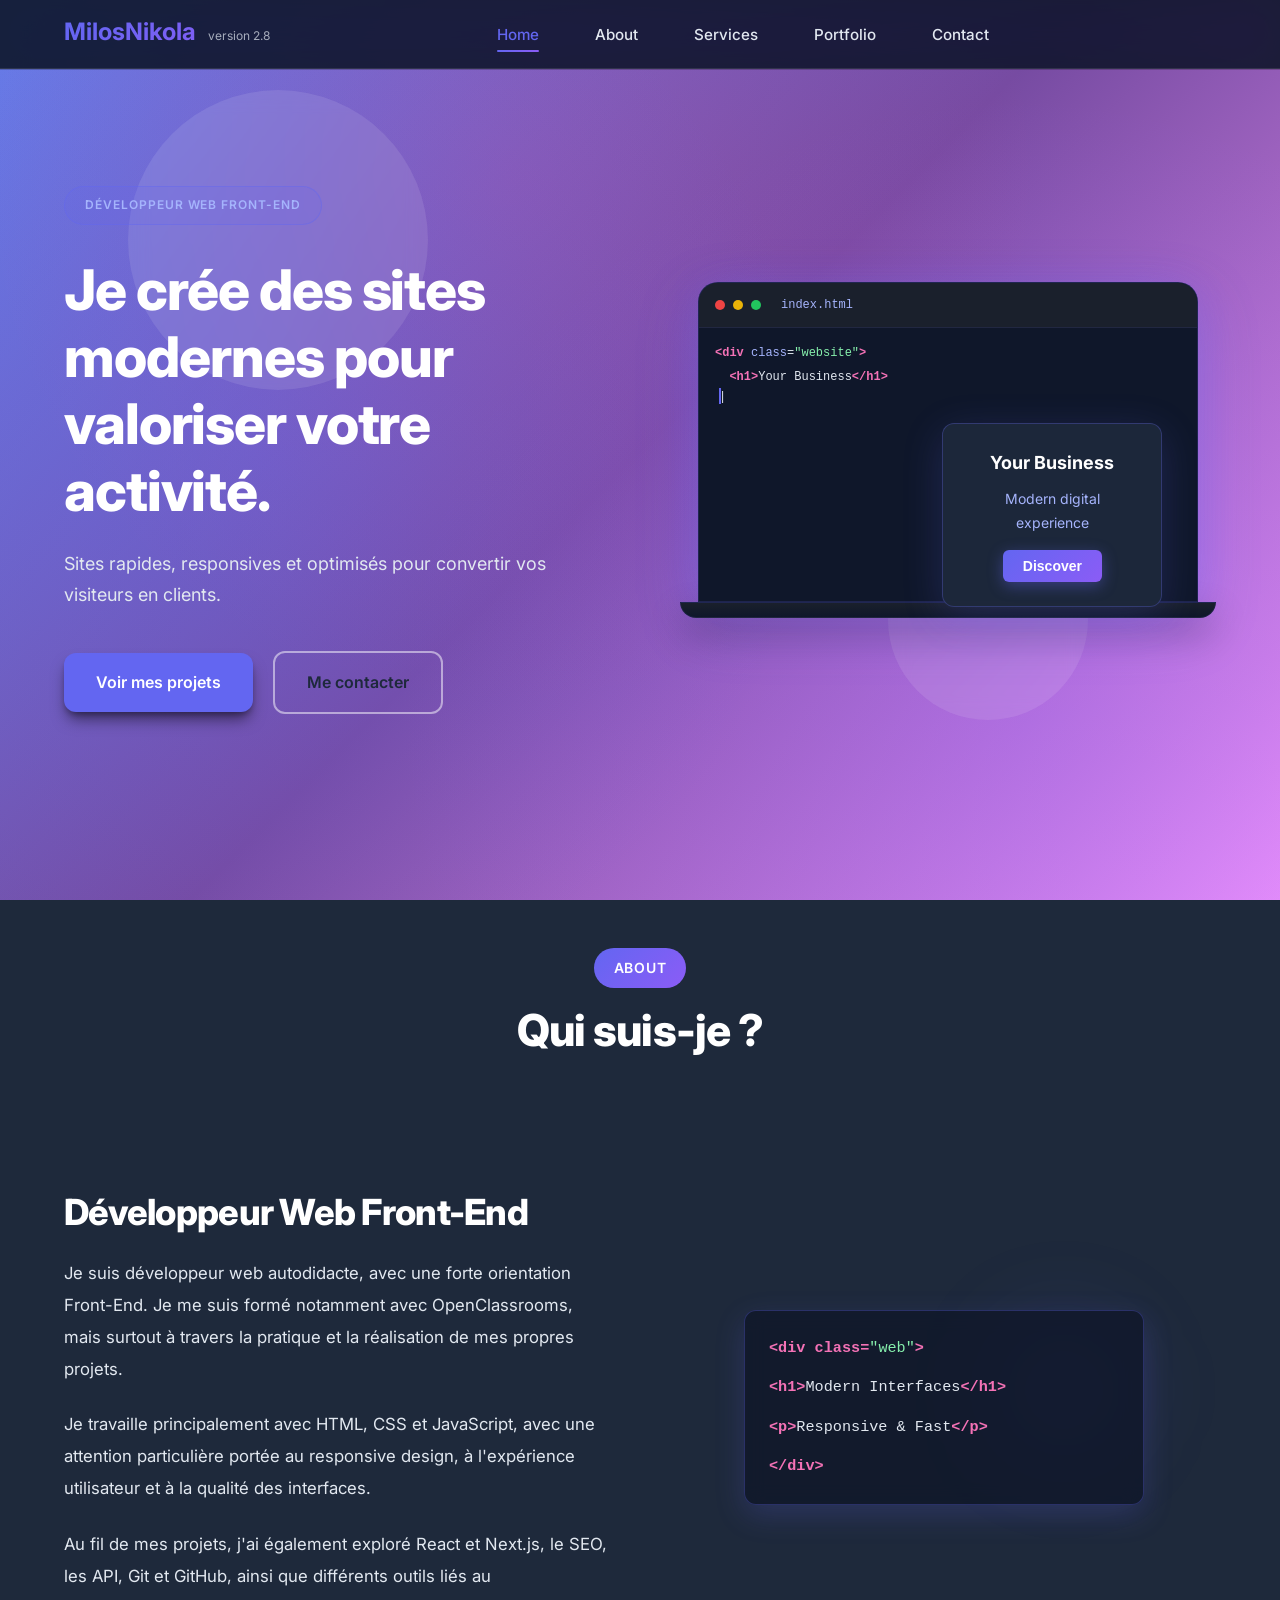
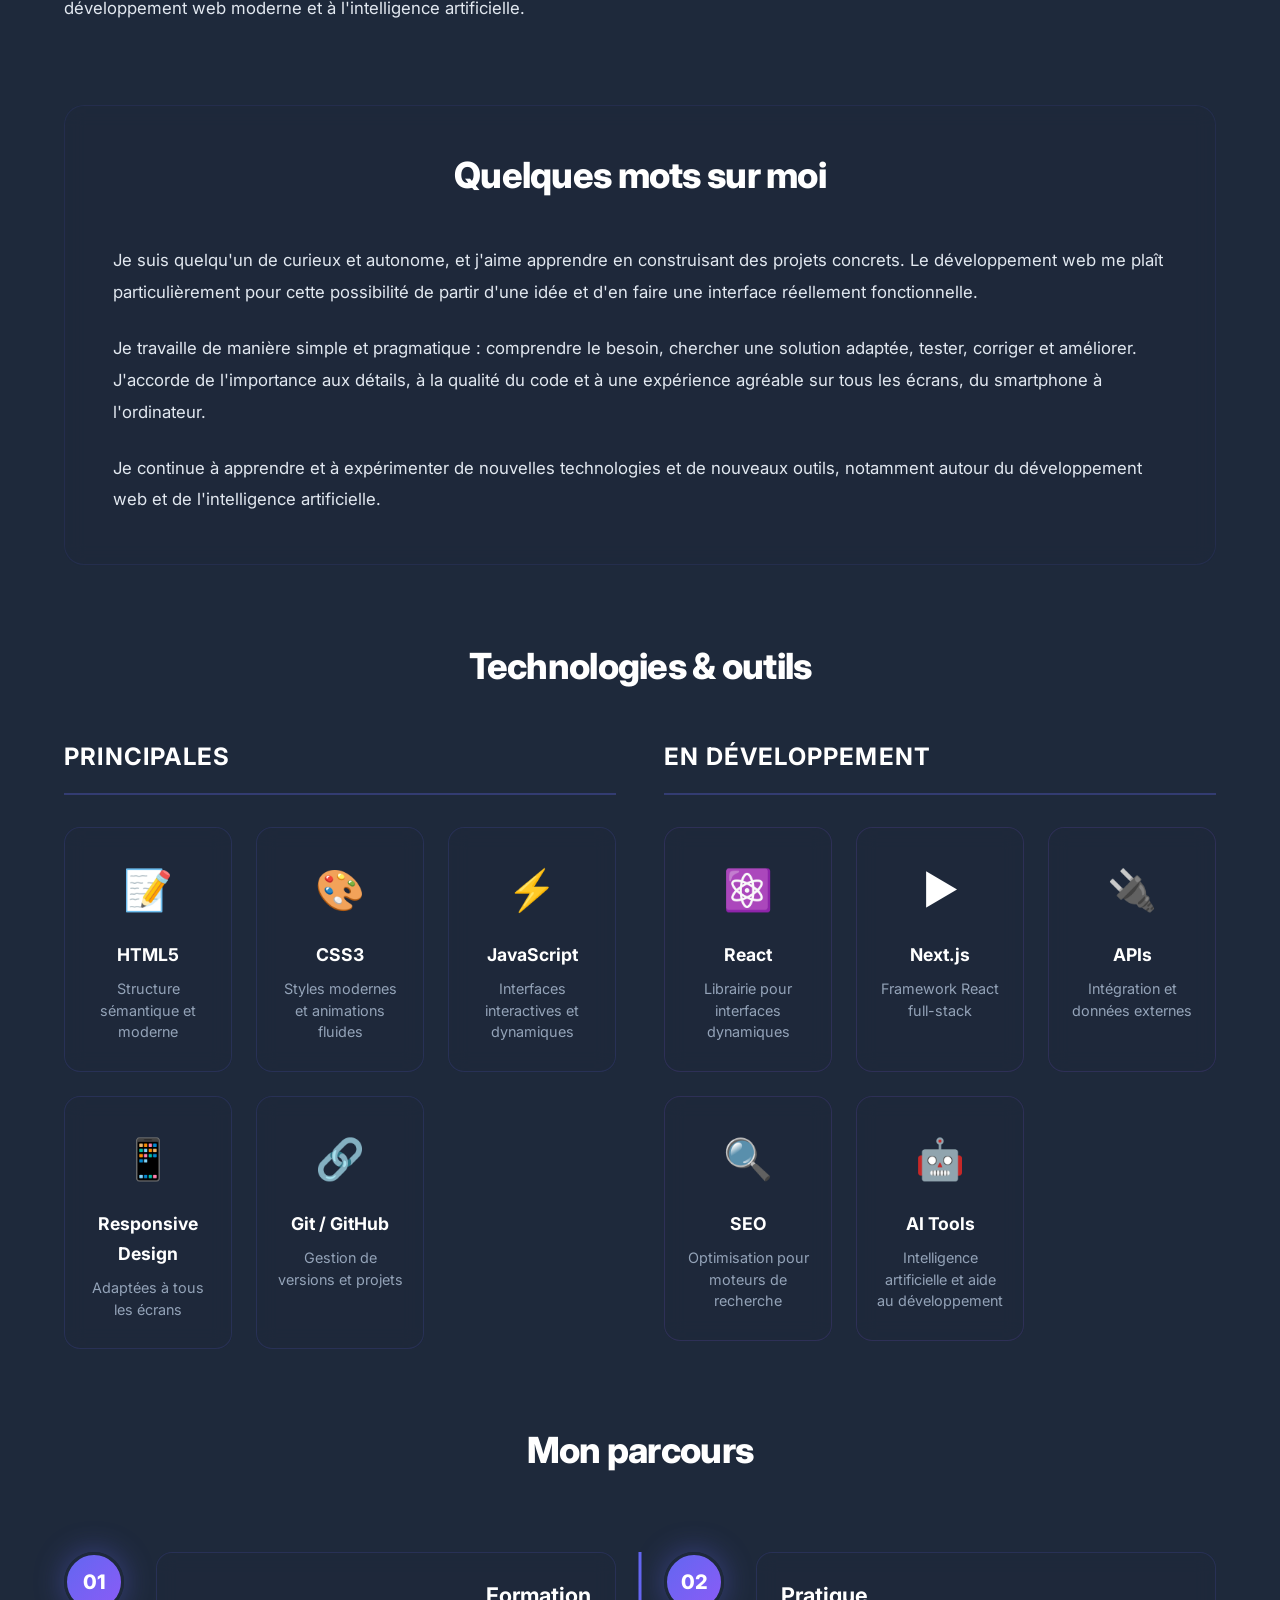
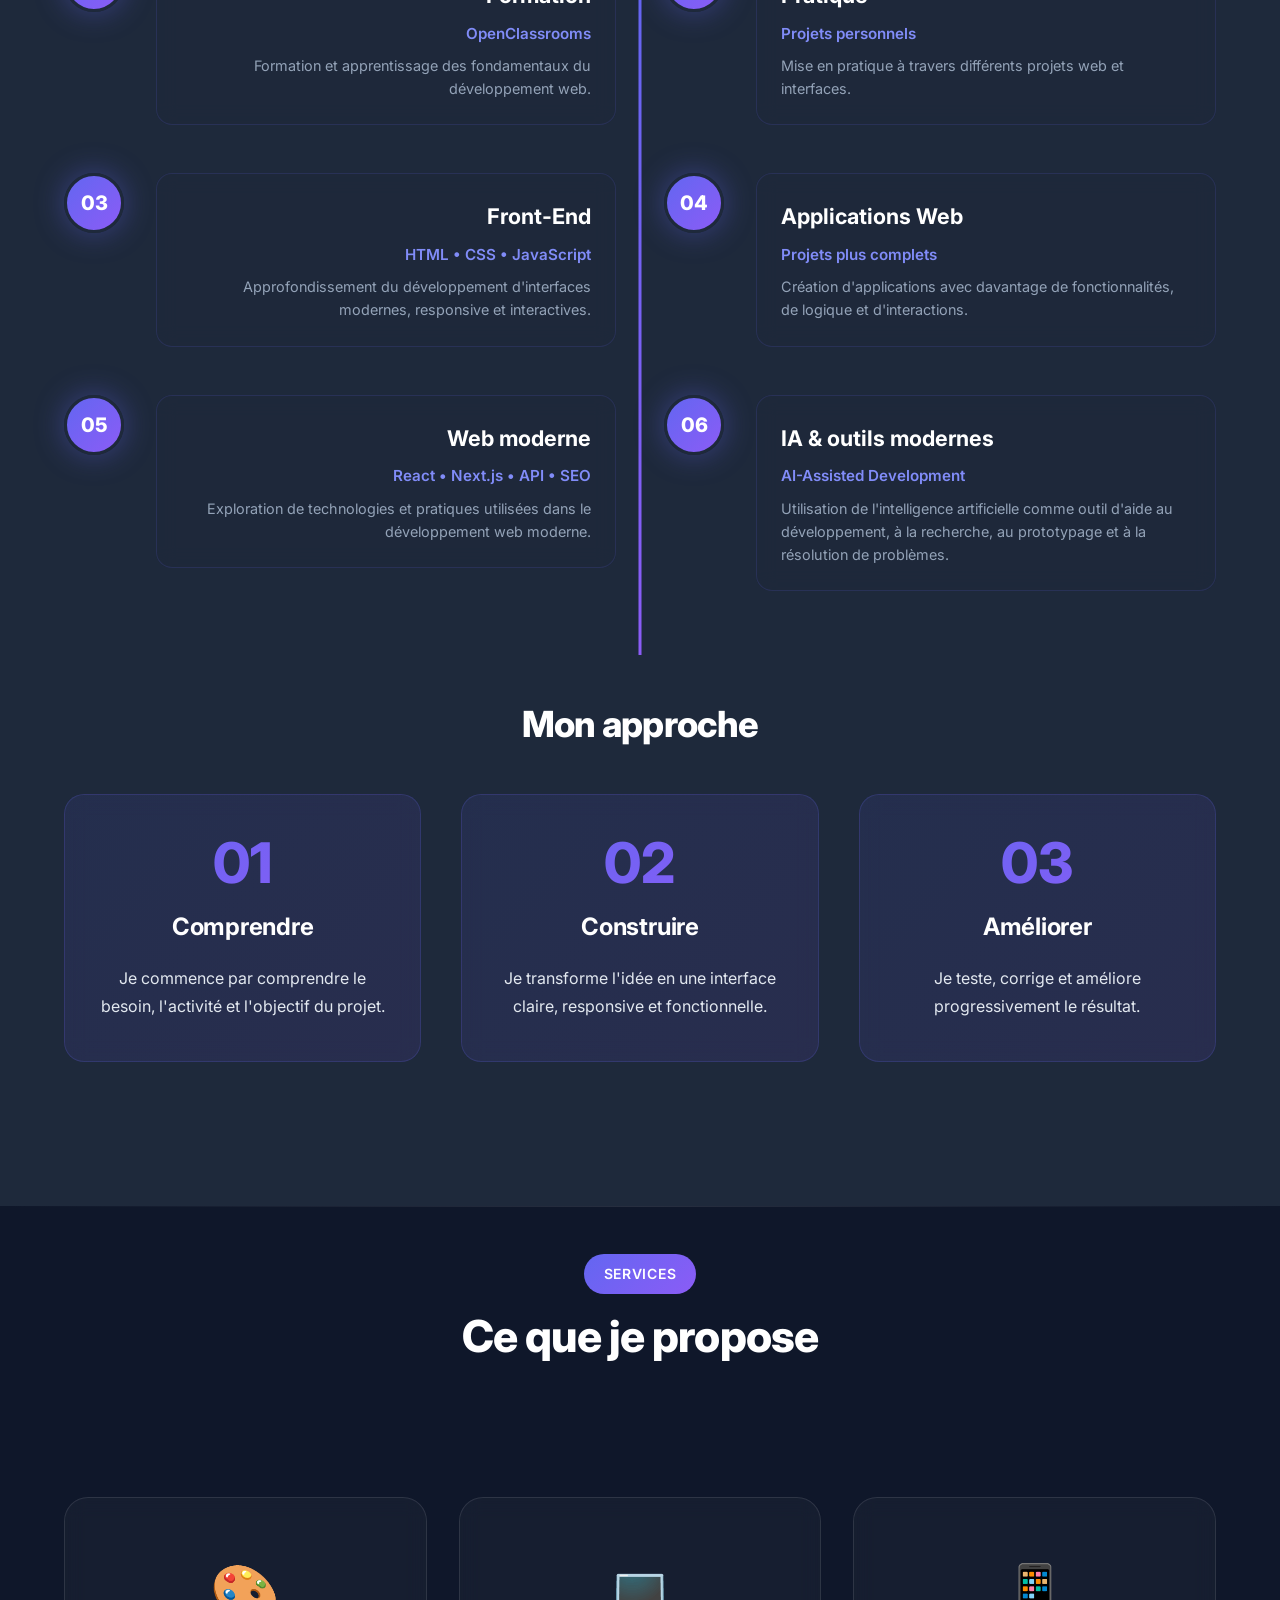
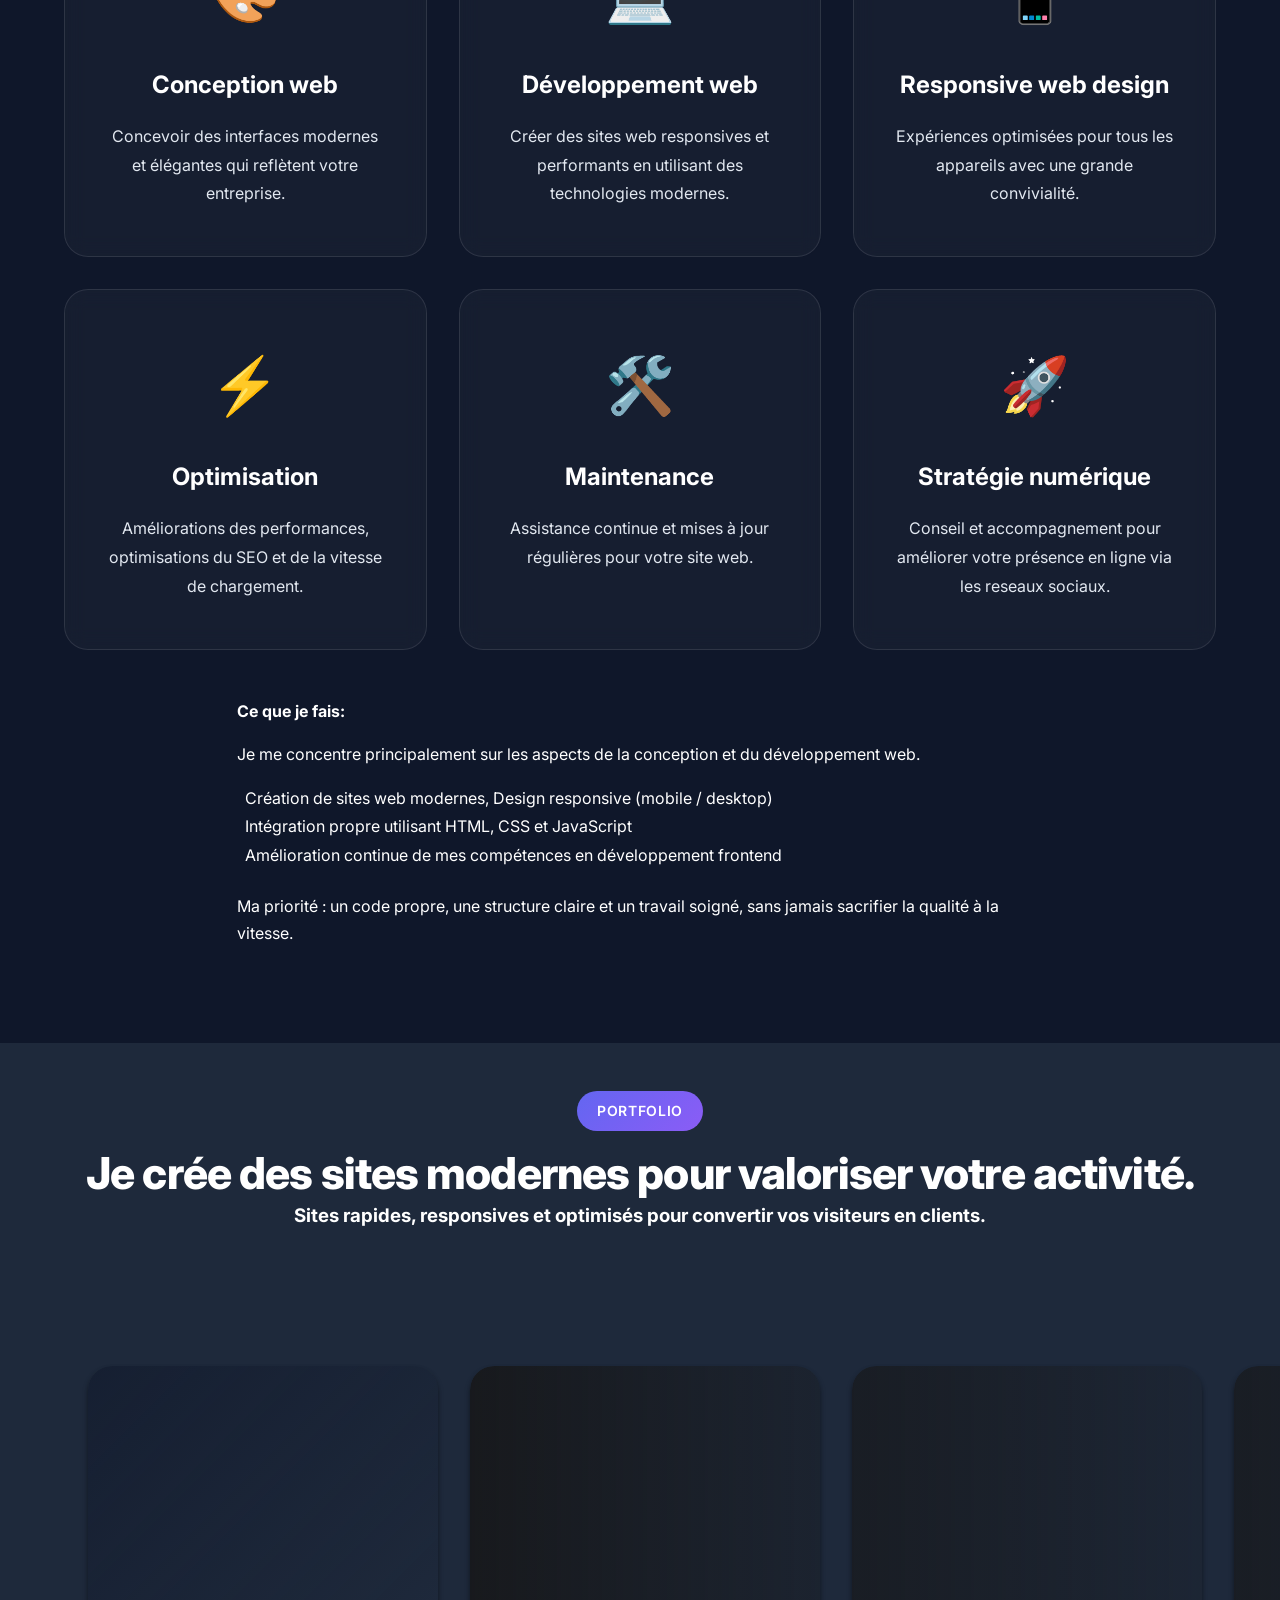
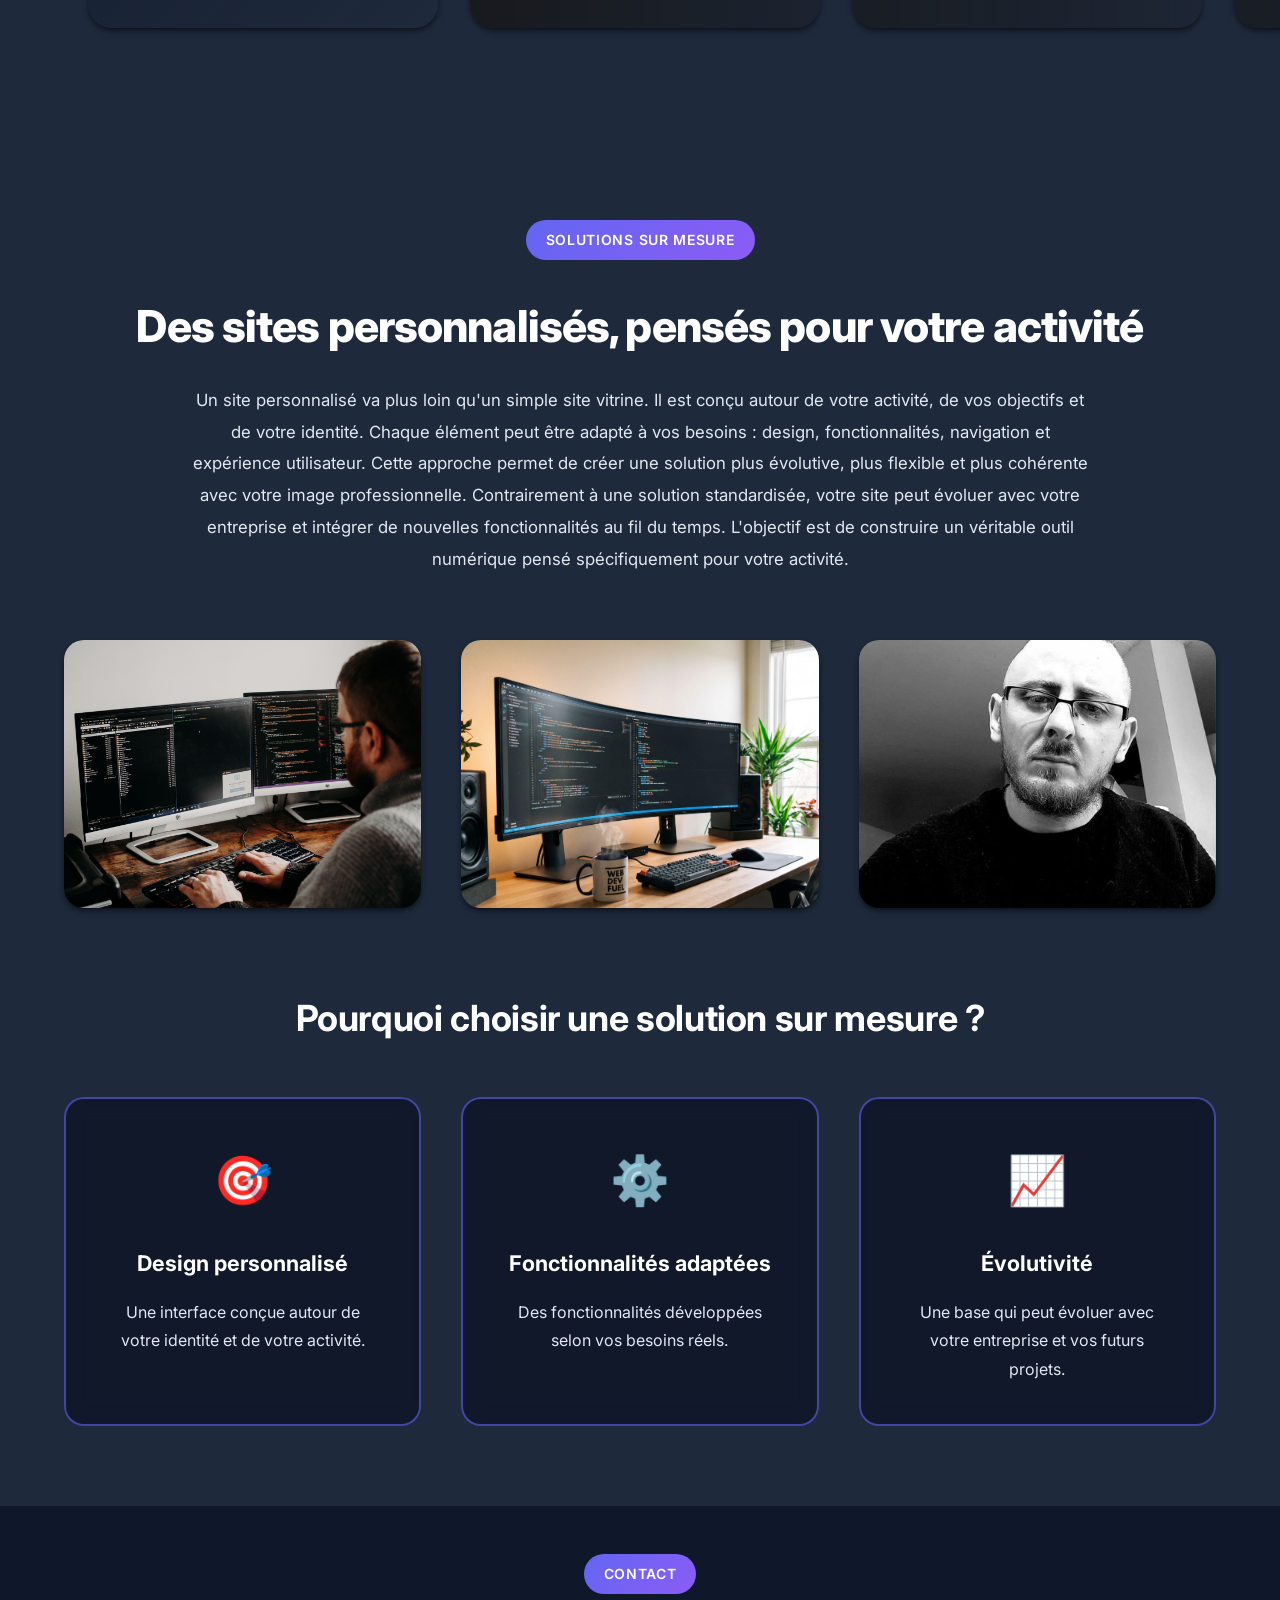
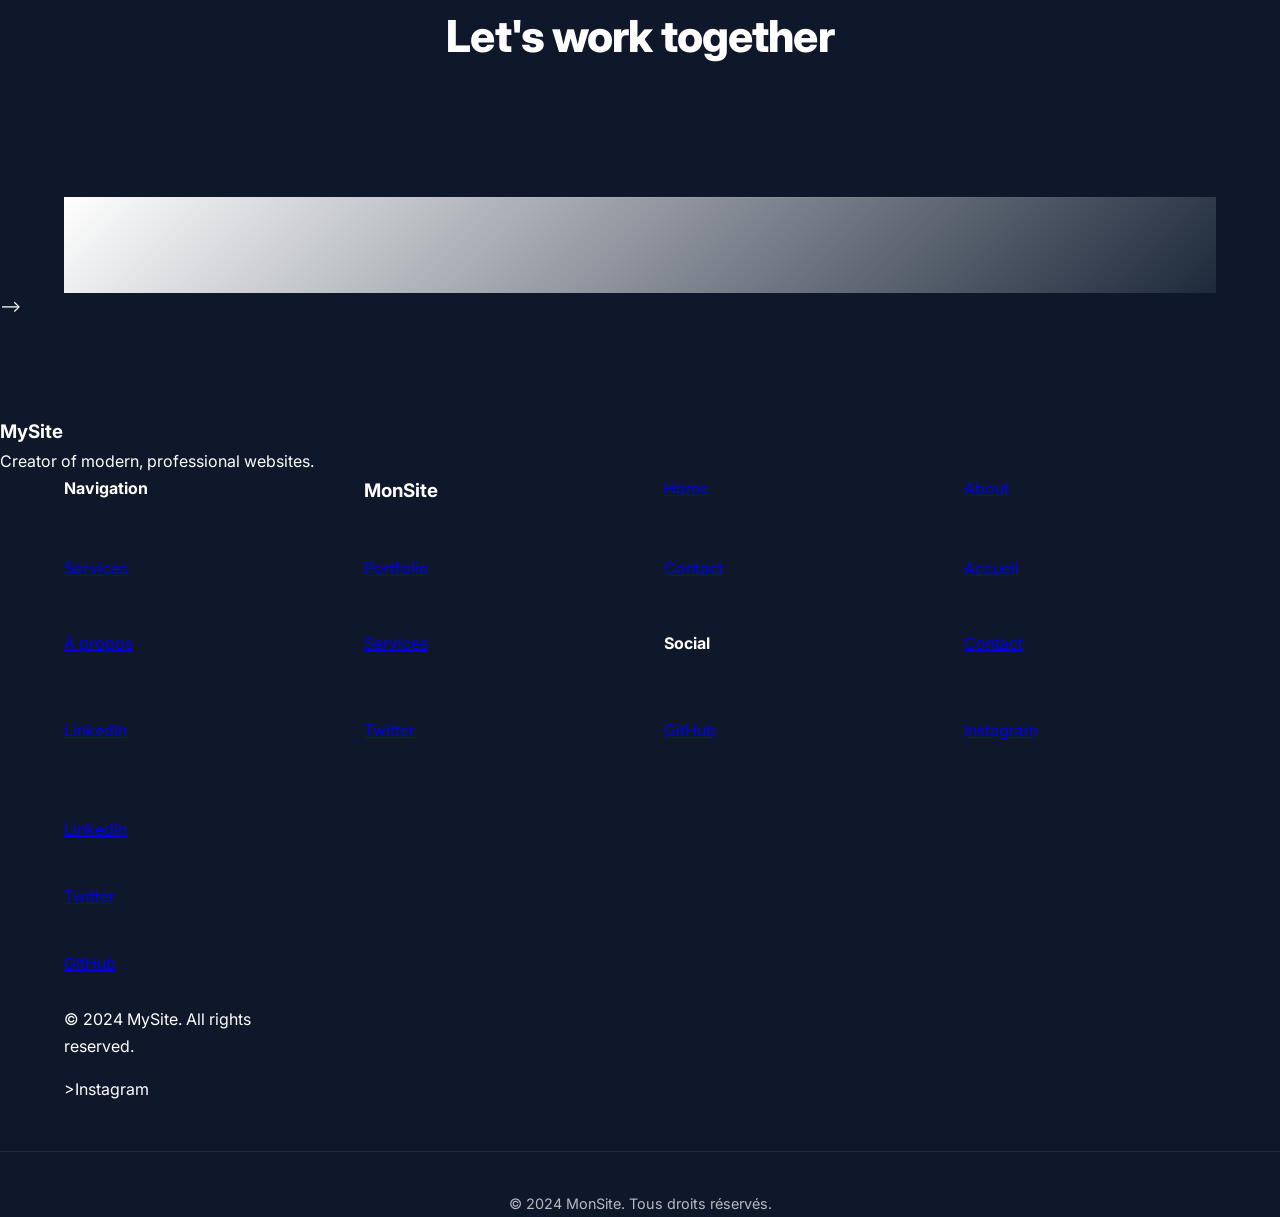
==== index.html @ c911ca12 "Add files via upload" ====
<!DOCTYPE html>
<html lang="en">

<head>
  <meta charset="UTF-8" />
  <meta name="viewport" content="width=device-width, initial-scale=1.0" />
  <title>Mon Site Web - Portfolio Professionnel</title>
  <link rel="stylesheet" href="style.css" />
  <link rel="preconnect" href="https://fonts.googleapis.com" />
  <link rel="preconnect" href="https://fonts.gstatic.com" crossorigin />
  <link href="https://fonts.googleapis.com/css2?family=Inter:wght@300;400;500;600;700&display=swap" rel="stylesheet" />
</head>

<body>
  <!-- Navigation -->
  <nav class="navbar">
    <div class="container">
      <div class="nav-wrapper">
        <div class="logo">
          <a href="#home">MilosNikola <span class="version">version 2.8</span></a>
        </div>
        <ul class="nav-menu">
          <li><a href="#home" class="nav-link">Home</a></li>
          <li><a href="#about" class="nav-link">About</a></li>
          <li><a href="#services" class="nav-link">Services</a></li>
          <li><a href="#portfolio" class="nav-link">Portfolio</a></li>
          <li><a href="#contact" class="nav-link">Contact</a></li>
        </ul>
        <div class="hamburger">
          <span></span>
          <span></span>
          <span></span>
        </div>
      </div>
    </div>
  </nav>

  <!-- Web Developer Section -->

  <section id="home" class="hero">
    <div class="hero-background">
      <div class="hero-gradient"></div>
      <div class="floating-shapes">
        <div class="shape shape-1"></div>
        <div class="shape shape-2"></div>
        <div class="shape shape-3"></div>
      </div>
    </div>
    <div class="container" style="position: relative; z-index: 1;">
      <div class="hero-content">
        <span class="hero-label">DÉVELOPPEUR WEB FRONT-END</span>
        <h1 class="hero-title">Je crée des sites modernes pour valoriser votre activité.</h1>
        <p class="hero-description">Sites rapides, responsives et optimisés pour convertir vos visiteurs en clients.</p>
        <div class="hero-buttons">
          <a href="#portfolio" class="btn btn-primary">
            Voir mes projets
          </a>
          <a href="#contact" class="btn btn-secondary">
            Me contacter
          </a>
        </div>
      </div>
      <div class="hero-code-window">
        <div class="hero-code-laptop">
          <div class="laptop-body">
            <div class="laptop-screen">
              <div class="hero-code-header">
                <div class="header-dots">
                  <span class="header-dot"></span>
                  <span class="header-dot"></span>
                  <span class="header-dot"></span>
                </div>
                <span class="header-filename">index.html</span>
              </div>
              <div class="hero-code-editor">
                <div class="hero-code-content" id="codeContent"></div>
                <span class="hero-code-cursor" id="codeCursor">|</span>
              </div>
            </div>
          </div>
          <div class="laptop-bottom"></div>
        </div>
        <div class="hero-code-preview" id="codePreview">
          <div class="preview-content">
            <h2 class="preview-title">Your Business</h2>
            <p class="preview-subtitle">Modern digital experience</p>
            <button class="preview-button">Discover</button>
          </div>
        </div>
      </div>
    </div>
  </section>

  <!-- About -->
  <section id="about" class="about">
    <div class="container">
      <!-- Section Header -->
      <div class="section-header">
        <span class="section-label">ABOUT</span>
        <h2 class="section-title">Qui suis-je ?</h2>
      </div>

      <!-- 1. Who Am I - Two Column Layout -->
      <div class="about-intro about-fade-in">
        <div class="about-intro-content">
          <h3 class="about-intro-title">Développeur Web Front-End</h3>
          <p class="about-intro-text">
            Je suis développeur web autodidacte, avec une forte orientation Front-End. Je me suis formé notamment avec OpenClassrooms, mais surtout à travers la pratique et la réalisation de mes propres projets.
          </p>
          <p class="about-intro-text">
            Je travaille principalement avec HTML, CSS et JavaScript, avec une attention particulière portée au responsive design, à l'expérience utilisateur et à la qualité des interfaces.
          </p>
          <p class="about-intro-text">
            Au fil de mes projets, j'ai également exploré React et Next.js, le SEO, les API, Git et GitHub, ainsi que différents outils liés au développement web moderne et à l'intelligence artificielle.
          </p>
        </div>
        <div class="about-intro-visual">
          <div class="about-visual-element">
            <div class="visual-code-block">
              <div class="code-line">
                <span class="code-tag">&lt;div class=</span><span class="code-string">"web"</span><span class="code-tag">&gt;</span>
              </div>
              <div class="code-line">
                <span class="code-text">  </span><span class="code-tag">&lt;h1&gt;</span><span class="code-text">Modern Interfaces</span><span class="code-tag">&lt;/h1&gt;</span>
              </div>
              <div class="code-line">
                <span class="code-text">  </span><span class="code-tag">&lt;p&gt;</span><span class="code-text">Responsive &amp; Fast</span><span class="code-tag">&lt;/p&gt;</span>
              </div>
              <div class="code-line">
                <span class="code-tag">&lt;/div&gt;</span>
              </div>
            </div>
            <div class="visual-gradient"></div>
          </div>
        </div>
      </div>

      <!-- 2. About Me - Working Approach -->
      <div class="about-approach-section about-fade-in">
        <h2 class="about-section-title">Quelques mots sur moi</h2>
        <p class="about-approach-text">
          Je suis quelqu'un de curieux et autonome, et j'aime apprendre en construisant des projets concrets. Le développement web me plaît particulièrement pour cette possibilité de partir d'une idée et d'en faire une interface réellement fonctionnelle.
        </p>
        <p class="about-approach-text">
          Je travaille de manière simple et pragmatique : comprendre le besoin, chercher une solution adaptée, tester, corriger et améliorer. J'accorde de l'importance aux détails, à la qualité du code et à une expérience agréable sur tous les écrans, du smartphone à l'ordinateur.
        </p>
        <p class="about-approach-text">
          Je continue à apprendre et à expérimenter de nouvelles technologies et de nouveaux outils, notamment autour du développement web et de l'intelligence artificielle.
        </p>
      </div>

      <!-- 3. Technologies & Tools -->
      <div class="about-technologies about-fade-in">
        <h2 class="about-section-title">Technologies & outils</h2>
        
        <div class="about-tech-categories">
          <div class="about-tech-category">
            <h3 class="about-tech-category-title">Principales</h3>
            <div class="about-tech-grid">
              <div class="about-tech-card about-tech-fade-in">
                <div class="about-tech-icon">📝</div>
                <h4>HTML5</h4>
                <p>Structure sémantique et moderne</p>
              </div>
              <div class="about-tech-card about-tech-fade-in">
                <div class="about-tech-icon">🎨</div>
                <h4>CSS3</h4>
                <p>Styles modernes et animations fluides</p>
              </div>
              <div class="about-tech-card about-tech-fade-in">
                <div class="about-tech-icon">⚡</div>
                <h4>JavaScript</h4>
                <p>Interfaces interactives et dynamiques</p>
              </div>
              <div class="about-tech-card about-tech-fade-in">
                <div class="about-tech-icon">📱</div>
                <h4>Responsive Design</h4>
                <p>Adaptées à tous les écrans</p>
              </div>
              <div class="about-tech-card about-tech-fade-in">
                <div class="about-tech-icon">🔗</div>
                <h4>Git / GitHub</h4>
                <p>Gestion de versions et projets</p>
              </div>
            </div>
          </div>

          <div class="about-tech-category">
            <h3 class="about-tech-category-title">En développement</h3>
            <div class="about-tech-grid">
              <div class="about-tech-card about-tech-fade-in about-tech-exploring">
                <div class="about-tech-icon">⚛️</div>
                <h4>React</h4>
                <p>Librairie pour interfaces dynamiques</p>
              </div>
              <div class="about-tech-card about-tech-fade-in about-tech-exploring">
                <div class="about-tech-icon">▶️</div>
                <h4>Next.js</h4>
                <p>Framework React full-stack</p>
              </div>
              <div class="about-tech-card about-tech-fade-in about-tech-exploring">
                <div class="about-tech-icon">🔌</div>
                <h4>APIs</h4>
                <p>Intégration et données externes</p>
              </div>
              <div class="about-tech-card about-tech-fade-in about-tech-exploring">
                <div class="about-tech-icon">🔍</div>
                <h4>SEO</h4>
                <p>Optimisation pour moteurs de recherche</p>
              </div>
              <div class="about-tech-card about-tech-fade-in about-tech-exploring">
                <div class="about-tech-icon">🤖</div>
                <h4>AI Tools</h4>
                <p>Intelligence artificielle et aide au développement</p>
              </div>
            </div>
          </div>
        </div>
      </div>

      <!-- 4. Journey Timeline -->
      <div class="about-timeline about-fade-in">
        <h2 class="about-section-title">Mon parcours</h2>
        
        <div class="timeline-container">
          <div class="timeline-line"></div>
          
          <div class="timeline-items">
            <div class="timeline-item about-timeline-item">
              <div class="timeline-marker">
                <span class="timeline-number">01</span>
              </div>
              <div class="timeline-content">
                <h3>Formation</h3>
                <p><strong>OpenClassrooms</strong></p>
                <p>Formation et apprentissage des fondamentaux du développement web.</p>
              </div>
            </div>

            <div class="timeline-item about-timeline-item">
              <div class="timeline-marker">
                <span class="timeline-number">02</span>
              </div>
              <div class="timeline-content">
                <h3>Pratique</h3>
                <p><strong>Projets personnels</strong></p>
                <p>Mise en pratique à travers différents projets web et interfaces.</p>
              </div>
            </div>

            <div class="timeline-item about-timeline-item">
              <div class="timeline-marker">
                <span class="timeline-number">03</span>
              </div>
              <div class="timeline-content">
                <h3>Front-End</h3>
                <p><strong>HTML • CSS • JavaScript</strong></p>
                <p>Approfondissement du développement d'interfaces modernes, responsive et interactives.</p>
              </div>
            </div>

            <div class="timeline-item about-timeline-item">
              <div class="timeline-marker">
                <span class="timeline-number">04</span>
              </div>
              <div class="timeline-content">
                <h3>Applications Web</h3>
                <p><strong>Projets plus complets</strong></p>
                <p>Création d'applications avec davantage de fonctionnalités, de logique et d'interactions.</p>
              </div>
            </div>

            <div class="timeline-item about-timeline-item">
              <div class="timeline-marker">
                <span class="timeline-number">05</span>
              </div>
              <div class="timeline-content">
                <h3>Web moderne</h3>
                <p><strong>React • Next.js • API • SEO</strong></p>
                <p>Exploration de technologies et pratiques utilisées dans le développement web moderne.</p>
              </div>
            </div>

            <div class="timeline-item about-timeline-item">
              <div class="timeline-marker">
                <span class="timeline-number">06</span>
              </div>
              <div class="timeline-content">
                <h3>IA & outils modernes</h3>
                <p><strong>AI-Assisted Development</strong></p>
                <p>Utilisation de l'intelligence artificielle comme outil d'aide au développement, à la recherche, au prototypage et à la résolution de problèmes.</p>
              </div>
            </div>
          </div>
        </div>
      </div>

      <!-- 5. My Approach -->
      <div class="about-methodology about-fade-in">
        <h2 class="about-section-title">Mon approche</h2>
        
        <div class="about-approach-cards">
          <div class="about-approach-card about-approach-card-fade">
            <div class="approach-number">01</div>
            <h3 class="approach-title">Comprendre</h3>
            <p class="approach-description">Je commence par comprendre le besoin, l'activité et l'objectif du projet.</p>
          </div>

          <div class="about-approach-card about-approach-card-fade">
            <div class="approach-number">02</div>
            <h3 class="approach-title">Construire</h3>
            <p class="approach-description">Je transforme l'idée en une interface claire, responsive et fonctionnelle.</p>
          </div>

          <div class="about-approach-card about-approach-card-fade">
            <div class="approach-number">03</div>
            <h3 class="approach-title">Améliorer</h3>
            <p class="approach-description">Je teste, corrige et améliore progressivement le résultat.</p>
          </div>
        </div>
      </div>
    </div>
  </section>

  <!-- Services -->
  <section id="services" class="services">
    <div class="container">
      <div class="section-header">
        <span class="section-label">Services</span>
        <h2 class="section-title">Ce que je propose</h2>
      </div>
      <div class="services-grid">
        <div class="service-card">
          <div class="service-icon">🎨</div>
          <h3>Conception web</h3>
          <p>Concevoir des interfaces modernes et élégantes qui reflètent votre entreprise.</p>
        </div>
        <div class="service-card">
          <div class="service-icon">💻</div>
          <h3>Développement web</h3>
          <p>
            Créer des sites web responsives et performants en utilisant des technologies modernes.
          </p>
        </div>
        <div class="service-card">
          <div class="service-icon">📱</div>
          <h3>Responsive web design</h3>
          <p>Expériences optimisées pour tous les appareils avec une grande convivialité.</p>
        </div>
        <div class="service-card">
          <div class="service-icon">⚡</div>
          <h3>Optimisation</h3>
          <p>
            Améliorations des performances, optimisations du SEO et de la vitesse de chargement.
          </p>
        </div>
        <div class="service-card">
          <div class="service-icon">🛠️</div>
          <h3>Maintenance</h3>
          <p>Assistance continue et mises à jour régulières pour votre site web.</p>
        </div>
        <div class="service-card">
          <div class="service-icon">🚀</div>
          <h3>Stratégie numérique</h3>
          <p>Conseil et accompagnement pour améliorer votre présence en ligne via les reseaux sociaux.</p>
        </div>
      </div>
      <div class="p" style="width: 70%;margin: 3rem auto 0;">
        <strong style="margin-bottom: 1rem; display: block;">Ce que je fais:</strong>
        <p style="margin-bottom: 1rem;">Je me concentre principalement sur les aspects de la conception et du développement web.</p>
        <ul style="text-align: left; display: inline-block;">
          <li>Création de sites web modernes,
          Design responsive (mobile / desktop)</li>
          <li>Intégration propre utilisant HTML, CSS et JavaScript</li>
          <li>Amélioration continue de mes compétences en développement frontend</li>
        </ul>
        <p style="margin-top: 1.5rem;">Ma priorité : un code propre, une structure claire et un travail soigné, sans jamais sacrifier la qualité à la vitesse.
        </p>
      </div>
    </div>
  </section>

  <!-- Portfolio -->
  <section id="portfolio" class="portfolio">
    <div class="container">
      <div class="section-header">
        <span class="section-label">Portfolio</span>
        <h2 class="section-title">Je crée des sites modernes pour valoriser votre activité.
        </h2>
        <h3>Sites rapides, responsives et optimisés pour convertir vos visiteurs en clients.</h3>
      </div>
      <!-- <ul class="portfolio-categories hidden">
        <li data-type="restaurant">Restaurant</li>
        <li data-type="artisan">Artisans</li>
        <li data-type="coiffeur">Coiffeurs/Barbiers</li>
        <li data-type="association">Associations</li>
        <li data-type="coach">Coachs</li>
        <li data-type="therapeute">Thérapeutes</li>
        <li data-type="pme">Petites Entreprises</li>
        <li data-type="independant">Indépendants</li>
        <li data-type="commercant">Commerçants</li>
        <li data-type="libéral">Professions Libérales</li>
      </ul> -->
      <div class="portfolio-grid">
        <div class="portfolio-item fade-in visible" data-category="restauran"t>
          <div class="portfolio-image">
            <div class="portfolio-overlay">
              <h3>Restaurant Gastronomique</h3>
              <p>Site vitrine complet pour restaurant</p>
              <a href="restaurant/index.html" class="portfolio-link 1" target="_blank" rel="noopener noreferrer">View
                project →</a>
            </div>
          </div>
        </div>
        <div class="portfolio-item fade-in visible" data-category="artisan">
          <div class="portfolio-image">
            <div class="portfolio-overlay">
              <h3>Artisans</h3>
              <p>Site professionnel pour artisan</p>
              <a href="artisans/index.html" class="portfolio-link 2" target="_blank" rel="noopener noreferrer">View
                project →</a>
            </div>
          </div>
        </div>
        <div class="portfolio-item fade-in visible" data-category="coiffeur">
          <div class="portfolio-image">
            <div class="portfolio-overlay">
              <h3>Coiffeurs/Barbiers</h3>
              <p>Site de salon de coiffure</p>
              <a href="coiffeur/index.html" class="portfolio-link 3" target="_blank" rel="noopener noreferrer">View
                project →</a>
            </div>
          </div>
        </div>
        <div class="portfolio-item fade-in visible" data-category="association">
          <div class="portfolio-image">
            <div class="portfolio-overlay">
              <h3>Associations</h3>
              <p>Site pour association</p>
              <a href="association/index.html" class="portfolio-link 4" target="_blank" rel="noopener noreferrer">View
                project →</a>
            </div>
          </div>
        </div>
        <div class="portfolio-item fade-in visible" data-category="coach">
          <div class="portfolio-image">
            <div class="portfolio-overlay">
              <h3>Coachs</h3>
              <p>Site pour coach professionnel</p>
              <a href="coach/index.html" class="portfolio-link 5" target="_blank" rel="noopener noreferrer">View project
                →</a>
            </div>
          </div>
        </div>
        <div class="portfolio-item fade-in visible" data-category="therapeute">
          <div class="portfolio-image">
            <div class="portfolio-overlay">
              <h3>Thérapeutes</h3>
              <p>Site pour praticien thérapeute</p>
              <a href="therapeute/index.html" class="portfolio-link 6" target="_blank" rel="noopener noreferrer">View
                project →</a>
            </div>
          </div>
        </div>
        <div class="portfolio-item fade-in visible" data-category="pme">
          <div class="portfolio-image">
            <div class="portfolio-overlay">
              <h3>Petites Entreprises</h3>
              <p>Site pour PME</p>
              <a href="pme/index.html" class="portfolio-link 7" target="_blank" rel="noopener noreferrer">View project
                →</a>
            </div>
          </div>
        </div>
        <div class="portfolio-item fade-in visible" data-category="independant">
          <div class="portfolio-image">
            <div class="portfolio-overlay">
              <h3>Indépendants</h3>
              <p>Site pour travailleur indépendant</p>
              <a href="independant/index.html" class="portfolio-link 8" target="_blank" rel="noopener noreferrer">View
                project →</a>
            </div>
          </div>
        </div>
        <div class="portfolio-item fade-in visible" data-category="commercant">
          <div class="portfolio-image">
            <div class="portfolio-overlay">
              <h3>Commerçants</h3>
              <p>Site pour commerce local</p>
              <a href="commercant/index.html" class="portfolio-link 9" target="_blank" rel="noopener noreferrer">View
                project →</a>
            </div>
          </div>
        </div>
        <div class="portfolio-item fade-in visible" data-category="libéral">
          <div class="portfolio-image">
            <div class="portfolio-overlay">
              <h3>Professions Libérales</h3>
              <p>Site pour profession libérale</p>
              <a href="liberal/index.html" class="portfolio-link 10" target="_blank" rel="noopener noreferrer">View
                project →</a>
            </div>
          </div>
        </div>
        <div class="portfolio-item fade-in visible" data-category="libéral">
          <div class="portfolio-image">
            <div class="portfolio-overlay">
              <h3>Autres secteurs d’activité ..</h3>
              <p>Site pour profession diverse</p>
            </div>
          </div>
        </div>
      </div>
    </div>
  </section>

  <!-- Custom Websites Section -->
  <section class="custom-websites">
    <div class="container">
      <div class="custom-websites-header">
        <span class="section-label">SOLUTIONS SUR MESURE</span>
        <h2 class="section-title">Des sites personnalisés, pensés pour votre activité</h2>
        <p class="custom-websites-description">
          Un site personnalisé va plus loin qu'un simple site vitrine. Il est conçu autour de votre activité, de vos
          objectifs et de votre identité. Chaque élément peut être adapté à vos besoins : design, fonctionnalités,
          navigation et expérience utilisateur. Cette approche permet de créer une solution plus évolutive, plus
          flexible et plus cohérente avec votre image professionnelle. Contrairement à une solution standardisée, votre
          site peut évoluer avec votre entreprise et intégrer de nouvelles fonctionnalités au fil du temps. L'objectif
          est de construire un véritable outil numérique pensé spécifiquement pour votre activité.
        </p>
      </div>

      <div class="custom-websites-gallery">
        <div class="custom-websites-image">
          <img src="img/custom-websites/dev-code.jpg"
            alt="Ordinateur portable affichant du code pour le développement d'un site web" />
        </div>
        <div class="custom-websites-image">
          <img src="img/custom-websites/dev-coffee.jpg" alt="Environnement de développement avec code et mug de café" />
        </div>
        <div class="custom-websites-image">
          <img src="img/custom-websites/dev-screen.jpg" alt="Bureau de développeur avec écran affichant du code" />
        </div>
      </div>

      <div class="custom-websites-benefits-header">
        <h3>Pourquoi choisir une solution sur mesure ?</h3>
      </div>

      <div class="custom-websites-benefits">
        <div class="custom-websites-benefit">
          <div class="benefit-icon">🎯</div>
          <h4>Design personnalisé</h4>
          <p>Une interface conçue autour de votre identité et de votre activité.</p>
        </div>
        <div class="custom-websites-benefit">
          <div class="benefit-icon">⚙️</div>
          <h4>Fonctionnalités adaptées</h4>
          <p>Des fonctionnalités développées selon vos besoins réels.</p>
        </div>
        <div class="custom-websites-benefit">
          <div class="benefit-icon">📈</div>
          <h4>Évolutivité</h4>
          <p>Une base qui peut évoluer avec votre entreprise et vos futurs projets.</p>
        </div>
        <!-- <div class="custom-websites-benefit fade-in">
          <div class="benefit-icon">✨</div>
          <h4>Expérience utilisateur</h4>
          <p>Une navigation pensée pour offrir une expérience claire, fluide et professionnelle.</p>
        </div> -->
      </div>
    </div>
  </section>

  <!-- Contact -->
  <section id="contact" class="contact">
    <div class="container">
      <div class="section-header">
        <span class="section-label">Contact</span>
        <h2 class="section-title">Let's work together</h2>
      </div>
      <!-- <div class="contact-content">
        <div class="contact-info">
          <h3>Contact information</h3>
          <p>Feel free to reach out to discuss your project.</p>
          <div class="contact-details">
            <div class="contact-detail-item">
              <strong>Email:</strong>
              <a href="mailto:contact@monsite.com">contact@monsite.com</a>
            </div>
            <div class="contact-detail-item">
              <strong>Phone:</strong>
              <a href="tel:+33123456789">+33 1 23 45 67 89</a>
            </div>
            <div class="contact-detail-item">
              <strong>Address:</strong>
              <span>123 Example Street, 75000 Paris, France</span>
            </div>
          </div>
        </div>
        <form class="contact-form" id="contactForm">
          <div class="form-group">
            <label for="name">Full name</label>
            <input type="text" id="name" name="name" required />
          </div>
          <div class="form-group">
            <label for="email">Email</label>
            <input type="email" id="email" name="email" required />
          </div>
          <div class="form-group">
            <label for="subject">Subject</label>
            <input type="text" id="subject" name="subject" required />
          </div>
          <div class="form-group">
            <label for="message">Message</label>
            <textarea id="message" name="message" rows="5" required></textarea>
          </div>
          <button type="submit" class="btn btn-primary">Send message</button>
          <!-- Footer -->
      <footer class="footer">
    </div> -->
  </section>

  <h3>MySite</h3>
  <p>Creator of modern, professional websites.</p>
  <div class="container">
    <div class="footer-content">
      <h4>Navigation</h4>
      <h3>MonSite</h3>
      <li style="list-style-type: none!important;"><a href="#home">Home</a></li>
      <li style="list-style-type: none!important;"><a href="#about">About</a></li>
      <li style="list-style-type: none!important;"><a href="#services">Services</a></li>
      <li style="list-style-type: none!important;"><a href="#portfolio">Portfolio</a></li>
      <li style="list-style-type: none!important;"><a href="#contact">Contact</a></li>
      <li style="list-style-type: none!important;"><a href="#home">Accueil</a></li>
      <li style="list-style-type: none!important;"><a href="#about">À propos</a></li>
      <li style="list-style-type: none!important;"><a href="#services">Services</a></li>
      <h4>Social</h4>
      <li style="list-style-type: none!important;"><a href="#contact">Contact</a></li>
      <a href="#" class="social-link" aria-label="LinkedIn">LinkedIn</a>
      <a href="#" class="social-link" aria-label="Twitter">Twitter</a>
      <a href="#" class="social-link" aria-label="GitHub">GitHub</a>
      <a href="#" class="social-link" aria-label="Instagram">Instagram</a>
      <div class="social-links">
        <a href="#" class="social-link" aria-label="LinkedIn">LinkedIn</a>
        <a href="#" class="social-link" aria-label="Twitter">Twitter</a>
        <a href="#" class="social-link" aria-label="GitHub">GitHub</a>
        <p>&copy; 2024 MySite. All rights reserved.</p>
        >Instagram</a>
      </div>
    </div>
  </div>
  <div class="footer-bottom">
    <p>&copy; 2024 MonSite. Tous droits réservés.</p>
  </div>
  </div>
  </footer>

  <script src="script.js?v=5"></script>
</body>

</html>
---- style.css ----
* {
  margin: 0;
  padding: 0;
  box-sizing: border-box;
}

:root {
  --primary-color: #6366f1;
  --primary-dark: #4f46e5;
  --primary-light: #818cf8;
  --secondary-color: #8b5cf6;
  --accent-color: #ec4899;
  --text-dark: #ffffff;
  --text-medium: #e2e8f0;
  --text-light: #94a3b8;
  --bg-dark: #0f172a;
  --bg-light: #1e293b;
  --bg-white: #1e293b;
  --bg-section: #1e293b;
  --border-color: rgba(255, 255, 255, 0.1);
  --shadow-sm: 0 1px 2px 0 rgba(0, 0, 0, 0.3);
  --shadow-md:
    0 4px 6px -1px rgba(0, 0, 0, 0.4), 0 2px 4px -1px rgba(0, 0, 0, 0.3);
  --shadow-lg:
    0 10px 15px -3px rgba(0, 0, 0, 0.5), 0 4px 6px -2px rgba(0, 0, 0, 0.3);
  --shadow-xl:
    0 20px 25px -5px rgba(0, 0, 0, 0.6), 0 10px 10px -5px rgba(0, 0, 0, 0.4);
  --shadow-glow: 0 0 30px rgba(99, 102, 241, 0.5);
  --transition: all 0.3s cubic-bezier(0.4, 0, 0.2, 1);
  --transition-fast: all 0.15s cubic-bezier(0.4, 0, 0.2, 1);
}

/* Mode sombre uniquement - pas de bouton toggle */

/* Mode sombre permanent appliqué */

html {
  scroll-behavior: smooth;
}

body {
  font-family:
    "Inter",
    -apple-system,
    BlinkMacSystemFont,
    "Segoe UI",
    sans-serif;
  color: #ffffff;
  line-height: 1.7;
  overflow-x: hidden;
  background: #0f172a;
}

.version {
  font-size: 0.75rem;
  color: #e2e8f0;
  font-weight: 400;
  margin-left: 0.75rem;
  opacity: 0.7;
  -webkit-text-fill-color: #e2e8f0;
  vertical-align: baseline;
  line-height: 1;
}

.container {
  max-width: 1200px;
  margin: 0 auto;
  padding: 0 24px;
}

/* Center lists inside any .container and remove default bullets */
.container ul {
  list-style: none;
  padding: 0;
  margin: 0 auto;
  text-align: center;
}
.container ul li {
  display: inline-block;
  margin: 0 0.5rem;
  vertical-align: middle;
}

/* Specifically remove bullets in footer navigation lists */
.footer .footer-section ul {
  list-style: none;
  padding: 0;
  margin: 0;
}
.footer .footer-section ul li {
  display: inline-block;
  margin: 0 0.75rem;
}

/* Ensure markers are removed in footer list items (explicitly via ::marker) */
.footer .footer-section ul li::marker {
  content: "";
  color: transparent;
  font-size: 0;
}

section {
  padding: 6rem 0;
  position: relative;
}

.navbar {
  position: fixed;
  top: 0;
  left: 0;
  right: 0;
  background: rgba(15, 23, 42, 0.9);
  backdrop-filter: blur(20px) saturate(180%);
  -webkit-backdrop-filter: blur(20px) saturate(180%);
  box-shadow: 0 1px 0 0 rgba(0, 0, 0, 0.2);
  border-bottom: 1px solid rgba(255, 255, 255, 0.1);
  z-index: 1000;
  transition: all 0.3s cubic-bezier(0.4, 0, 0.2, 1);
}
.navbar.scrolled {
  background: rgba(15, 23, 42, 0.95);
  box-shadow:
    0 4px 6px -1px rgba(0, 0, 0, 0.4),
    0 2px 4px -1px rgba(0, 0, 0, 0.3);
}

.nav-wrapper {
  display: flex;
  justify-content: space-between;
  align-items: center;
  padding: 1.25rem 0;
}

.logo a {
  font-size: 1.5rem;
  font-weight: 700;
  background: linear-gradient(135deg, #6366f1, #8b5cf6);
  -webkit-background-clip: text;
  -webkit-text-fill-color: transparent;
  background-clip: text;
  text-decoration: none;
  transition: all 0.3s cubic-bezier(0.4, 0, 0.2, 1);
  display: inline-flex;
  align-items: baseline;
  line-height: 1;
}

.nav-menu {
  display: flex;
  list-style: none;
  gap: 2.5rem;
}

.nav-link {
  color: #e2e8f0;
  text-decoration: none;
  font-weight: 500;
  font-size: 0.95rem;
  transition: all 0.3s cubic-bezier(0.4, 0, 0.2, 1);
  position: relative;
  padding: 0.5rem 0;
}
.nav-link::before {
  content: "";
  position: absolute;
  bottom: 0;
  left: 50%;
  transform: translateX(-50%);
  width: 0;
  height: 2px;
  background: linear-gradient(90deg, #6366f1, #8b5cf6);
  transition: all 0.3s cubic-bezier(0.4, 0, 0.2, 1);
  border-radius: 2px;
}
.nav-link:hover::before,
.nav-link.active::before {
  width: 100%;
}
.nav-link:hover,
.nav-link.active {
  color: #6366f1;
}

.hamburger {
  display: none;
  flex-direction: column;
  cursor: pointer;
  gap: 6px;
  padding: 0.5rem;
}
.hamburger span {
  width: 28px;
  height: 3px;
  background: #e2e8f0;
  border-radius: 2px;
  transition: all 0.3s cubic-bezier(0.4, 0, 0.2, 1);
}

.btn {
  display: inline-flex;
  align-items: center;
  gap: 0.75rem;
  padding: 1rem 2rem;
  border-radius: 12px;
  text-decoration: none;
  font-weight: 600;
  font-size: 1rem;
  transition: all 0.3s cubic-bezier(0.4, 0, 0.2, 1);
  border: none;
  cursor: pointer;
  position: relative;
  overflow: hidden;
}
.btn::before {
  content: "";
  position: absolute;
  top: 50%;
  left: 50%;
  width: 0;
  height: 0;
  border-radius: 50%;
  background: rgba(255, 255, 255, 0.3);
  transform: translate(-50%, -50%);
  transition:
    width 0.6s,
    height 0.6s;
}
.btn:hover::before {
  width: 300px;
  height: 300px;
}
.btn span,
.btn svg {
  position: relative;
  z-index: 1;
}
.btn svg {
  transition: transform 0.3s ease;
}
.btn:hover svg {
  transform: translateX(4px);
}
.btn.btn-primary {
  background: #6366f1;
  color: white;
  box-shadow:
    0 10px 15px -3px rgba(0, 0, 0, 0.5),
    0 4px 6px -2px rgba(0, 0, 0, 0.3);
}
.btn.btn-primary:hover {
  transform: translateY(-3px);
  box-shadow:
    0 20px 25px -5px rgba(0, 0, 0, 0.6),
    0 10px 10px -5px rgba(0, 0, 0, 0.4);
  background: #818cf8;
  color: white;
}
.btn.btn-secondary {
  background: transparent;
  color: #1e293b;
  border: 2px solid rgba(255, 255, 255, 0.5);
  backdrop-filter: blur(10px);
}
.btn.btn-secondary:hover {
  background: rgba(255, 255, 255, 0.1);
  border-color: rgba(255, 255, 255, 0.8);
  transform: translateY(-3px);
  box-shadow:
    0 20px 25px -5px rgba(0, 0, 0, 0.6),
    0 10px 10px -5px rgba(0, 0, 0, 0.4);
}

.hero {
  min-height: 100vh;
  display: flex;
  align-items: center;
  /* padding-top: 00px; */
  position: relative;
  overflow: hidden;
  background: linear-gradient(135deg, #667eea 0%, #764ba2 50%, #f093fb 100%);
}

/* Removed hero-top-section - integrated into main hero content */

.hero-background {
  position: absolute;
  top: 0;
  left: 0;
  right: 0;
  bottom: 0;
  z-index: 0;
}

.hero-gradient {
  position: absolute;
  top: 0;
  left: 0;
  right: 0;
  bottom: 0;
  background:
    radial-gradient(
      circle at 20% 50%,
      rgba(99, 102, 241, 0.3) 0%,
      transparent 50%
    ),
    radial-gradient(
      circle at 80% 80%,
      rgba(139, 92, 246, 0.3) 0%,
      transparent 50%
    ),
    radial-gradient(
      circle at 40% 20%,
      rgba(236, 72, 153, 0.2) 0%,
      transparent 50%
    );
  animation: gradientShift 15s ease infinite;
}

@keyframes gradientShift {
  0%,
  100% {
    opacity: 1;
    transform: scale(1);
  }
  50% {
    opacity: 0.8;
    transform: scale(1.1);
  }
}
.floating-shapes {
  position: absolute;
  width: 100%;
  height: 100%;
  overflow: hidden;
}

.shape {
  position: absolute;
  border-radius: 50%;
  background: rgba(255, 255, 255, 0.1);
  backdrop-filter: blur(10px);
  animation: float 20s infinite ease-in-out;
}
.shape.shape-1 {
  width: 300px;
  height: 300px;
  top: 10%;
  left: 10%;
  animation-delay: 0s;
}
.shape.shape-2 {
  width: 200px;
  height: 200px;
  bottom: 20%;
  right: 15%;
  animation-delay: -5s;
}
.shape.shape-3 {
  width: 150px;
  height: 150px;
  top: 50%;
  right: 30%;
  animation-delay: -10s;
}

@keyframes float {
  0%,
  100% {
    transform: translate(0, 0) rotate(0deg);
  }
  33% {
    transform: translate(30px, -30px) rotate(120deg);
  }
  66% {
    transform: translate(-20px, 20px) rotate(240deg);
  }
}
.hero .container {
  position: relative;
  z-index: 1;
  display: grid;
  grid-template-columns: 1fr 1fr;
  gap: 5rem;
  align-items: center;
}

.hero-content {
  color: white;
}

.hero-label {
  display: inline-block;
  padding: 0.5rem 1.25rem;
  background: rgba(99, 102, 241, 0.15);
  border: 1px solid rgba(99, 102, 241, 0.4);
  border-radius: 50px;
  font-size: 0.75rem;
  font-weight: 600;
  letter-spacing: 0.08em;
  color: #a5b4fc;
  margin-bottom: 2rem;
  animation: fadeInDown 0.8s ease 0.2s both;
}

@media (prefers-reduced-motion: reduce) {
  .hero-label {
    animation: none;
  }
}

@keyframes fadeInDown {
  from {
    opacity: 0;
    transform: translateY(-20px);
  }
  to {
    opacity: 1;
    transform: translateY(0);
  }
}
.hero-title {
  font-size: 3.5rem;
  font-weight: 800;
  margin-bottom: 1.5rem;
  line-height: 1.2;
  letter-spacing: -0.02em;
  max-width: 800px;
  color: #ffffff;
  animation: fadeInUp 0.8s ease 0.3s both;
}

@media (prefers-reduced-motion: reduce) {
  .hero-title {
    animation: none;
  }
}

.hero-description {
  font-size: 1.125rem;
  margin-bottom: 2.5rem;
  color: #e2e8f0;
  line-height: 1.7;
  font-weight: 400;
  max-width: 700px;
  animation: fadeInUp 0.8s ease 0.5s both;
}

@media (prefers-reduced-motion: reduce) {
  .hero-description {
    animation: none;
  }
}

.hero-buttons {
  display: flex;
  gap: 1.25rem;
  flex-wrap: wrap;
  align-items: center;
  animation: fadeInUp 0.8s ease 0.7s both;
}

@media (prefers-reduced-motion: reduce) {
  .hero-buttons {
    animation: none;
  }
}

.hero-image {
  position: relative;
  animation: fadeInRight 1s ease;
  width: 100%;
  height: 450px;
  z-index: 100;
  overflow: hidden;
  /* background-image: url(./img/me.jpg); */
  /* background-size: 50%; */
  /* background-repeat: no-repeat;
  background-position: center; */
}

@media (prefers-reduced-motion: reduce) {
  .hero-image {
    animation: none;
  }
}

.hero-image-tag {
  width: 50%;
  height: 60%;
  object-fit: cover;
  border-radius: 100px;
  position: absolute;
  top: 20%;
  left: 25%;
  /* background-size: 50%; */
}

.hero-shape {
  width: 64%;
  height: 64%;
  background: transparent;
  border-radius: 100px;
  border: 1px solid rgba(255, 255, 255, 0.2);
  position: relative;
  overflow: hidden;
  box-shadow: none;
  left: 17%;
  right: 20%;
  top: 18%;
}

.shape-glow {
  position: absolute;
  top: -50%;
  left: -50%;
  width: 200%;
  height: 200%;
  background: radial-gradient(
    circle,
    rgba(255, 255, 255, 0.3) 0%,
    transparent 70%
  );
  animation: rotateGlow 10s linear infinite;
}

@keyframes rotateGlow {
  from {
    transform: rotate(0deg);
  }
  to {
    transform: rotate(360deg);
  }
}

/* Hero Code Window - Laptop Animation */
.hero-code-window {
  display: flex;
  align-items: center;
  justify-content: center;
  width: 100%;
  height: 450px;
  position: relative;
  animation: fadeInRight 1s ease;
}

@media (prefers-reduced-motion: reduce) {
  .hero-code-window {
    animation: none;
  }
}

.hero-code-laptop {
  flex: 1;
  height: 100%;
  perspective: 1000px;
  display: flex;
  flex-direction: column;
  align-items: center;
  justify-content: center;
  animation: floatLaptop 4s ease-in-out infinite;
}

@media (prefers-reduced-motion: reduce) {
  .hero-code-laptop {
    animation: none;
  }
}

@keyframes floatLaptop {
  0%,
  100% {
    transform: translateY(0);
  }
  50% {
    transform: translateY(-8px);
  }
}

.laptop-body {
  width: 100%;
  max-width: 500px;
  height: 320px;
  background: #0f172a;
  border-radius: 20px 20px 0 0;
  overflow: hidden;
  box-shadow:
    0 20px 60px rgba(99, 102, 241, 0.3),
    0 0 40px rgba(99, 102, 241, 0.15);
  border: 1px solid rgba(99, 102, 241, 0.2);
}

.laptop-screen {
  width: 100%;
  height: 100%;
  display: flex;
  flex-direction: column;
  background: linear-gradient(135deg, #1e293b 0%, #0f172a 100%);
  overflow: hidden;
}

.hero-code-header {
  display: flex;
  align-items: center;
  gap: 0.75rem;
  padding: 0.75rem 1rem;
  background: #1a202c;
  border-bottom: 1px solid rgba(99, 102, 241, 0.1);
  min-height: 40px;
  flex-shrink: 0;
}

.header-dots {
  display: flex;
  gap: 0.5rem;
}

.header-dot {
  width: 10px;
  height: 10px;
  border-radius: 50%;
  background: rgba(99, 102, 241, 0.4);
  display: block;
}

.header-dot:nth-child(1) {
  background: #ef4444;
}

.header-dot:nth-child(2) {
  background: #eab308;
}

.header-dot:nth-child(3) {
  background: #22c55e;
}

.header-filename {
  font-size: 0.75rem;
  color: #a5b4fc;
  font-weight: 500;
  margin-left: 0.5rem;
  font-family: "Monaco", "Menlo", monospace;
}

.hero-code-editor {
  flex: 1;
  padding: 1rem;
  overflow: hidden;
  font-family: "Fira Code", "Monaco", "Menlo", monospace;
  font-size: 0.75rem;
  line-height: 1.6;
  color: #e2e8f0;
  background: #0f172a;
  position: relative;
  display: flex;
  flex-direction: column;
  justify-content: flex-start;
}

.hero-code-content {
  display: flex;
  flex-direction: column;
  gap: 0.25rem;
}

.hero-code-line {
  min-height: 1.2rem;
  white-space: nowrap;
  overflow: hidden;
}

.code-tag {
  color: #f472b6;
}

.code-bracket {
  color: #f472b6;
}

.code-attr {
  color: #a5b4fc;
}

.code-string {
  color: #86efac;
}

.code-text {
  color: #e2e8f0;
}

.hero-code-cursor {
  display: inline-block;
  width: 2px;
  height: 1rem;
  background: #6366f1;
  margin-left: 0.25rem;
  animation: cursorBlink 1s steps(2, start) infinite;
  position: relative;
  top: 0.1rem;
}

@keyframes cursorBlink {
  0%,
  49% {
    opacity: 1;
  }
  50%,
  100% {
    opacity: 0;
  }
}

@media (prefers-reduced-motion: reduce) {
  .hero-code-cursor {
    animation: none;
    opacity: 1;
  }
}

.laptop-bottom {
  width: 100%;
  height: 16px;
  background: linear-gradient(to bottom, #1a202c, #0f172a);
  border-radius: 0 0 20px 20px;
  box-shadow: 0 15px 35px rgba(0, 0, 0, 0.3);
  border: 1px solid rgba(99, 102, 241, 0.1);
  border-top: 1px solid rgba(99, 102, 241, 0.2);
}

.hero-code-preview {
  position: absolute;
  right: 10%;
  bottom: 15%;
  width: 220px;
  padding: 1.5rem;
  background: rgba(30, 41, 59, 0.95);
  border: 1px solid rgba(99, 102, 241, 0.3);
  border-radius: 12px;
  backdrop-filter: blur(10px);
  box-shadow: 0 10px 40px rgba(99, 102, 241, 0.2);
  opacity: 0;
  animation: previewFadeIn 1s ease 3.5s forwards;
}

@keyframes previewFadeIn {
  from {
    opacity: 0;
    transform: translateY(20px);
  }
  to {
    opacity: 1;
    transform: translateY(0);
  }
}

@media (prefers-reduced-motion: reduce) {
  .hero-code-preview {
    animation: none;
    opacity: 1;
  }
}

.preview-content {
  text-align: center;
}

.preview-title {
  font-size: 1.125rem;
  font-weight: 700;
  color: #ffffff;
  margin-bottom: 0.5rem;
}

.preview-subtitle {
  font-size: 0.875rem;
  color: #a5b4fc;
  margin-bottom: 1rem;
}

.preview-button {
  padding: 0.5rem 1.25rem;
  background: linear-gradient(135deg, #6366f1, #8b5cf6);
  color: white;
  border: none;
  border-radius: 6px;
  font-size: 0.875rem;
  font-weight: 600;
  cursor: pointer;
  transition: var(--transition);
  box-shadow: 0 4px 15px rgba(99, 102, 241, 0.4);
}

.preview-button:hover {
  transform: translateY(-2px);
  box-shadow: 0 6px 20px rgba(99, 102, 241, 0.5);
}

/* Responsive adjustments */
@media (max-width: 1024px) {
  .hero-code-window {
    height: 380px;
  }

  .laptop-body {
    max-width: 420px;
    height: 260px;
  }

  .hero-code-editor {
    padding: 0.75rem;
    font-size: 0.7rem;
  }

  .hero-code-preview {
    width: 180px;
    padding: 1rem;
    right: 5%;
  }
}

@media (max-width: 768px) {
  .hero-code-window {
    height: 350px;
    margin-top: 2rem;
  }

  .laptop-body {
    max-width: 90%;
    height: 240px;
  }

  .hero-code-editor {
    padding: 0.6rem;
    font-size: 0.65rem;
  }

  .hero-code-preview {
    position: static;
    width: auto;
    max-width: 300px;
    margin-top: 1.5rem;
    animation: previewFadeIn 1s ease 3.5s forwards;
  }
}

@media (max-width: 640px) {
  .hero-code-window {
    height: auto;
    flex-direction: column;
  }

  .hero-code-laptop {
    width: 100%;
    height: auto;
    min-height: 280px;
  }

  .laptop-body {
    max-width: 100%;
    height: 250px;
  }

  .hero-code-editor {
    padding: 0.5rem;
    font-size: 0.6rem;
  }

  .header-filename {
    font-size: 0.65rem;
  }

  .hero-code-preview {
    position: static;
    width: 100%;
    margin-top: 1.5rem;
  }
}

.section-header {
  text-align: center;
  margin-top: -3rem;
  margin-bottom: 8.375rem;
}

.section-label {
  display: inline-block;
  padding: 0.5rem 1.25rem;
  background: linear-gradient(135deg, #6366f1, #8b5cf6);
  color: white;
  font-size: 0.875rem;
  font-weight: 600;
  border-radius: 50px;
  text-transform: uppercase;
  letter-spacing: 0.05em;
  margin-bottom: 1rem;
}

.section-title {
  font-size: 2.75rem;
  font-weight: 800;
  color: #ffffff;
  line-height: 1.2;
  letter-spacing: -0.02em;
}

.about {
  background: #1e293b;
  padding: 5rem 0;
}

.about-content {
  display: grid;
  grid-template-columns: 1fr;
  gap: 3rem;
  align-items: center;
}

.about-text h3 {
  font-size: 2rem;
  margin-bottom: 1rem;
  color: #ffffff;
  font-weight: 700;
  text-align: center;
}
.about-text p {
  margin-bottom: 1rem;
  color: #e2e8f0;
  line-height: 1.9;
  font-size: 1.05rem;
  text-align: justify;
}

.about-stats {
  display: grid;
  grid-template-columns: repeat(3, 1fr);
  gap: 1.5rem;
}

.stat-item {
  text-align: center;
  padding: 2.5rem 2rem;
  background: rgba(255, 255, 255, 0.03);
  border-radius: 20px;
  transition: all 0.3s cubic-bezier(0.4, 0, 0.2, 1);
  border: 1px solid rgba(255, 255, 255, 0.1);
  position: relative;
  overflow: hidden;
  backdrop-filter: blur(10px);
}
.stat-item::before {
  content: "";
  position: absolute;
  top: 0;
  left: 0;
  right: 0;
  height: 4px;
  background: linear-gradient(90deg, #6366f1, #8b5cf6);
  transform: scaleX(0);
  transition: transform 0.3s ease;
}
.stat-item:hover {
  transform: translateY(-8px);
  box-shadow:
    0 20px 25px -5px rgba(0, 0, 0, 0.6),
    0 10px 10px -5px rgba(0, 0, 0, 0.4);
  border-color: #818cf8;
}
.stat-item:hover::before {
  transform: scaleX(1);
}

.stat-number {
  font-size: 3.5rem;
  font-weight: 800;
  background: linear-gradient(135deg, #6366f1, #8b5cf6);
  -webkit-background-clip: text;
  -webkit-text-fill-color: transparent;
  background-clip: text;
  margin-bottom: 0.75rem;
  line-height: 1;
}

.stat-label {
  color: #e2e8f0;
  font-weight: 600;
  font-size: 0.95rem;
  text-transform: uppercase;
  letter-spacing: 0.05em;
}

.stat-label {
  color: #e2e8f0;
  font-weight: 600;
  font-size: 0.95rem;
  text-transform: uppercase;
  letter-spacing: 0.05em;
}

/* ========================================
   NEW ABOUT SECTION - COMPREHENSIVE REDESIGN
   ======================================== */

/* Base About Section */
.about {
  background: #1e293b;
  padding: 6rem 0;
}

/* About Fade-in Animation Class */
.about-fade-in {
  opacity: 0;
  transform: translateY(40px);
  transition:
    opacity 0.8s cubic-bezier(0.4, 0, 0.2, 1),
    transform 0.8s cubic-bezier(0.4, 0, 0.2, 1);
}

.about-fade-in.visible {
  opacity: 1;
  transform: translateY(0);
}

/* ========================================
   PART 1: INTRODUCTION - TWO COLUMN LAYOUT
   ======================================== */

.about-intro {
  display: grid;
  grid-template-columns: 1fr 1fr;
  gap: 4rem;
  align-items: center;
  margin-bottom: 5rem;
}

.about-intro-content {
  display: flex;
  flex-direction: column;
  gap: 1.5rem;
}

.about-intro-title {
  font-size: 2.25rem;
  font-weight: 800;
  color: #ffffff;
  line-height: 1.2;
  letter-spacing: -0.02em;
}

.about-intro-text {
  color: #e2e8f0;
  line-height: 1.9;
  font-size: 1.05rem;
}

.about-intro-text strong {
  color: #ffffff;
  font-weight: 600;
}

.about-intro-visual {
  display: flex;
  justify-content: center;
  align-items: center;
  position: relative;
}

.about-visual-element {
  position: relative;
  width: 100%;
  max-width: 400px;
}

.visual-code-block {
  background: rgba(15, 23, 42, 0.8);
  border: 1px solid rgba(99, 102, 241, 0.3);
  border-radius: 12px;
  padding: 1.5rem;
  font-family: "Fira Code", "Monaco", "Courier New", monospace;
  font-size: 0.95rem;
  color: #e2e8f0;
  line-height: 1.8;
  backdrop-filter: blur(10px);
  position: relative;
  z-index: 1;
  box-shadow: 0 10px 30px rgba(99, 102, 241, 0.2);
}

.code-line {
  display: flex;
  align-items: center;
  margin-bottom: 0.75rem;
}

.code-line:last-child {
  margin-bottom: 0;
}

.code-tag {
  color: #f472b6;
  font-weight: 600;
}

.code-attr {
  color: #a5b4fc;
}

.code-string {
  color: #86efac;
}

.code-text {
  color: #e2e8f0;
}

.visual-gradient {
  position: absolute;
  top: -20px;
  right: -20px;
  width: 200px;
  height: 200px;
  background: radial-gradient(
    circle,
    rgba(99, 102, 241, 0.2) 0%,
    transparent 70%
  );
  border-radius: 50%;
  filter: blur(40px);
  z-index: 0;
}

/* ========================================
   PART 2: ABOUT ME - WORKING APPROACH
   ======================================== */

.about-approach-section {
  background: rgba(30, 41, 59, 0.5);
  border: 1px solid rgba(99, 102, 241, 0.1);
  border-radius: 20px;
  padding: 3rem;
  margin-bottom: 5rem;
  backdrop-filter: blur(10px);
}

.about-approach-text {
  color: #e2e8f0;
  line-height: 1.9;
  font-size: 1.05rem;
  margin-bottom: 1.5rem;
}

.about-approach-text:last-child {
  margin-bottom: 0;
}

/* ========================================
   PART 3: TECHNOLOGIES & TOOLS
   ======================================== */

.about-technologies {
  margin-bottom: 5rem;
}

.about-tech-categories {
  display: grid;
  grid-template-columns: 1fr 1fr;
  gap: 3rem;
}

.about-tech-category {
  display: flex;
  flex-direction: column;
  gap: 2rem;
}

.about-tech-category-title {
  font-size: 1.5rem;
  font-weight: 700;
  color: #ffffff;
  text-transform: uppercase;
  letter-spacing: 0.05em;
  padding-bottom: 1rem;
  border-bottom: 2px solid rgba(99, 102, 241, 0.3);
}

.about-tech-grid {
  display: grid;
  grid-template-columns: repeat(3, 1fr);
  gap: 1.5rem;
}

.about-tech-card {
  background: rgba(30, 41, 59, 0.5);
  border: 1px solid rgba(99, 102, 241, 0.15);
  border-radius: 16px;
  padding: 1.75rem 1.25rem;
  text-align: center;
  transition:
    all 0.3s cubic-bezier(0.4, 0, 0.2, 1),
    transform 0.3s ease;
  backdrop-filter: blur(10px);
  position: relative;
  overflow: hidden;
}

.about-tech-card::before {
  content: "";
  position: absolute;
  top: 0;
  left: 0;
  right: 0;
  height: 3px;
  background: linear-gradient(90deg, #6366f1, #8b5cf6);
  transform: scaleX(0);
  transform-origin: left;
  transition: transform 0.3s cubic-bezier(0.4, 0, 0.2, 1);
}

.about-tech-card:hover::before {
  transform: scaleX(1);
}

.about-tech-card:hover {
  border-color: rgba(99, 102, 241, 0.5);
  transform: translateY(-8px);
  box-shadow: 0 10px 30px rgba(99, 102, 241, 0.2);
}

.about-tech-card.about-tech-exploring {
  border-color: rgba(139, 92, 246, 0.15);
}

.about-tech-card.about-tech-exploring:hover {
  border-color: rgba(139, 92, 246, 0.5);
  box-shadow: 0 10px 30px rgba(139, 92, 246, 0.2);
}

.about-tech-icon {
  font-size: 2.5rem;
  margin-bottom: 1rem;
  display: block;
}

.about-tech-card h4 {
  font-size: 1.1rem;
  font-weight: 700;
  color: #ffffff;
  margin-bottom: 0.5rem;
}

.about-tech-card p {
  font-size: 0.9rem;
  color: #94a3b8;
  line-height: 1.5;
}

.about-tech-fade-in {
  opacity: 0;
  transform: translateY(20px);
  animation: none;
  transition:
    opacity 0.6s cubic-bezier(0.4, 0, 0.2, 1),
    transform 0.6s cubic-bezier(0.4, 0, 0.2, 1);
}

.about-tech-fade-in.visible {
  opacity: 1;
  transform: translateY(0);
}

/* ========================================
   PART 4: JOURNEY TIMELINE
   ======================================== */

.about-timeline {
  margin-bottom: 5rem;
}

.timeline-container {
  position: relative;
  padding: 2rem 0;
}

.timeline-line {
  position: absolute;
  left: 50%;
  transform: translateX(-50%);
  width: 3px;
  height: 0;
  background: linear-gradient(180deg, #6366f1, #8b5cf6);
  opacity: 0;
  transition: height 1s cubic-bezier(0.4, 0, 0.2, 1);
}

.timeline-line.visible {
  opacity: 1;
  height: 100%;
}

.timeline-items {
  display: grid;
  grid-template-columns: 1fr 1fr;
  gap: 3rem;
  position: relative;
}

.timeline-item {
  display: grid;
  grid-template-columns: auto 1fr;
  gap: 2rem;
  align-items: flex-start;
}

.timeline-item:nth-child(odd) {
  text-align: right;
}

.timeline-item:nth-child(odd) .timeline-content {
  text-align: right;
}

.timeline-item:nth-child(even) {
  grid-column: 2;
}

.timeline-marker {
  position: relative;
  z-index: 2;
  flex-shrink: 0;
}

.timeline-number {
  display: inline-flex;
  align-items: center;
  justify-content: center;
  width: 60px;
  height: 60px;
  background: linear-gradient(135deg, #6366f1, #8b5cf6);
  border-radius: 50%;
  font-size: 1.25rem;
  font-weight: 800;
  color: #ffffff;
  box-shadow: 0 0 30px rgba(99, 102, 241, 0.4);
  position: relative;
  border: 3px solid #1e293b;
  opacity: 0;
  transform: scale(0.5);
  transition:
    opacity 0.6s cubic-bezier(0.4, 0, 0.2, 1),
    transform 0.6s cubic-bezier(0.4, 0, 0.2, 1);
}

.timeline-item.visible .timeline-number {
  opacity: 1;
  transform: scale(1);
}

.timeline-content {
  padding: 1.5rem;
  background: rgba(30, 41, 59, 0.5);
  border: 1px solid rgba(99, 102, 241, 0.15);
  border-radius: 16px;
  backdrop-filter: blur(10px);
  opacity: 0;
  transform: translateY(20px);
  transition:
    opacity 0.6s cubic-bezier(0.4, 0, 0.2, 1),
    transform 0.6s cubic-bezier(0.4, 0, 0.2, 1);
}

.timeline-item.visible .timeline-content {
  opacity: 1;
  transform: translateY(0);
}

.timeline-content h3 {
  font-size: 1.35rem;
  font-weight: 700;
  color: #ffffff;
  margin-bottom: 0.5rem;
}

.timeline-content p {
  color: #e2e8f0;
  font-size: 0.95rem;
  line-height: 1.6;
  margin-bottom: 0.5rem;
}

.timeline-content p:last-child {
  margin-bottom: 0;
  color: #94a3b8;
  font-size: 0.9rem;
}

.timeline-content strong {
  color: #818cf8;
  font-weight: 600;
}

/* ========================================
   PART 5: MY APPROACH - 3 CARDS
   ======================================== */

.about-methodology {
  margin-bottom: 3rem;
}

.about-approach-cards {
  display: grid;
  grid-template-columns: repeat(3, 1fr);
  gap: 2.5rem;
}

.about-approach-card {
  background: linear-gradient(
    135deg,
    rgba(99, 102, 241, 0.1),
    rgba(139, 92, 246, 0.1)
  );
  border: 1px solid rgba(99, 102, 241, 0.2);
  border-radius: 20px;
  padding: 2.5rem 2rem;
  text-align: center;
  position: relative;
  overflow: hidden;
  transition:
    all 0.3s cubic-bezier(0.4, 0, 0.2, 1),
    transform 0.3s ease;
  backdrop-filter: blur(10px);
}

.about-approach-card::before {
  content: "";
  position: absolute;
  top: 0;
  left: 0;
  right: 0;
  height: 4px;
  background: linear-gradient(90deg, #6366f1, #8b5cf6);
  transform: scaleX(0);
  transform-origin: center;
  transition: transform 0.3s cubic-bezier(0.4, 0, 0.2, 1);
}

.about-approach-card:hover::before {
  transform: scaleX(1);
}

.about-approach-card:hover {
  transform: translateY(-12px);
  border-color: rgba(99, 102, 241, 0.4);
  box-shadow:
    0 20px 25px -5px rgba(99, 102, 241, 0.2),
    0 10px 10px -5px rgba(99, 102, 241, 0.1);
}

.approach-number {
  font-size: 3.5rem;
  font-weight: 800;
  background: linear-gradient(135deg, #6366f1, #8b5cf6);
  -webkit-background-clip: text;
  -webkit-text-fill-color: transparent;
  background-clip: text;
  margin-bottom: 1rem;
  line-height: 1;
}

.approach-title {
  font-size: 1.5rem;
  font-weight: 700;
  color: #ffffff;
  margin-bottom: 1rem;
  letter-spacing: -0.01em;
}

.approach-description {
  color: #e2e8f0;
  line-height: 1.8;
  font-size: 1rem;
}

.about-approach-card-fade {
  opacity: 0;
  transform: translateY(20px);
  transition:
    opacity 0.6s cubic-bezier(0.4, 0, 0.2, 1),
    transform 0.6s cubic-bezier(0.4, 0, 0.2, 1);
}

.about-approach-card-fade.visible {
  opacity: 1;
  transform: translateY(0);
}

/* About Section Title - Used across subsections */
.about-section-title {
  font-size: 2.25rem;
  font-weight: 800;
  color: #ffffff;
  margin-bottom: 3rem;
  text-align: center;
  line-height: 1.2;
  letter-spacing: -0.02em;
}

/* ========================================
   ACCESSIBILITY: Reduced Motion Support
   ======================================== */

@media (prefers-reduced-motion: reduce) {
  .about-fade-in,
  .about-tech-fade-in,
  .about-approach-card-fade,
  .timeline-number,
  .timeline-content,
  .timeline-line {
    transition: none;
    animation: none;
  }

  .about-fade-in.visible,
  .about-tech-fade-in.visible,
  .about-approach-card-fade.visible {
    opacity: 1;
    transform: none;
  }

  .timeline-line.visible {
    height: 100%;
    opacity: 1;
  }

  .timeline-item.visible .timeline-number,
  .timeline-item.visible .timeline-content {
    opacity: 1;
    transform: none;
  }

  .about-approach-card:hover {
    transform: none;
  }

  .about-tech-card:hover {
    transform: none;
  }
}

/* ========================================
   RESPONSIVE DESIGN - DESKTOP (1024px+)
   ======================================== */

@media (min-width: 1024px) {
  .about-intro {
    gap: 4rem;
  }

  .about-tech-grid {
    grid-template-columns: repeat(3, 1fr);
  }

  .about-approach-cards {
    grid-template-columns: repeat(3, 1fr);
  }

  .timeline-items {
    grid-template-columns: 1fr 1fr;
  }
}

/* ========================================
   RESPONSIVE DESIGN - TABLET (768px - 1023px)
   ======================================== */

@media (max-width: 1023px) {
  .about {
    padding: 4rem 0;
  }

  .about-intro {
    grid-template-columns: 1fr;
    gap: 3rem;
    margin-bottom: 4rem;
  }

  .about-intro-visual {
    order: -1;
  }

  .about-section-title {
    font-size: 1.875rem;
    margin-bottom: 2.5rem;
  }

  .about-tech-categories {
    grid-template-columns: 1fr;
    gap: 2.5rem;
  }

  .about-tech-grid {
    grid-template-columns: repeat(2, 1fr);
    gap: 1.25rem;
  }

  .about-approach-cards {
    grid-template-columns: repeat(2, 1fr);
    gap: 2rem;
  }

  .timeline-items {
    grid-template-columns: 1fr;
    gap: 2.5rem;
  }

  .timeline-item {
    grid-template-columns: 60px 1fr;
  }

  .timeline-item:nth-child(odd) {
    text-align: left;
  }

  .timeline-item:nth-child(odd) .timeline-content {
    text-align: left;
  }

  .timeline-item:nth-child(even) {
    grid-column: 1;
  }

  .timeline-line {
    left: 30px;
  }

  .about-approach-section {
    padding: 2.5rem;
  }
}

/* ========================================
   RESPONSIVE DESIGN - MOBILE (640px - 767px)
   ======================================== */

@media (max-width: 767px) {
  .about {
    padding: 3rem 0;
  }

  .about-intro {
    grid-template-columns: 1fr;
    gap: 2.5rem;
    margin-bottom: 3.5rem;
  }

  .about-intro-title {
    font-size: 1.75rem;
  }

  .about-intro-text {
    font-size: 0.95rem;
  }

  .visual-code-block {
    font-size: 0.85rem;
    padding: 1.25rem;
  }

  .about-section-title {
    font-size: 1.5rem;
    margin-bottom: 2rem;
  }

  .about-approach-section {
    padding: 2rem;
    margin-bottom: 3.5rem;
  }

  .about-approach-text {
    font-size: 0.95rem;
  }

  .about-tech-categories {
    grid-template-columns: 1fr;
    gap: 2rem;
  }

  .about-tech-category-title {
    font-size: 1.25rem;
  }

  .about-tech-grid {
    grid-template-columns: repeat(2, 1fr);
    gap: 1rem;
  }

  .about-tech-card {
    padding: 1.25rem 1rem;
  }

  .about-tech-icon {
    font-size: 2rem;
    margin-bottom: 0.75rem;
  }

  .about-tech-card h4 {
    font-size: 0.95rem;
  }

  .about-tech-card p {
    font-size: 0.8rem;
  }

  .timeline-items {
    grid-template-columns: 1fr;
    gap: 2rem;
  }

  .timeline-line {
    left: 25px;
  }

  .timeline-marker {
    flex-shrink: 0;
  }

  .timeline-number {
    width: 50px;
    height: 50px;
    font-size: 1rem;
  }

  .timeline-content {
    padding: 1.25rem;
  }

  .timeline-content h3 {
    font-size: 1.1rem;
  }

  .timeline-content p {
    font-size: 0.85rem;
  }

  .about-approach-cards {
    grid-template-columns: 1fr;
    gap: 1.5rem;
  }

  .about-approach-card {
    padding: 2rem 1.5rem;
  }

  .approach-number {
    font-size: 2.5rem;
    margin-bottom: 0.75rem;
  }

  .approach-title {
    font-size: 1.25rem;
    margin-bottom: 0.75rem;
  }

  .approach-description {
    font-size: 0.9rem;
  }
}

/* ========================================
   RESPONSIVE DESIGN - SMALL MOBILE (max 639px)
   ======================================== */

@media (max-width: 639px) {
  .about {
    padding: 2.5rem 0;
  }

  .about-intro-title {
    font-size: 1.5rem;
  }

  .about-section-title {
    font-size: 1.35rem;
    margin-bottom: 1.75rem;
  }

  .about-approach-section {
    padding: 1.5rem;
    margin-bottom: 3rem;
  }

  .visual-code-block {
    font-size: 0.8rem;
    padding: 1rem;
  }

  .about-tech-grid {
    grid-template-columns: 1fr;
    gap: 0.75rem;
  }

  .about-tech-card {
    padding: 1rem 0.75rem;
  }

  .about-tech-icon {
    font-size: 1.75rem;
    margin-bottom: 0.5rem;
  }

  .timeline-number {
    width: 45px;
    height: 45px;
    font-size: 0.9rem;
  }

  .timeline-line {
    left: 20px;
  }

  .about-approach-card {
    padding: 1.5rem 1.25rem;
  }

  .approach-number {
    font-size: 2rem;
  }

  .approach-title {
    font-size: 1.1rem;
  }
}

.services {
  background: #0f172a;
  position: relative;
}
.services::before {
  content: "";
  position: absolute;
  top: 0;
  left: 0;
  right: 0;
  height: 1px;
  background: linear-gradient(
    90deg,
    transparent,
    rgba(255, 255, 255, 0.1),
    transparent
  );
}

.services-grid {
  display: grid;
  grid-template-columns: repeat(auto-fit, minmax(320px, 1fr));
  gap: 2rem;
}

.service-card {
  background: rgba(255, 255, 255, 0.03);
  backdrop-filter: blur(10px);
  border-radius: 24px;
  border: 1px solid rgba(255, 255, 255, 0.1);
  transition: all 0.3s cubic-bezier(0.4, 0, 0.2, 1);
}
.service-card:hover {
  transform: translateY(-8px);
  box-shadow:
    0 20px 25px -5px rgba(0, 0, 0, 0.6),
    0 10px 10px -5px rgba(0, 0, 0, 0.4);
  border-color: rgba(99, 102, 241, 0.3);
}
.service-card {
  padding: 3rem 2.5rem;
  text-align: center;
  background: rgba(255, 255, 255, 0.03);
  backdrop-filter: blur(10px);
}
.service-card::before {
  content: "";
  position: absolute;
  top: 0;
  left: 0;
  right: 0;
  bottom: 0;
  background: linear-gradient(135deg, #6366f1, #8b5cf6);
  opacity: 0;
  transition: opacity 0.3s ease;
  z-index: 0;
}
.service-card:hover::before {
  opacity: 0.05;
}
.service-card .service-icon,
.service-card h3,
.service-card p {
  position: relative;
  z-index: 1;
}
.service-card:hover {
  transform: translateY(-12px);
  border-color: #818cf8;
}

.service-icon {
  font-size: 3.5rem;
  margin-bottom: 1.5rem;
  display: inline-block;
  transition: transform 0.3s ease;
}

.service-card:hover .service-icon {
  transform: scale(1.1) rotate(5deg);
}

.service-card h3 {
  font-size: 1.5rem;
  margin-bottom: 1rem;
  color: #ffffff;
  font-weight: 700;
}
.service-card p {
  color: #e2e8f0;
  line-height: 1.8;
  font-size: 1rem;
}

.portfolio {
  background: #1e293b;
  overflow-x: hidden;
}

/* Auto-scroll animation */
@keyframes autoScroll {
  0% {
    transform: translateX(0);
  }
  100% {
    transform: translateX(-100%);
  }
}

/* Scale pulse animation */
@keyframes scalePulse {
  0%,
  100% {
    transform: scale(1);
  }
  50% {
    transform: scale(1.1);
  }
}

.portfolio-grid {
  display: flex;
  gap: 2rem;
  padding-bottom: 1rem;
  padding-left: 24px;
  padding-right: 24px;
  margin-left: 0;
  margin-right: 0;
  scroll-behavior: smooth;
  -webkit-overflow-scrolling: touch;
  width: 100%;
  animation: autoScroll 60s linear infinite;
  scrollbar-width: none;
}

.portfolio-grid::-webkit-scrollbar {
  display: none;
}

.portfolio-grid.paused {
  animation-play-state: paused;
}

.portfolio-item {
  border-radius: 24px;
  overflow: hidden;
  position: relative;
  aspect-ratio: 4/3;
  min-width: 350px;
  flex-shrink: 0;
  box-shadow:
    0 4px 6px -1px rgba(0, 0, 0, 0.4),
    0 2px 4px -1px rgba(0, 0, 0, 0.3);
  transition: all 0.7s ease;
  cursor: pointer;
}
.portfolio-item::before {
  content: "";
  position: absolute;
  top: 0;
  left: 0;
  right: 0;
  bottom: 0;
  background: linear-gradient(135deg, #6366f1, #8b5cf6);
  opacity: 0;
  transition: opacity 0.3s ease;
  z-index: 1;
}
.portfolio-item:hover {
  box-shadow:
    0 20px 25px -5px rgba(0, 0, 0, 0.6),
    0 10px 10px -5px rgba(0, 0, 0, 0.4);
  transition: all 0.7s ease;
}
.portfolio-item:hover::before {
  opacity: 0.1;
}
.portfolio-item:hover .portfolio-overlay {
  opacity: 1;
}
.portfolio-item:hover .portfolio-overlay h3,
.portfolio-item:hover .portfolio-overlay p {
  transform: translateY(0);
}
.portfolio-item:hover .portfolio-overlay .portfolio-link {
  transform: translateY(0);
}

.portfolio-image {
  width: 100%;
  height: 100%;
  background: linear-gradient(135deg, #6366f1, #8b5cf6);
  position: relative;
  overflow: hidden;
  border-radius: 24px;
}

.portfolio-item:nth-child(2) .portfolio-image {
  background:
    linear-gradient(90deg, rgba(20, 17, 13, 0.65), rgba(20, 17, 13, 0.25)),
    url("https://images.unsplash.com/photo-1562183241-b937e95585b6?auto=format&fit=crop&w=1200&q=85")
      center/cover;
}

.portfolio-item:nth-child(3) .portfolio-image {
  background:
    linear-gradient(90deg, rgba(20, 17, 13, 0.5), rgba(20, 17, 13, 0.15)),
    url("https://images.unsplash.com/photo-1560066984-138dadb4c035?auto=format&fit=crop&w=1200&q=85")
      center/cover;
}

.portfolio-item:nth-child(4) .portfolio-image {
  background:
    linear-gradient(90deg, rgba(20, 17, 13, 0.5), rgba(20, 17, 13, 0.15)),
    url("https://images.unsplash.com/photo-1559027615-cd4628902d4a?auto=format&fit=crop&w=1200&q=85")
      center/cover;
}

.portfolio-item:nth-child(5) .portfolio-image {
  background:
    linear-gradient(90deg, rgba(20, 17, 13, 0.5), rgba(20, 17, 13, 0.15)),
    url("https://images.unsplash.com/photo-1551836022-d5d88e9218df?auto=format&fit=crop&w=1200&q=85")
      center/cover;
}
.portfolio-item:nth-child(6) .portfolio-image {
  background:
    linear-gradient(90deg, rgba(20, 17, 13, 0.5), rgba(20, 17, 13, 0.15)),
    url("https://images.unsplash.com/photo-1499209974431-9dddcece7f88?auto=format&fit=crop&w=1200&q=85")
      center/cover;
}
.portfolio-item:nth-child(7) .portfolio-image {
  background:
    linear-gradient(90deg, rgba(20, 17, 13, 0.5), rgba(20, 17, 13, 0.15)),
    url("https://images.unsplash.com/photo-1524758631624-e2822e304c36?auto=format&fit=crop&w=1200&q=85")
      center/cover;
}
.portfolio-item:nth-child(8) .portfolio-image {
  background:
    linear-gradient(90deg, rgba(20, 17, 13, 0.5), rgba(20, 17, 13, 0.15)),
    url("https://images.unsplash.com/photo-1521737711867-e3b97375f902?auto=format&fit=crop&w=1200&q=85")
      center/cover;
}
.portfolio-item:nth-child(9) .portfolio-image {
  background:
    linear-gradient(90deg, rgba(20, 17, 13, 0.5), rgba(20, 17, 13, 0.15)),
    url("https://images.unsplash.com/photo-1441986300917-64674bd600d8?auto=format&fit=crop&w=1200&q=85")
      center/cover;
}
.portfolio-item:nth-child(10) .portfolio-image {
  background:
    linear-gradient(90deg, rgba(20, 17, 13, 0.5), rgba(20, 17, 13, 0.15)),
    url("https://images.unsplash.com/photo-1450101499163-c8848c66ca85?auto=format&fit=crop&w=1200&q=85")
      center/cover;
}

.portfolio-item:nth-child(1) .portfolio-image {
  background:
    linear-gradient(135deg, rgba(15, 23, 42, 0.55), rgba(30, 41, 59, 0.75)),
    url("https://images.unsplash.com/photo-1517248135467-4c7edcad34c4?auto=format&fit=crop&w=800&q=70")
      center/cover;
}

.portfolio-overlay {
  position: absolute;
  top: 0;
  left: 0;
  right: 0;
  bottom: 0;
  background: linear-gradient(
    135deg,
    rgba(15, 23, 42, 0.95),
    rgba(30, 41, 59, 0.9)
  );
  display: flex;
  flex-direction: column;
  justify-content: center;
  align-items: center;
  opacity: 0;
  transition: all 0.3s cubic-bezier(0.4, 0, 0.2, 1);
  padding: 2.5rem;
  text-align: center;
  color: white;
  z-index: 2;
}
.portfolio-overlay h3 {
  font-size: 1.75rem;
  margin-bottom: 0.75rem;
  font-weight: 700;
  transform: translateY(20px);
  transition: transform 0.3s ease 0.1s;
}
.portfolio-overlay p {
  margin-bottom: 1.5rem;
  opacity: 0.9;
  font-size: 1.05rem;
  transform: translateY(20px);
  transition: transform 0.3s ease 0.2s;
}

.portfolio-link {
  color: white;
  text-decoration: none;
  font-weight: 600;
  padding: 0.75rem 1.5rem;
  background: rgba(255, 255, 255, 0.1);
  backdrop-filter: blur(10px);
  border: 1px solid rgba(255, 255, 255, 0.2);
  border-radius: 50px;
  transition: all 0.3s cubic-bezier(0.4, 0, 0.2, 1);
  display: inline-flex;
  align-items: center;
  gap: 0.5rem;
  transform: translateY(20px);
  transition: all 0.3s ease 0.3s;
}
.portfolio-link:hover {
  background: rgba(255, 255, 255, 0.2);
  border-color: rgba(255, 255, 255, 0.4);
  transform: translateX(4px);
}

/* Portfolio Items Fade-in & Visible */
.portfolio-item.fade-in {
  opacity: 0;
  transform: translateY(30px);
  transition:
    opacity 0.6s ease 0.1s,
    transform 0.6s ease 0.1s;
}

.portfolio-item.fade-in.visible {
  opacity: 1;
  transform: translateY(0);
}

/* Portfolio Categories Dropdown */
.portfolio-categories {
  position: absolute;
  top: calc(100% + 0.75rem);
  left: 50%;
  transform: translateX(-50%);
  background: #1a1a2e;
  border: 1px solid #6366f1;
  border-radius: 12px;
  list-style: none;
  padding: 0.75rem 0;
  margin: 0;
  min-width: 220px;
  box-shadow: 0 10px 30px rgba(0, 0, 0, 0.5);
  z-index: 100;
  max-height: 300px;
  overflow-y: auto;
}

.portfolio-categories.hidden {
  display: none;
}

.portfolio-categories li {
  padding: 0.75rem 1rem;
  color: #e2e8f0;
  cursor: pointer;
  transition: all 0.3s cubic-bezier(0.4, 0, 0.2, 1);
  font-size: 0.95rem;
}

.portfolio-categories li:hover {
  transform: scale(1.2);
  color: #6366f1;
  background: rgba(99, 102, 241, 0.1);
  padding-left: 1.25rem;
}

.contact {
  background: #0f172a;
}

.contact-content {
  display: grid;
  grid-template-columns: 1fr 1.5fr;
  gap: 5rem;
}

.contact-info h3 {
  font-size: 2rem;
  margin-bottom: 1.5rem;
  color: #ffffff;
  font-weight: 700;
}
.contact-info p {
  color: #e2e8f0;
  margin-bottom: 2.5rem;
  font-size: 1.05rem;
  line-height: 1.8;
}

.contact-details {
  display: flex;
  flex-direction: column;
  gap: 2rem;
}

.contact-detail-item {
  display: flex;
  flex-direction: column;
  gap: 0.75rem;
  padding: 1.5rem;
  background: rgba(255, 255, 255, 0.03);
  backdrop-filter: blur(10px);
  border-radius: 16px;
  border: 1px solid rgba(255, 255, 255, 0.1);
  transition: all 0.3s cubic-bezier(0.4, 0, 0.2, 1);
}
.contact-detail-item:hover {
  border-color: #818cf8;
  box-shadow:
    0 4px 6px -1px rgba(0, 0, 0, 0.4),
    0 2px 4px -1px rgba(0, 0, 0, 0.3);
  transform: translateX(4px);
}
.contact-detail-item strong {
  color: #ffffff;
  font-weight: 600;
  font-size: 0.9rem;
  text-transform: uppercase;
  letter-spacing: 0.05em;
}
.contact-detail-item a,
.contact-detail-item span {
  color: #e2e8f0;
  text-decoration: none;
  transition: all 0.3s cubic-bezier(0.4, 0, 0.2, 1);
  font-size: 1.05rem;
}
.contact-detail-item a:hover {
  color: #6366f1;
}

.contact-form {
  background: rgba(255, 255, 255, 0.03);
  backdrop-filter: blur(10px);
  padding: 3rem;
  border-radius: 24px;
  box-shadow:
    0 10px 15px -3px rgba(0, 0, 0, 0.5),
    0 4px 6px -2px rgba(0, 0, 0, 0.3);
  border: 1px solid rgba(255, 255, 255, 0.1);
}

.form-group {
  margin-bottom: 1.75rem;
}
.form-group label {
  display: block;
  margin-bottom: 0.75rem;
  color: #ffffff;
  font-weight: 600;
  font-size: 0.95rem;
}
.form-group input,
.form-group textarea {
  width: 100%;
  padding: 1rem 1.25rem;
  border: 2px solid rgba(255, 255, 255, 0.1);
  border-radius: 12px;
  font-size: 1rem;
  font-family: inherit;
  transition: all 0.3s cubic-bezier(0.4, 0, 0.2, 1);
  background: rgba(255, 255, 255, 0.05);
  color: #ffffff;
}
.form-group input:focus,
.form-group textarea:focus {
  outline: none;
  border-color: #6366f1;
  background: rgba(255, 255, 255, 0.08);
  box-shadow: 0 0 0 4px rgba(99, 102, 241, 0.2);
}
.form-group textarea {
  resize: vertical;
  min-height: 150px;
}

.footer {
  background: linear-gradient(135deg, #ffffff 0%, #1e293b 100%);
  color: white;
  padding: 4rem 0 2rem;
  position: relative;
}
.footer::before {
  content: "";
  position: absolute;
  top: 0;
  left: 0;
  right: 0;
  height: 1px;
  background: linear-gradient(
    90deg,
    transparent,
    rgba(255, 255, 255, 0.1),
    transparent
  );
}

.footer-content {
  display: grid;
  grid-template-columns: repeat(auto-fit, minmax(250px, 1fr));
  gap: 3rem;
  margin-bottom: 3rem;
}

.footer-section h3,
.footer-section h4 {
  margin-bottom: 1.5rem;
  font-weight: 700;
}
.footer-section h3 {
  background: linear-gradient(135deg, #fff, rgba(255, 255, 255, 0.8));
  -webkit-background-clip: text;
  -webkit-text-fill-color: transparent;
  background-clip: text;
}
.footer-section p {
  opacity: 0.8;
  line-height: 1.8;
  font-size: 0.95rem;
}
.footer-section ul {
  list-style: none;
}
.footer-section ul li {
  margin-bottom: 0.75rem;
  list-style-type: none;
}
.footer-section a {
  color: rgba(255, 255, 255, 0.8);
  text-decoration: none;
  transition: all 0.3s cubic-bezier(0.4, 0, 0.2, 1);
  font-size: 0.95rem;
  display: inline-block;
}
.footer-section a:hover {
  color: white;
  transform: translateX(4px);
}

.social-links {
  display: flex;
  flex-direction: column;
  gap: 1rem;
}

.social-link {
  padding: 0.75rem 0;
  position: relative;
}
.social-link::before {
  content: "";
  position: absolute;
  left: 0;
  bottom: 0.5rem;
  width: 0;
  height: 2px;
  background: linear-gradient(90deg, #6366f1, #8b5cf6);
  transition: width 0.3s ease;
}
.social-link:hover::before {
  width: 40px;
}

.footer-bottom {
  text-align: center;
  padding-top: 2.5rem;
  border-top: 1px solid rgba(255, 255, 255, 0.1);
  opacity: 0.7;
  font-size: 0.9rem;
}

@keyframes fadeInUp {
  from {
    opacity: 0;
    transform: translateY(40px);
  }
  to {
    opacity: 1;
    transform: translateY(0);
  }
}
@keyframes fadeInRight {
  from {
    opacity: 0;
    transform: translateX(40px);
  }
  to {
    opacity: 1;
    transform: translateX(0);
  }
}
.fade-in {
  opacity: 0;
  transform: translateY(40px);
  transition:
    opacity 0.8s cubic-bezier(0.4, 0, 0.2, 1),
    transform 0.8s cubic-bezier(0.4, 0, 0.2, 1);
}
.fade-in.visible {
  opacity: 1;
  transform: translateY(0);
}

/* ========================================
   CUSTOM WEBSITES SECTION
   ======================================== */

.custom-websites {
  background: #1e293b;
  padding: 5rem 0;
  position: relative;
  overflow: hidden;
}

.custom-websites-header {
  text-align: center;
  margin-bottom: 4rem;
}

.custom-websites-header h2 {
  margin-bottom: 2rem;
  margin-top: 1.5rem;
}

.custom-websites-description {
  max-width: 900px;
  margin: 0 auto;
  color: #e2e8f0;
  line-height: 1.9;
  font-size: 1.05rem;
  text-align: center;
}

/* Gallery */
.custom-websites-gallery {
  display: grid;
  grid-template-columns: repeat(auto-fit, minmax(320px, 1fr));
  gap: 2.5rem;
  margin-bottom: 5rem;
}

.custom-websites-image {
  position: relative;
  border-radius: 20px;
  overflow: hidden;
  aspect-ratio: 4/3;
  box-shadow: var(--shadow-md);
  transition: var(--transition);
}

.custom-websites-image img {
  width: 100%;
  height: 100%;
  object-fit: cover;
  transition: var(--transition);
}

.custom-websites-image:hover img {
  transform: scale(1.08);
}

.custom-websites-image::after {
  content: "";
  position: absolute;
  top: 0;
  left: 0;
  right: 0;
  bottom: 0;
  background: linear-gradient(
    135deg,
    rgba(99, 102, 241, 0.1),
    rgba(139, 92, 246, 0.05)
  );
  opacity: 0;
  transition: var(--transition);
}

.custom-websites-image:hover::after {
  opacity: 1;
}

/* Benefits Section */
.custom-websites-benefits-header {
  text-align: center;
  margin-bottom: 3rem;
}

.custom-websites-benefits-header h3 {
  font-size: 2.25rem;
  font-weight: 700;
  color: #ffffff;
  letter-spacing: -0.01em;
}

.custom-websites-benefits {
  display: grid;
  grid-template-columns: repeat(auto-fit, minmax(280px, 1fr));
  gap: 2.5rem;
}

.custom-websites-benefit {
  background: rgba(15, 23, 42, 0.9);
  backdrop-filter: blur(10px);
  border: 2px solid rgba(99, 102, 241, 0.6);
  border-radius: 20px;
  padding: 2.5rem;
  text-align: center;
  transition: var(--transition);
  position: relative;
}

.custom-websites-benefit:hover {
  transform: translateY(-8px);
  border-color: rgba(99, 102, 241, 0.3);
  box-shadow:
    0 20px 25px -5px rgba(0, 0, 0, 0.6),
    0 10px 10px -5px rgba(0, 0, 0, 0.4);
}

.custom-websites-benefit::before {
  content: "";
  position: absolute;
  top: 0;
  left: 0;
  right: 0;
  bottom: 0;
  background: linear-gradient(135deg, #6366f1, #8b5cf6);
  opacity: 0;
  transition: opacity 0.3s ease;
  z-index: 0;
  border-radius: 20px;
}

.custom-websites-benefit:hover::before {
  opacity: 0.05;
}

.benefit-icon,
.custom-websites-benefit h4,
.custom-websites-benefit p {
  position: relative;
  z-index: 1;
}

.benefit-icon {
  font-size: 3rem;
  margin-bottom: 1.5rem;
  display: block;
  transition: transform 0.3s ease;
}

.custom-websites-benefit:hover .benefit-icon {
  transform: scale(1.15) rotate(-5deg);
}

.custom-websites-benefit h4 {
  font-size: 1.35rem;
  font-weight: 700;
  color: #ffffff;
  margin-bottom: 1rem;
}

.custom-websites-benefit p {
  font-size: 1rem;
  color: #e2e8f0;
  line-height: 1.8;
  margin: 0;
}

@media (max-width: 968px) {
  .nav-menu {
    position: fixed;
    left: -100%;
    top: 80px;
    flex-direction: column;
    background: rgba(15, 23, 42, 0.98);
    backdrop-filter: blur(20px) saturate(180%);
    -webkit-backdrop-filter: blur(20px) saturate(180%);
    border-bottom: 1px solid rgba(255, 255, 255, 0.1);
    width: 100%;
    text-align: center;
    transition: all 0.3s cubic-bezier(0.4, 0, 0.2, 1);
    box-shadow:
      0 10px 15px -3px rgba(0, 0, 0, 0.5),
      0 4px 6px -2px rgba(0, 0, 0, 0.3);
    padding: 2rem 0;
    gap: 0;
  }
  .nav-menu.active {
    left: 0;
  }
  .nav-menu li {
    padding: 1rem 0;
  }
  .hamburger {
    display: flex;
  }
  .hamburger.active span:nth-child(1) {
    transform: rotate(45deg) translate(9px, 9px);
  }
  .hamburger.active span:nth-child(2) {
    opacity: 0;
  }
  .hamburger.active span:nth-child(3) {
    transform: rotate(-45deg) translate(8px, -8px);
  }
  .hero .container {
    grid-template-columns: 1fr;
    text-align: center;
    gap: 3rem;
  }
  .hero-title {
    font-size: 3rem;
  }
  .hero-shape {
    height: 350px;
  }
  .about-content {
    grid-template-columns: 1fr;
    gap: 3rem;
  }
  .about-stats {
    grid-template-columns: repeat(3, 1fr);
    gap: 1rem;
  }
  /* About section adjustments for mobile */
  .about-intro {
    grid-template-columns: 1fr;
    gap: 2rem;
  }

  .about-intro-visual {
    order: -1;
  }

  .about-tech-grid {
    grid-template-columns: 1fr;
    gap: 1rem;
  }

  .about-approach-cards {
    grid-template-columns: 1fr;
    gap: 1.5rem;
  }

  .timeline-items {
    gap: 2rem;
  }

  .stat-number {
    font-size: 2.5rem;
  }
  .contact-content {
    grid-template-columns: 1fr;
    gap: 3rem;
  }
  .section-title {
    font-size: 2.25rem;
  }
  .services-grid,
  .portfolio-grid {
    grid-template-columns: 1fr;
  }
}

@media (max-width: 1024px) {
  .hero .container {
    grid-template-columns: 1fr;
    gap: 3rem;
  }
  .hero-title {
    font-size: 2.75rem;
  }
  .hero-image {
    display: none;
  }
}

@media (max-width: 768px) {
  .hero .container {
    gap: 2rem;
  }
  .hero-title {
    font-size: 2rem;
  }
  .hero-description {
    font-size: 1rem;
  }
}

@media (max-width: 640px) {
  .container {
    padding: 0 20px;
  }
  .hero .container {
    grid-template-columns: 1fr;
    gap: 2rem;
  }
  .hero-title {
    font-size: 1.75rem;
  }
  .hero-description {
    font-size: 0.95rem;
  }
  .hero-buttons {
    flex-direction: column;
    width: 100%;
  }
  .hero-buttons .btn {
    width: 100%;
    text-align: center;
  }
  .btn {
    width: 100%;
    justify-content: center;
  }
  .hero-shape {
    height: 280px;
  }
  .section-title {
    font-size: 2rem;
  }
  .about-stats {
    grid-template-columns: 1fr;
  }
  .stat-item {
    padding: 2rem 1.5rem;
  }
  .service-card,
  .contact-form {
    padding: 2rem 1.5rem;
  }
  .footer-content {
    grid-template-columns: 1fr;
    gap: 2rem;
  }

  /* Custom Websites Responsive */
  .custom-websites {
    padding: 3.5rem 0;
  }

  .custom-websites-gallery {
    gap: 1.5rem;
    margin-bottom: 3rem;
  }

  .custom-websites-image {
    aspect-ratio: 3/2;
  }

  .custom-websites-benefits {
    gap: 1.5rem;
  }

  .custom-websites-benefit {
    padding: 1.5rem;
  }

  .benefit-icon {
    font-size: 2.5rem;
    margin-bottom: 1rem;
  }

  .custom-websites-benefit h4 {
    font-size: 1.1rem;
  }
}

@media (max-width: 768px) {
  /* Custom Websites at 768px */
  .custom-websites-gallery {
    grid-template-columns: 1fr;
  }

  .custom-websites-benefits {
    grid-template-columns: 1fr;
  }

  .custom-websites-header h2 {
    font-size: 2rem;
  }

  .custom-websites-description {
    font-size: 1rem;
  }
}

@media (max-width: 640px) {
  /* Custom Websites at 640px */
  .custom-websites {
    padding: 2rem 0;
  }

  .custom-websites-header {
    margin-bottom: 2.5rem;
  }

  .custom-websites-description {
    font-size: 0.95rem;
  }

  .custom-websites-gallery {
    gap: 1rem;
    margin-bottom: 2.5rem;
  }

  .custom-websites-image {
    aspect-ratio: 2/1;
  }

  .custom-websites-benefits-header h3 {
    font-size: 1.75rem;
  }

  .custom-websites-benefit {
    padding: 1.25rem;
  }

  .benefit-icon {
    font-size: 2rem;
    margin-bottom: 0.75rem;
  }

  .custom-websites-benefit h4 {
    font-size: 1rem;
  }

  .custom-websites-benefit p {
    font-size: 0.9rem;
  }
}

/*# sourceMappingURL=style.css.map */
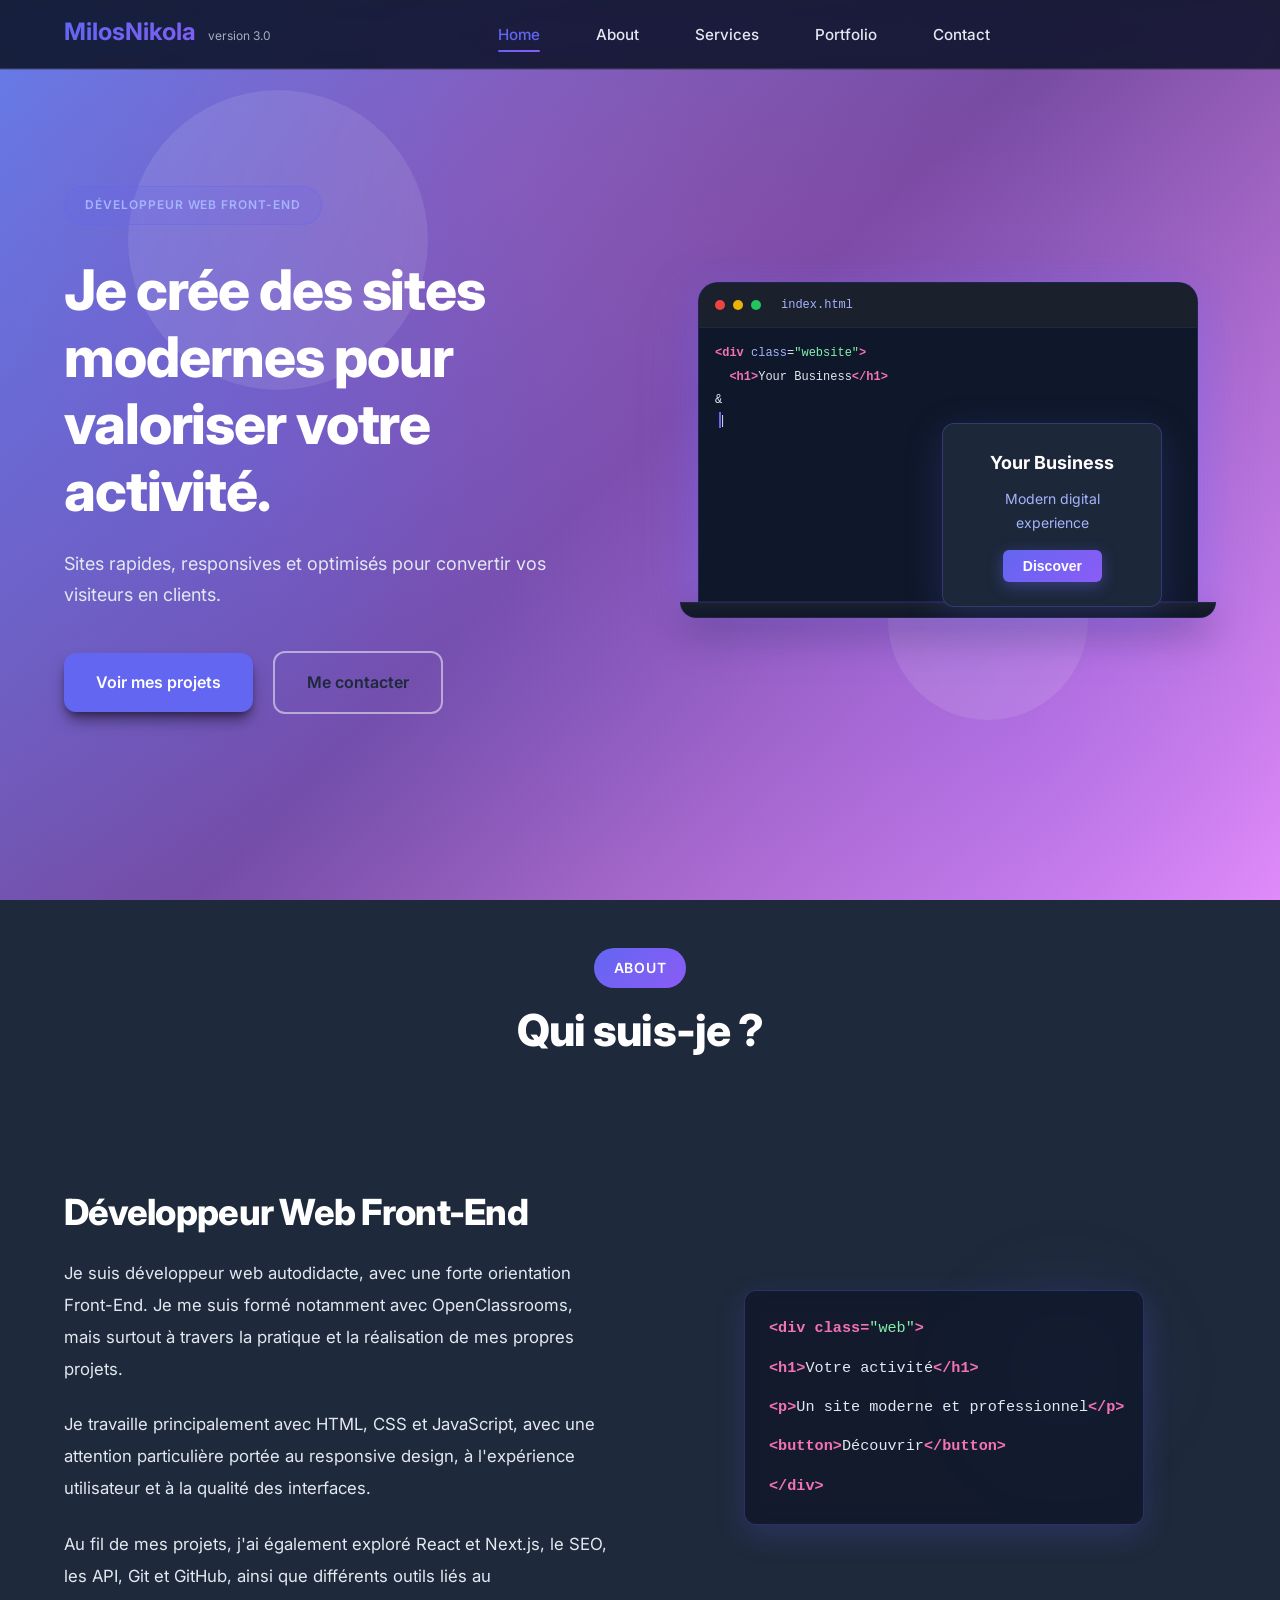
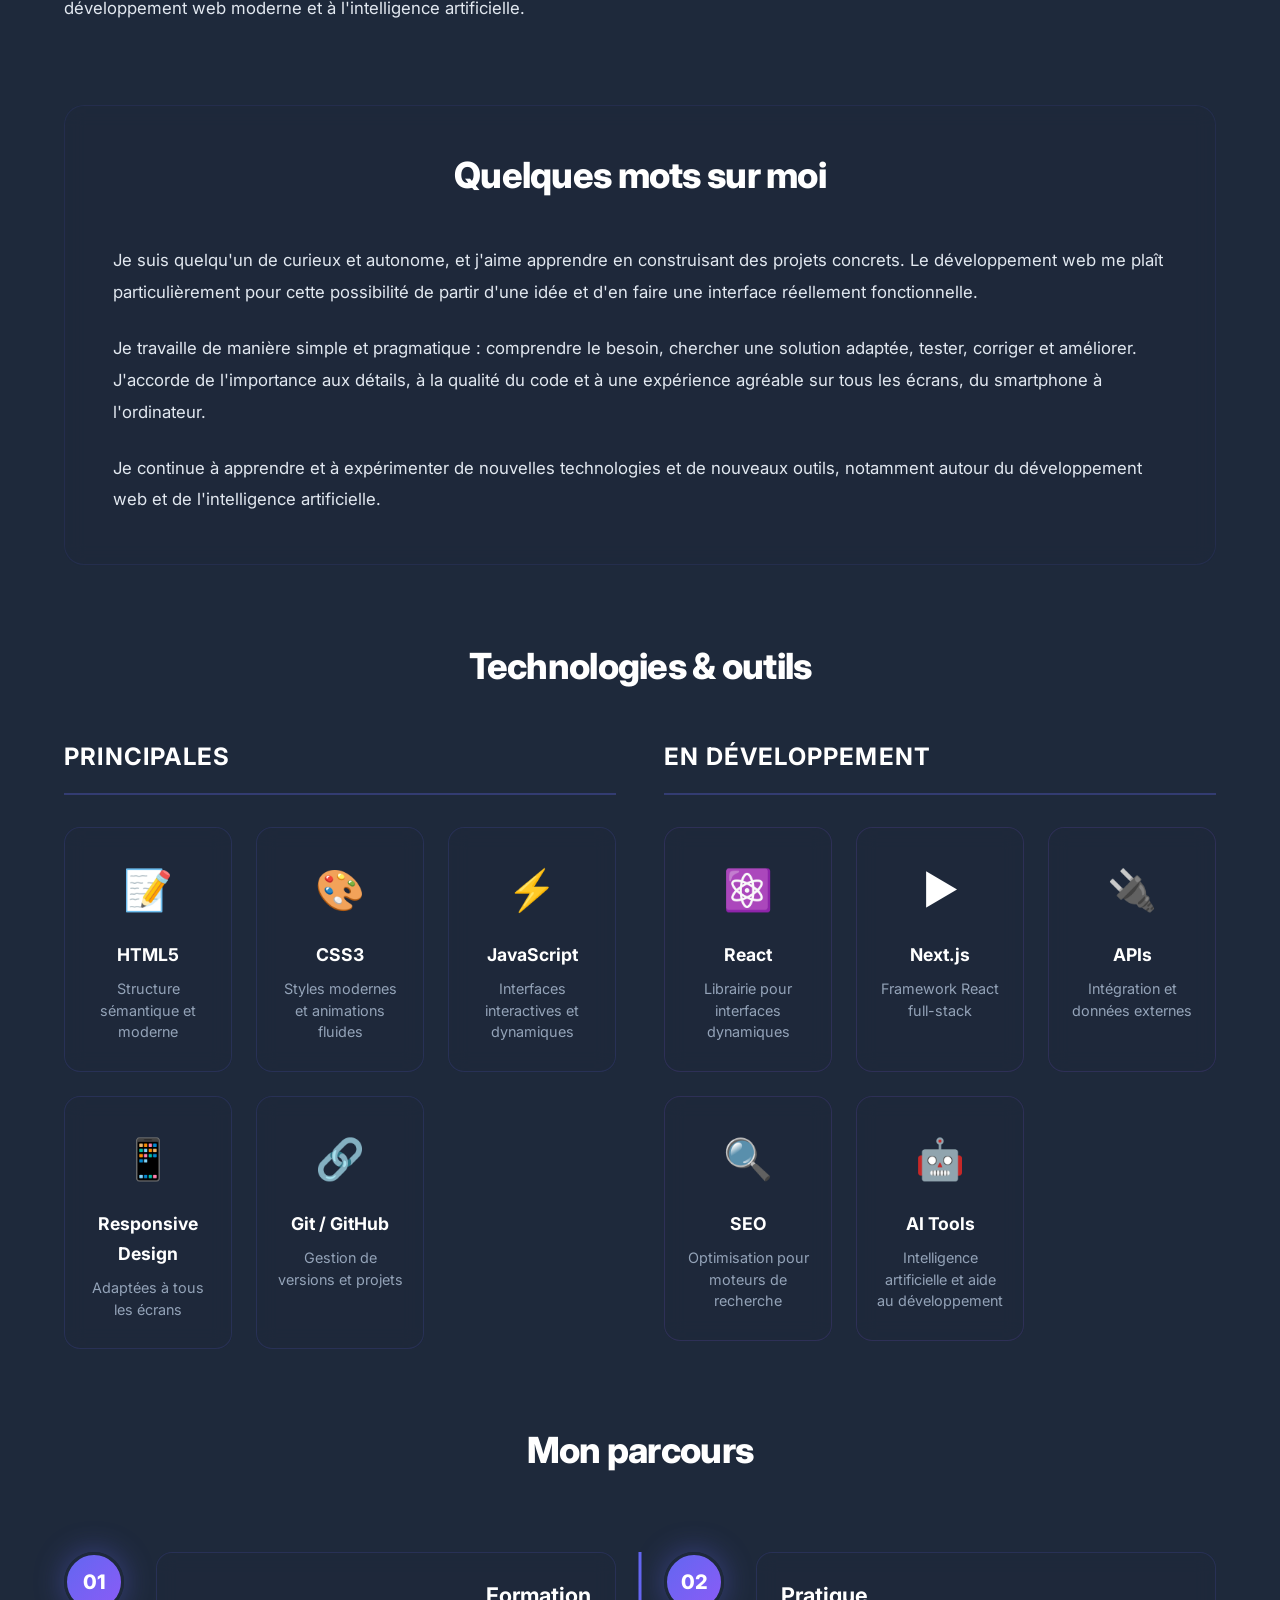
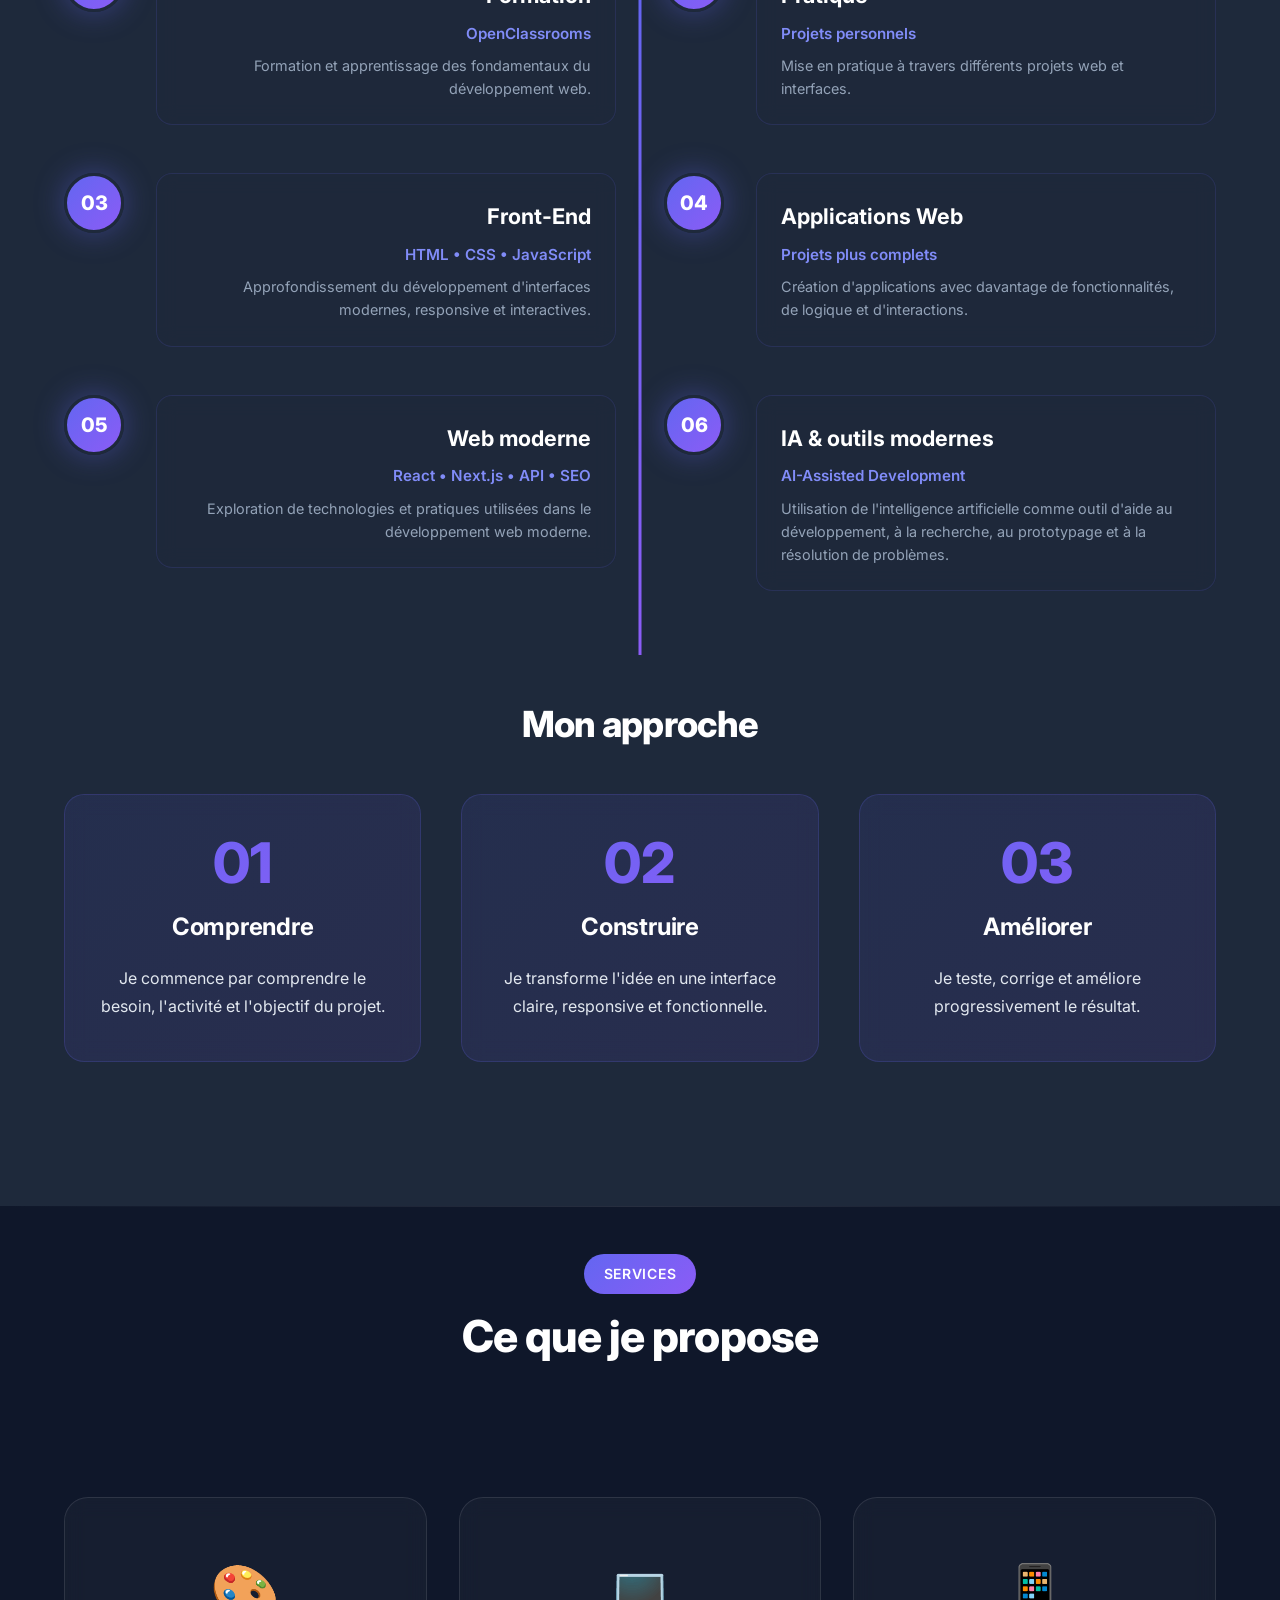
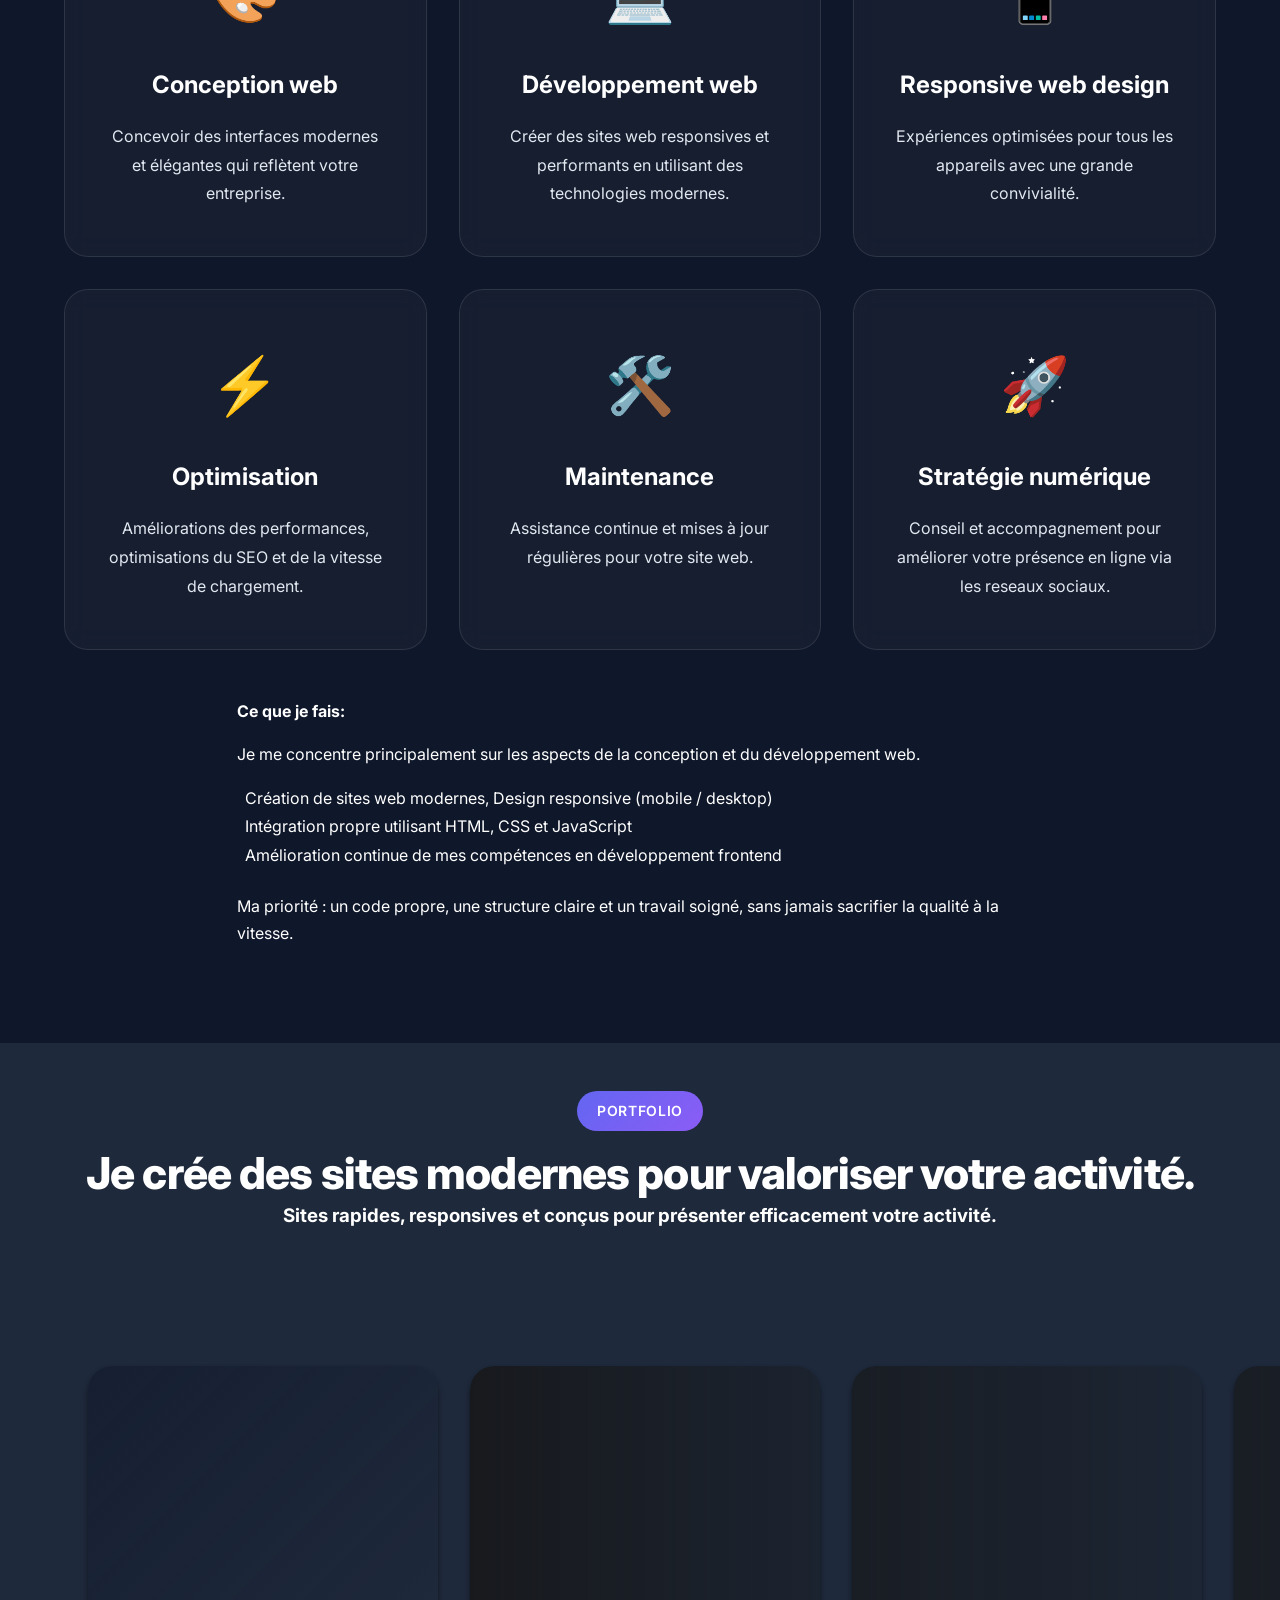
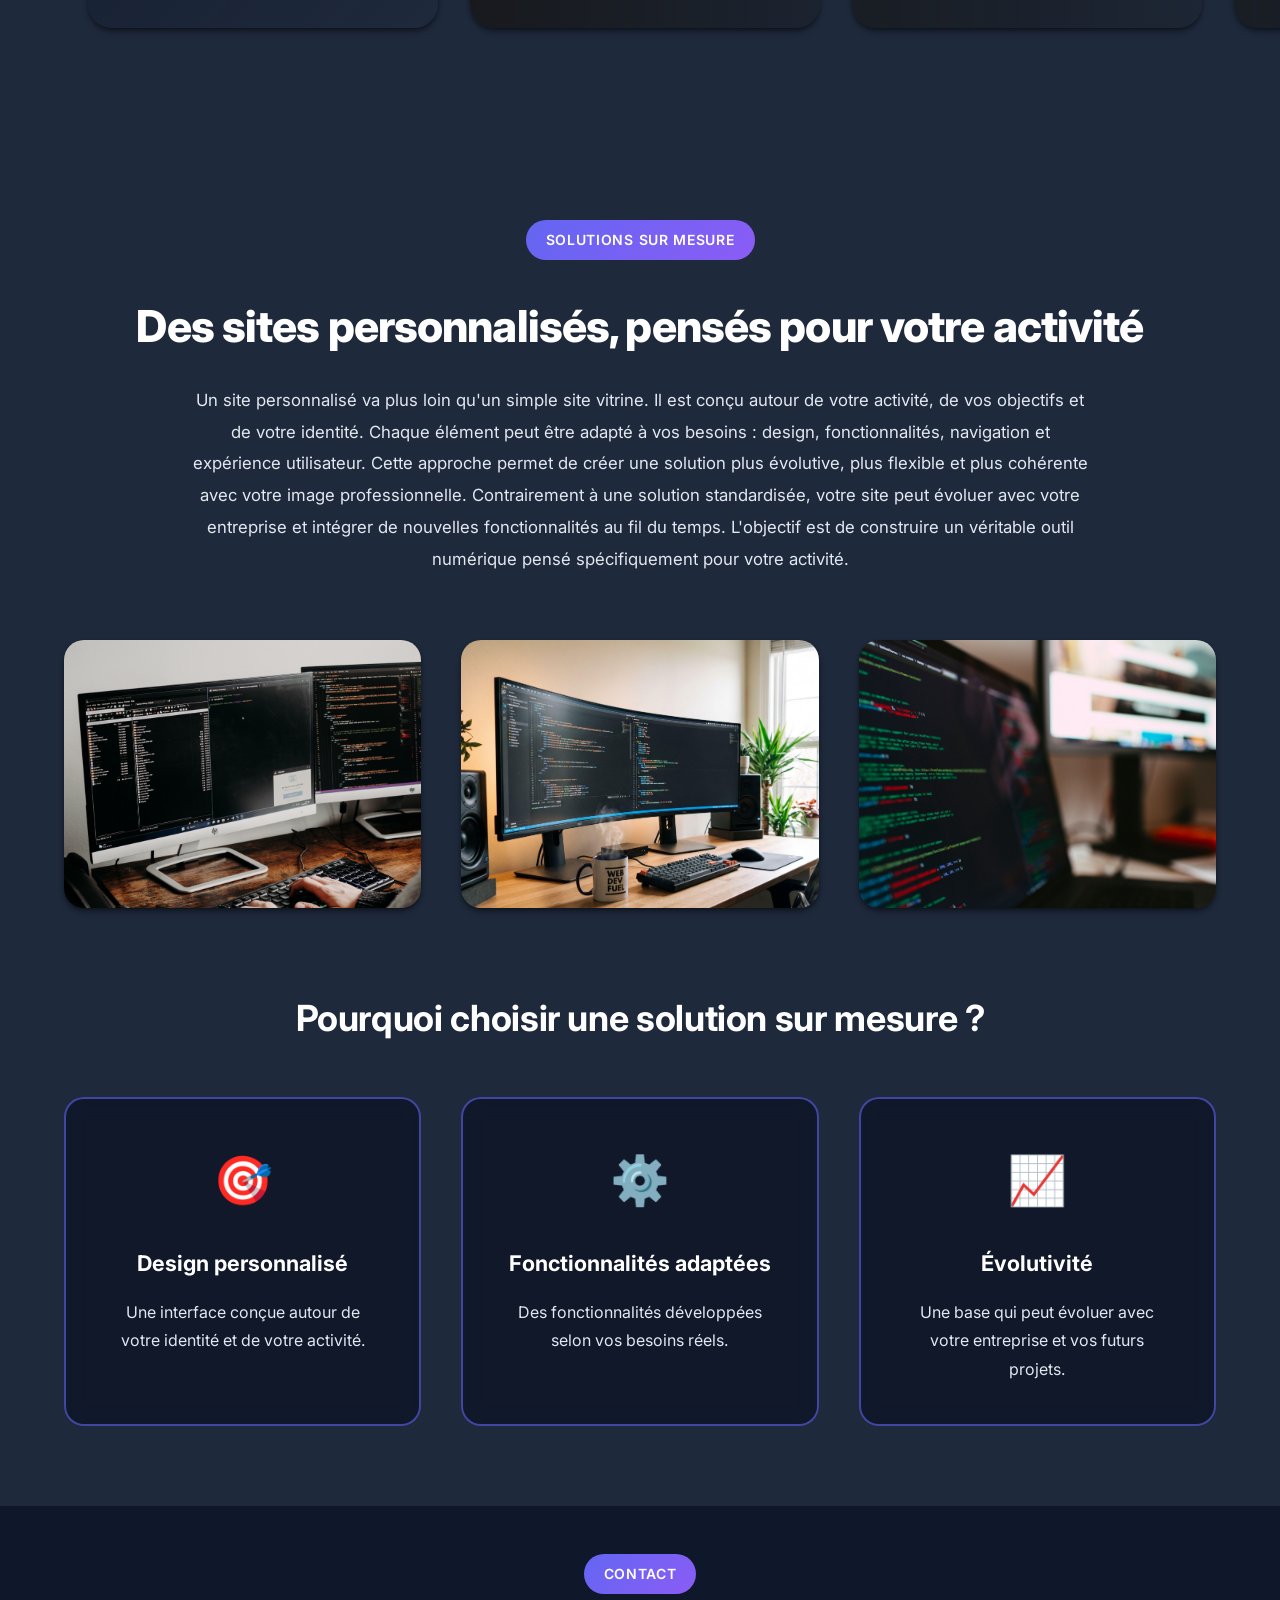
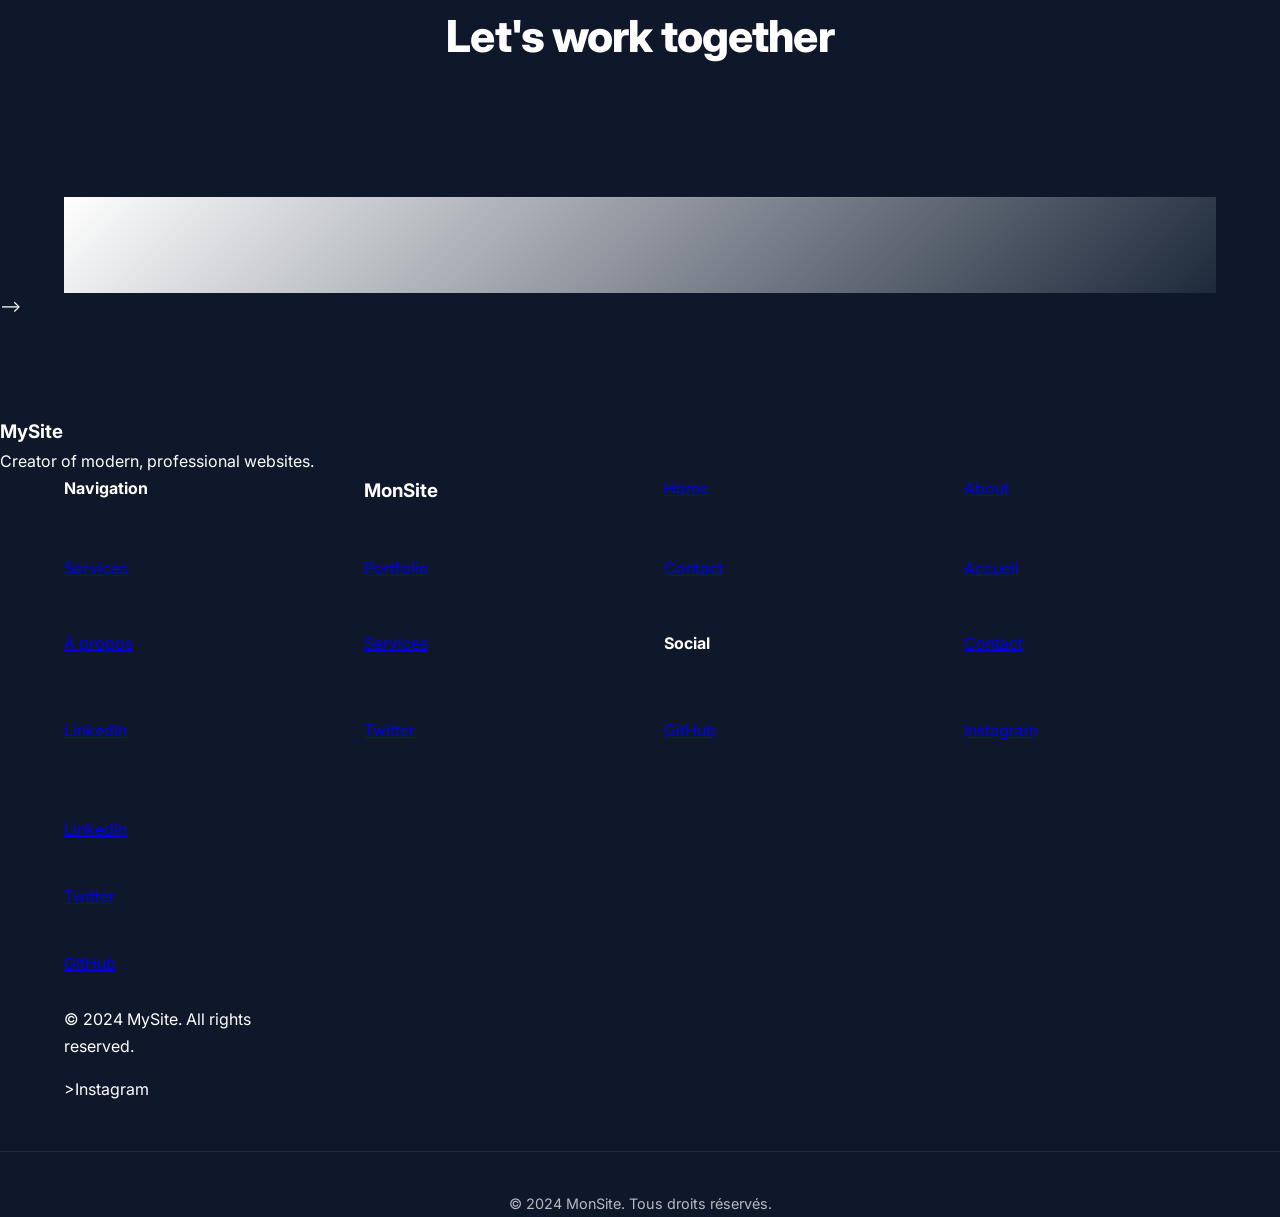
==== commit 64a6e20b: "Add files via upload" ====
--- a/index.html
+++ b/index.html
@@ -17,7 +17,7 @@
     <div class="container">
       <div class="nav-wrapper">
         <div class="logo">
-          <a href="#home">MilosNikola <span class="version">version 2.8</span></a>
+          <a href="#home">MilosNikola <span class="version">version 3.0</span></a>
         </div>
         <ul class="nav-menu">
           <li><a href="#home" class="nav-link">Home</a></li>
@@ -121,10 +121,13 @@
                 <span class="code-tag">&lt;div class=</span><span class="code-string">"web"</span><span class="code-tag">&gt;</span>
               </div>
               <div class="code-line">
-                <span class="code-text">  </span><span class="code-tag">&lt;h1&gt;</span><span class="code-text">Modern Interfaces</span><span class="code-tag">&lt;/h1&gt;</span>
+                <span class="code-text">  </span><span class="code-tag">&lt;h1&gt;</span><span class="code-text">Votre activité</span><span class="code-tag">&lt;/h1&gt;</span>
               </div>
               <div class="code-line">
-                <span class="code-text">  </span><span class="code-tag">&lt;p&gt;</span><span class="code-text">Responsive &amp; Fast</span><span class="code-tag">&lt;/p&gt;</span>
+                <span class="code-text">  </span><span class="code-tag">&lt;p&gt;</span><span class="code-text">Un site moderne et professionnel</span><span class="code-tag">&lt;/p&gt;</span>
+              </div>
+              <div class="code-line">
+                <span class="code-text">  </span><span class="code-tag">&lt;button&gt;</span><span class="code-text">Découvrir</span><span class="code-tag">&lt;/button&gt;</span>
               </div>
               <div class="code-line">
                 <span class="code-tag">&lt;/div&gt;</span>
@@ -387,7 +390,7 @@
         <span class="section-label">Portfolio</span>
         <h2 class="section-title">Je crée des sites modernes pour valoriser votre activité.
         </h2>
-        <h3>Sites rapides, responsives et optimisés pour convertir vos visiteurs en clients.</h3>
+        <h3>Sites rapides, responsives et conçus pour présenter efficacement votre activité.</h3>
       </div>
       <!-- <ul class="portfolio-categories hidden">
         <li data-type="restaurant">Restaurant</li>
--- a/style.css
+++ b/style.css
@@ -1090,6 +1090,7 @@
   display: flex;
   align-items: center;
   margin-bottom: 0.75rem;
+  white-space: nowrap;
 }
 
 .code-line:last-child {
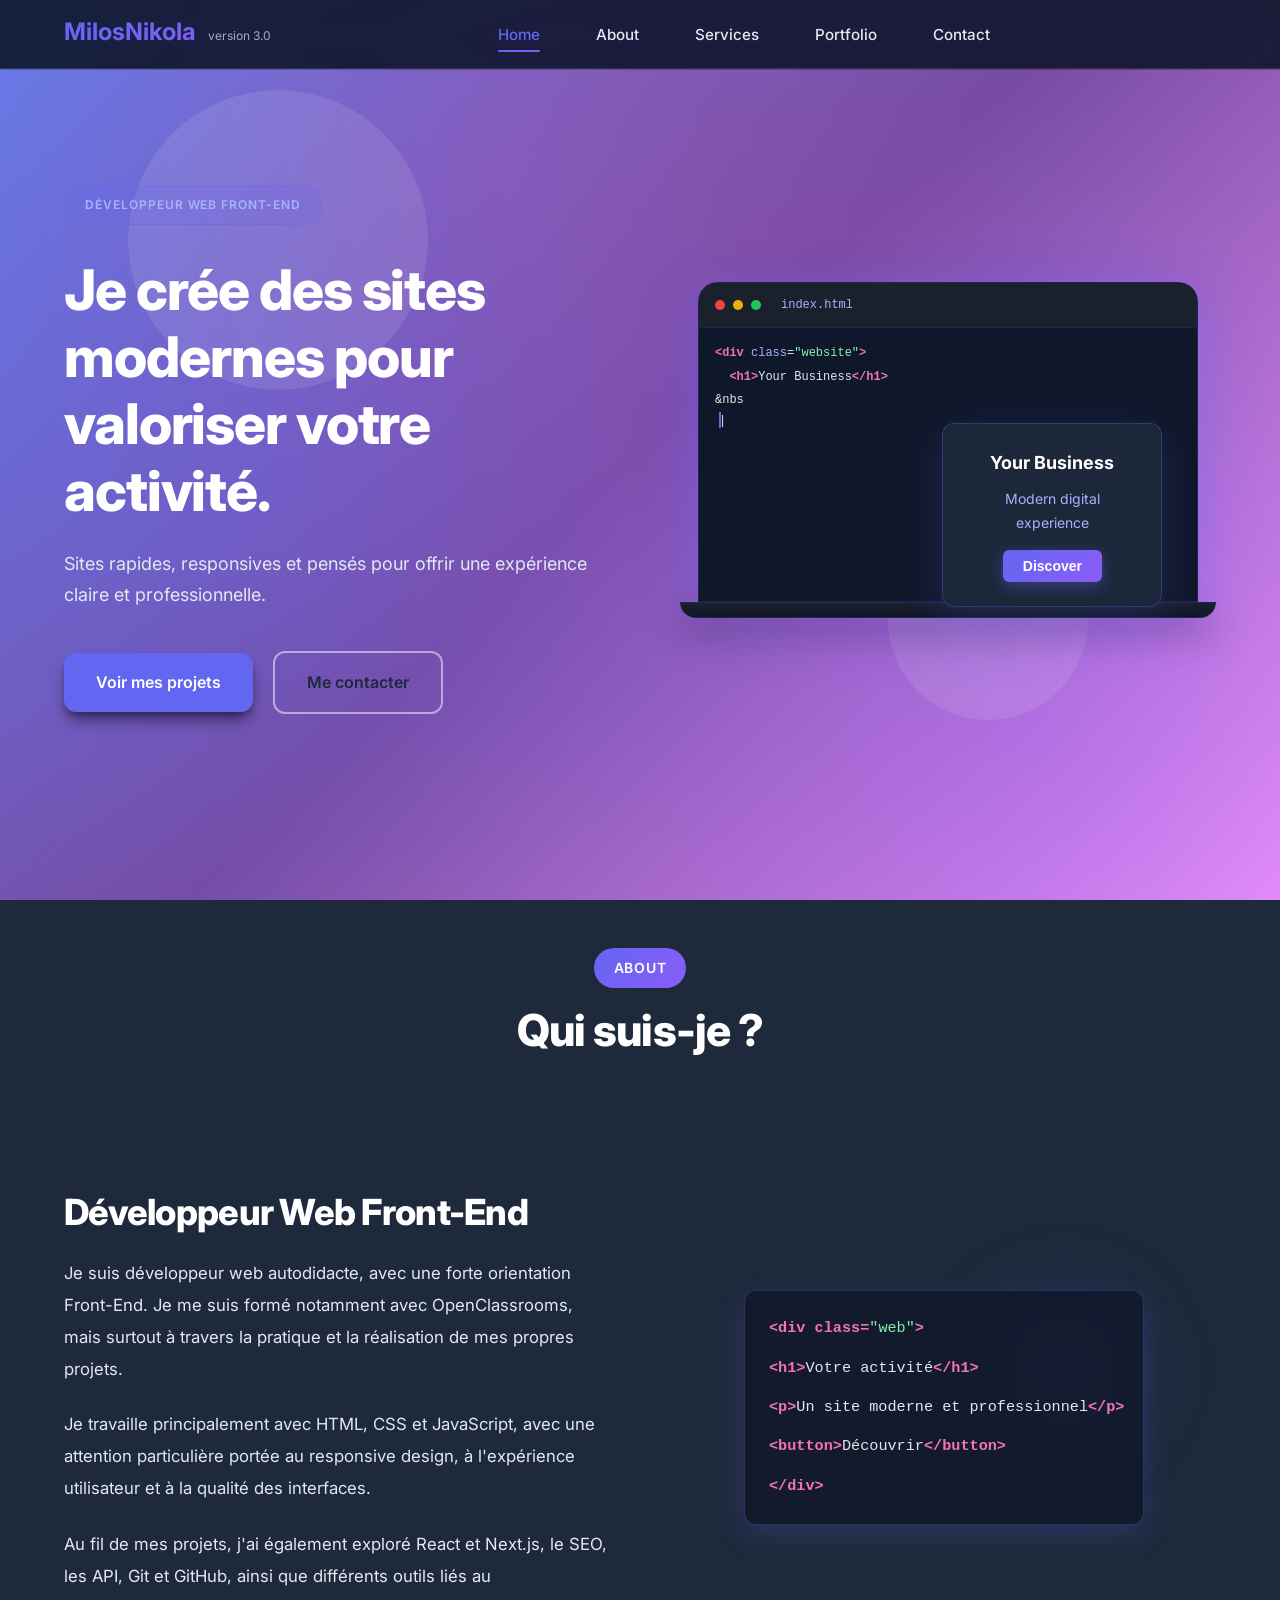
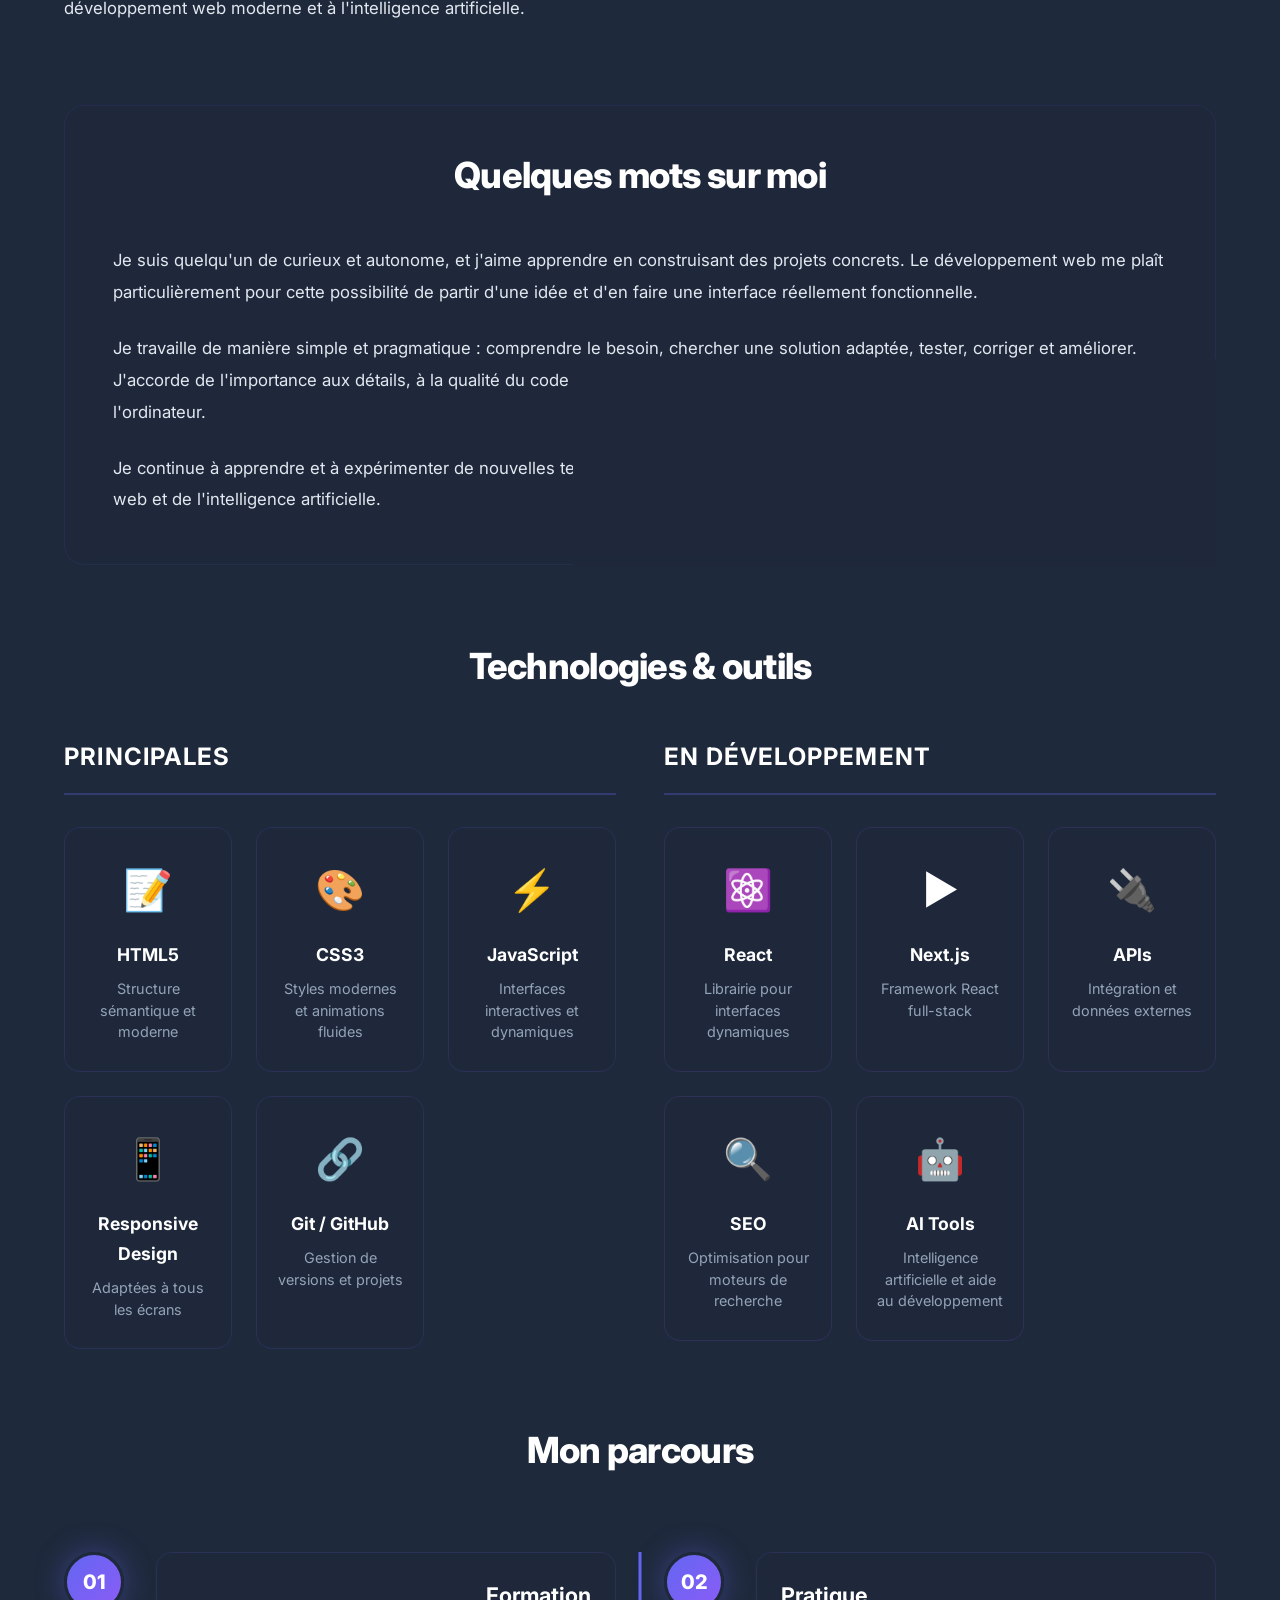
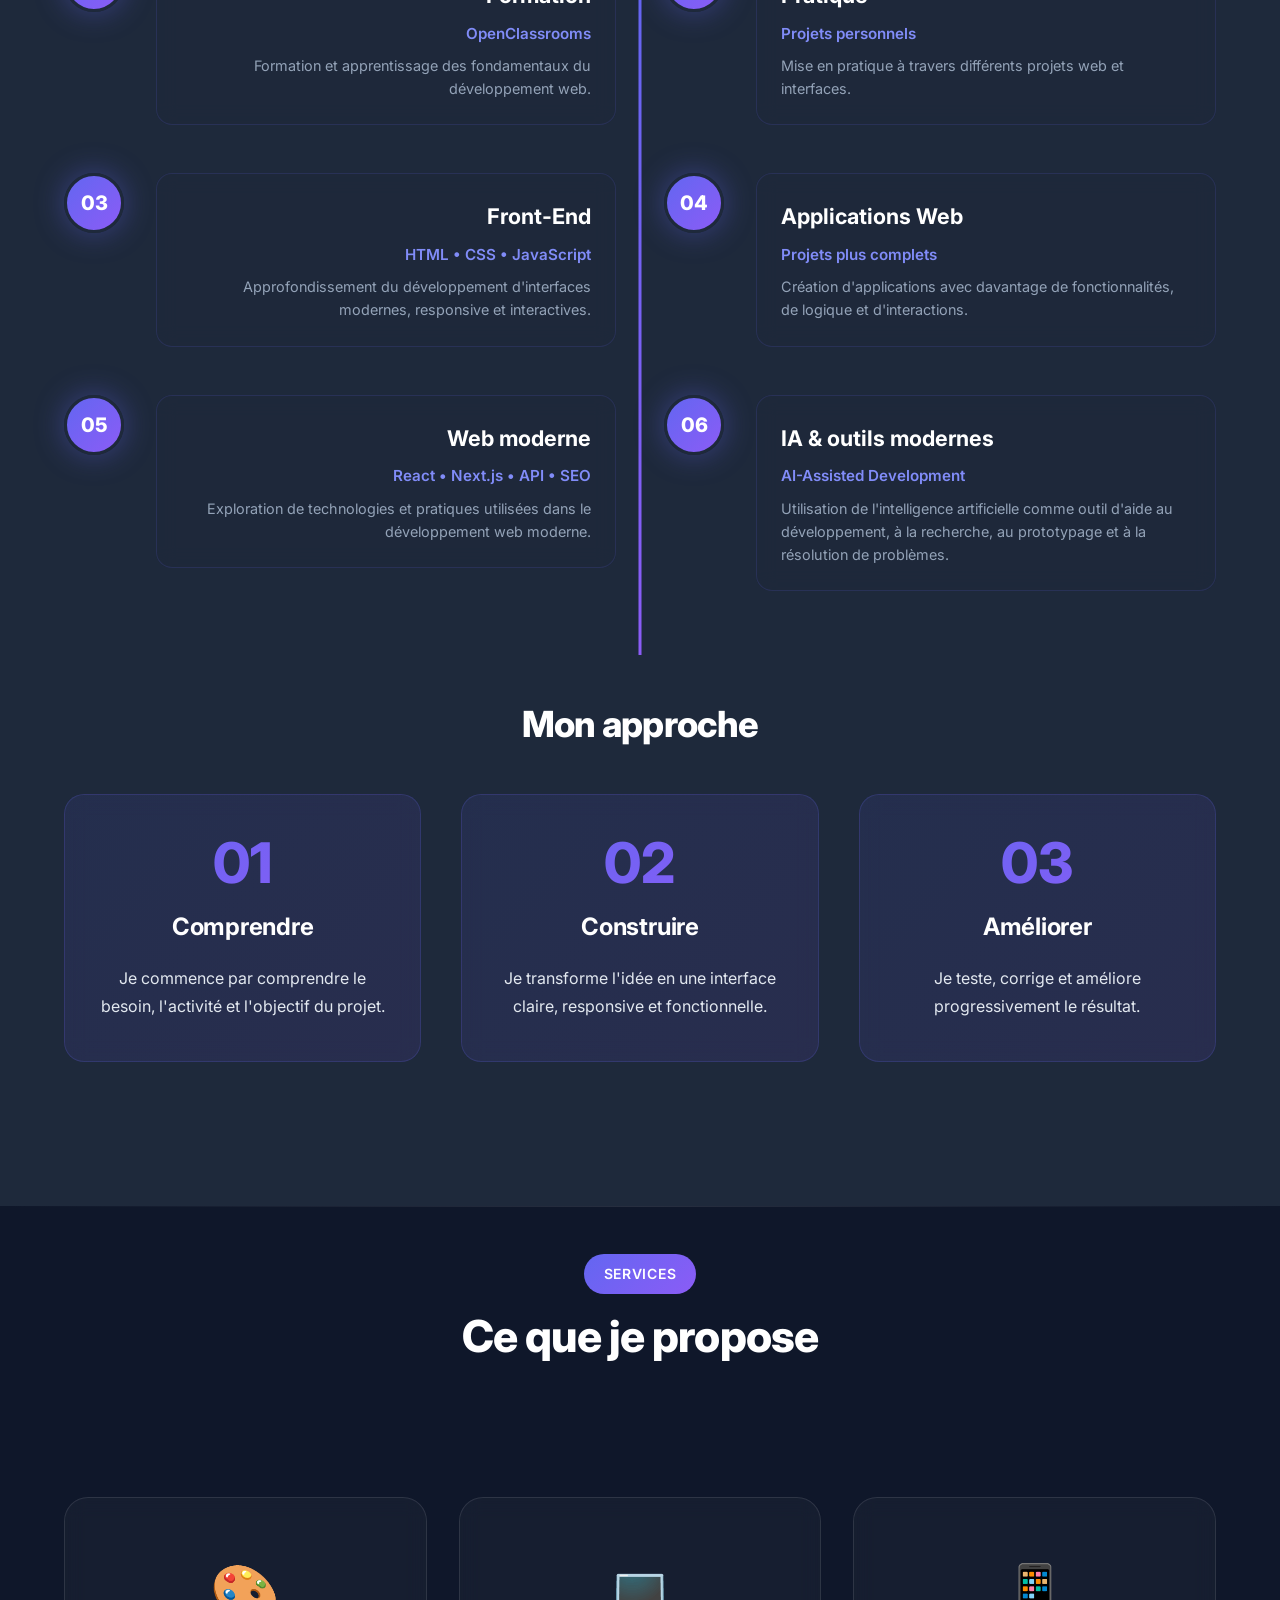
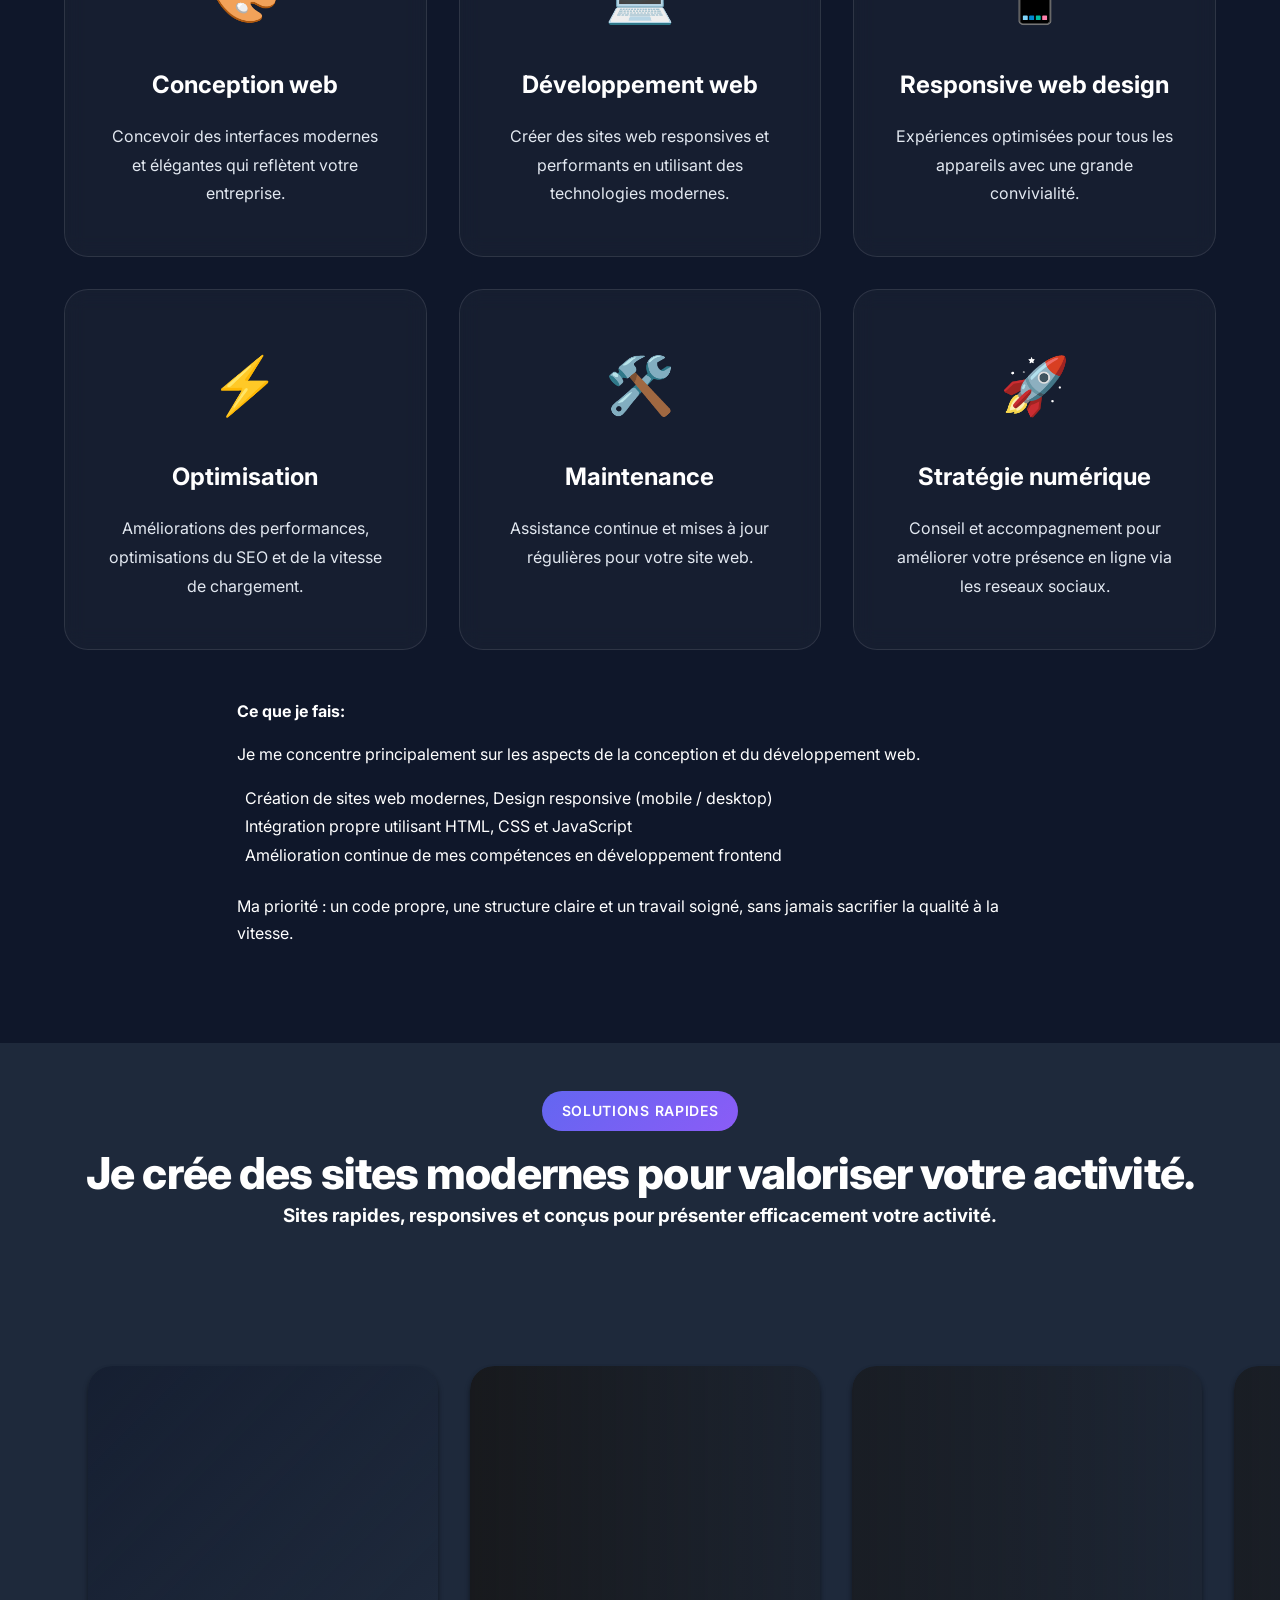
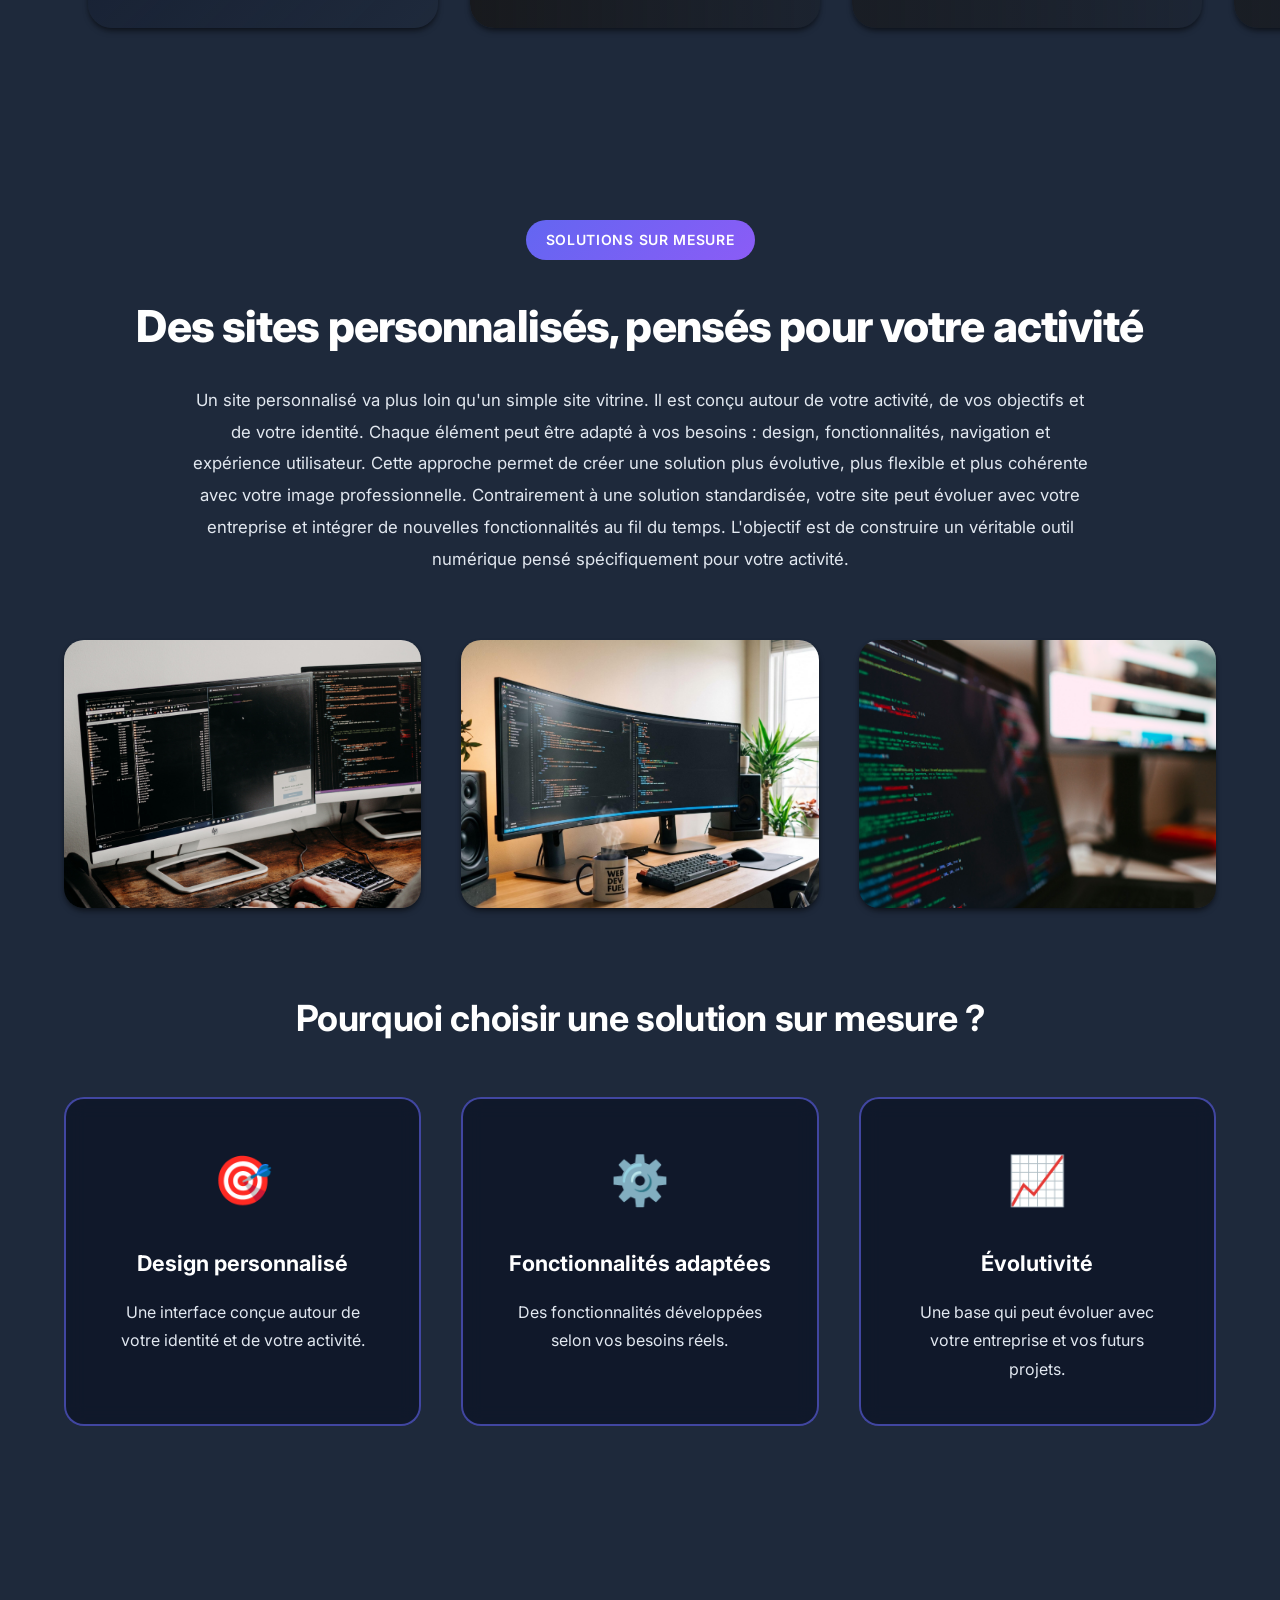
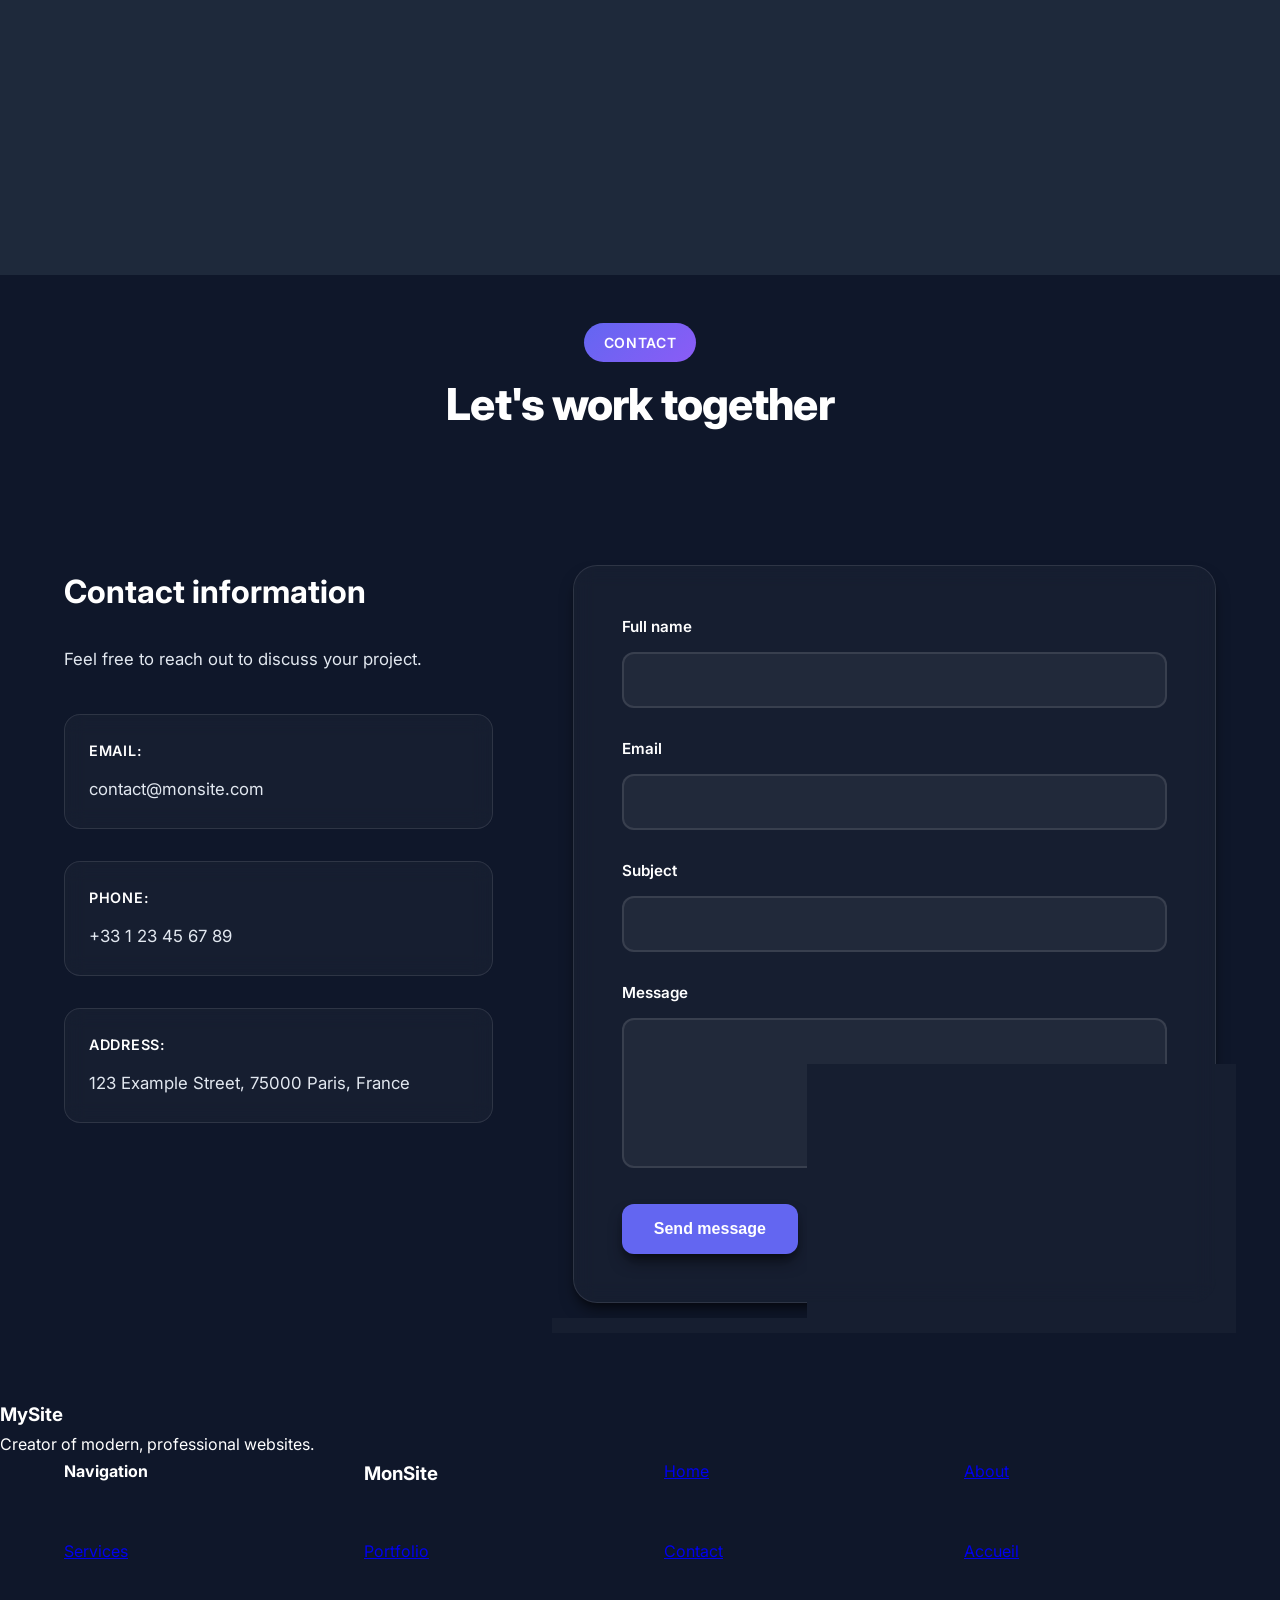
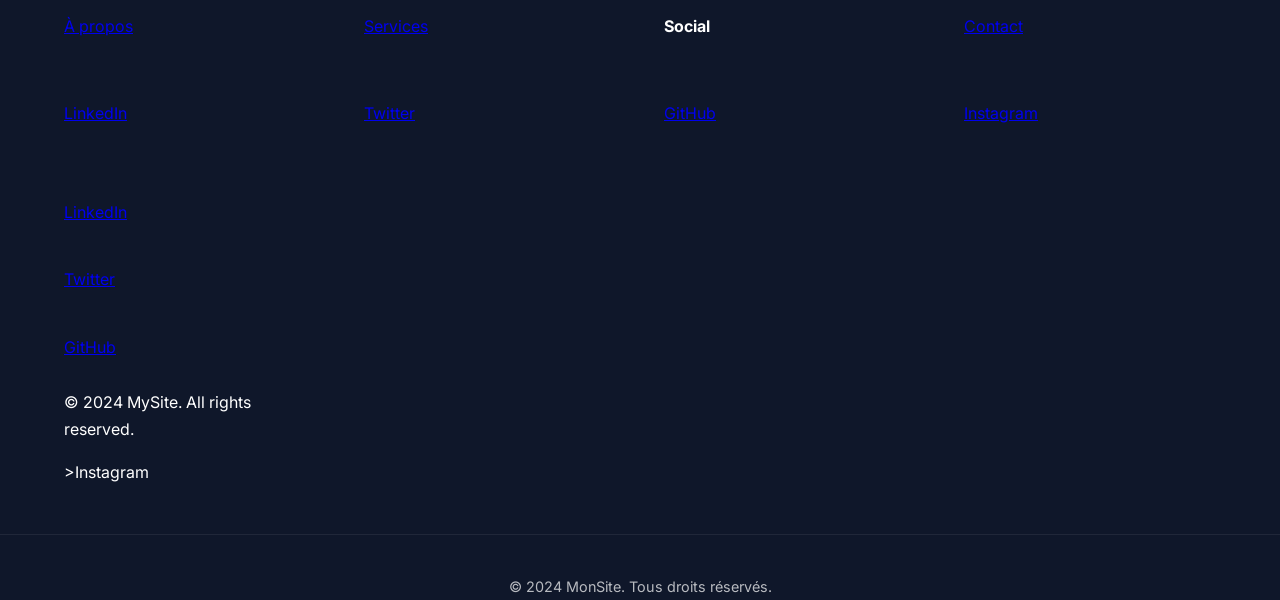
==== commit cf53a19e: "Add files via upload" ====
--- a/index.html
+++ b/index.html
@@ -40,7 +40,7 @@
   <section id="home" class="hero">
     <div class="hero-background">
       <div class="hero-gradient"></div>
-      <div class="floating-shapes">
+      <div  class="floating-shapes">
         <div class="shape shape-1"></div>
         <div class="shape shape-2"></div>
         <div class="shape shape-3"></div>
@@ -50,7 +50,7 @@
       <div class="hero-content">
         <span class="hero-label">DÉVELOPPEUR WEB FRONT-END</span>
         <h1 class="hero-title">Je crée des sites modernes pour valoriser votre activité.</h1>
-        <p class="hero-description">Sites rapides, responsives et optimisés pour convertir vos visiteurs en clients.</p>
+        <p class="hero-description">Sites rapides, responsives et pensés pour offrir une expérience claire et professionnelle.</p>
         <div class="hero-buttons">
           <a href="#portfolio" class="btn btn-primary">
             Voir mes projets
@@ -387,7 +387,7 @@
   <section id="portfolio" class="portfolio">
     <div class="container">
       <div class="section-header">
-        <span class="section-label">Portfolio</span>
+        <span class="section-label">Solutions Rapides</span>
         <h2 class="section-title">Je crée des sites modernes pour valoriser votre activité.
         </h2>
         <h3>Sites rapides, responsives et conçus pour présenter efficacement votre activité.</h3>
@@ -566,11 +566,11 @@
           <h4>Évolutivité</h4>
           <p>Une base qui peut évoluer avec votre entreprise et vos futurs projets.</p>
         </div>
-        <!-- <div class="custom-websites-benefit fade-in">
+        <div class="custom-websites-benefit fade-in">
           <div class="benefit-icon">✨</div>
           <h4>Expérience utilisateur</h4>
           <p>Une navigation pensée pour offrir une expérience claire, fluide et professionnelle.</p>
-        </div> -->
+        </div>
       </div>
     </div>
   </section>
@@ -582,7 +582,7 @@
         <span class="section-label">Contact</span>
         <h2 class="section-title">Let's work together</h2>
       </div>
-      <!-- <div class="contact-content">
+      <div class="contact-content">
         <div class="contact-info">
           <h3>Contact information</h3>
           <p>Feel free to reach out to discuss your project.</p>
@@ -619,7 +619,7 @@
             <textarea id="message" name="message" rows="5" required></textarea>
           </div>
           <button type="submit" class="btn btn-primary">Send message</button>
-          <!-- Footer -->
+          <!-- Footer
       <footer class="footer">
     </div> -->
   </section>
--- a/style.css
+++ b/style.css
@@ -1962,7 +1962,7 @@
   scroll-behavior: smooth;
   -webkit-overflow-scrolling: touch;
   width: 100%;
-  animation: autoScroll 60s linear infinite;
+  animation: autoScroll 30s linear infinite;
   scrollbar-width: none;
 }
 
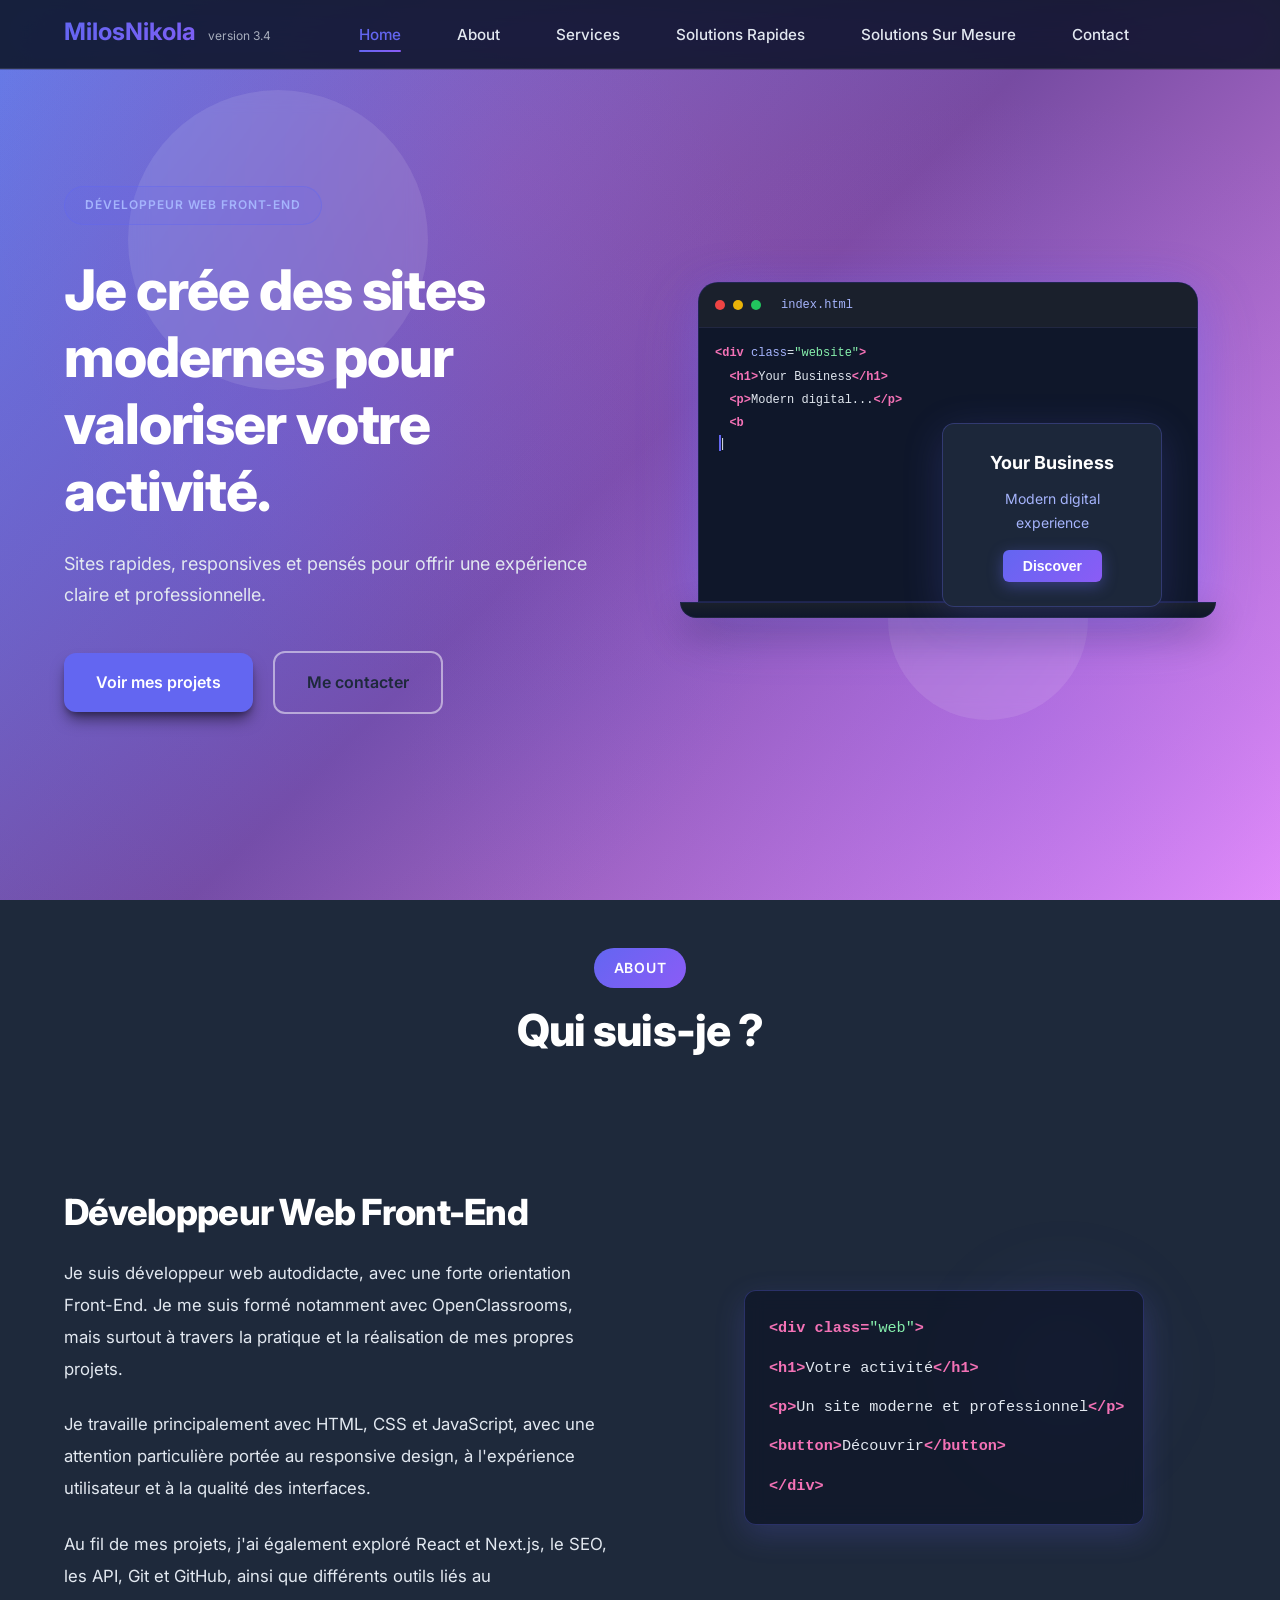
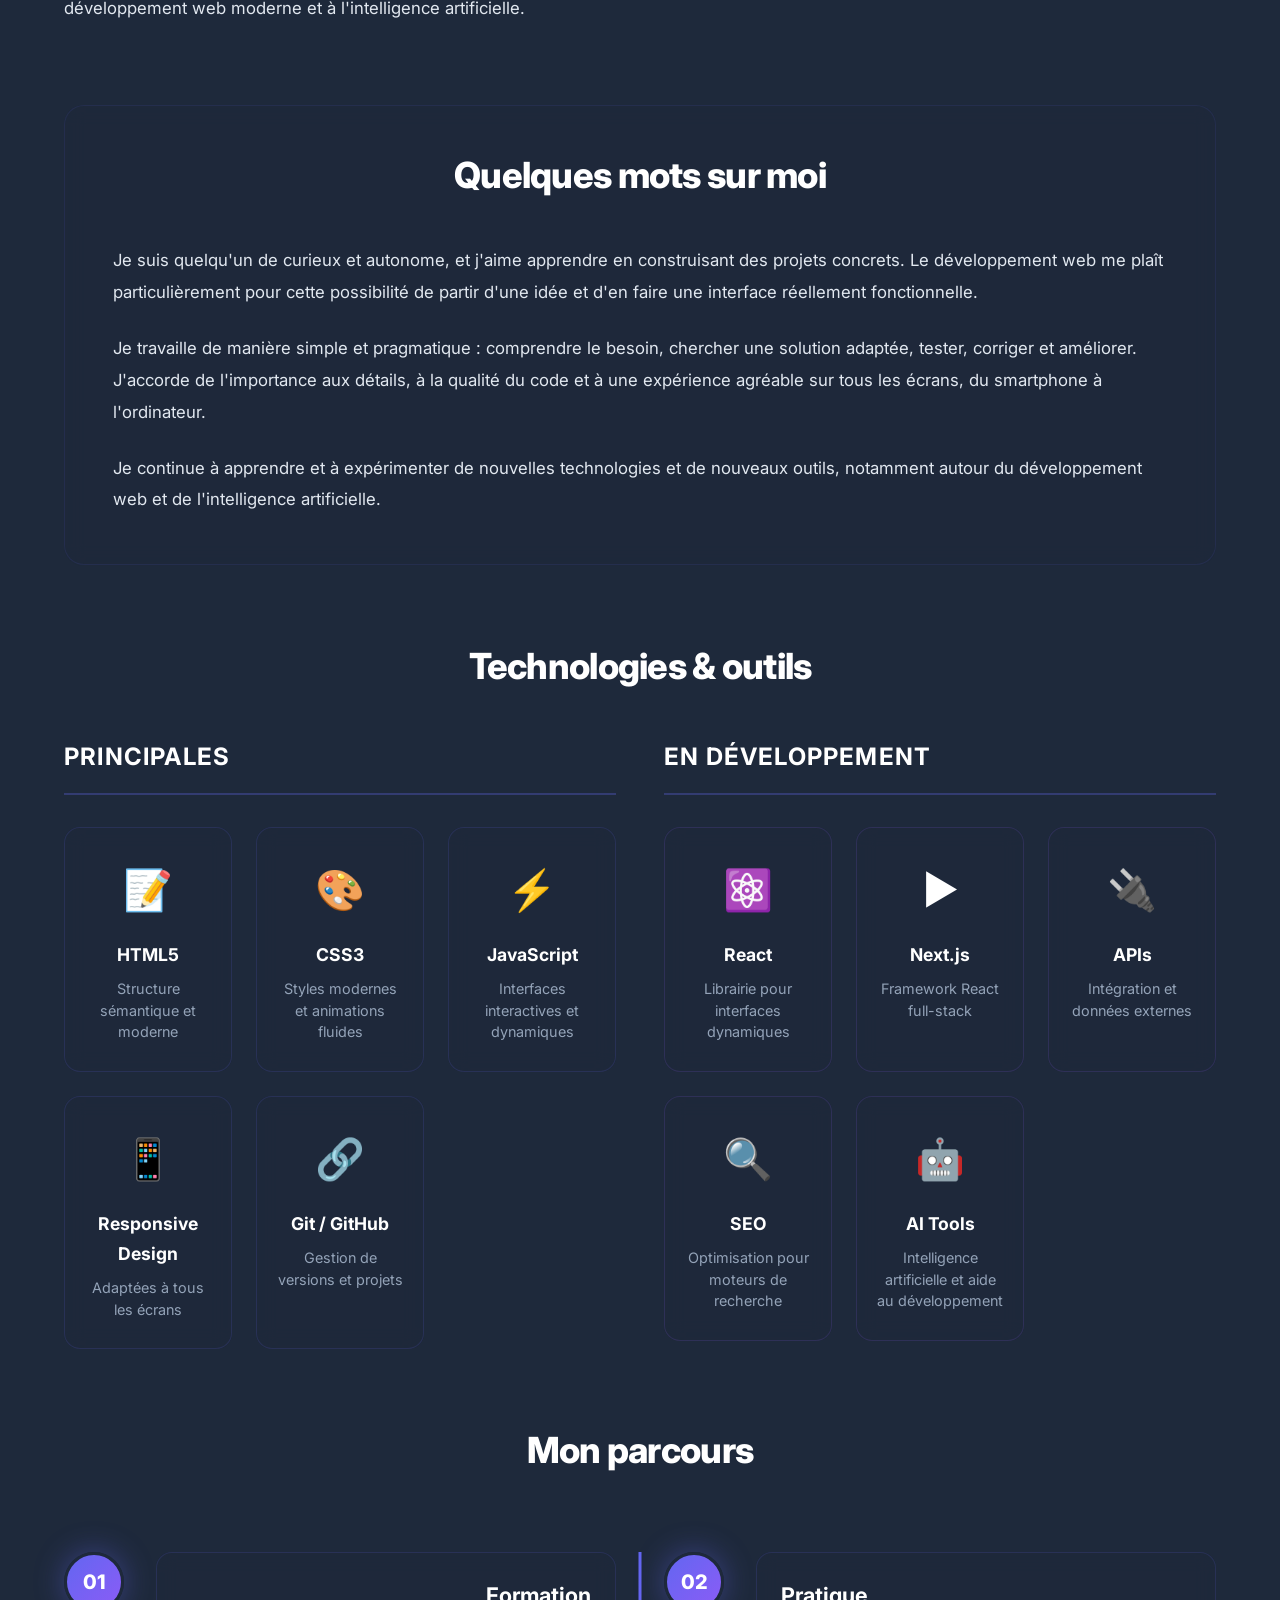
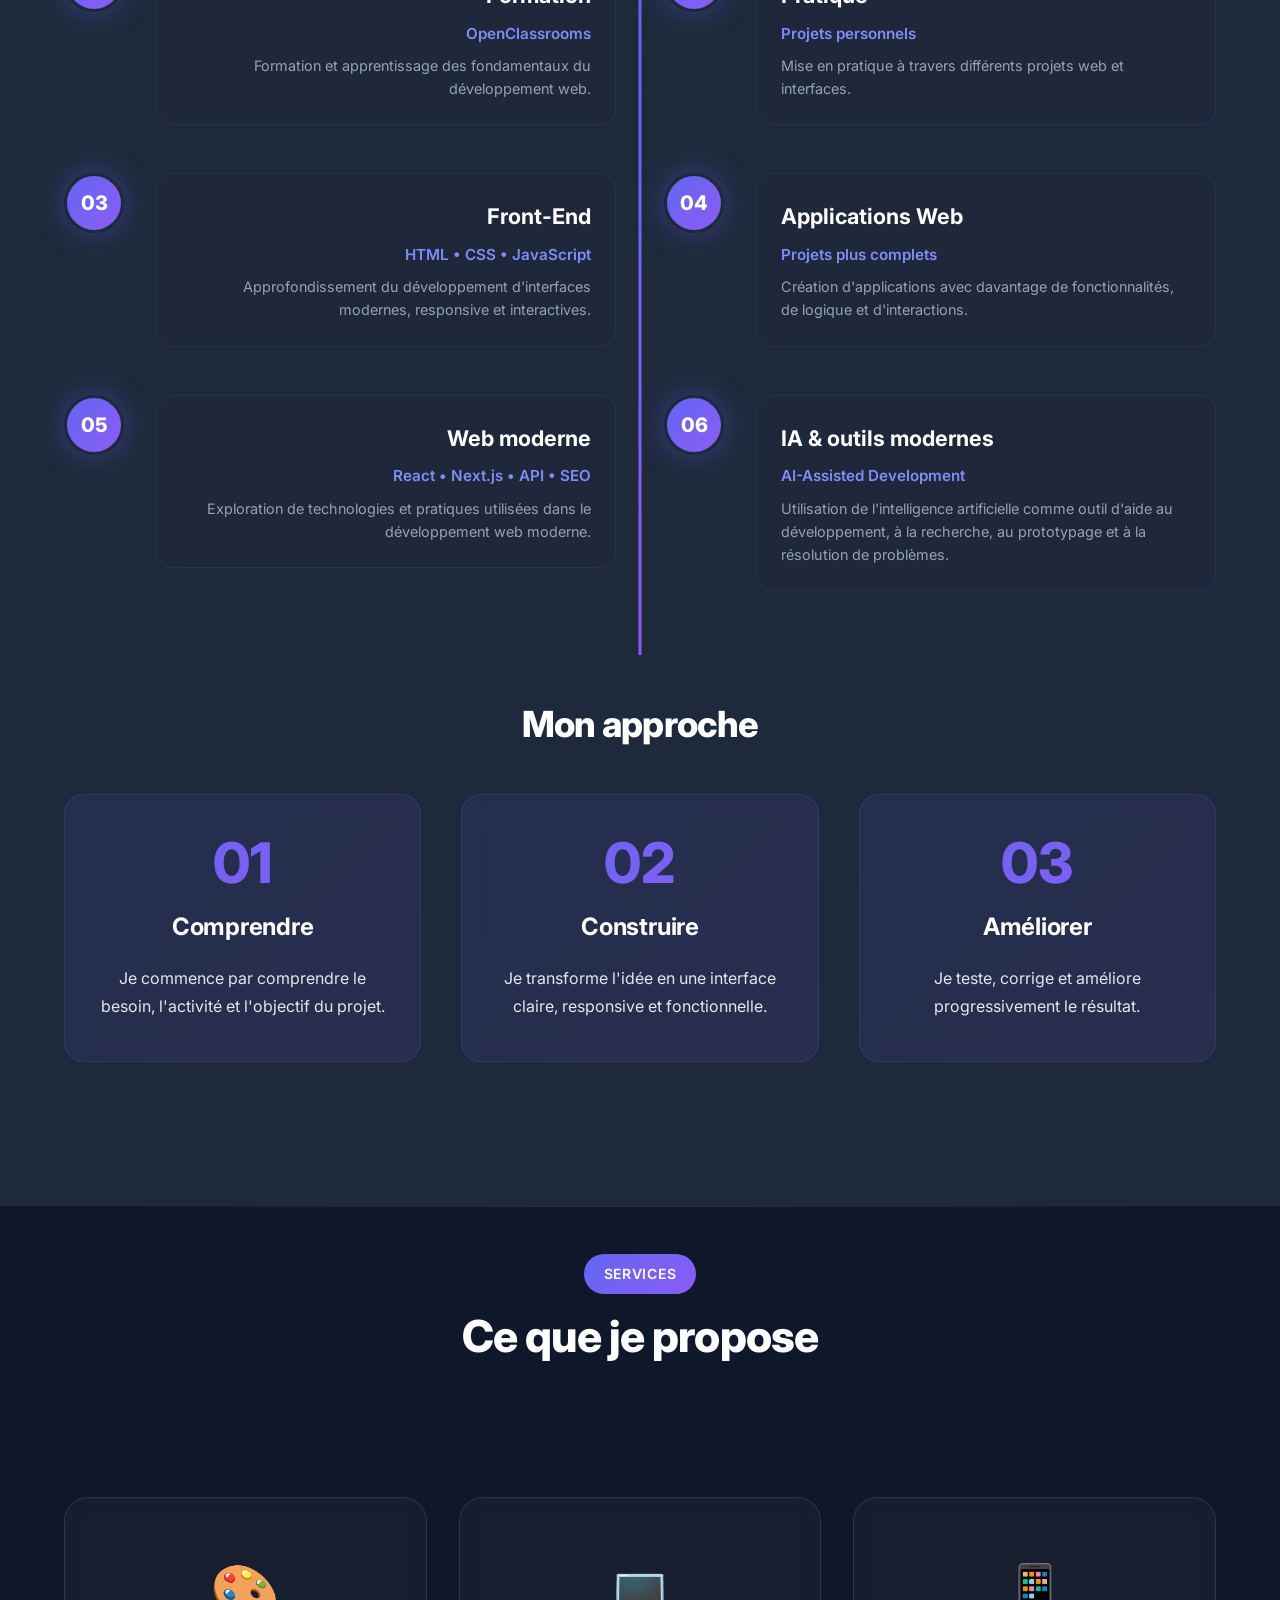
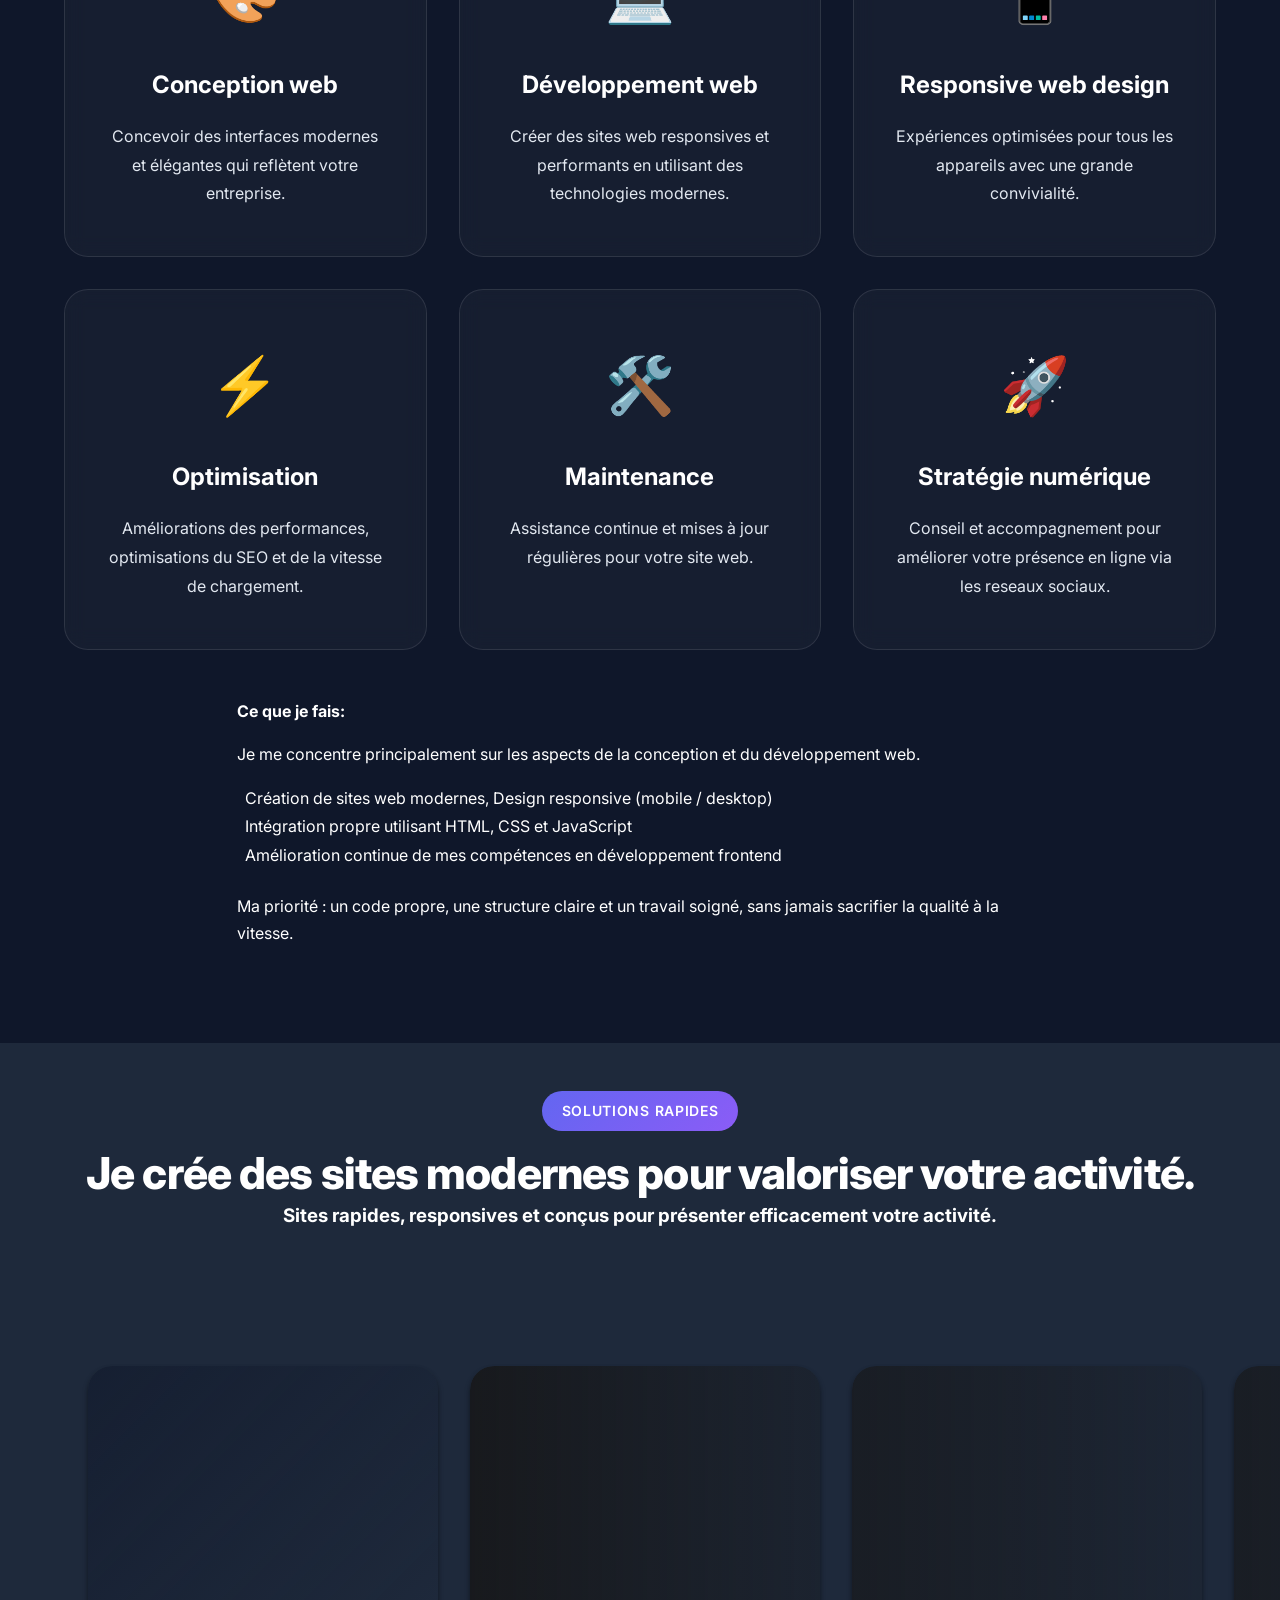
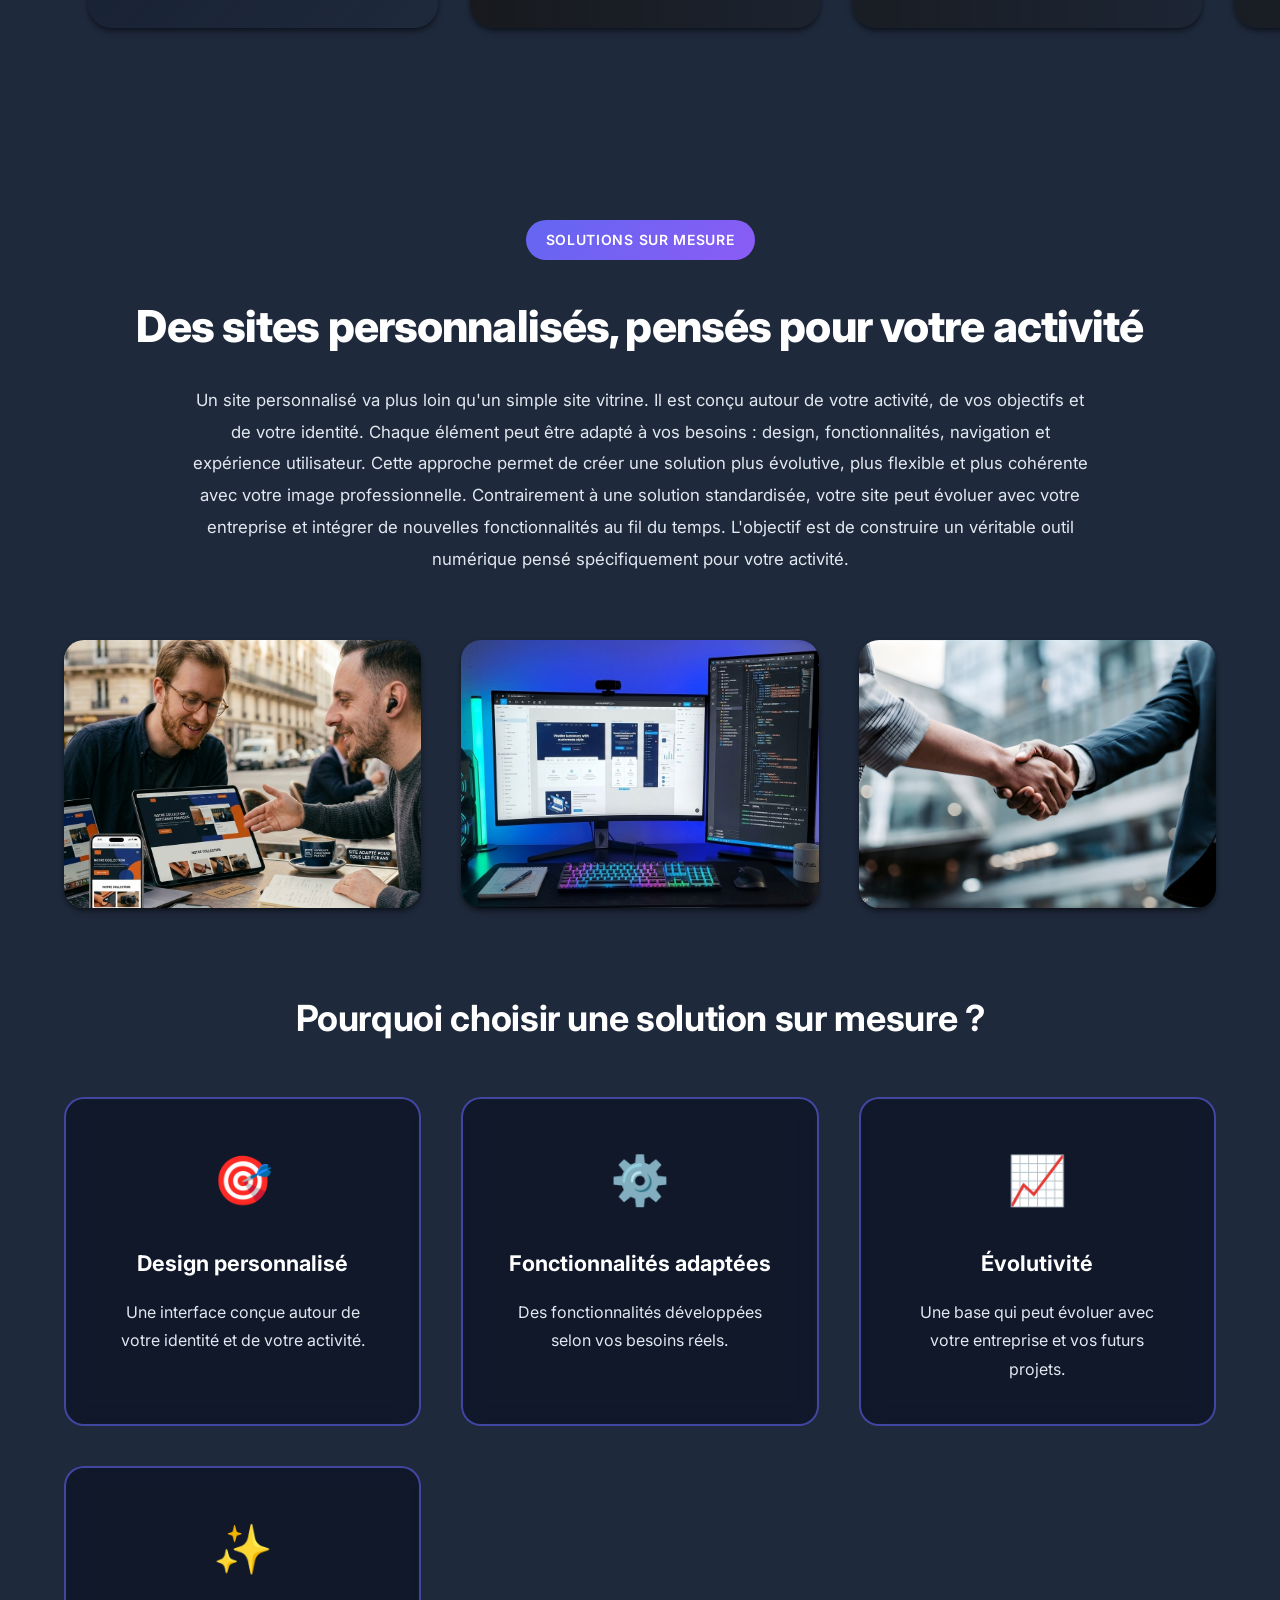
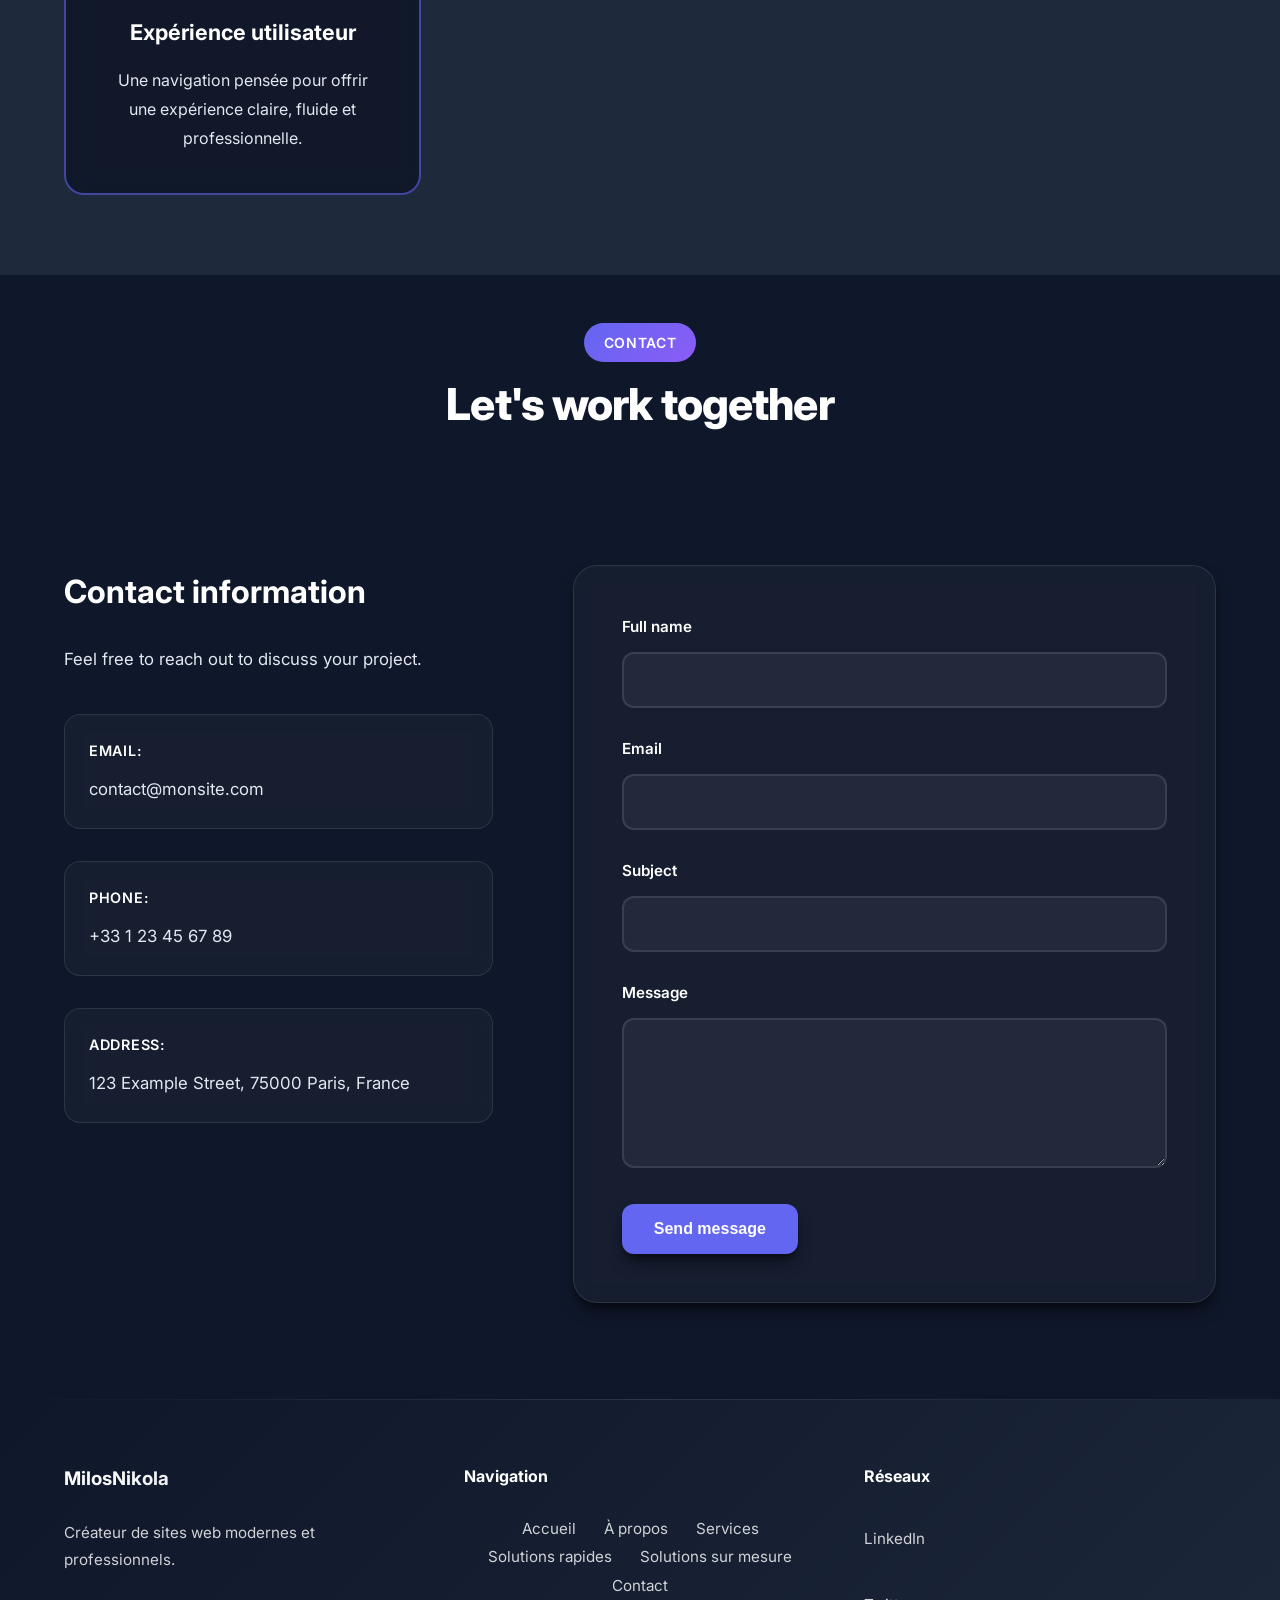
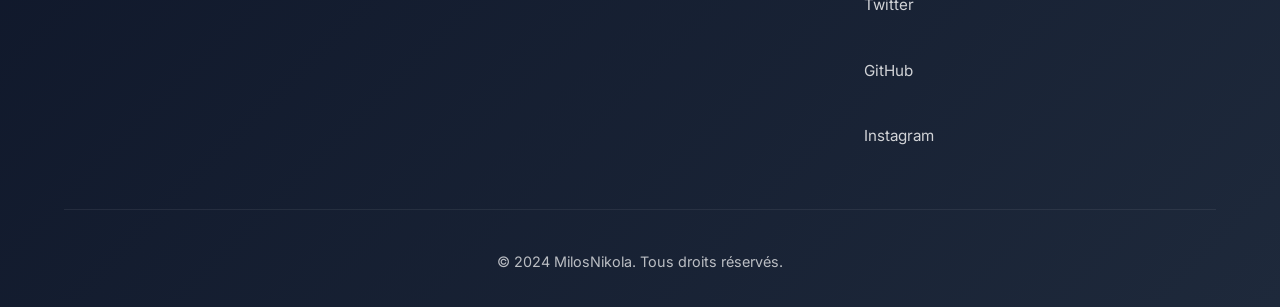
==== commit 69308480: "Add files via upload" ====
--- a/index.html
+++ b/index.html
@@ -1,398 +1,506 @@
-<!DOCTYPE html>
-<html lang="en">
-
-<head>
-  <meta charset="UTF-8" />
-  <meta name="viewport" content="width=device-width, initial-scale=1.0" />
-  <title>Mon Site Web - Portfolio Professionnel</title>
-  <link rel="stylesheet" href="style.css" />
-  <link rel="preconnect" href="https://fonts.googleapis.com" />
-  <link rel="preconnect" href="https://fonts.gstatic.com" crossorigin />
-  <link href="https://fonts.googleapis.com/css2?family=Inter:wght@300;400;500;600;700&display=swap" rel="stylesheet" />
-</head>
-
-<body>
-  <!-- Navigation -->
-  <nav class="navbar">
-    <div class="container">
-      <div class="nav-wrapper">
-        <div class="logo">
-          <a href="#home">MilosNikola <span class="version">version 3.0</span></a>
-        </div>
-        <ul class="nav-menu">
-          <li><a href="#home" class="nav-link">Home</a></li>
-          <li><a href="#about" class="nav-link">About</a></li>
-          <li><a href="#services" class="nav-link">Services</a></li>
-          <li><a href="#portfolio" class="nav-link">Portfolio</a></li>
-          <li><a href="#contact" class="nav-link">Contact</a></li>
-        </ul>
-        <div class="hamburger">
-          <span></span>
-          <span></span>
-          <span></span>
+<!doctype html>
+<html lang="fr">
+  <head>
+    <meta charset="UTF-8" />
+    <meta name="viewport" content="width=device-width, initial-scale=1.0" />
+    <title>Mon Site Web - Portfolio Professionnel</title>
+    <meta
+      name="description"
+      content="Développeur web Front-End : sites modernes, rapides et responsives pour valoriser votre activité."
+    />
+    <link rel="stylesheet" href="style.css" />
+    <link rel="preconnect" href="https://fonts.googleapis.com" />
+    <link rel="preconnect" href="https://fonts.gstatic.com" crossorigin />
+    <link
+      href="https://fonts.googleapis.com/css2?family=Inter:wght@300;400;500;600;700&display=swap"
+      rel="stylesheet"
+    />
+  </head>
+
+  <body>
+    <!-- Navigation -->
+    <nav class="navbar">
+      <div class="container">
+        <div class="nav-wrapper">
+          <div class="logo">
+            <a href="#home"
+              >MilosNikola <span class="version">version 3.4</span></a
+            >
+          </div>
+          <ul class="nav-menu">
+            <li><a href="#home" class="nav-link">Home</a></li>
+            <li><a href="#about" class="nav-link">About</a></li>
+            <li><a href="#services" class="nav-link">Services</a></li>
+            <li><a href="#portfolio" class="nav-link">Solutions Rapides</a></li>
+            <li>
+              <a href="#solutions-sur-mesure" class="nav-link"
+                >Solutions Sur Mesure</a
+              >
+            </li>
+            <li><a href="#contact" class="nav-link">Contact</a></li>
+          </ul>
+          <div class="hamburger">
+            <span></span>
+            <span></span>
+            <span></span>
+          </div>
         </div>
       </div>
-    </div>
-  </nav>
-
-  <!-- Web Developer Section -->
-
-  <section id="home" class="hero">
-    <div class="hero-background">
-      <div class="hero-gradient"></div>
-      <div  class="floating-shapes">
-        <div class="shape shape-1"></div>
-        <div class="shape shape-2"></div>
-        <div class="shape shape-3"></div>
+    </nav>
+
+    <!-- Web Developer Section -->
+
+    <section id="home" class="hero">
+      <div class="hero-background">
+        <div class="hero-gradient"></div>
+        <div class="floating-shapes">
+          <div class="shape shape-1"></div>
+          <div class="shape shape-2"></div>
+          <div class="shape shape-3"></div>
+        </div>
       </div>
-    </div>
-    <div class="container" style="position: relative; z-index: 1;">
-      <div class="hero-content">
-        <span class="hero-label">DÉVELOPPEUR WEB FRONT-END</span>
-        <h1 class="hero-title">Je crée des sites modernes pour valoriser votre activité.</h1>
-        <p class="hero-description">Sites rapides, responsives et pensés pour offrir une expérience claire et professionnelle.</p>
-        <div class="hero-buttons">
-          <a href="#portfolio" class="btn btn-primary">
-            Voir mes projets
-          </a>
-          <a href="#contact" class="btn btn-secondary">
-            Me contacter
-          </a>
+      <div class="container" style="position: relative; z-index: 1">
+        <div class="hero-content">
+          <span class="hero-label">DÉVELOPPEUR WEB FRONT-END</span>
+          <h1 class="hero-title">
+            Je crée des sites modernes pour valoriser votre activité.
+          </h1>
+          <p class="hero-description">
+            Sites rapides, responsives et pensés pour offrir une expérience
+            claire et professionnelle.
+          </p>
+          <div class="hero-buttons">
+            <a href="#portfolio" class="btn btn-primary"> Voir mes projets </a>
+            <a href="#contact" class="btn btn-secondary"> Me contacter </a>
+          </div>
+        </div>
+        <div class="hero-code-window">
+          <div class="hero-code-laptop">
+            <div class="laptop-body">
+              <div class="laptop-screen">
+                <div class="hero-code-header">
+                  <div class="header-dots">
+                    <span class="header-dot"></span>
+                    <span class="header-dot"></span>
+                    <span class="header-dot"></span>
+                  </div>
+                  <span class="header-filename">index.html</span>
+                </div>
+                <div class="hero-code-editor">
+                  <div class="hero-code-content" id="codeContent"></div>
+                  <span class="hero-code-cursor" id="codeCursor">|</span>
+                </div>
+              </div>
+            </div>
+            <div class="laptop-bottom"></div>
+          </div>
+          <div class="hero-code-preview" id="codePreview">
+            <div class="preview-content">
+              <h2 class="preview-title">Your Business</h2>
+              <p class="preview-subtitle">Modern digital experience</p>
+              <button class="preview-button">Discover</button>
+            </div>
+          </div>
         </div>
       </div>
-      <div class="hero-code-window">
-        <div class="hero-code-laptop">
-          <div class="laptop-body">
-            <div class="laptop-screen">
-              <div class="hero-code-header">
-                <div class="header-dots">
-                  <span class="header-dot"></span>
-                  <span class="header-dot"></span>
-                  <span class="header-dot"></span>
-                </div>
-                <span class="header-filename">index.html</span>
-              </div>
-              <div class="hero-code-editor">
-                <div class="hero-code-content" id="codeContent"></div>
-                <span class="hero-code-cursor" id="codeCursor">|</span>
-              </div>
-            </div>
-          </div>
-          <div class="laptop-bottom"></div>
-        </div>
-        <div class="hero-code-preview" id="codePreview">
-          <div class="preview-content">
-            <h2 class="preview-title">Your Business</h2>
-            <p class="preview-subtitle">Modern digital experience</p>
-            <button class="preview-button">Discover</button>
+    </section>
+
+    <!-- About -->
+    <section id="about" class="about">
+      <div class="container">
+        <!-- Section Header -->
+        <div class="section-header">
+          <span class="section-label">ABOUT</span>
+          <h2 class="section-title">Qui suis-je ?</h2>
+        </div>
+
+        <!-- 1. Who Am I - Two Column Layout -->
+        <div class="about-intro about-fade-in">
+          <div class="about-intro-content">
+            <h3 class="about-intro-title">Développeur Web Front-End</h3>
+            <p class="about-intro-text">
+              Je suis développeur web autodidacte, avec une forte orientation
+              Front-End. Je me suis formé notamment avec OpenClassrooms, mais
+              surtout à travers la pratique et la réalisation de mes propres
+              projets.
+            </p>
+            <p class="about-intro-text">
+              Je travaille principalement avec HTML, CSS et JavaScript, avec une
+              attention particulière portée au responsive design, à l'expérience
+              utilisateur et à la qualité des interfaces.
+            </p>
+            <p class="about-intro-text">
+              Au fil de mes projets, j'ai également exploré React et Next.js, le
+              SEO, les API, Git et GitHub, ainsi que différents outils liés au
+              développement web moderne et à l'intelligence artificielle.
+            </p>
+          </div>
+          <div class="about-intro-visual">
+            <div class="about-visual-element">
+              <div class="visual-code-block">
+                <div class="code-line">
+                  <span class="code-tag">&lt;div class=</span
+                  ><span class="code-string">"web"</span
+                  ><span class="code-tag">&gt;</span>
+                </div>
+                <div class="code-line">
+                  <span class="code-text"> </span
+                  ><span class="code-tag">&lt;h1&gt;</span
+                  ><span class="code-text">Votre activité</span
+                  ><span class="code-tag">&lt;/h1&gt;</span>
+                </div>
+                <div class="code-line">
+                  <span class="code-text"> </span
+                  ><span class="code-tag">&lt;p&gt;</span
+                  ><span class="code-text"
+                    >Un site moderne et professionnel</span
+                  ><span class="code-tag">&lt;/p&gt;</span>
+                </div>
+                <div class="code-line">
+                  <span class="code-text"> </span
+                  ><span class="code-tag">&lt;button&gt;</span
+                  ><span class="code-text">Découvrir</span
+                  ><span class="code-tag">&lt;/button&gt;</span>
+                </div>
+                <div class="code-line">
+                  <span class="code-tag">&lt;/div&gt;</span>
+                </div>
+              </div>
+              <div class="visual-gradient"></div>
+            </div>
+          </div>
+        </div>
+
+        <!-- 2. About Me - Working Approach -->
+        <div class="about-approach-section about-fade-in">
+          <h2 class="about-section-title">Quelques mots sur moi</h2>
+          <p class="about-approach-text">
+            Je suis quelqu'un de curieux et autonome, et j'aime apprendre en
+            construisant des projets concrets. Le développement web me plaît
+            particulièrement pour cette possibilité de partir d'une idée et d'en
+            faire une interface réellement fonctionnelle.
+          </p>
+          <p class="about-approach-text">
+            Je travaille de manière simple et pragmatique : comprendre le
+            besoin, chercher une solution adaptée, tester, corriger et
+            améliorer. J'accorde de l'importance aux détails, à la qualité du
+            code et à une expérience agréable sur tous les écrans, du smartphone
+            à l'ordinateur.
+          </p>
+          <p class="about-approach-text">
+            Je continue à apprendre et à expérimenter de nouvelles technologies
+            et de nouveaux outils, notamment autour du développement web et de
+            l'intelligence artificielle.
+          </p>
+        </div>
+
+        <!-- 3. Technologies & Tools -->
+        <div class="about-technologies about-fade-in">
+          <h2 class="about-section-title">Technologies & outils</h2>
+
+          <div class="about-tech-categories">
+            <div class="about-tech-category">
+              <h3 class="about-tech-category-title">Principales</h3>
+              <div class="about-tech-grid">
+                <div class="about-tech-card about-tech-fade-in">
+                  <div class="about-tech-icon">📝</div>
+                  <h4>HTML5</h4>
+                  <p>Structure sémantique et moderne</p>
+                </div>
+                <div class="about-tech-card about-tech-fade-in">
+                  <div class="about-tech-icon">🎨</div>
+                  <h4>CSS3</h4>
+                  <p>Styles modernes et animations fluides</p>
+                </div>
+                <div class="about-tech-card about-tech-fade-in">
+                  <div class="about-tech-icon">⚡</div>
+                  <h4>JavaScript</h4>
+                  <p>Interfaces interactives et dynamiques</p>
+                </div>
+                <div class="about-tech-card about-tech-fade-in">
+                  <div class="about-tech-icon">📱</div>
+                  <h4>Responsive Design</h4>
+                  <p>Adaptées à tous les écrans</p>
+                </div>
+                <div class="about-tech-card about-tech-fade-in">
+                  <div class="about-tech-icon">🔗</div>
+                  <h4>Git / GitHub</h4>
+                  <p>Gestion de versions et projets</p>
+                </div>
+              </div>
+            </div>
+
+            <div class="about-tech-category">
+              <h3 class="about-tech-category-title">En développement</h3>
+              <div class="about-tech-grid">
+                <div
+                  class="about-tech-card about-tech-fade-in about-tech-exploring"
+                >
+                  <div class="about-tech-icon">⚛️</div>
+                  <h4>React</h4>
+                  <p>Librairie pour interfaces dynamiques</p>
+                </div>
+                <div
+                  class="about-tech-card about-tech-fade-in about-tech-exploring"
+                >
+                  <div class="about-tech-icon">▶️</div>
+                  <h4>Next.js</h4>
+                  <p>Framework React full-stack</p>
+                </div>
+                <div
+                  class="about-tech-card about-tech-fade-in about-tech-exploring"
+                >
+                  <div class="about-tech-icon">🔌</div>
+                  <h4>APIs</h4>
+                  <p>Intégration et données externes</p>
+                </div>
+                <div
+                  class="about-tech-card about-tech-fade-in about-tech-exploring"
+                >
+                  <div class="about-tech-icon">🔍</div>
+                  <h4>SEO</h4>
+                  <p>Optimisation pour moteurs de recherche</p>
+                </div>
+                <div
+                  class="about-tech-card about-tech-fade-in about-tech-exploring"
+                >
+                  <div class="about-tech-icon">🤖</div>
+                  <h4>AI Tools</h4>
+                  <p>Intelligence artificielle et aide au développement</p>
+                </div>
+              </div>
+            </div>
+          </div>
+        </div>
+
+        <!-- 4. Journey Timeline -->
+        <div class="about-timeline about-fade-in">
+          <h2 class="about-section-title">Mon parcours</h2>
+
+          <div class="timeline-container">
+            <div class="timeline-line"></div>
+
+            <div class="timeline-items">
+              <div class="timeline-item about-timeline-item">
+                <div class="timeline-marker">
+                  <span class="timeline-number">01</span>
+                </div>
+                <div class="timeline-content">
+                  <h3>Formation</h3>
+                  <p><strong>OpenClassrooms</strong></p>
+                  <p>
+                    Formation et apprentissage des fondamentaux du développement
+                    web.
+                  </p>
+                </div>
+              </div>
+
+              <div class="timeline-item about-timeline-item">
+                <div class="timeline-marker">
+                  <span class="timeline-number">02</span>
+                </div>
+                <div class="timeline-content">
+                  <h3>Pratique</h3>
+                  <p><strong>Projets personnels</strong></p>
+                  <p>
+                    Mise en pratique à travers différents projets web et
+                    interfaces.
+                  </p>
+                </div>
+              </div>
+
+              <div class="timeline-item about-timeline-item">
+                <div class="timeline-marker">
+                  <span class="timeline-number">03</span>
+                </div>
+                <div class="timeline-content">
+                  <h3>Front-End</h3>
+                  <p><strong>HTML • CSS • JavaScript</strong></p>
+                  <p>
+                    Approfondissement du développement d'interfaces modernes,
+                    responsive et interactives.
+                  </p>
+                </div>
+              </div>
+
+              <div class="timeline-item about-timeline-item">
+                <div class="timeline-marker">
+                  <span class="timeline-number">04</span>
+                </div>
+                <div class="timeline-content">
+                  <h3>Applications Web</h3>
+                  <p><strong>Projets plus complets</strong></p>
+                  <p>
+                    Création d'applications avec davantage de fonctionnalités,
+                    de logique et d'interactions.
+                  </p>
+                </div>
+              </div>
+
+              <div class="timeline-item about-timeline-item">
+                <div class="timeline-marker">
+                  <span class="timeline-number">05</span>
+                </div>
+                <div class="timeline-content">
+                  <h3>Web moderne</h3>
+                  <p><strong>React • Next.js • API • SEO</strong></p>
+                  <p>
+                    Exploration de technologies et pratiques utilisées dans le
+                    développement web moderne.
+                  </p>
+                </div>
+              </div>
+
+              <div class="timeline-item about-timeline-item">
+                <div class="timeline-marker">
+                  <span class="timeline-number">06</span>
+                </div>
+                <div class="timeline-content">
+                  <h3>IA & outils modernes</h3>
+                  <p><strong>AI-Assisted Development</strong></p>
+                  <p>
+                    Utilisation de l'intelligence artificielle comme outil
+                    d'aide au développement, à la recherche, au prototypage et à
+                    la résolution de problèmes.
+                  </p>
+                </div>
+              </div>
+            </div>
+          </div>
+        </div>
+
+        <!-- 5. My Approach -->
+        <div class="about-methodology about-fade-in">
+          <h2 class="about-section-title">Mon approche</h2>
+
+          <div class="about-approach-cards">
+            <div class="about-approach-card about-approach-card-fade">
+              <div class="approach-number">01</div>
+              <h3 class="approach-title">Comprendre</h3>
+              <p class="approach-description">
+                Je commence par comprendre le besoin, l'activité et l'objectif
+                du projet.
+              </p>
+            </div>
+
+            <div class="about-approach-card about-approach-card-fade">
+              <div class="approach-number">02</div>
+              <h3 class="approach-title">Construire</h3>
+              <p class="approach-description">
+                Je transforme l'idée en une interface claire, responsive et
+                fonctionnelle.
+              </p>
+            </div>
+
+            <div class="about-approach-card about-approach-card-fade">
+              <div class="approach-number">03</div>
+              <h3 class="approach-title">Améliorer</h3>
+              <p class="approach-description">
+                Je teste, corrige et améliore progressivement le résultat.
+              </p>
+            </div>
           </div>
         </div>
       </div>
-    </div>
-  </section>
-
-  <!-- About -->
-  <section id="about" class="about">
-    <div class="container">
-      <!-- Section Header -->
-      <div class="section-header">
-        <span class="section-label">ABOUT</span>
-        <h2 class="section-title">Qui suis-je ?</h2>
+    </section>
+
+    <!-- Services -->
+    <section id="services" class="services">
+      <div class="container">
+        <div class="section-header">
+          <span class="section-label">Services</span>
+          <h2 class="section-title">Ce que je propose</h2>
+        </div>
+        <div class="services-grid">
+          <div class="service-card">
+            <div class="service-icon">🎨</div>
+            <h3>Conception web</h3>
+            <p>
+              Concevoir des interfaces modernes et élégantes qui reflètent votre
+              entreprise.
+            </p>
+          </div>
+          <div class="service-card">
+            <div class="service-icon">💻</div>
+            <h3>Développement web</h3>
+            <p>
+              Créer des sites web responsives et performants en utilisant des
+              technologies modernes.
+            </p>
+          </div>
+          <div class="service-card">
+            <div class="service-icon">📱</div>
+            <h3>Responsive web design</h3>
+            <p>
+              Expériences optimisées pour tous les appareils avec une grande
+              convivialité.
+            </p>
+          </div>
+          <div class="service-card">
+            <div class="service-icon">⚡</div>
+            <h3>Optimisation</h3>
+            <p>
+              Améliorations des performances, optimisations du SEO et de la
+              vitesse de chargement.
+            </p>
+          </div>
+          <div class="service-card">
+            <div class="service-icon">🛠️</div>
+            <h3>Maintenance</h3>
+            <p>
+              Assistance continue et mises à jour régulières pour votre site
+              web.
+            </p>
+          </div>
+          <div class="service-card">
+            <div class="service-icon">🚀</div>
+            <h3>Stratégie numérique</h3>
+            <p>
+              Conseil et accompagnement pour améliorer votre présence en ligne
+              via les reseaux sociaux.
+            </p>
+          </div>
+        </div>
+        <div class="p" style="width: 70%; margin: 3rem auto 0">
+          <strong style="margin-bottom: 1rem; display: block"
+            >Ce que je fais:</strong
+          >
+          <p style="margin-bottom: 1rem">
+            Je me concentre principalement sur les aspects de la conception et
+            du développement web.
+          </p>
+          <ul style="text-align: left; display: inline-block">
+            <li>
+              Création de sites web modernes, Design responsive (mobile /
+              desktop)
+            </li>
+            <li>Intégration propre utilisant HTML, CSS et JavaScript</li>
+            <li>
+              Amélioration continue de mes compétences en développement frontend
+            </li>
+          </ul>
+          <p style="margin-top: 1.5rem">
+            Ma priorité : un code propre, une structure claire et un travail
+            soigné, sans jamais sacrifier la qualité à la vitesse.
+          </p>
+        </div>
       </div>
-
-      <!-- 1. Who Am I - Two Column Layout -->
-      <div class="about-intro about-fade-in">
-        <div class="about-intro-content">
-          <h3 class="about-intro-title">Développeur Web Front-End</h3>
-          <p class="about-intro-text">
-            Je suis développeur web autodidacte, avec une forte orientation Front-End. Je me suis formé notamment avec OpenClassrooms, mais surtout à travers la pratique et la réalisation de mes propres projets.
-          </p>
-          <p class="about-intro-text">
-            Je travaille principalement avec HTML, CSS et JavaScript, avec une attention particulière portée au responsive design, à l'expérience utilisateur et à la qualité des interfaces.
-          </p>
-          <p class="about-intro-text">
-            Au fil de mes projets, j'ai également exploré React et Next.js, le SEO, les API, Git et GitHub, ainsi que différents outils liés au développement web moderne et à l'intelligence artificielle.
-          </p>
-        </div>
-        <div class="about-intro-visual">
-          <div class="about-visual-element">
-            <div class="visual-code-block">
-              <div class="code-line">
-                <span class="code-tag">&lt;div class=</span><span class="code-string">"web"</span><span class="code-tag">&gt;</span>
-              </div>
-              <div class="code-line">
-                <span class="code-text">  </span><span class="code-tag">&lt;h1&gt;</span><span class="code-text">Votre activité</span><span class="code-tag">&lt;/h1&gt;</span>
-              </div>
-              <div class="code-line">
-                <span class="code-text">  </span><span class="code-tag">&lt;p&gt;</span><span class="code-text">Un site moderne et professionnel</span><span class="code-tag">&lt;/p&gt;</span>
-              </div>
-              <div class="code-line">
-                <span class="code-text">  </span><span class="code-tag">&lt;button&gt;</span><span class="code-text">Découvrir</span><span class="code-tag">&lt;/button&gt;</span>
-              </div>
-              <div class="code-line">
-                <span class="code-tag">&lt;/div&gt;</span>
-              </div>
-            </div>
-            <div class="visual-gradient"></div>
-          </div>
-        </div>
-      </div>
-
-      <!-- 2. About Me - Working Approach -->
-      <div class="about-approach-section about-fade-in">
-        <h2 class="about-section-title">Quelques mots sur moi</h2>
-        <p class="about-approach-text">
-          Je suis quelqu'un de curieux et autonome, et j'aime apprendre en construisant des projets concrets. Le développement web me plaît particulièrement pour cette possibilité de partir d'une idée et d'en faire une interface réellement fonctionnelle.
-        </p>
-        <p class="about-approach-text">
-          Je travaille de manière simple et pragmatique : comprendre le besoin, chercher une solution adaptée, tester, corriger et améliorer. J'accorde de l'importance aux détails, à la qualité du code et à une expérience agréable sur tous les écrans, du smartphone à l'ordinateur.
-        </p>
-        <p class="about-approach-text">
-          Je continue à apprendre et à expérimenter de nouvelles technologies et de nouveaux outils, notamment autour du développement web et de l'intelligence artificielle.
-        </p>
-      </div>
-
-      <!-- 3. Technologies & Tools -->
-      <div class="about-technologies about-fade-in">
-        <h2 class="about-section-title">Technologies & outils</h2>
-        
-        <div class="about-tech-categories">
-          <div class="about-tech-category">
-            <h3 class="about-tech-category-title">Principales</h3>
-            <div class="about-tech-grid">
-              <div class="about-tech-card about-tech-fade-in">
-                <div class="about-tech-icon">📝</div>
-                <h4>HTML5</h4>
-                <p>Structure sémantique et moderne</p>
-              </div>
-              <div class="about-tech-card about-tech-fade-in">
-                <div class="about-tech-icon">🎨</div>
-                <h4>CSS3</h4>
-                <p>Styles modernes et animations fluides</p>
-              </div>
-              <div class="about-tech-card about-tech-fade-in">
-                <div class="about-tech-icon">⚡</div>
-                <h4>JavaScript</h4>
-                <p>Interfaces interactives et dynamiques</p>
-              </div>
-              <div class="about-tech-card about-tech-fade-in">
-                <div class="about-tech-icon">📱</div>
-                <h4>Responsive Design</h4>
-                <p>Adaptées à tous les écrans</p>
-              </div>
-              <div class="about-tech-card about-tech-fade-in">
-                <div class="about-tech-icon">🔗</div>
-                <h4>Git / GitHub</h4>
-                <p>Gestion de versions et projets</p>
-              </div>
-            </div>
-          </div>
-
-          <div class="about-tech-category">
-            <h3 class="about-tech-category-title">En développement</h3>
-            <div class="about-tech-grid">
-              <div class="about-tech-card about-tech-fade-in about-tech-exploring">
-                <div class="about-tech-icon">⚛️</div>
-                <h4>React</h4>
-                <p>Librairie pour interfaces dynamiques</p>
-              </div>
-              <div class="about-tech-card about-tech-fade-in about-tech-exploring">
-                <div class="about-tech-icon">▶️</div>
-                <h4>Next.js</h4>
-                <p>Framework React full-stack</p>
-              </div>
-              <div class="about-tech-card about-tech-fade-in about-tech-exploring">
-                <div class="about-tech-icon">🔌</div>
-                <h4>APIs</h4>
-                <p>Intégration et données externes</p>
-              </div>
-              <div class="about-tech-card about-tech-fade-in about-tech-exploring">
-                <div class="about-tech-icon">🔍</div>
-                <h4>SEO</h4>
-                <p>Optimisation pour moteurs de recherche</p>
-              </div>
-              <div class="about-tech-card about-tech-fade-in about-tech-exploring">
-                <div class="about-tech-icon">🤖</div>
-                <h4>AI Tools</h4>
-                <p>Intelligence artificielle et aide au développement</p>
-              </div>
-            </div>
-          </div>
-        </div>
-      </div>
-
-      <!-- 4. Journey Timeline -->
-      <div class="about-timeline about-fade-in">
-        <h2 class="about-section-title">Mon parcours</h2>
-        
-        <div class="timeline-container">
-          <div class="timeline-line"></div>
-          
-          <div class="timeline-items">
-            <div class="timeline-item about-timeline-item">
-              <div class="timeline-marker">
-                <span class="timeline-number">01</span>
-              </div>
-              <div class="timeline-content">
-                <h3>Formation</h3>
-                <p><strong>OpenClassrooms</strong></p>
-                <p>Formation et apprentissage des fondamentaux du développement web.</p>
-              </div>
-            </div>
-
-            <div class="timeline-item about-timeline-item">
-              <div class="timeline-marker">
-                <span class="timeline-number">02</span>
-              </div>
-              <div class="timeline-content">
-                <h3>Pratique</h3>
-                <p><strong>Projets personnels</strong></p>
-                <p>Mise en pratique à travers différents projets web et interfaces.</p>
-              </div>
-            </div>
-
-            <div class="timeline-item about-timeline-item">
-              <div class="timeline-marker">
-                <span class="timeline-number">03</span>
-              </div>
-              <div class="timeline-content">
-                <h3>Front-End</h3>
-                <p><strong>HTML • CSS • JavaScript</strong></p>
-                <p>Approfondissement du développement d'interfaces modernes, responsive et interactives.</p>
-              </div>
-            </div>
-
-            <div class="timeline-item about-timeline-item">
-              <div class="timeline-marker">
-                <span class="timeline-number">04</span>
-              </div>
-              <div class="timeline-content">
-                <h3>Applications Web</h3>
-                <p><strong>Projets plus complets</strong></p>
-                <p>Création d'applications avec davantage de fonctionnalités, de logique et d'interactions.</p>
-              </div>
-            </div>
-
-            <div class="timeline-item about-timeline-item">
-              <div class="timeline-marker">
-                <span class="timeline-number">05</span>
-              </div>
-              <div class="timeline-content">
-                <h3>Web moderne</h3>
-                <p><strong>React • Next.js • API • SEO</strong></p>
-                <p>Exploration de technologies et pratiques utilisées dans le développement web moderne.</p>
-              </div>
-            </div>
-
-            <div class="timeline-item about-timeline-item">
-              <div class="timeline-marker">
-                <span class="timeline-number">06</span>
-              </div>
-              <div class="timeline-content">
-                <h3>IA & outils modernes</h3>
-                <p><strong>AI-Assisted Development</strong></p>
-                <p>Utilisation de l'intelligence artificielle comme outil d'aide au développement, à la recherche, au prototypage et à la résolution de problèmes.</p>
-              </div>
-            </div>
-          </div>
-        </div>
-      </div>
-
-      <!-- 5. My Approach -->
-      <div class="about-methodology about-fade-in">
-        <h2 class="about-section-title">Mon approche</h2>
-        
-        <div class="about-approach-cards">
-          <div class="about-approach-card about-approach-card-fade">
-            <div class="approach-number">01</div>
-            <h3 class="approach-title">Comprendre</h3>
-            <p class="approach-description">Je commence par comprendre le besoin, l'activité et l'objectif du projet.</p>
-          </div>
-
-          <div class="about-approach-card about-approach-card-fade">
-            <div class="approach-number">02</div>
-            <h3 class="approach-title">Construire</h3>
-            <p class="approach-description">Je transforme l'idée en une interface claire, responsive et fonctionnelle.</p>
-          </div>
-
-          <div class="about-approach-card about-approach-card-fade">
-            <div class="approach-number">03</div>
-            <h3 class="approach-title">Améliorer</h3>
-            <p class="approach-description">Je teste, corrige et améliore progressivement le résultat.</p>
-          </div>
-        </div>
-      </div>
-    </div>
-  </section>
-
-  <!-- Services -->
-  <section id="services" class="services">
-    <div class="container">
-      <div class="section-header">
-        <span class="section-label">Services</span>
-        <h2 class="section-title">Ce que je propose</h2>
-      </div>
-      <div class="services-grid">
-        <div class="service-card">
-          <div class="service-icon">🎨</div>
-          <h3>Conception web</h3>
-          <p>Concevoir des interfaces modernes et élégantes qui reflètent votre entreprise.</p>
-        </div>
-        <div class="service-card">
-          <div class="service-icon">💻</div>
-          <h3>Développement web</h3>
-          <p>
-            Créer des sites web responsives et performants en utilisant des technologies modernes.
-          </p>
-        </div>
-        <div class="service-card">
-          <div class="service-icon">📱</div>
-          <h3>Responsive web design</h3>
-          <p>Expériences optimisées pour tous les appareils avec une grande convivialité.</p>
-        </div>
-        <div class="service-card">
-          <div class="service-icon">⚡</div>
-          <h3>Optimisation</h3>
-          <p>
-            Améliorations des performances, optimisations du SEO et de la vitesse de chargement.
-          </p>
-        </div>
-        <div class="service-card">
-          <div class="service-icon">🛠️</div>
-          <h3>Maintenance</h3>
-          <p>Assistance continue et mises à jour régulières pour votre site web.</p>
-        </div>
-        <div class="service-card">
-          <div class="service-icon">🚀</div>
-          <h3>Stratégie numérique</h3>
-          <p>Conseil et accompagnement pour améliorer votre présence en ligne via les reseaux sociaux.</p>
-        </div>
-      </div>
-      <div class="p" style="width: 70%;margin: 3rem auto 0;">
-        <strong style="margin-bottom: 1rem; display: block;">Ce que je fais:</strong>
-        <p style="margin-bottom: 1rem;">Je me concentre principalement sur les aspects de la conception et du développement web.</p>
-        <ul style="text-align: left; display: inline-block;">
-          <li>Création de sites web modernes,
-          Design responsive (mobile / desktop)</li>
-          <li>Intégration propre utilisant HTML, CSS et JavaScript</li>
-          <li>Amélioration continue de mes compétences en développement frontend</li>
-        </ul>
-        <p style="margin-top: 1.5rem;">Ma priorité : un code propre, une structure claire et un travail soigné, sans jamais sacrifier la qualité à la vitesse.
-        </p>
-      </div>
-    </div>
-  </section>
-
-  <!-- Portfolio -->
-  <section id="portfolio" class="portfolio">
-    <div class="container">
-      <div class="section-header">
-        <span class="section-label">Solutions Rapides</span>
-        <h2 class="section-title">Je crée des sites modernes pour valoriser votre activité.
-        </h2>
-        <h3>Sites rapides, responsives et conçus pour présenter efficacement votre activité.</h3>
-      </div>
-      <!-- <ul class="portfolio-categories hidden">
+    </section>
+
+    <!-- Portfolio -->
+    <section id="portfolio" class="portfolio">
+      <div class="container">
+        <div class="section-header">
+          <span class="section-label">Solutions Rapides</span>
+          <h2 class="section-title">
+            Je crée des sites modernes pour valoriser votre activité.
+          </h2>
+          <h3>
+            Sites rapides, responsives et conçus pour présenter efficacement
+            votre activité.
+          </h3>
+        </div>
+        <!-- <ul class="portfolio-categories hidden">
         <li data-type="restaurant">Restaurant</li>
         <li data-type="artisan">Artisans</li>
         <li data-type="coiffeur">Coiffeurs/Barbiers</li>
@@ -404,262 +512,361 @@
         <li data-type="commercant">Commerçants</li>
         <li data-type="libéral">Professions Libérales</li>
       </ul> -->
-      <div class="portfolio-grid">
-        <div class="portfolio-item fade-in visible" data-category="restauran"t>
-          <div class="portfolio-image">
-            <div class="portfolio-overlay">
-              <h3>Restaurant Gastronomique</h3>
-              <p>Site vitrine complet pour restaurant</p>
-              <a href="restaurant/index.html" class="portfolio-link 1" target="_blank" rel="noopener noreferrer">View
-                project →</a>
-            </div>
-          </div>
-        </div>
-        <div class="portfolio-item fade-in visible" data-category="artisan">
-          <div class="portfolio-image">
-            <div class="portfolio-overlay">
-              <h3>Artisans</h3>
-              <p>Site professionnel pour artisan</p>
-              <a href="artisans/index.html" class="portfolio-link 2" target="_blank" rel="noopener noreferrer">View
-                project →</a>
-            </div>
-          </div>
-        </div>
-        <div class="portfolio-item fade-in visible" data-category="coiffeur">
-          <div class="portfolio-image">
-            <div class="portfolio-overlay">
-              <h3>Coiffeurs/Barbiers</h3>
-              <p>Site de salon de coiffure</p>
-              <a href="coiffeur/index.html" class="portfolio-link 3" target="_blank" rel="noopener noreferrer">View
-                project →</a>
-            </div>
-          </div>
-        </div>
-        <div class="portfolio-item fade-in visible" data-category="association">
-          <div class="portfolio-image">
-            <div class="portfolio-overlay">
-              <h3>Associations</h3>
-              <p>Site pour association</p>
-              <a href="association/index.html" class="portfolio-link 4" target="_blank" rel="noopener noreferrer">View
-                project →</a>
-            </div>
-          </div>
-        </div>
-        <div class="portfolio-item fade-in visible" data-category="coach">
-          <div class="portfolio-image">
-            <div class="portfolio-overlay">
-              <h3>Coachs</h3>
-              <p>Site pour coach professionnel</p>
-              <a href="coach/index.html" class="portfolio-link 5" target="_blank" rel="noopener noreferrer">View project
-                →</a>
-            </div>
-          </div>
-        </div>
-        <div class="portfolio-item fade-in visible" data-category="therapeute">
-          <div class="portfolio-image">
-            <div class="portfolio-overlay">
-              <h3>Thérapeutes</h3>
-              <p>Site pour praticien thérapeute</p>
-              <a href="therapeute/index.html" class="portfolio-link 6" target="_blank" rel="noopener noreferrer">View
-                project →</a>
-            </div>
-          </div>
-        </div>
-        <div class="portfolio-item fade-in visible" data-category="pme">
-          <div class="portfolio-image">
-            <div class="portfolio-overlay">
-              <h3>Petites Entreprises</h3>
-              <p>Site pour PME</p>
-              <a href="pme/index.html" class="portfolio-link 7" target="_blank" rel="noopener noreferrer">View project
-                →</a>
-            </div>
-          </div>
-        </div>
-        <div class="portfolio-item fade-in visible" data-category="independant">
-          <div class="portfolio-image">
-            <div class="portfolio-overlay">
-              <h3>Indépendants</h3>
-              <p>Site pour travailleur indépendant</p>
-              <a href="independant/index.html" class="portfolio-link 8" target="_blank" rel="noopener noreferrer">View
-                project →</a>
-            </div>
-          </div>
-        </div>
-        <div class="portfolio-item fade-in visible" data-category="commercant">
-          <div class="portfolio-image">
-            <div class="portfolio-overlay">
-              <h3>Commerçants</h3>
-              <p>Site pour commerce local</p>
-              <a href="commercant/index.html" class="portfolio-link 9" target="_blank" rel="noopener noreferrer">View
-                project →</a>
-            </div>
-          </div>
-        </div>
-        <div class="portfolio-item fade-in visible" data-category="libéral">
-          <div class="portfolio-image">
-            <div class="portfolio-overlay">
-              <h3>Professions Libérales</h3>
-              <p>Site pour profession libérale</p>
-              <a href="liberal/index.html" class="portfolio-link 10" target="_blank" rel="noopener noreferrer">View
-                project →</a>
-            </div>
-          </div>
-        </div>
-        <div class="portfolio-item fade-in visible" data-category="libéral">
-          <div class="portfolio-image">
-            <div class="portfolio-overlay">
-              <h3>Autres secteurs d’activité ..</h3>
-              <p>Site pour profession diverse</p>
+        <div class="portfolio-grid">
+          <div
+            class="portfolio-item fade-in visible"
+            data-category="restaurant"
+          >
+            <div class="portfolio-image">
+              <div class="portfolio-overlay">
+                <h3>Restaurant Gastronomique</h3>
+                <p>Site vitrine complet pour restaurant</p>
+                <a
+                  href="restaurant/index.html"
+                  class="portfolio-link 1"
+                  target="_blank"
+                  rel="noopener noreferrer"
+                  >View project →</a
+                >
+              </div>
+            </div>
+          </div>
+          <div class="portfolio-item fade-in visible" data-category="artisan">
+            <div class="portfolio-image">
+              <div class="portfolio-overlay">
+                <h3>Artisans</h3>
+                <p>Site professionnel pour artisan</p>
+                <a
+                  href="artisans/index.html"
+                  class="portfolio-link 2"
+                  target="_blank"
+                  rel="noopener noreferrer"
+                  >View project →</a
+                >
+              </div>
+            </div>
+          </div>
+          <div class="portfolio-item fade-in visible" data-category="coiffeur">
+            <div class="portfolio-image">
+              <div class="portfolio-overlay">
+                <h3>Coiffeurs/Barbiers</h3>
+                <p>Site de salon de coiffure</p>
+                <a
+                  href="coiffeur/index.html"
+                  class="portfolio-link 3"
+                  target="_blank"
+                  rel="noopener noreferrer"
+                  >View project →</a
+                >
+              </div>
+            </div>
+          </div>
+          <div
+            class="portfolio-item fade-in visible"
+            data-category="association"
+          >
+            <div class="portfolio-image">
+              <div class="portfolio-overlay">
+                <h3>Associations</h3>
+                <p>Site pour association</p>
+                <a
+                  href="association/index.html"
+                  class="portfolio-link 4"
+                  target="_blank"
+                  rel="noopener noreferrer"
+                  >View project →</a
+                >
+              </div>
+            </div>
+          </div>
+          <div class="portfolio-item fade-in visible" data-category="coach">
+            <div class="portfolio-image">
+              <div class="portfolio-overlay">
+                <h3>Coachs</h3>
+                <p>Site pour coach professionnel</p>
+                <a
+                  href="coach/index.html"
+                  class="portfolio-link 5"
+                  target="_blank"
+                  rel="noopener noreferrer"
+                  >View project →</a
+                >
+              </div>
+            </div>
+          </div>
+          <div
+            class="portfolio-item fade-in visible"
+            data-category="therapeute"
+          >
+            <div class="portfolio-image">
+              <div class="portfolio-overlay">
+                <h3>Thérapeutes</h3>
+                <p>Site pour praticien thérapeute</p>
+                <a
+                  href="therapeute/index.html"
+                  class="portfolio-link 6"
+                  target="_blank"
+                  rel="noopener noreferrer"
+                  >View project →</a
+                >
+              </div>
+            </div>
+          </div>
+          <div class="portfolio-item fade-in visible" data-category="pme">
+            <div class="portfolio-image">
+              <div class="portfolio-overlay">
+                <h3>Petites Entreprises</h3>
+                <p>Site pour PME</p>
+                <a
+                  href="pme/index.html"
+                  class="portfolio-link 7"
+                  target="_blank"
+                  rel="noopener noreferrer"
+                  >View project →</a
+                >
+              </div>
+            </div>
+          </div>
+          <div
+            class="portfolio-item fade-in visible"
+            data-category="independant"
+          >
+            <div class="portfolio-image">
+              <div class="portfolio-overlay">
+                <h3>Indépendants</h3>
+                <p>Site pour travailleur indépendant</p>
+                <a
+                  href="independant/index.html"
+                  class="portfolio-link 8"
+                  target="_blank"
+                  rel="noopener noreferrer"
+                  >View project →</a
+                >
+              </div>
+            </div>
+          </div>
+          <div
+            class="portfolio-item fade-in visible"
+            data-category="commercant"
+          >
+            <div class="portfolio-image">
+              <div class="portfolio-overlay">
+                <h3>Commerçants</h3>
+                <p>Site pour commerce local</p>
+                <a
+                  href="commercant/index.html"
+                  class="portfolio-link 9"
+                  target="_blank"
+                  rel="noopener noreferrer"
+                  >View project →</a
+                >
+              </div>
+            </div>
+          </div>
+          <div class="portfolio-item fade-in visible" data-category="libéral">
+            <div class="portfolio-image">
+              <div class="portfolio-overlay">
+                <h3>Professions Libérales</h3>
+                <p>Site pour profession libérale</p>
+                <a
+                  href="liberal/index.html"
+                  class="portfolio-link 10"
+                  target="_blank"
+                  rel="noopener noreferrer"
+                  >View project →</a
+                >
+              </div>
+            </div>
+          </div>
+          <div class="portfolio-item fade-in visible" data-category="libéral">
+            <div class="portfolio-image">
+              <div class="portfolio-overlay">
+                <h3>Autres secteurs d’activité ..</h3>
+                <p>Site pour profession diverse</p>
+              </div>
             </div>
           </div>
         </div>
       </div>
-    </div>
-  </section>
-
-  <!-- Custom Websites Section -->
-  <section class="custom-websites">
-    <div class="container">
-      <div class="custom-websites-header">
-        <span class="section-label">SOLUTIONS SUR MESURE</span>
-        <h2 class="section-title">Des sites personnalisés, pensés pour votre activité</h2>
-        <p class="custom-websites-description">
-          Un site personnalisé va plus loin qu'un simple site vitrine. Il est conçu autour de votre activité, de vos
-          objectifs et de votre identité. Chaque élément peut être adapté à vos besoins : design, fonctionnalités,
-          navigation et expérience utilisateur. Cette approche permet de créer une solution plus évolutive, plus
-          flexible et plus cohérente avec votre image professionnelle. Contrairement à une solution standardisée, votre
-          site peut évoluer avec votre entreprise et intégrer de nouvelles fonctionnalités au fil du temps. L'objectif
-          est de construire un véritable outil numérique pensé spécifiquement pour votre activité.
-        </p>
+    </section>
+
+    <!-- Custom Websites Section -->
+    <section id="solutions-sur-mesure" class="custom-websites">
+      <div class="container">
+        <div class="custom-websites-header">
+          <span class="section-label">SOLUTIONS SUR MESURE</span>
+          <h2 class="section-title">
+            Des sites personnalisés, pensés pour votre activité
+          </h2>
+          <p class="custom-websites-description">
+            Un site personnalisé va plus loin qu'un simple site vitrine. Il est
+            conçu autour de votre activité, de vos objectifs et de votre
+            identité. Chaque élément peut être adapté à vos besoins : design,
+            fonctionnalités, navigation et expérience utilisateur. Cette
+            approche permet de créer une solution plus évolutive, plus flexible
+            et plus cohérente avec votre image professionnelle. Contrairement à
+            une solution standardisée, votre site peut évoluer avec votre
+            entreprise et intégrer de nouvelles fonctionnalités au fil du temps.
+            L'objectif est de construire un véritable outil numérique pensé
+            spécifiquement pour votre activité.
+          </p>
+        </div>
+
+        <div class="custom-websites-gallery">
+          <div class="custom-websites-image">
+            <img
+              src="img/custom-websites/dev-code.jpg"
+              loading="lazy"
+              decoding="async"
+              alt="Ordinateur portable affichant du code pour le développement d'un site web"
+            />
+          </div>
+          <div class="custom-websites-image">
+            <img
+              src="img/custom-websites/dev-coffee.jpg"
+              loading="lazy"
+              decoding="async"
+              alt="Environnement de développement avec code et mug de café"
+            />
+          </div>
+          <div class="custom-websites-image">
+            <img
+              src="img/custom-websites/dev-screen.jpg"
+              loading="lazy"
+              decoding="async"
+              alt="Bureau de développeur avec écran affichant du code"
+            />
+          </div>
+        </div>
+
+        <div class="custom-websites-benefits-header">
+          <h3>Pourquoi choisir une solution sur mesure ?</h3>
+        </div>
+
+        <div class="custom-websites-benefits">
+          <div class="custom-websites-benefit">
+            <div class="benefit-icon">🎯</div>
+            <h4>Design personnalisé</h4>
+            <p>
+              Une interface conçue autour de votre identité et de votre
+              activité.
+            </p>
+          </div>
+          <div class="custom-websites-benefit">
+            <div class="benefit-icon">⚙️</div>
+            <h4>Fonctionnalités adaptées</h4>
+            <p>Des fonctionnalités développées selon vos besoins réels.</p>
+          </div>
+          <div class="custom-websites-benefit">
+            <div class="benefit-icon">📈</div>
+            <h4>Évolutivité</h4>
+            <p>
+              Une base qui peut évoluer avec votre entreprise et vos futurs
+              projets.
+            </p>
+          </div>
+          <div class="custom-websites-benefit fade-in">
+            <div class="benefit-icon">✨</div>
+            <h4>Expérience utilisateur</h4>
+            <p>
+              Une navigation pensée pour offrir une expérience claire, fluide et
+              professionnelle.
+            </p>
+          </div>
+        </div>
       </div>
-
-      <div class="custom-websites-gallery">
-        <div class="custom-websites-image">
-          <img src="img/custom-websites/dev-code.jpg"
-            alt="Ordinateur portable affichant du code pour le développement d'un site web" />
-        </div>
-        <div class="custom-websites-image">
-          <img src="img/custom-websites/dev-coffee.jpg" alt="Environnement de développement avec code et mug de café" />
-        </div>
-        <div class="custom-websites-image">
-          <img src="img/custom-websites/dev-screen.jpg" alt="Bureau de développeur avec écran affichant du code" />
+    </section>
+
+    <!-- Contact -->
+    <section id="contact" class="contact">
+      <div class="container">
+        <div class="section-header">
+          <span class="section-label">Contact</span>
+          <h2 class="section-title">Let's work together</h2>
+        </div>
+        <div class="contact-content">
+          <div class="contact-info">
+            <h3>Contact information</h3>
+            <p>Feel free to reach out to discuss your project.</p>
+            <div class="contact-details">
+              <div class="contact-detail-item">
+                <strong>Email:</strong>
+                <a href="mailto:contact@monsite.com">contact@monsite.com</a>
+              </div>
+              <div class="contact-detail-item">
+                <strong>Phone:</strong>
+                <a href="tel:+33123456789">+33 1 23 45 67 89</a>
+              </div>
+              <div class="contact-detail-item">
+                <strong>Address:</strong>
+                <span>123 Example Street, 75000 Paris, France</span>
+              </div>
+            </div>
+          </div>
+          <form class="contact-form" id="contactForm">
+            <div class="form-group">
+              <label for="name">Full name</label>
+              <input type="text" id="name" name="name" required />
+            </div>
+            <div class="form-group">
+              <label for="email">Email</label>
+              <input type="email" id="email" name="email" required />
+            </div>
+            <div class="form-group">
+              <label for="subject">Subject</label>
+              <input type="text" id="subject" name="subject" required />
+            </div>
+            <div class="form-group">
+              <label for="message">Message</label>
+              <textarea
+                id="message"
+                name="message"
+                rows="5"
+                required
+              ></textarea>
+            </div>
+            <button type="submit" class="btn btn-primary">Send message</button>
+          </form>
         </div>
       </div>
-
-      <div class="custom-websites-benefits-header">
-        <h3>Pourquoi choisir une solution sur mesure ?</h3>
+    </section>
+
+    <footer class="footer">
+      <div class="container">
+        <div class="footer-content">
+          <div class="footer-section">
+            <h3>MilosNikola</h3>
+            <p>Créateur de sites web modernes et professionnels.</p>
+          </div>
+          <div class="footer-section">
+            <h4>Navigation</h4>
+            <ul>
+              <li><a href="#home">Accueil</a></li>
+              <li><a href="#about">À propos</a></li>
+              <li><a href="#services">Services</a></li>
+              <li><a href="#portfolio">Solutions rapides</a></li>
+              <li><a href="#solutions-sur-mesure">Solutions sur mesure</a></li>
+              <li><a href="#contact">Contact</a></li>
+            </ul>
+          </div>
+          <div class="footer-section">
+            <h4>Réseaux</h4>
+            <div class="social-links">
+              <a href="#" class="social-link" aria-label="LinkedIn">LinkedIn</a>
+              <a href="#" class="social-link" aria-label="Twitter">Twitter</a>
+              <a href="#" class="social-link" aria-label="GitHub">GitHub</a>
+              <a href="#" class="social-link" aria-label="Instagram"
+                >Instagram</a
+              >
+            </div>
+          </div>
+        </div>
+        <div class="footer-bottom">
+          <p>&copy; 2024 MilosNikola. Tous droits réservés.</p>
+        </div>
       </div>
-
-      <div class="custom-websites-benefits">
-        <div class="custom-websites-benefit">
-          <div class="benefit-icon">🎯</div>
-          <h4>Design personnalisé</h4>
-          <p>Une interface conçue autour de votre identité et de votre activité.</p>
-        </div>
-        <div class="custom-websites-benefit">
-          <div class="benefit-icon">⚙️</div>
-          <h4>Fonctionnalités adaptées</h4>
-          <p>Des fonctionnalités développées selon vos besoins réels.</p>
-        </div>
-        <div class="custom-websites-benefit">
-          <div class="benefit-icon">📈</div>
-          <h4>Évolutivité</h4>
-          <p>Une base qui peut évoluer avec votre entreprise et vos futurs projets.</p>
-        </div>
-        <div class="custom-websites-benefit fade-in">
-          <div class="benefit-icon">✨</div>
-          <h4>Expérience utilisateur</h4>
-          <p>Une navigation pensée pour offrir une expérience claire, fluide et professionnelle.</p>
-        </div>
-      </div>
-    </div>
-  </section>
-
-  <!-- Contact -->
-  <section id="contact" class="contact">
-    <div class="container">
-      <div class="section-header">
-        <span class="section-label">Contact</span>
-        <h2 class="section-title">Let's work together</h2>
-      </div>
-      <div class="contact-content">
-        <div class="contact-info">
-          <h3>Contact information</h3>
-          <p>Feel free to reach out to discuss your project.</p>
-          <div class="contact-details">
-            <div class="contact-detail-item">
-              <strong>Email:</strong>
-              <a href="mailto:contact@monsite.com">contact@monsite.com</a>
-            </div>
-            <div class="contact-detail-item">
-              <strong>Phone:</strong>
-              <a href="tel:+33123456789">+33 1 23 45 67 89</a>
-            </div>
-            <div class="contact-detail-item">
-              <strong>Address:</strong>
-              <span>123 Example Street, 75000 Paris, France</span>
-            </div>
-          </div>
-        </div>
-        <form class="contact-form" id="contactForm">
-          <div class="form-group">
-            <label for="name">Full name</label>
-            <input type="text" id="name" name="name" required />
-          </div>
-          <div class="form-group">
-            <label for="email">Email</label>
-            <input type="email" id="email" name="email" required />
-          </div>
-          <div class="form-group">
-            <label for="subject">Subject</label>
-            <input type="text" id="subject" name="subject" required />
-          </div>
-          <div class="form-group">
-            <label for="message">Message</label>
-            <textarea id="message" name="message" rows="5" required></textarea>
-          </div>
-          <button type="submit" class="btn btn-primary">Send message</button>
-          <!-- Footer
-      <footer class="footer">
-    </div> -->
-  </section>
-
-  <h3>MySite</h3>
-  <p>Creator of modern, professional websites.</p>
-  <div class="container">
-    <div class="footer-content">
-      <h4>Navigation</h4>
-      <h3>MonSite</h3>
-      <li style="list-style-type: none!important;"><a href="#home">Home</a></li>
-      <li style="list-style-type: none!important;"><a href="#about">About</a></li>
-      <li style="list-style-type: none!important;"><a href="#services">Services</a></li>
-      <li style="list-style-type: none!important;"><a href="#portfolio">Portfolio</a></li>
-      <li style="list-style-type: none!important;"><a href="#contact">Contact</a></li>
-      <li style="list-style-type: none!important;"><a href="#home">Accueil</a></li>
-      <li style="list-style-type: none!important;"><a href="#about">À propos</a></li>
-      <li style="list-style-type: none!important;"><a href="#services">Services</a></li>
-      <h4>Social</h4>
-      <li style="list-style-type: none!important;"><a href="#contact">Contact</a></li>
-      <a href="#" class="social-link" aria-label="LinkedIn">LinkedIn</a>
-      <a href="#" class="social-link" aria-label="Twitter">Twitter</a>
-      <a href="#" class="social-link" aria-label="GitHub">GitHub</a>
-      <a href="#" class="social-link" aria-label="Instagram">Instagram</a>
-      <div class="social-links">
-        <a href="#" class="social-link" aria-label="LinkedIn">LinkedIn</a>
-        <a href="#" class="social-link" aria-label="Twitter">Twitter</a>
-        <a href="#" class="social-link" aria-label="GitHub">GitHub</a>
-        <p>&copy; 2024 MySite. All rights reserved.</p>
-        >Instagram</a>
-      </div>
-    </div>
-  </div>
-  <div class="footer-bottom">
-    <p>&copy; 2024 MonSite. Tous droits réservés.</p>
-  </div>
-  </div>
-  </footer>
-
-  <script src="script.js?v=5"></script>
-</body>
-
-</html>+    </footer>
+
+    <script src="script.js?v=6" defer></script>
+  </body>
+</html>
--- a/style.css
+++ b/style.css
@@ -38,6 +38,16 @@
   scroll-behavior: smooth;
 }
 
+section[id] {
+  scroll-margin-top: 80px;
+}
+
+@media (prefers-reduced-motion: reduce) {
+  html {
+    scroll-behavior: auto;
+  }
+}
+
 body {
   font-family:
     "Inter",
@@ -669,24 +679,8 @@
   overflow: hidden;
 }
 
-.code-tag {
-  color: #f472b6;
-}
-
 .code-bracket {
   color: #f472b6;
-}
-
-.code-attr {
-  color: #a5b4fc;
-}
-
-.code-string {
-  color: #86efac;
-}
-
-.code-text {
-  color: #e2e8f0;
 }
 
 .hero-code-cursor {
@@ -904,11 +898,6 @@
   letter-spacing: -0.02em;
 }
 
-.about {
-  background: #1e293b;
-  padding: 5rem 0;
-}
-
 .about-content {
   display: grid;
   grid-template-columns: 1fr;
@@ -979,14 +968,6 @@
   background-clip: text;
   margin-bottom: 0.75rem;
   line-height: 1;
-}
-
-.stat-label {
-  color: #e2e8f0;
-  font-weight: 600;
-  font-size: 0.95rem;
-  text-transform: uppercase;
-  letter-spacing: 0.05em;
 }
 
 .stat-label {
@@ -1862,19 +1843,8 @@
   border-radius: 24px;
   border: 1px solid rgba(255, 255, 255, 0.1);
   transition: all 0.3s cubic-bezier(0.4, 0, 0.2, 1);
-}
-.service-card:hover {
-  transform: translateY(-8px);
-  box-shadow:
-    0 20px 25px -5px rgba(0, 0, 0, 0.6),
-    0 10px 10px -5px rgba(0, 0, 0, 0.4);
-  border-color: rgba(99, 102, 241, 0.3);
-}
-.service-card {
   padding: 3rem 2.5rem;
   text-align: center;
-  background: rgba(255, 255, 255, 0.03);
-  backdrop-filter: blur(10px);
 }
 .service-card::before {
   content: "";
@@ -1899,6 +1869,9 @@
 }
 .service-card:hover {
   transform: translateY(-12px);
+  box-shadow:
+    0 20px 25px -5px rgba(0, 0, 0, 0.6),
+    0 10px 10px -5px rgba(0, 0, 0, 0.4);
   border-color: #818cf8;
 }
 
@@ -2315,7 +2288,7 @@
 }
 
 .footer {
-  background: linear-gradient(135deg, #ffffff 0%, #1e293b 100%);
+  background: linear-gradient(135deg, #0f172a 0%, #1e293b 100%);
   color: white;
   padding: 4rem 0 2rem;
   position: relative;
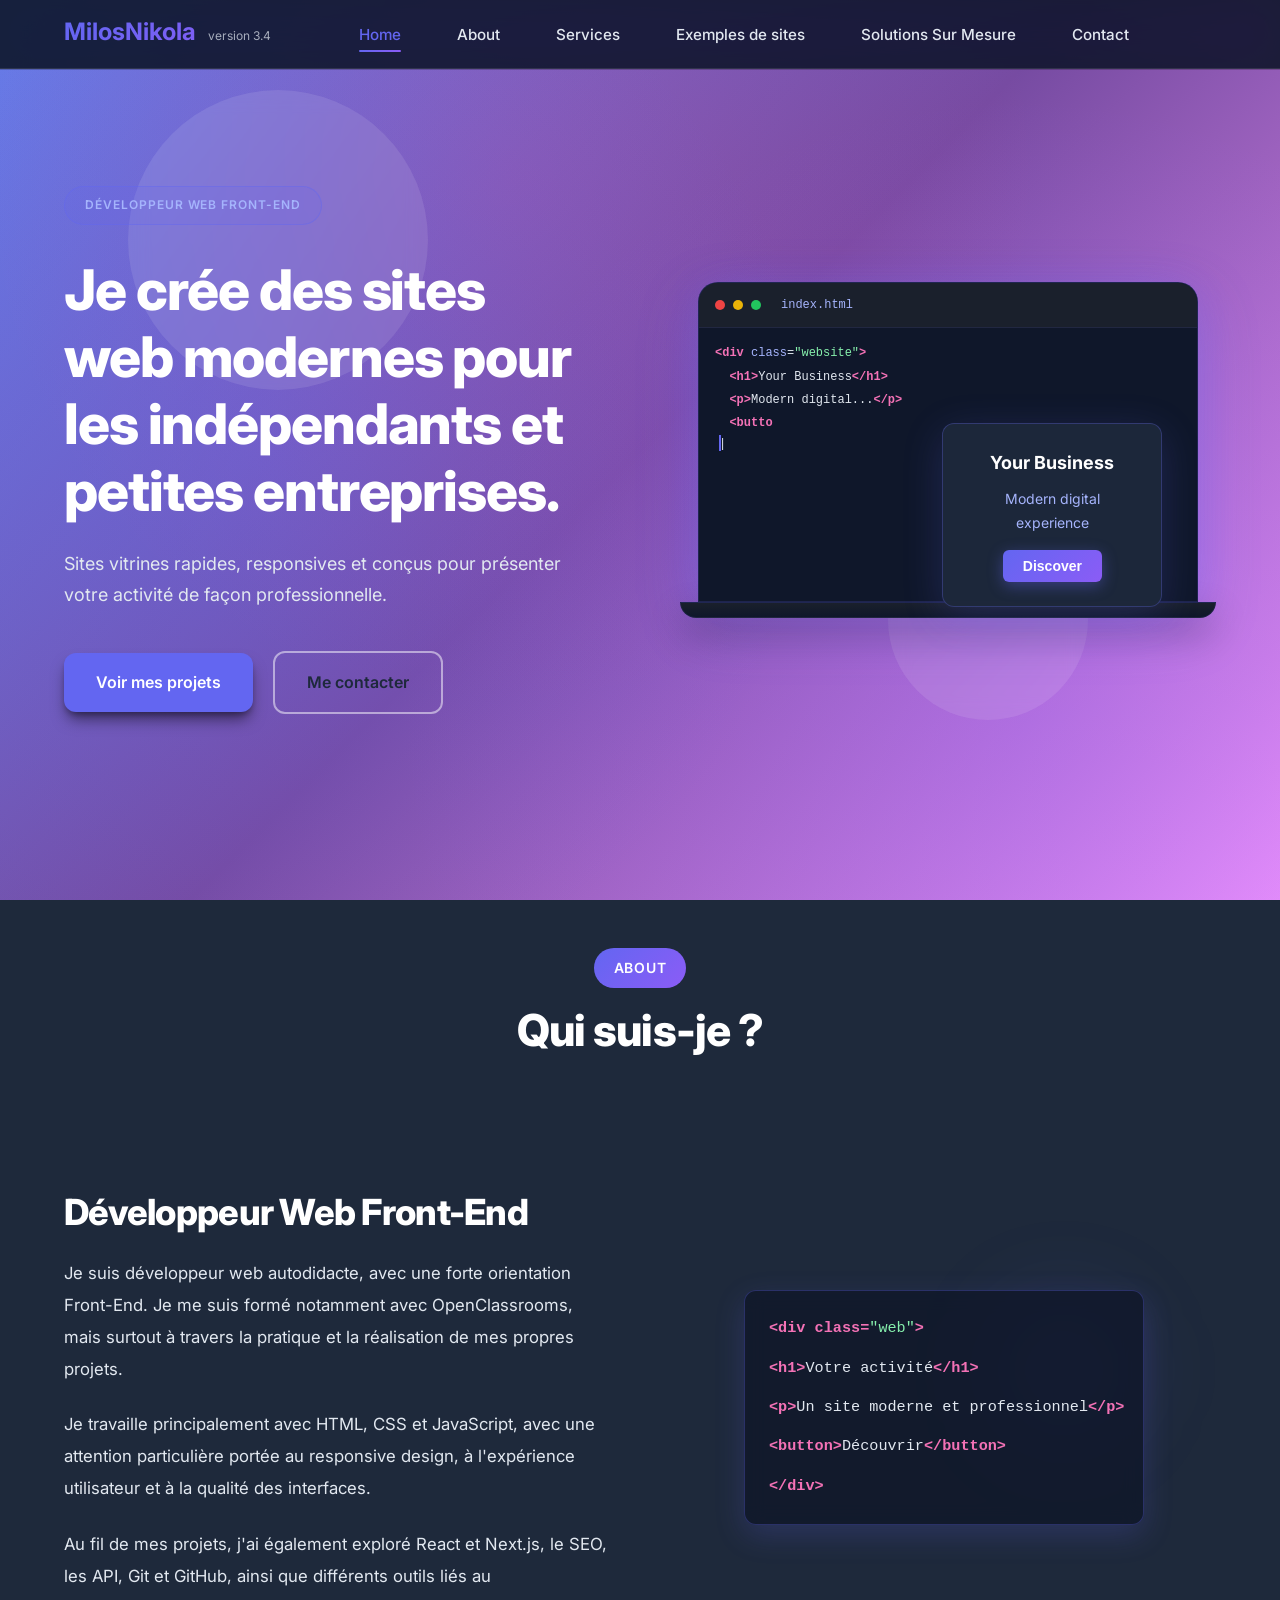
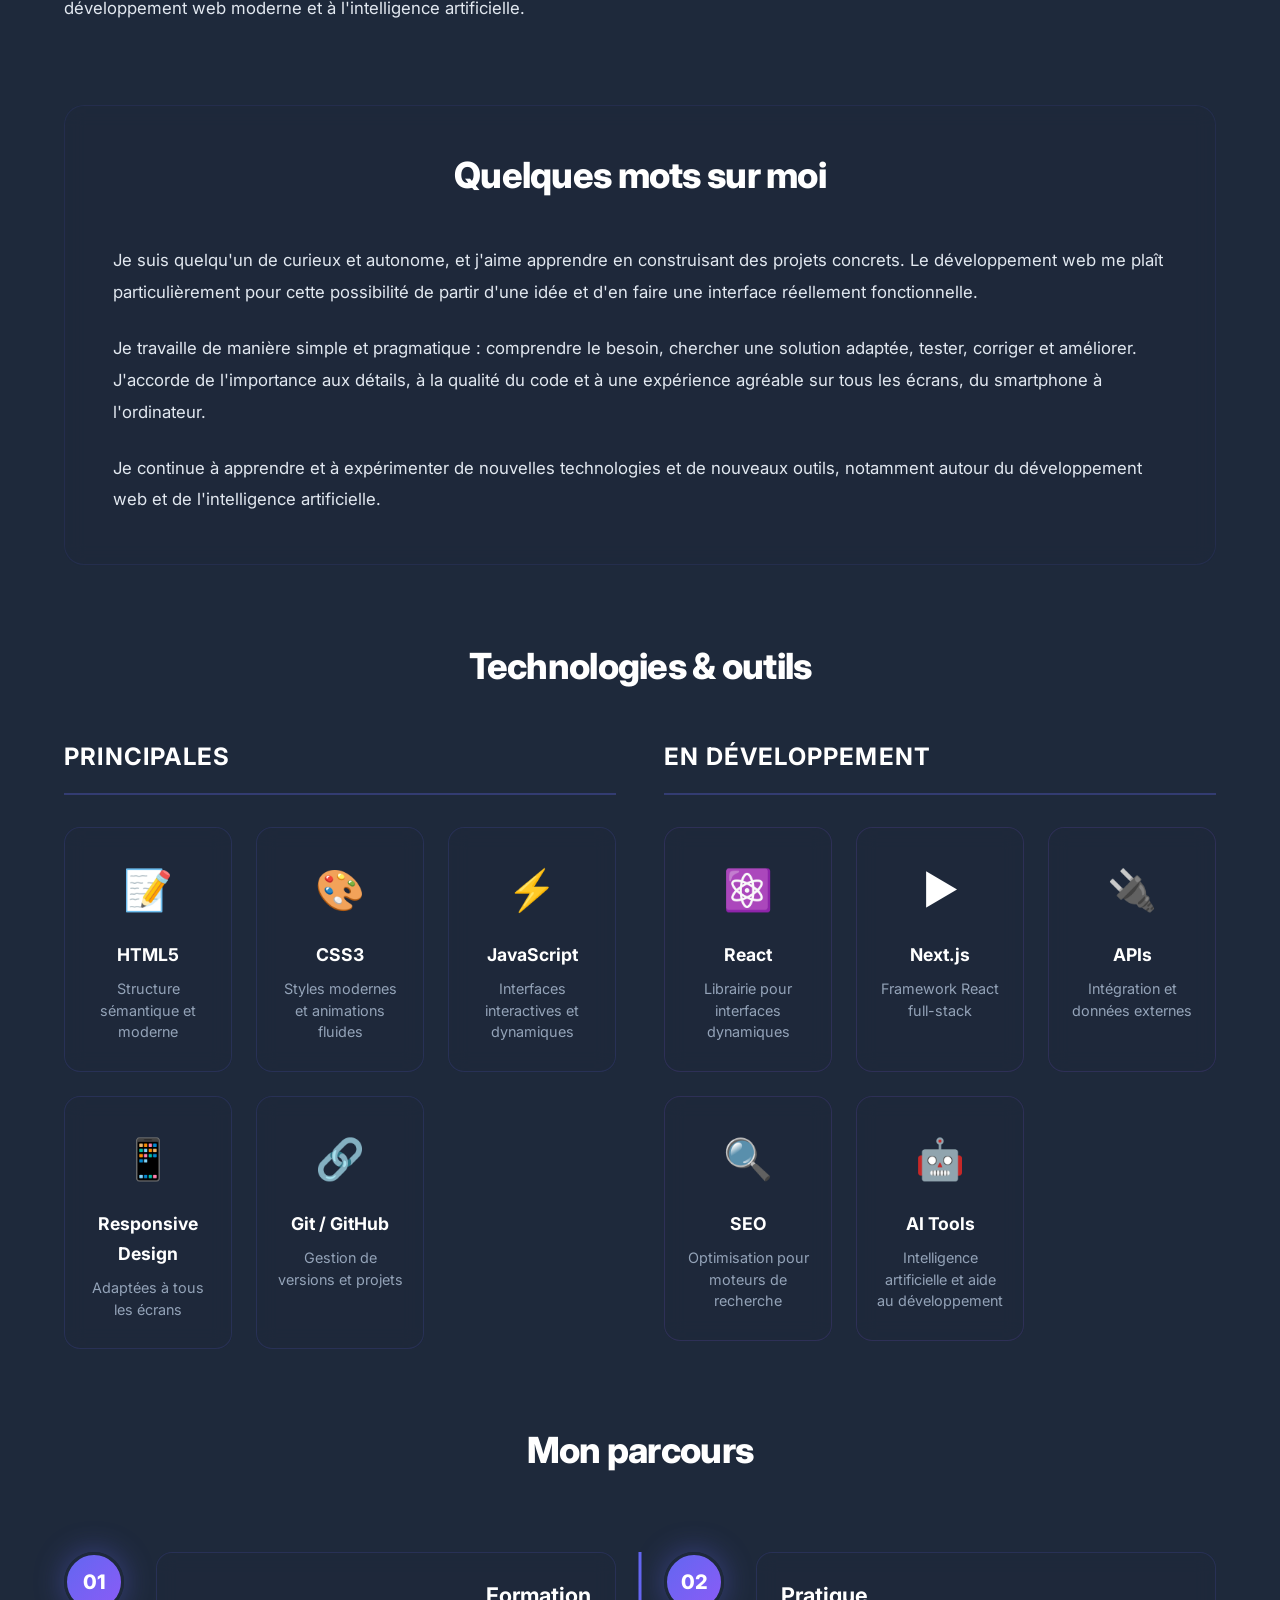
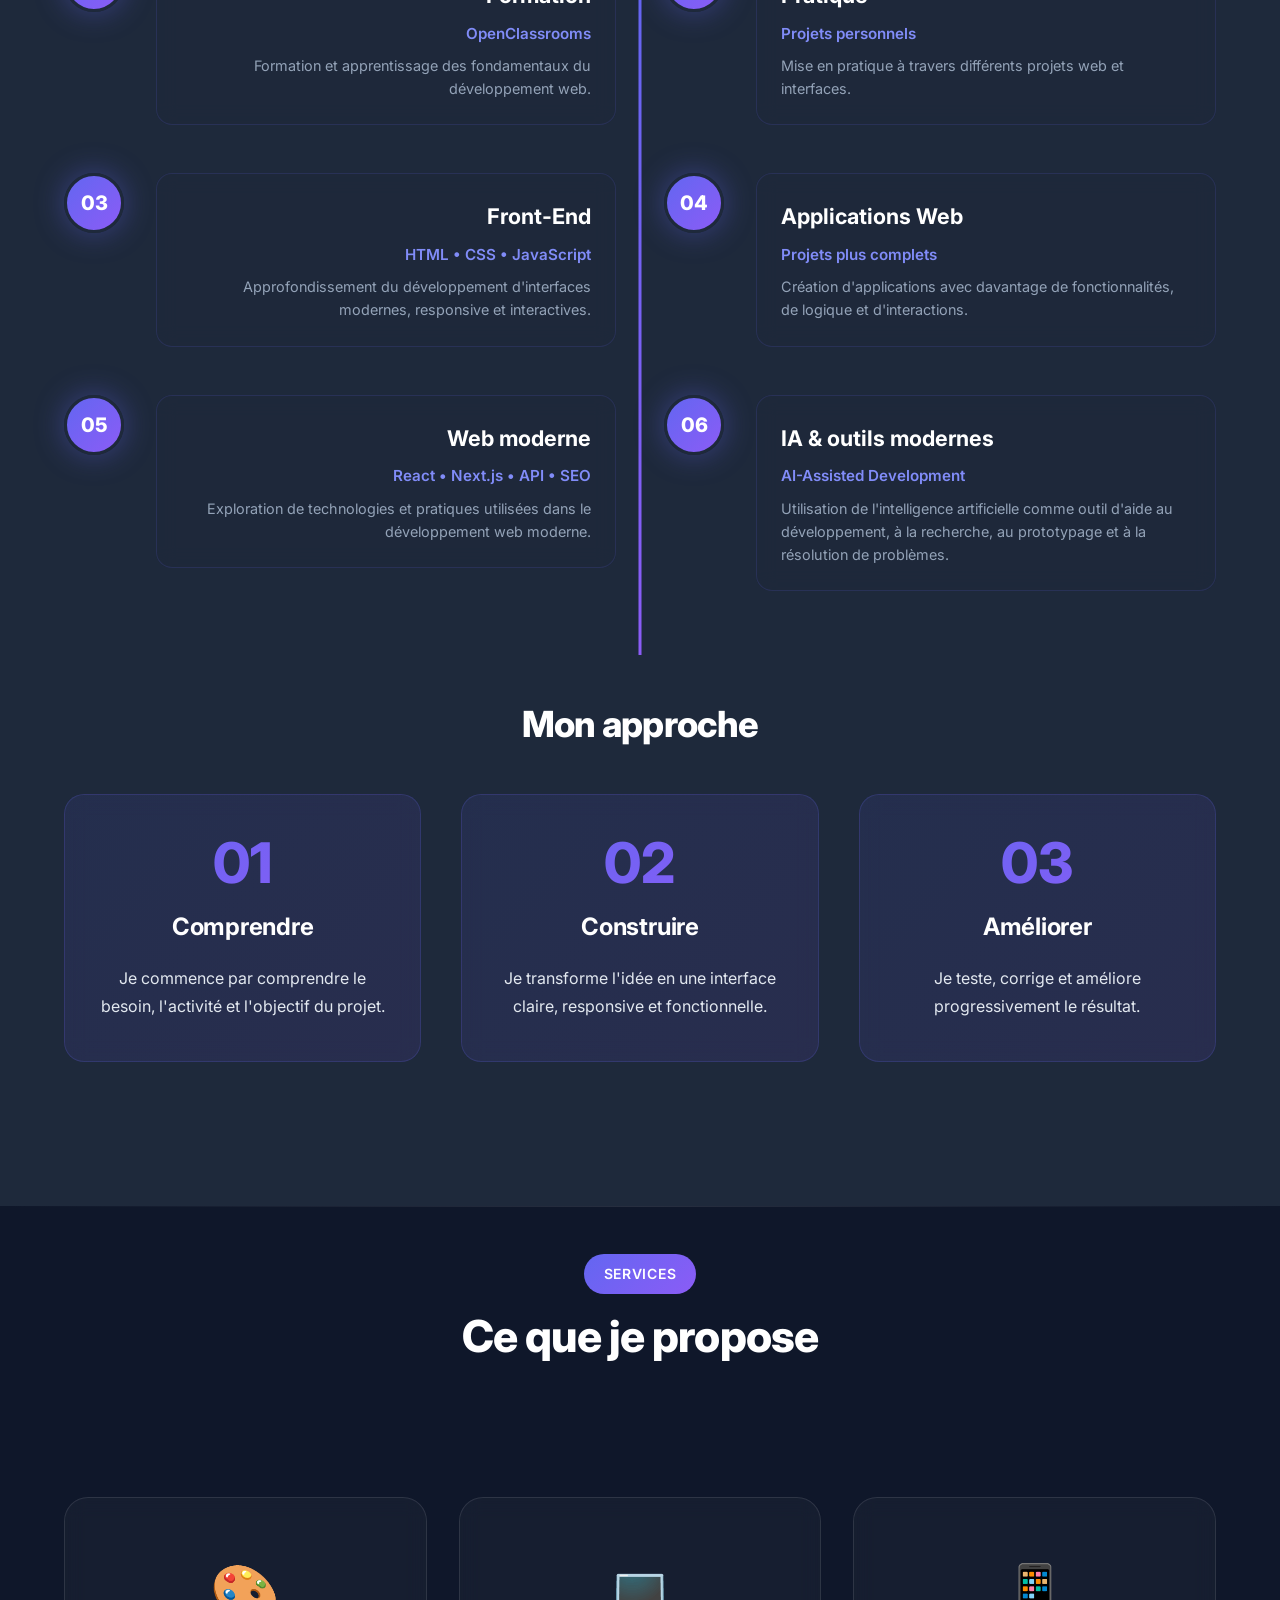
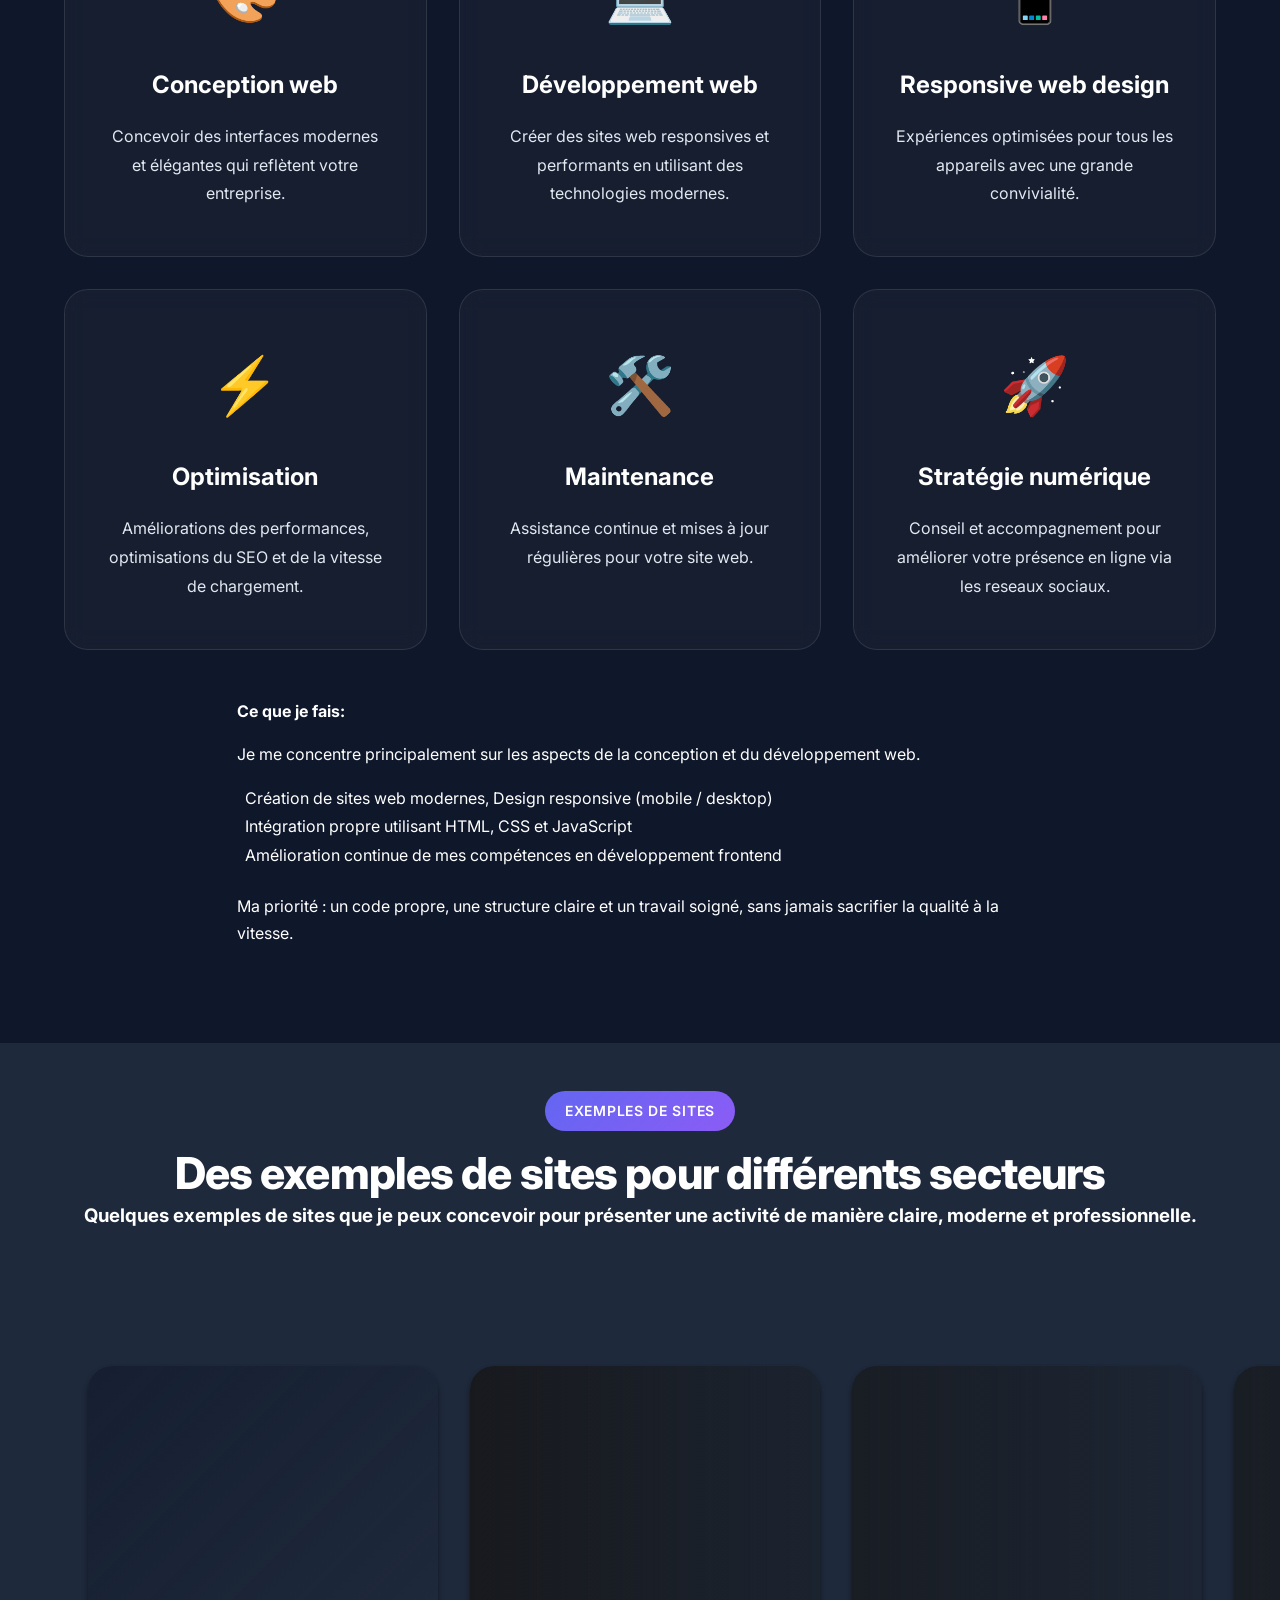
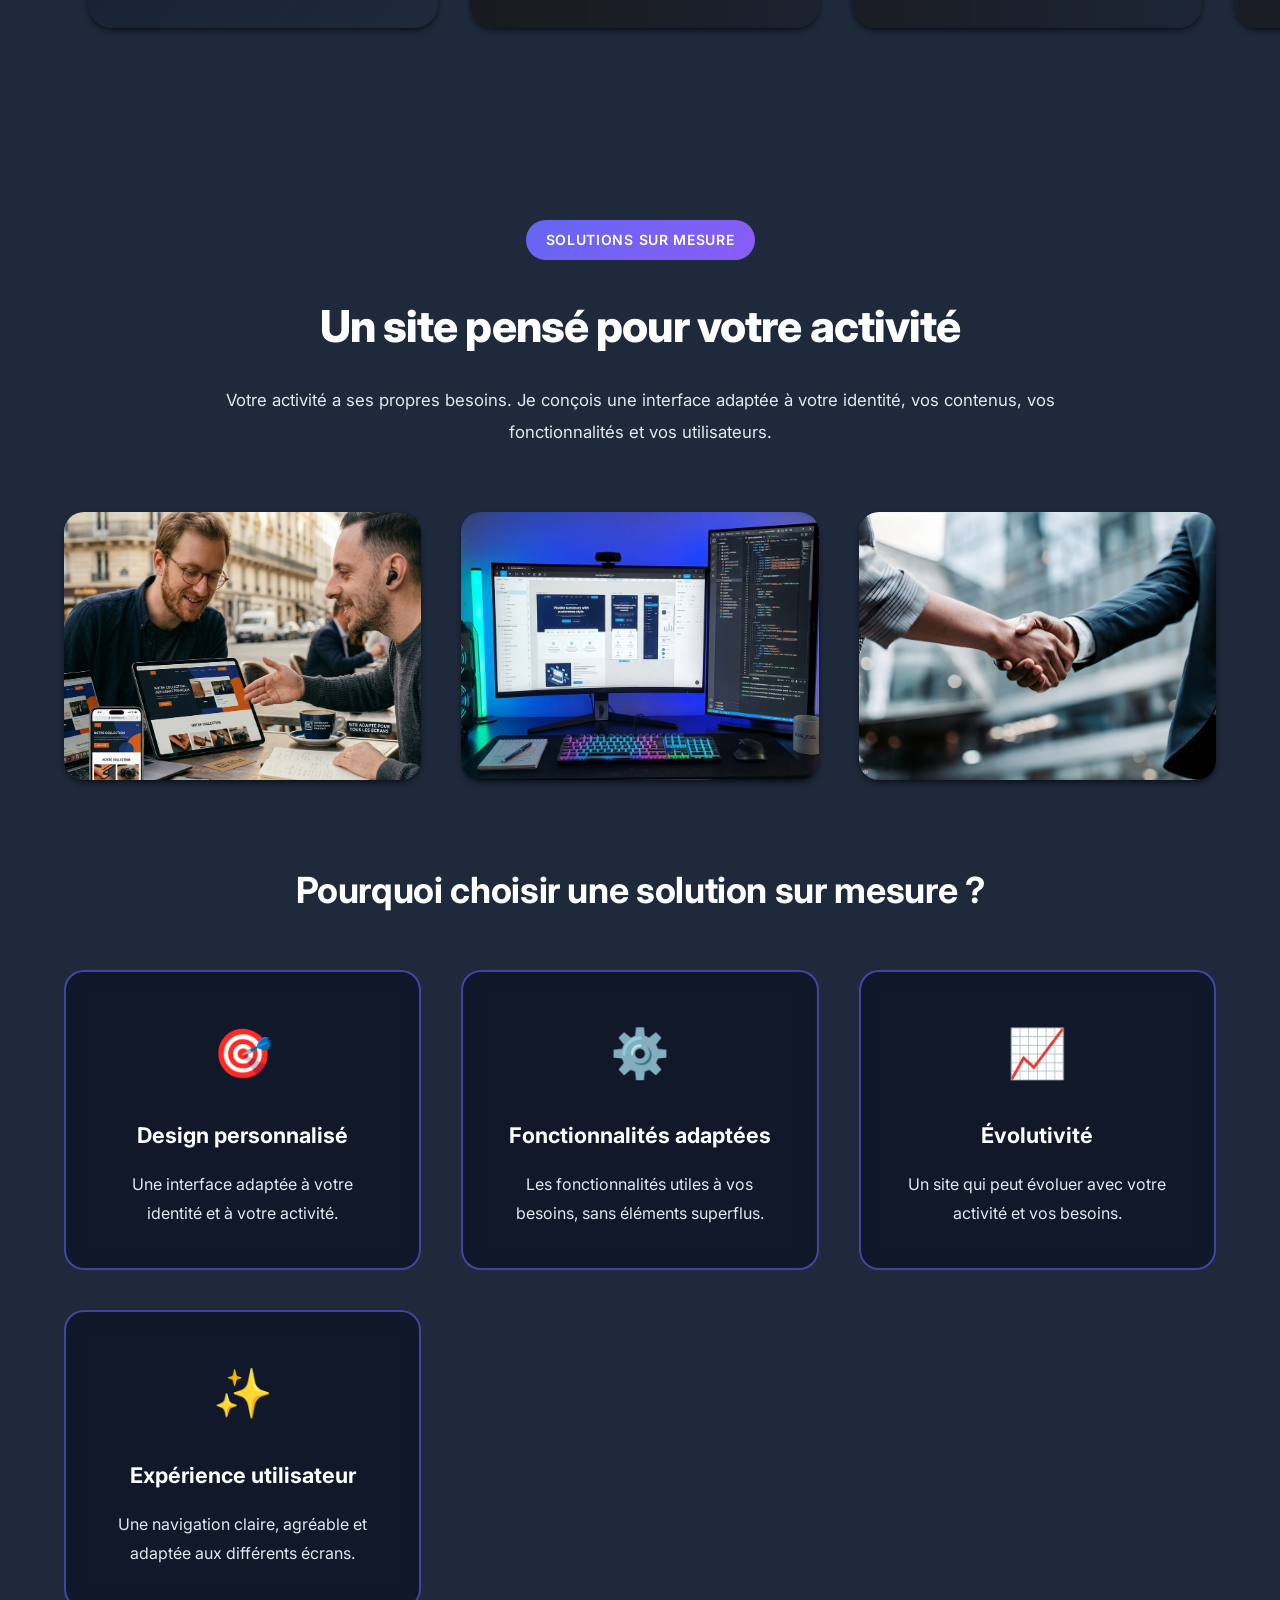
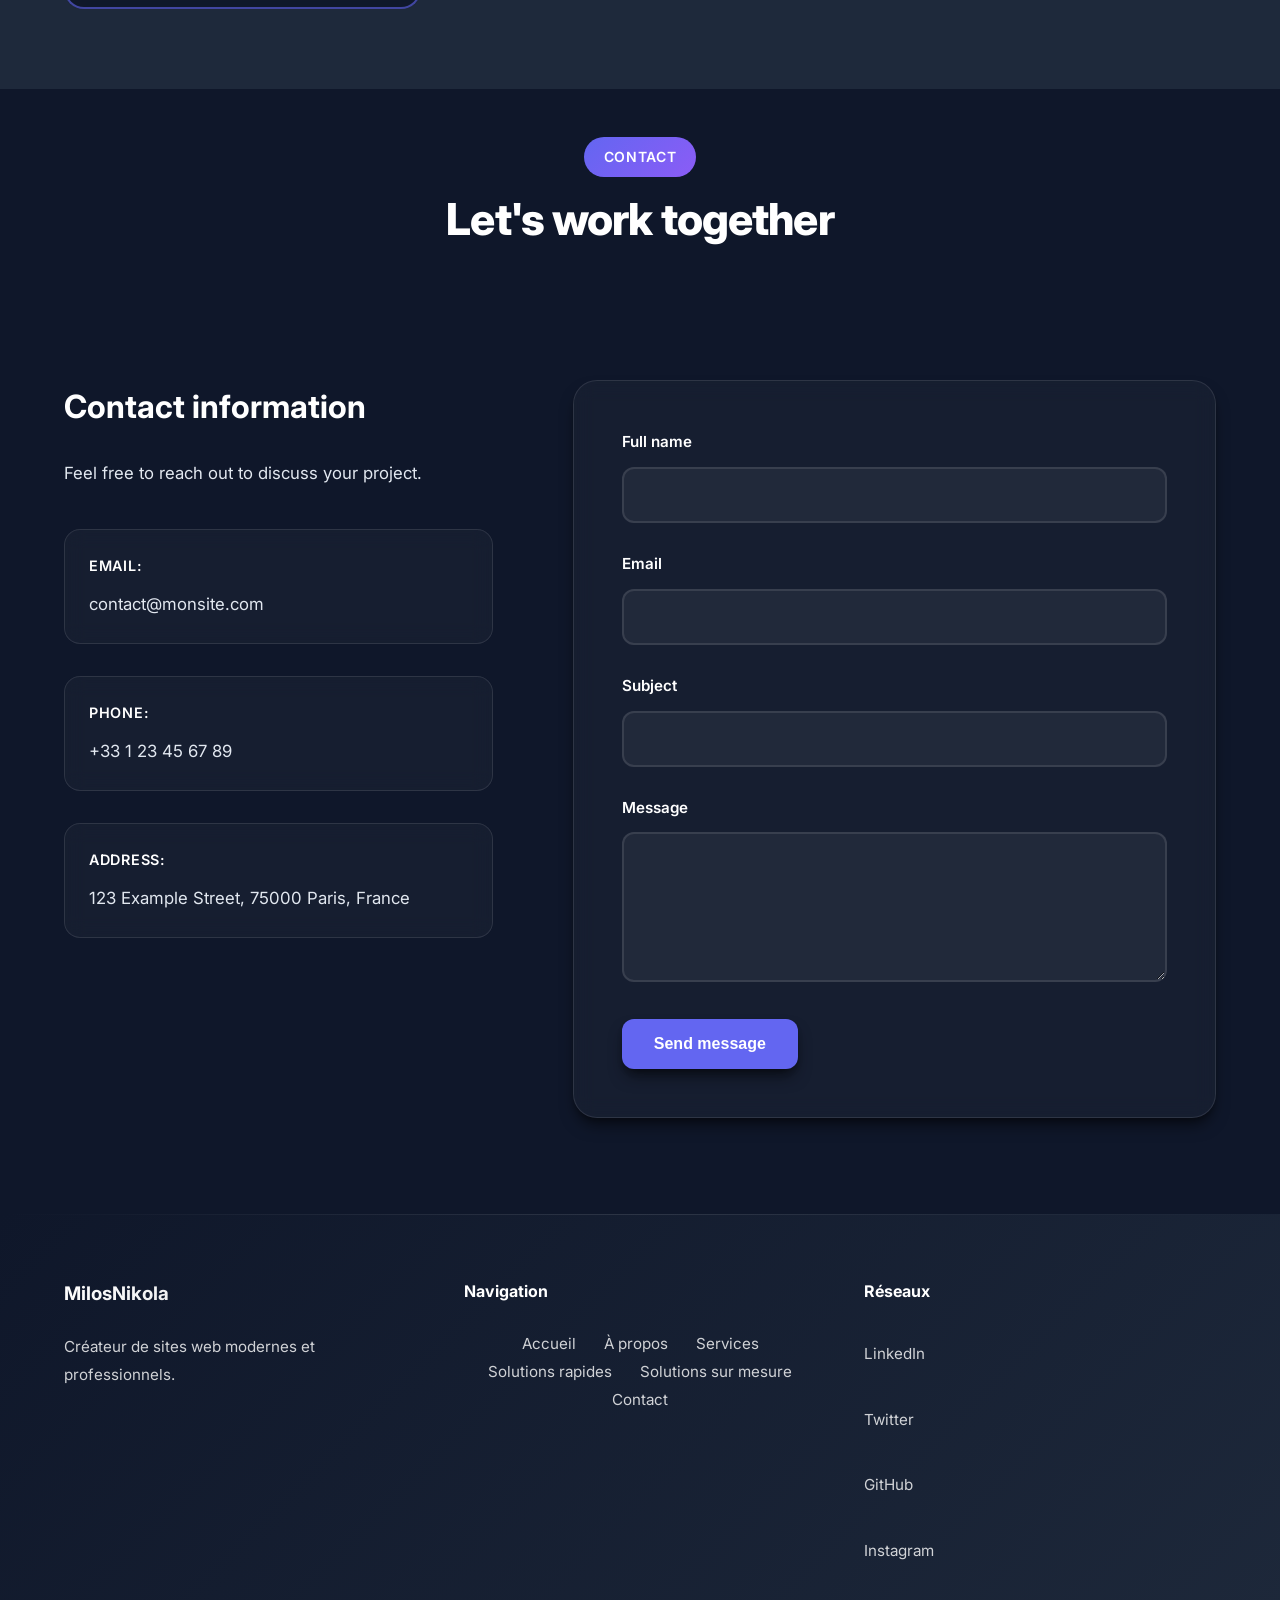
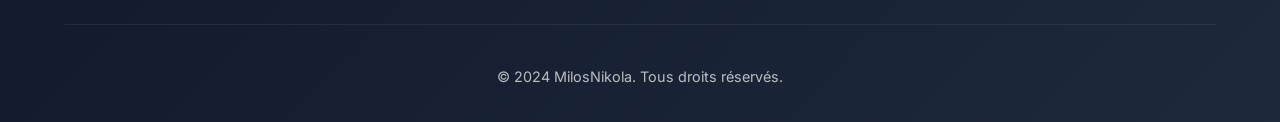
==== commit cc439f15: "Add files via upload" ====
--- a/index.html
+++ b/index.html
@@ -31,7 +31,7 @@
             <li><a href="#home" class="nav-link">Home</a></li>
             <li><a href="#about" class="nav-link">About</a></li>
             <li><a href="#services" class="nav-link">Services</a></li>
-            <li><a href="#portfolio" class="nav-link">Solutions Rapides</a></li>
+            <li><a href="#portfolio" class="nav-link">Exemples de sites</a></li>
             <li>
               <a href="#solutions-sur-mesure" class="nav-link"
                 >Solutions Sur Mesure</a
@@ -63,11 +63,12 @@
         <div class="hero-content">
           <span class="hero-label">DÉVELOPPEUR WEB FRONT-END</span>
           <h1 class="hero-title">
-            Je crée des sites modernes pour valoriser votre activité.
+            Je crée des sites web modernes pour les indépendants et petites
+            entreprises.
           </h1>
           <p class="hero-description">
-            Sites rapides, responsives et pensés pour offrir une expérience
-            claire et professionnelle.
+            Sites vitrines rapides, responsives et conçus pour présenter votre
+            activité de façon professionnelle.
           </p>
           <div class="hero-buttons">
             <a href="#portfolio" class="btn btn-primary"> Voir mes projets </a>
@@ -491,13 +492,13 @@
     <section id="portfolio" class="portfolio">
       <div class="container">
         <div class="section-header">
-          <span class="section-label">Solutions Rapides</span>
+          <span class="section-label">Exemples de sites</span>
           <h2 class="section-title">
-            Je crée des sites modernes pour valoriser votre activité.
+            Des exemples de sites pour différents secteurs
           </h2>
           <h3>
-            Sites rapides, responsives et conçus pour présenter efficacement
-            votre activité.
+            Quelques exemples de sites que je peux concevoir pour présenter une
+            activité de manière claire, moderne et professionnelle.
           </h3>
         </div>
         <!-- <ul class="portfolio-categories hidden">
@@ -519,14 +520,14 @@
           >
             <div class="portfolio-image">
               <div class="portfolio-overlay">
-                <h3>Restaurant Gastronomique</h3>
-                <p>Site vitrine complet pour restaurant</p>
+                <h3>Restaurant</h3>
+                <p>Projet conceptuel — site vitrine</p>
                 <a
                   href="restaurant/index.html"
                   class="portfolio-link 1"
                   target="_blank"
                   rel="noopener noreferrer"
-                  >View project →</a
+                  >Voir le concept →</a
                 >
               </div>
             </div>
@@ -534,14 +535,14 @@
           <div class="portfolio-item fade-in visible" data-category="artisan">
             <div class="portfolio-image">
               <div class="portfolio-overlay">
-                <h3>Artisans</h3>
-                <p>Site professionnel pour artisan</p>
+                <h3>Artisan</h3>
+                <p>Projet conceptuel — site professionnel</p>
                 <a
                   href="artisans/index.html"
                   class="portfolio-link 2"
                   target="_blank"
                   rel="noopener noreferrer"
-                  >View project →</a
+                  >Voir le concept →</a
                 >
               </div>
             </div>
@@ -549,14 +550,16 @@
           <div class="portfolio-item fade-in visible" data-category="coiffeur">
             <div class="portfolio-image">
               <div class="portfolio-overlay">
-                <h3>Coiffeurs/Barbiers</h3>
-                <p>Site de salon de coiffure</p>
+                <h3>Coiffeur / Barbier</h3>
+                <p>
+                  Projet conceptuel — site vitrine avec prise de rendez-vous
+                </p>
                 <a
                   href="coiffeur/index.html"
                   class="portfolio-link 3"
                   target="_blank"
                   rel="noopener noreferrer"
-                  >View project →</a
+                  >Voir le concept →</a
                 >
               </div>
             </div>
@@ -567,14 +570,14 @@
           >
             <div class="portfolio-image">
               <div class="portfolio-overlay">
-                <h3>Associations</h3>
-                <p>Site pour association</p>
+                <h3>Association</h3>
+                <p>Projet conceptuel — site de présentation</p>
                 <a
                   href="association/index.html"
                   class="portfolio-link 4"
                   target="_blank"
                   rel="noopener noreferrer"
-                  >View project →</a
+                  >Voir le concept →</a
                 >
               </div>
             </div>
@@ -582,14 +585,14 @@
           <div class="portfolio-item fade-in visible" data-category="coach">
             <div class="portfolio-image">
               <div class="portfolio-overlay">
-                <h3>Coachs</h3>
-                <p>Site pour coach professionnel</p>
+                <h3>Coach</h3>
+                <p>Projet conceptuel — site professionnel</p>
                 <a
                   href="coach/index.html"
                   class="portfolio-link 5"
                   target="_blank"
                   rel="noopener noreferrer"
-                  >View project →</a
+                  >Voir le concept →</a
                 >
               </div>
             </div>
@@ -600,14 +603,14 @@
           >
             <div class="portfolio-image">
               <div class="portfolio-overlay">
-                <h3>Thérapeutes</h3>
-                <p>Site pour praticien thérapeute</p>
+                <h3>Thérapeute</h3>
+                <p>Projet conceptuel — site de présentation</p>
                 <a
                   href="therapeute/index.html"
                   class="portfolio-link 6"
                   target="_blank"
                   rel="noopener noreferrer"
-                  >View project →</a
+                  >Voir le concept →</a
                 >
               </div>
             </div>
@@ -615,14 +618,14 @@
           <div class="portfolio-item fade-in visible" data-category="pme">
             <div class="portfolio-image">
               <div class="portfolio-overlay">
-                <h3>Petites Entreprises</h3>
-                <p>Site pour PME</p>
+                <h3>Petite entreprise</h3>
+                <p>Projet conceptuel — site vitrine</p>
                 <a
                   href="pme/index.html"
                   class="portfolio-link 7"
                   target="_blank"
                   rel="noopener noreferrer"
-                  >View project →</a
+                  >Voir le concept →</a
                 >
               </div>
             </div>
@@ -633,14 +636,14 @@
           >
             <div class="portfolio-image">
               <div class="portfolio-overlay">
-                <h3>Indépendants</h3>
-                <p>Site pour travailleur indépendant</p>
+                <h3>Indépendant</h3>
+                <p>Projet conceptuel — site professionnel</p>
                 <a
                   href="independant/index.html"
                   class="portfolio-link 8"
                   target="_blank"
                   rel="noopener noreferrer"
-                  >View project →</a
+                  >Voir le concept →</a
                 >
               </div>
             </div>
@@ -651,14 +654,14 @@
           >
             <div class="portfolio-image">
               <div class="portfolio-overlay">
-                <h3>Commerçants</h3>
-                <p>Site pour commerce local</p>
+                <h3>Commerce local</h3>
+                <p>Projet conceptuel — site vitrine</p>
                 <a
                   href="commercant/index.html"
                   class="portfolio-link 9"
                   target="_blank"
                   rel="noopener noreferrer"
-                  >View project →</a
+                  >Voir le concept →</a
                 >
               </div>
             </div>
@@ -666,14 +669,14 @@
           <div class="portfolio-item fade-in visible" data-category="libéral">
             <div class="portfolio-image">
               <div class="portfolio-overlay">
-                <h3>Professions Libérales</h3>
-                <p>Site pour profession libérale</p>
+                <h3>Profession libérale</h3>
+                <p>Projet conceptuel — site professionnel</p>
                 <a
                   href="liberal/index.html"
                   class="portfolio-link 10"
                   target="_blank"
                   rel="noopener noreferrer"
-                  >View project →</a
+                  >Voir le concept →</a
                 >
               </div>
             </div>
@@ -695,20 +698,11 @@
       <div class="container">
         <div class="custom-websites-header">
           <span class="section-label">SOLUTIONS SUR MESURE</span>
-          <h2 class="section-title">
-            Des sites personnalisés, pensés pour votre activité
-          </h2>
+          <h2 class="section-title">Un site pensé pour votre activité</h2>
           <p class="custom-websites-description">
-            Un site personnalisé va plus loin qu'un simple site vitrine. Il est
-            conçu autour de votre activité, de vos objectifs et de votre
-            identité. Chaque élément peut être adapté à vos besoins : design,
-            fonctionnalités, navigation et expérience utilisateur. Cette
-            approche permet de créer une solution plus évolutive, plus flexible
-            et plus cohérente avec votre image professionnelle. Contrairement à
-            une solution standardisée, votre site peut évoluer avec votre
-            entreprise et intégrer de nouvelles fonctionnalités au fil du temps.
-            L'objectif est de construire un véritable outil numérique pensé
-            spécifiquement pour votre activité.
+            Votre activité a ses propres besoins. Je conçois une interface
+            adaptée à votre identité, vos contenus, vos fonctionnalités et vos
+            utilisateurs.
           </p>
         </div>
 
@@ -747,30 +741,25 @@
           <div class="custom-websites-benefit">
             <div class="benefit-icon">🎯</div>
             <h4>Design personnalisé</h4>
-            <p>
-              Une interface conçue autour de votre identité et de votre
-              activité.
-            </p>
+            <p>Une interface adaptée à votre identité et à votre activité.</p>
           </div>
           <div class="custom-websites-benefit">
             <div class="benefit-icon">⚙️</div>
             <h4>Fonctionnalités adaptées</h4>
-            <p>Des fonctionnalités développées selon vos besoins réels.</p>
+            <p>
+              Les fonctionnalités utiles à vos besoins, sans éléments superflus.
+            </p>
           </div>
           <div class="custom-websites-benefit">
             <div class="benefit-icon">📈</div>
             <h4>Évolutivité</h4>
-            <p>
-              Une base qui peut évoluer avec votre entreprise et vos futurs
-              projets.
-            </p>
+            <p>Un site qui peut évoluer avec votre activité et vos besoins.</p>
           </div>
           <div class="custom-websites-benefit fade-in">
             <div class="benefit-icon">✨</div>
             <h4>Expérience utilisateur</h4>
             <p>
-              Une navigation pensée pour offrir une expérience claire, fluide et
-              professionnelle.
+              Une navigation claire, agréable et adaptée aux différents écrans.
             </p>
           </div>
         </div>
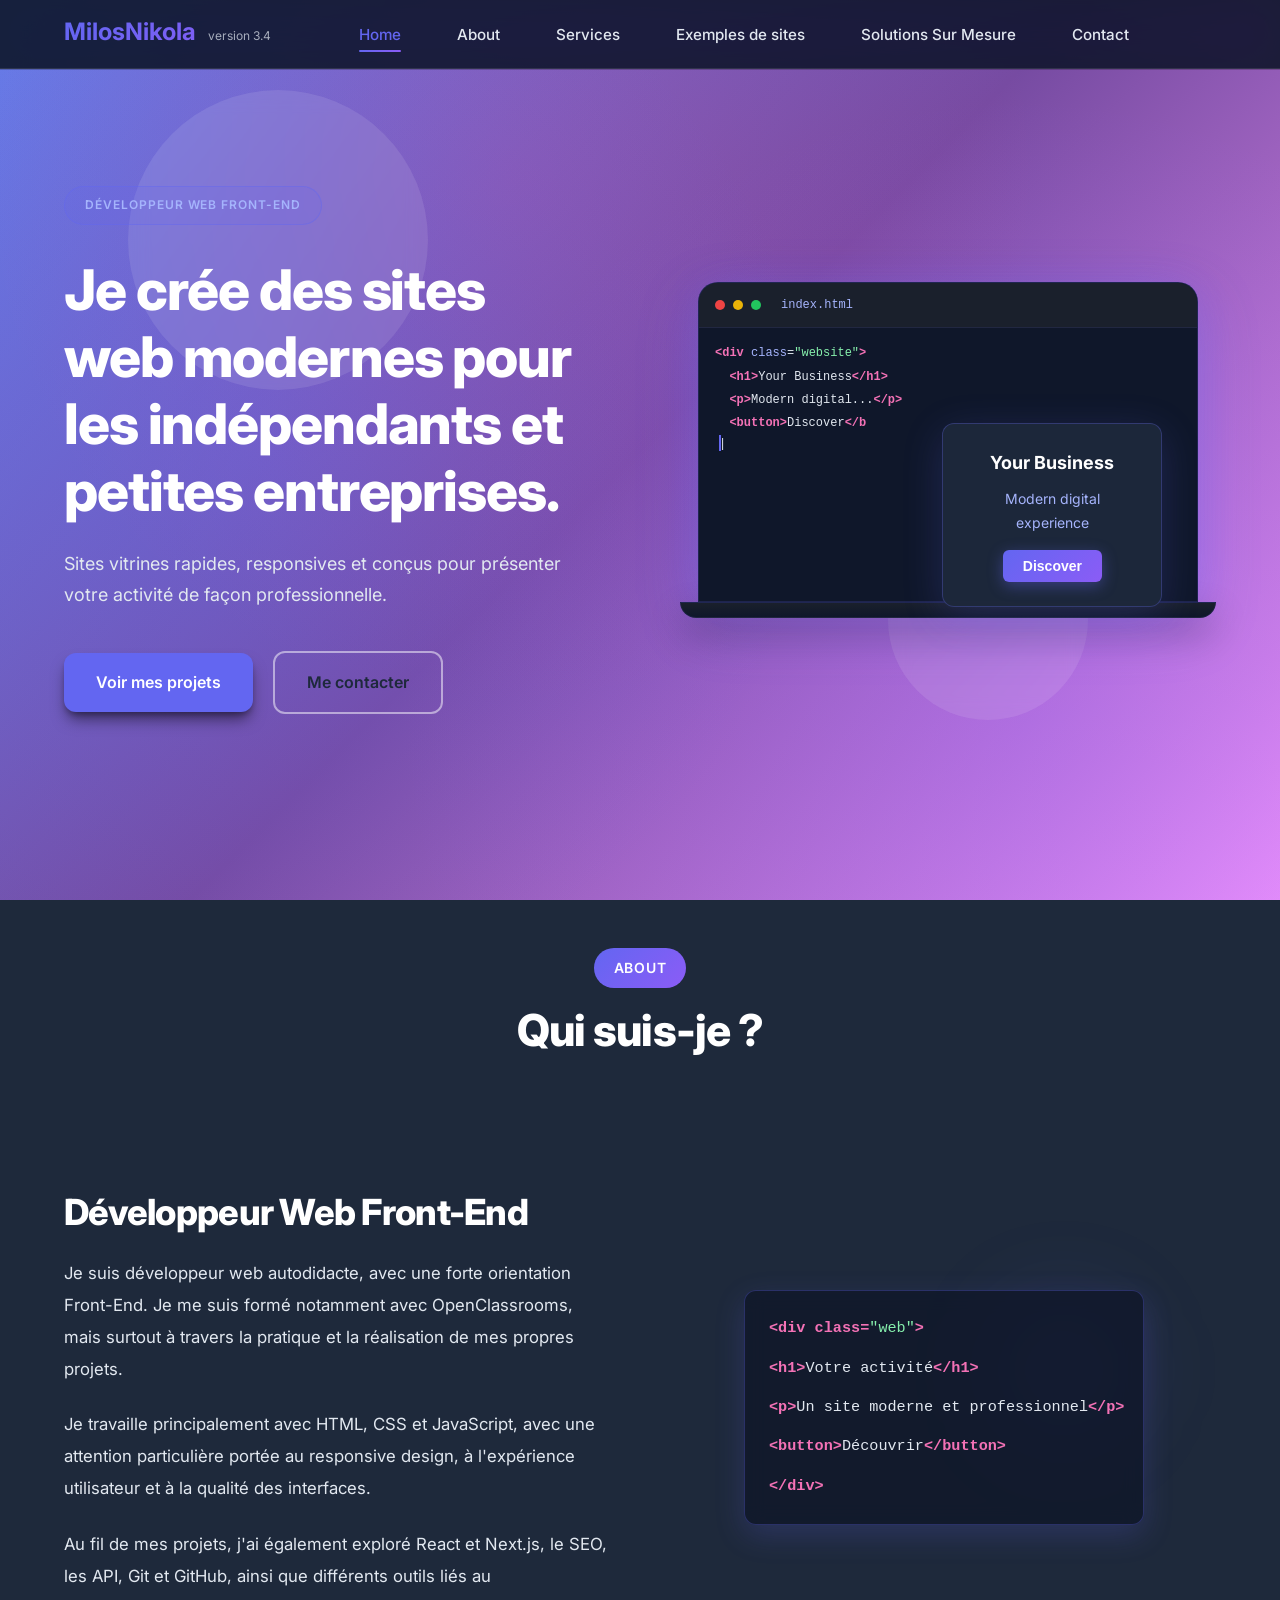
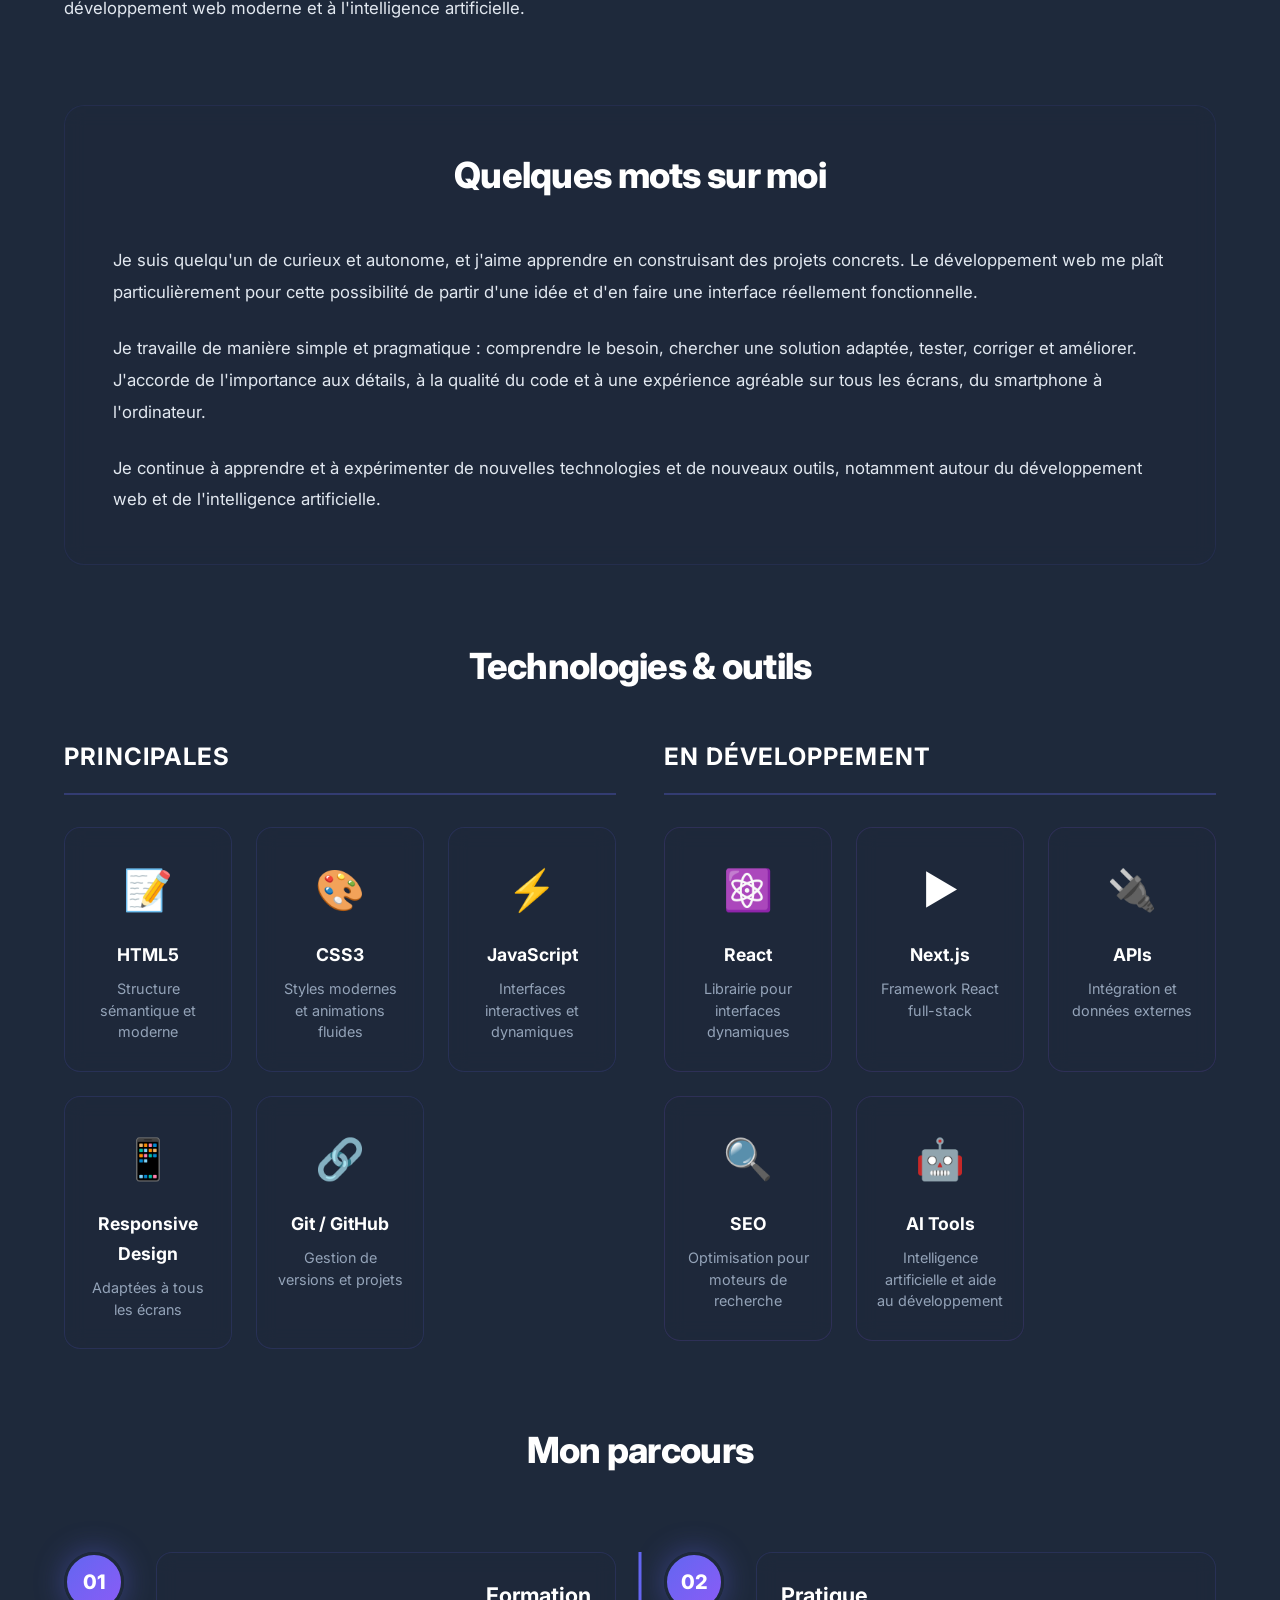
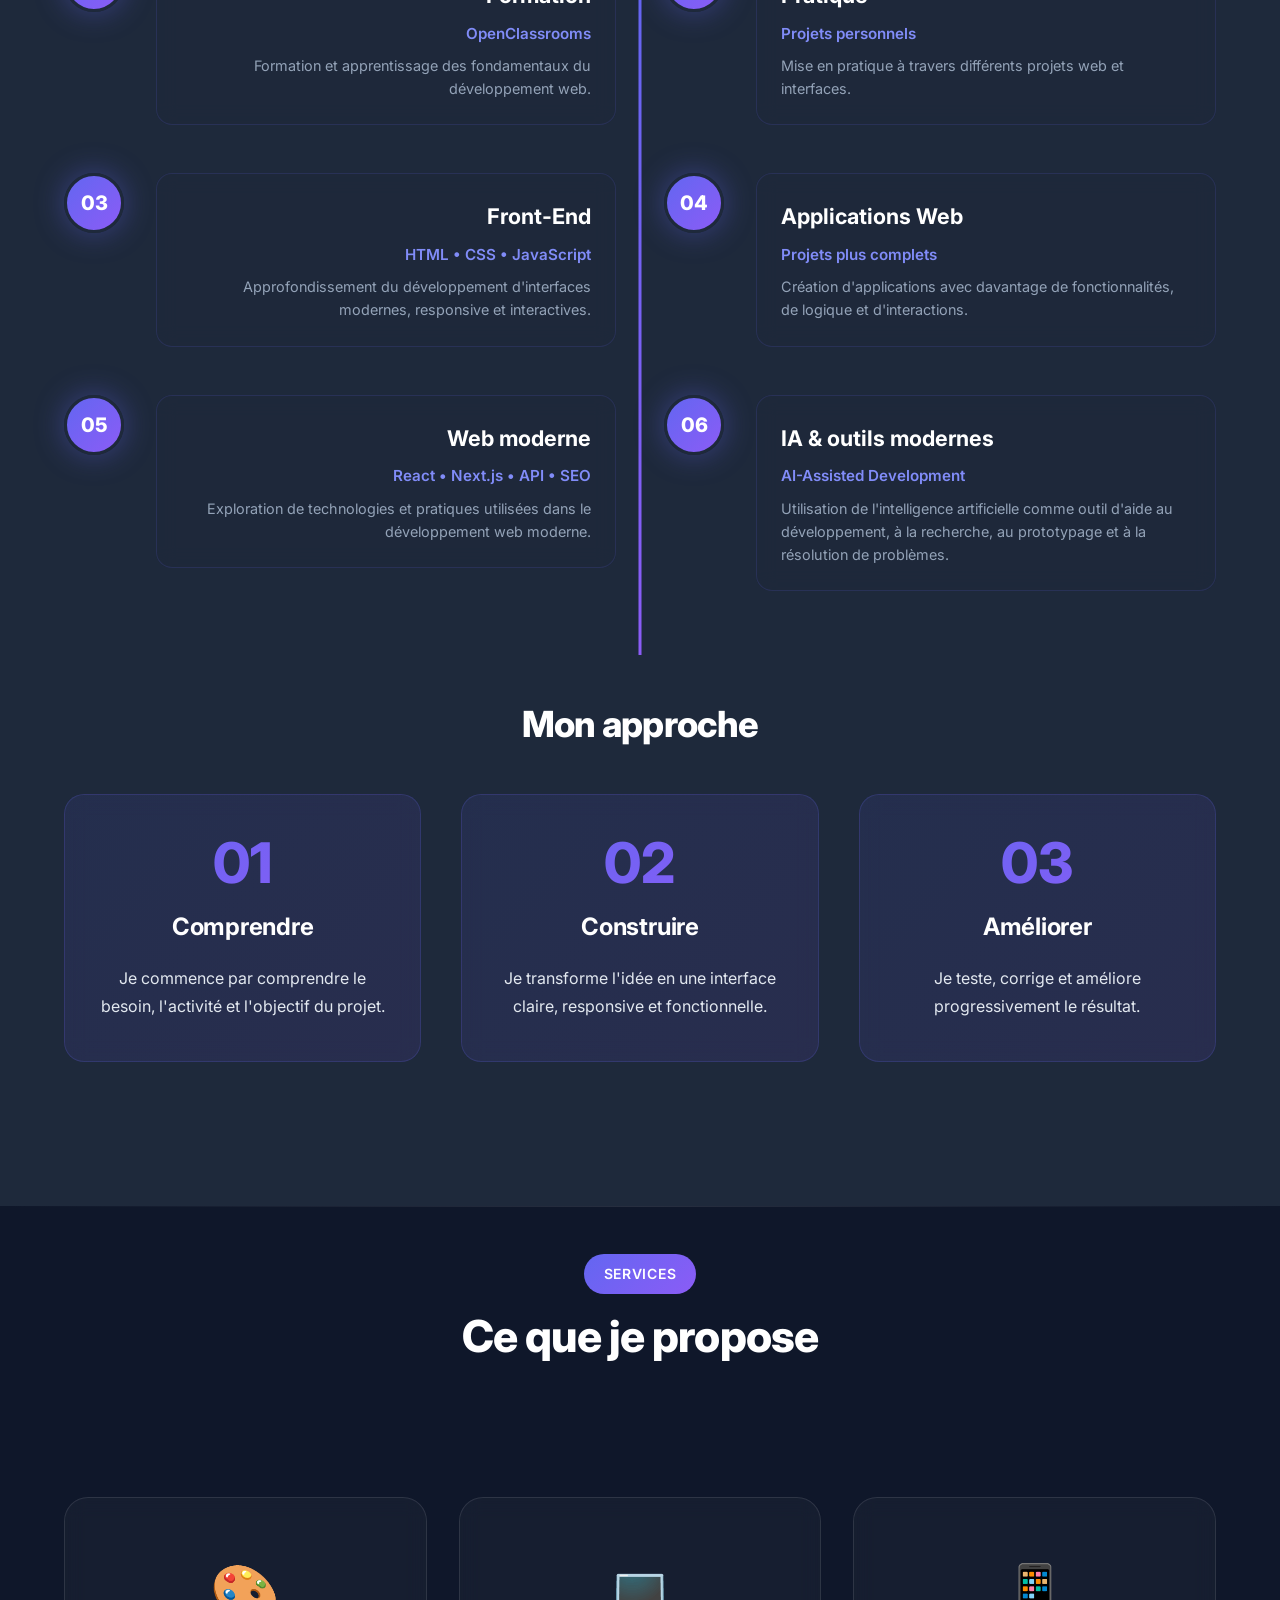
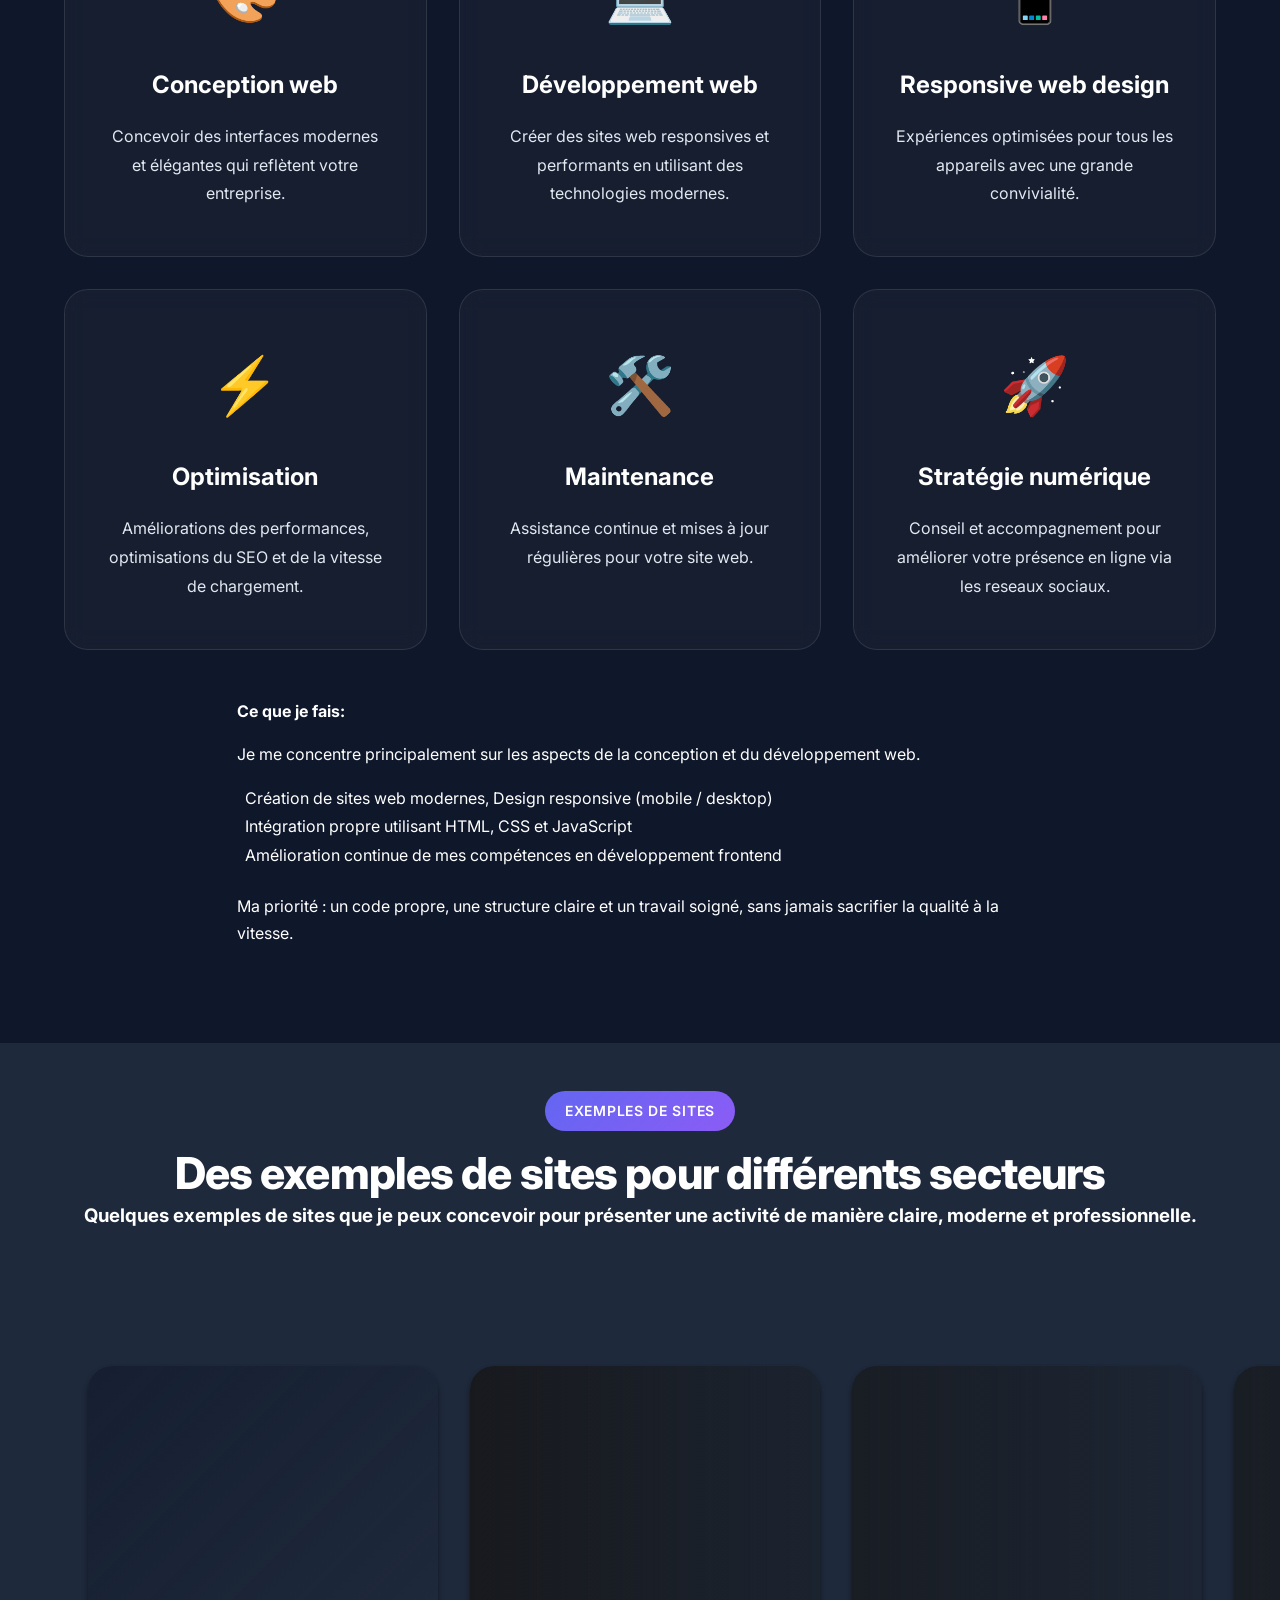
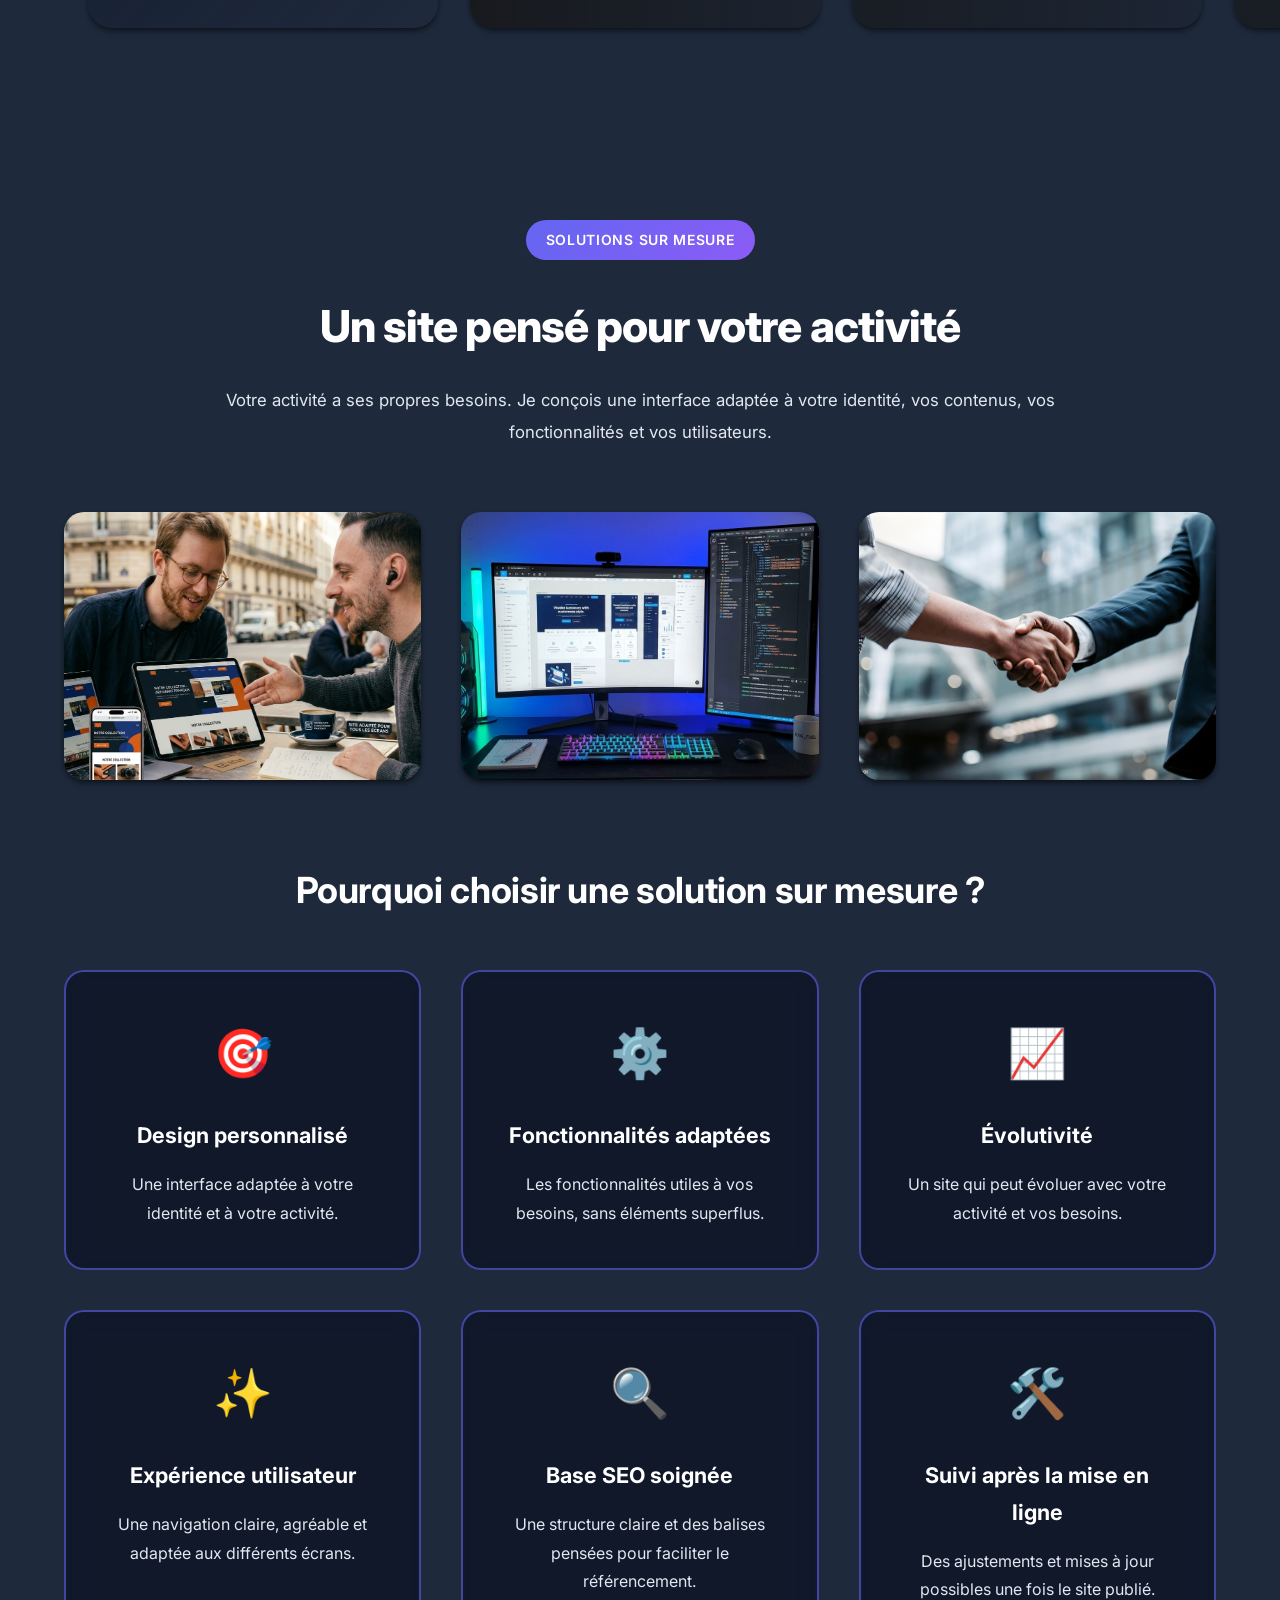
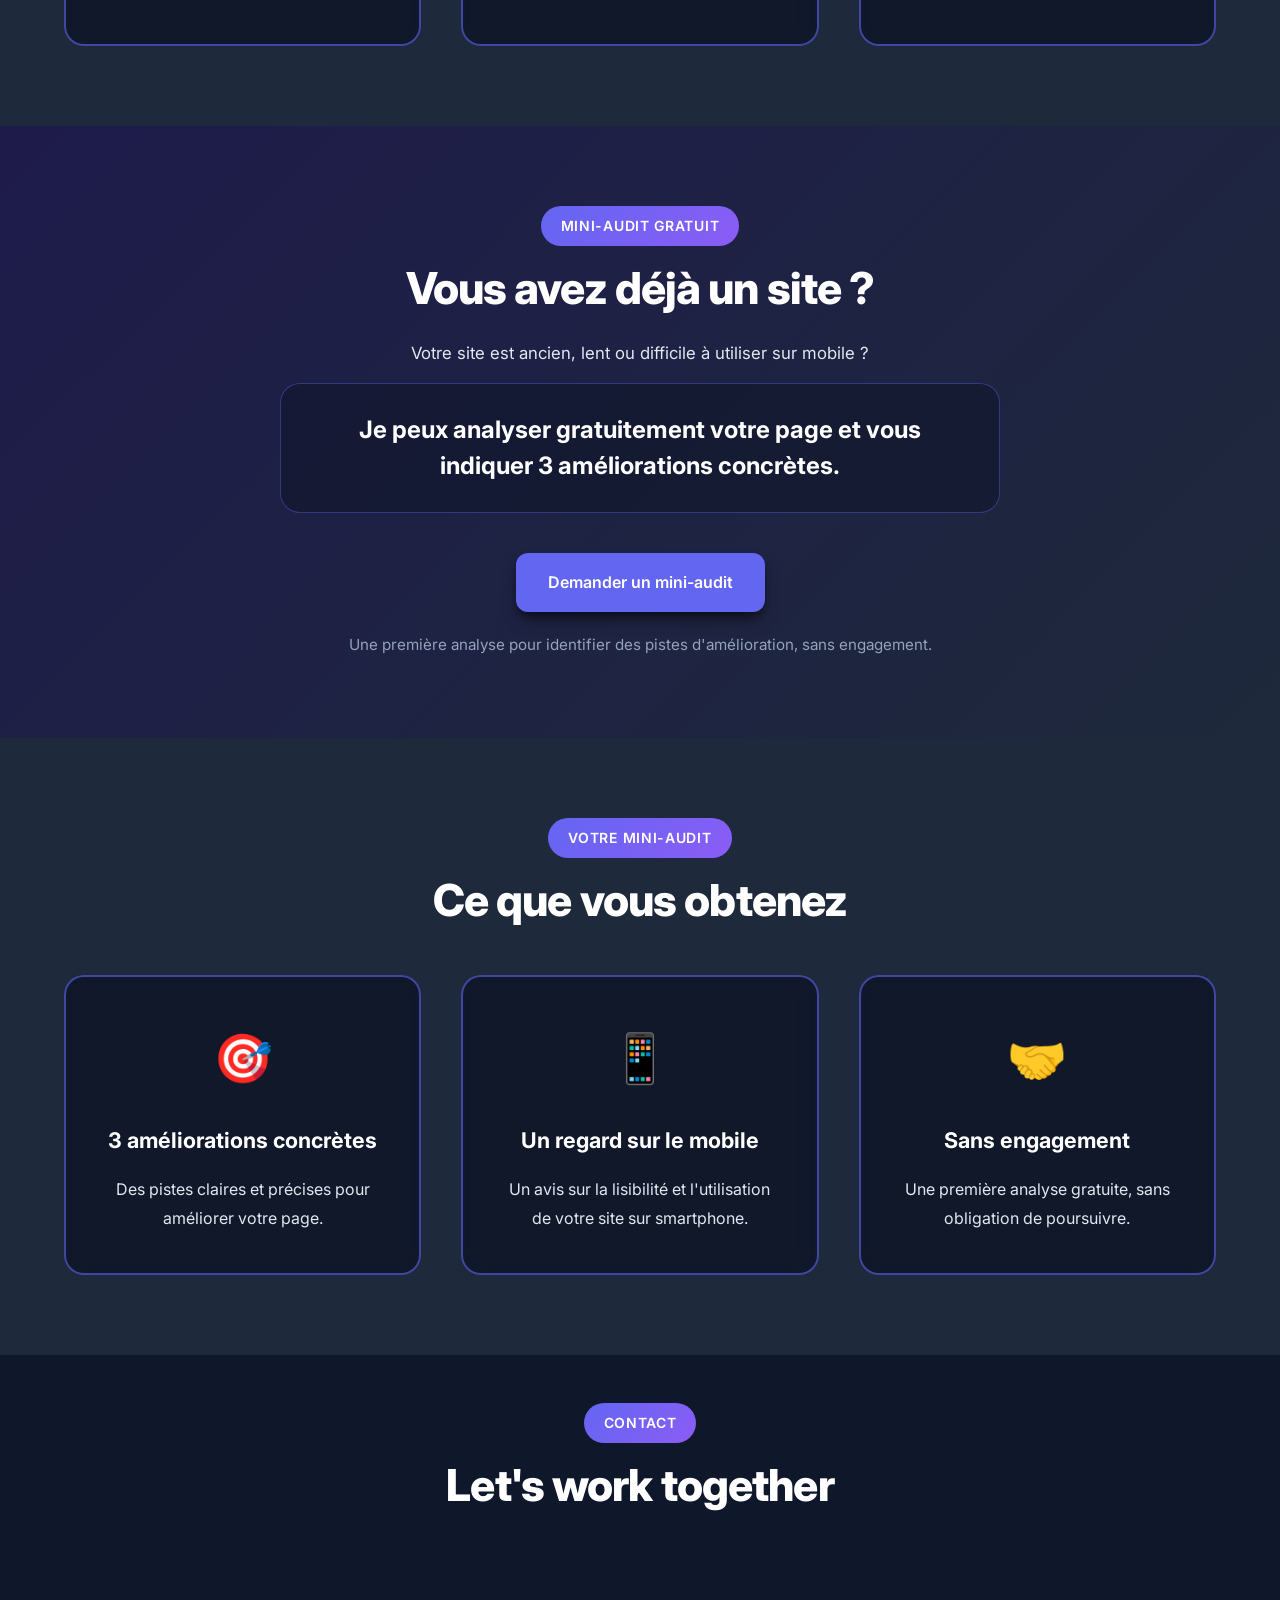
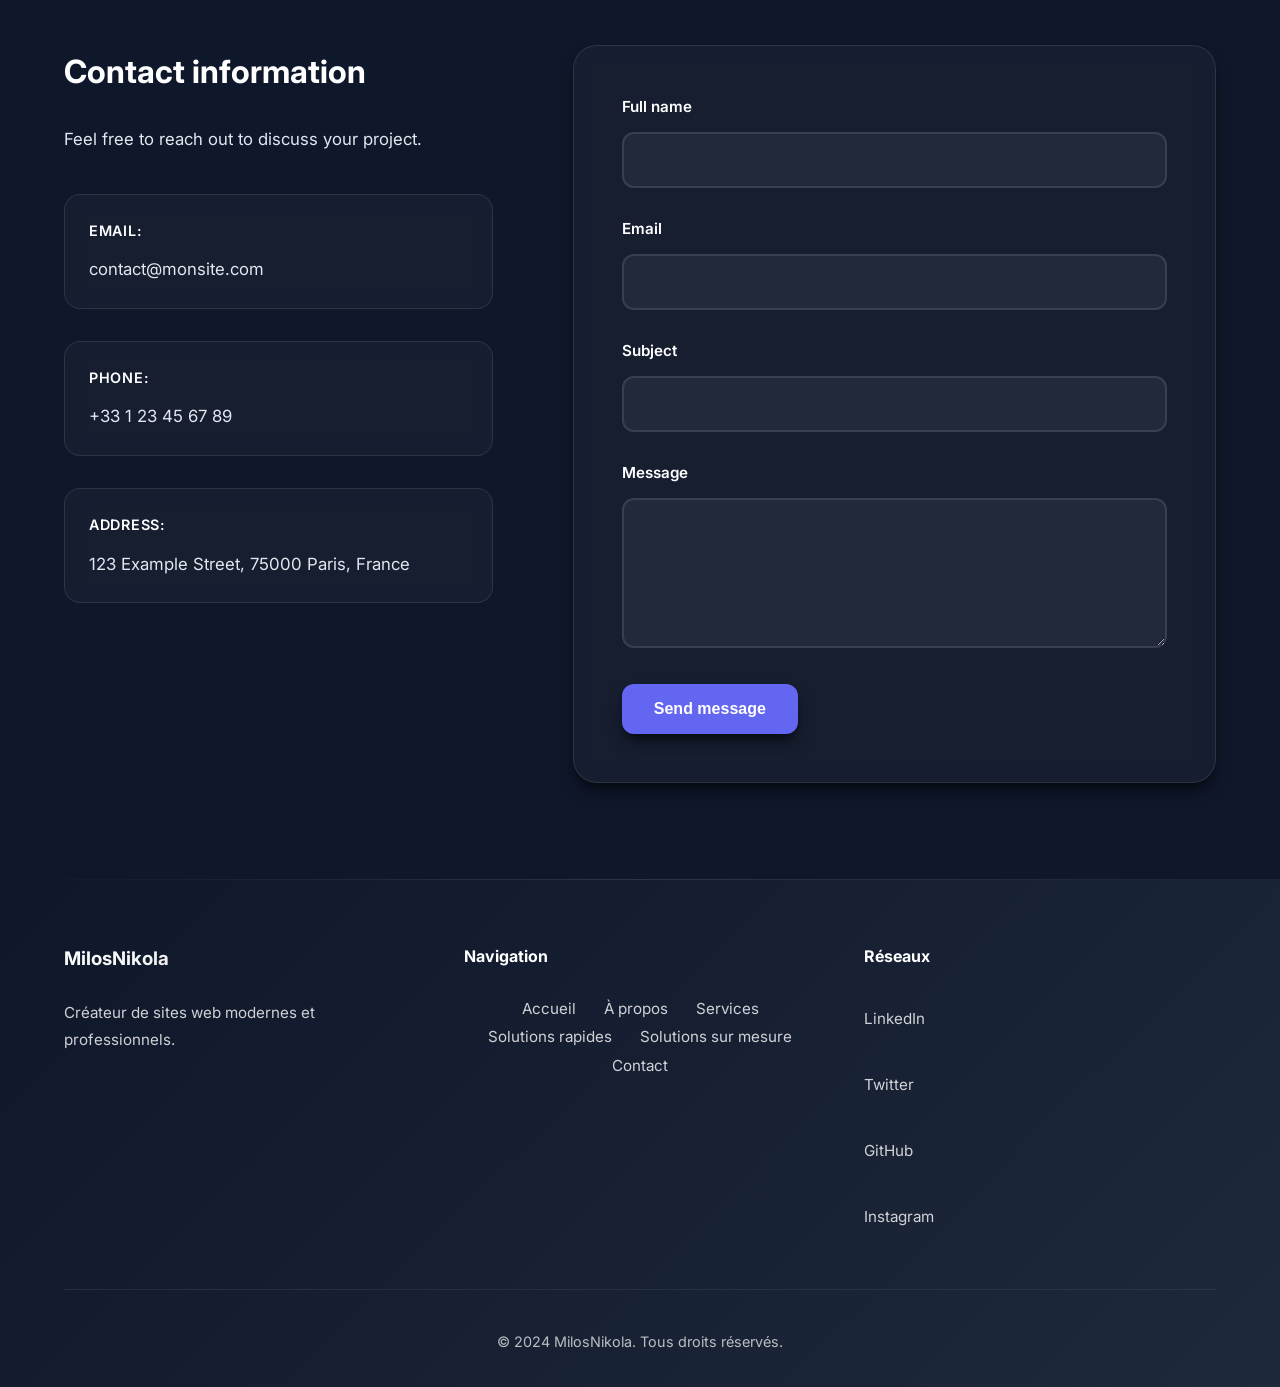
==== commit 2f6763af: "Add files via upload" ====
--- a/index.html
+++ b/index.html
@@ -3,11 +3,15 @@
   <head>
     <meta charset="UTF-8" />
     <meta name="viewport" content="width=device-width, initial-scale=1.0" />
-    <title>Mon Site Web - Portfolio Professionnel</title>
+    <title>
+      Développeur Web Front-End | Sites vitrines modernes – Milos Nikola
+    </title>
     <meta
       name="description"
-      content="Développeur web Front-End : sites modernes, rapides et responsives pour valoriser votre activité."
+      content="Développeur Web Front-End spécialisé dans la création de sites vitrines modernes, responsives et adaptés aux indépendants, artisans et petites entreprises."
     />
+    <link rel="icon" type="image/webp" href="./img/icon/milosnikola.webp" />
+
     <link rel="stylesheet" href="style.css" />
     <link rel="preconnect" href="https://fonts.googleapis.com" />
     <link rel="preconnect" href="https://fonts.gstatic.com" crossorigin />
@@ -762,6 +766,71 @@
               Une navigation claire, agréable et adaptée aux différents écrans.
             </p>
           </div>
+          <div class="custom-websites-benefit">
+            <div class="benefit-icon">🔍</div>
+            <h4>Base SEO soignée</h4>
+            <p>
+              Une structure claire et des balises pensées pour faciliter le
+              référencement.
+            </p>
+          </div>
+          <div class="custom-websites-benefit">
+            <div class="benefit-icon">🛠️</div>
+            <h4>Suivi après la mise en ligne</h4>
+            <p>
+              Des ajustements et mises à jour possibles une fois le site publié.
+            </p>
+          </div>
+        </div>
+      </div>
+    </section>
+
+    <!-- Mini-audit gratuit -->
+    <section class="audit">
+      <div class="container">
+        <span class="section-label">MINI-AUDIT GRATUIT</span>
+        <h2 class="section-title">Vous avez déjà un site ?</h2>
+        <p class="audit-intro">
+          Votre site est ancien, lent ou difficile à utiliser sur mobile ?
+        </p>
+        <p class="audit-highlight">
+          Je peux analyser gratuitement votre page et vous indiquer 3
+          améliorations concrètes.
+        </p>
+        <a href="#contact" class="btn btn-primary">Demander un mini-audit</a>
+        <p class="audit-note">
+          Une première analyse pour identifier des pistes d'amélioration, sans
+          engagement.
+        </p>
+      </div>
+    </section>
+
+    <!-- Ce que vous obtenez -->
+    <section class="audit-result">
+      <div class="container">
+        <div class="audit-result-header">
+          <span class="section-label">VOTRE MINI-AUDIT</span>
+          <h2 class="section-title">Ce que vous obtenez</h2>
+        </div>
+        <div class="custom-websites-benefits">
+          <div class="custom-websites-benefit">
+            <div class="benefit-icon">🎯</div>
+            <h4>3 améliorations concrètes</h4>
+            <p>Des pistes claires et précises pour améliorer votre page.</p>
+          </div>
+          <div class="custom-websites-benefit">
+            <div class="benefit-icon">📱</div>
+            <h4>Un regard sur le mobile</h4>
+            <p>
+              Un avis sur la lisibilité et l'utilisation de votre site sur
+              smartphone.
+            </p>
+          </div>
+          <div class="custom-websites-benefit">
+            <div class="benefit-icon">🤝</div>
+            <h4>Sans engagement</h4>
+            <p>Une première analyse gratuite, sans obligation de poursuivre.</p>
+          </div>
         </div>
       </div>
     </section>
--- a/style.css
+++ b/style.css
@@ -2580,6 +2580,64 @@
   margin: 0;
 }
 
+.audit {
+  background: linear-gradient(135deg, #1e1b4b 0%, #1e293b 100%);
+  padding: 5rem 0;
+  text-align: center;
+}
+
+.audit .section-title {
+  margin-bottom: 1.5rem;
+}
+
+.audit-intro {
+  color: #e2e8f0;
+  font-size: 1.05rem;
+  margin-bottom: 1rem;
+}
+
+.audit-highlight {
+  max-width: 720px;
+  margin: 0 auto 2.5rem;
+  padding: 1.75rem 2rem;
+  background: rgba(15, 23, 42, 0.6);
+  border: 1px solid rgba(99, 102, 241, 0.4);
+  border-radius: 20px;
+  color: #ffffff;
+  font-size: 1.5rem;
+  font-weight: 700;
+  line-height: 1.5;
+}
+
+.audit-note {
+  margin-top: 1.25rem;
+  color: #94a3b8;
+  font-size: 0.95rem;
+}
+
+.audit-result {
+  background: #1e293b;
+  padding: 5rem 0;
+}
+
+.audit-result-header {
+  text-align: center;
+  margin-bottom: 3rem;
+}
+
+@media (max-width: 640px) {
+  .audit {
+    padding: 4rem 0;
+  }
+  .audit-result {
+    padding: 4rem 0;
+  }
+  .audit-highlight {
+    padding: 1.25rem 1.5rem;
+    font-size: 1.25rem;
+  }
+}
+
 @media (max-width: 968px) {
   .nav-menu {
     position: fixed;
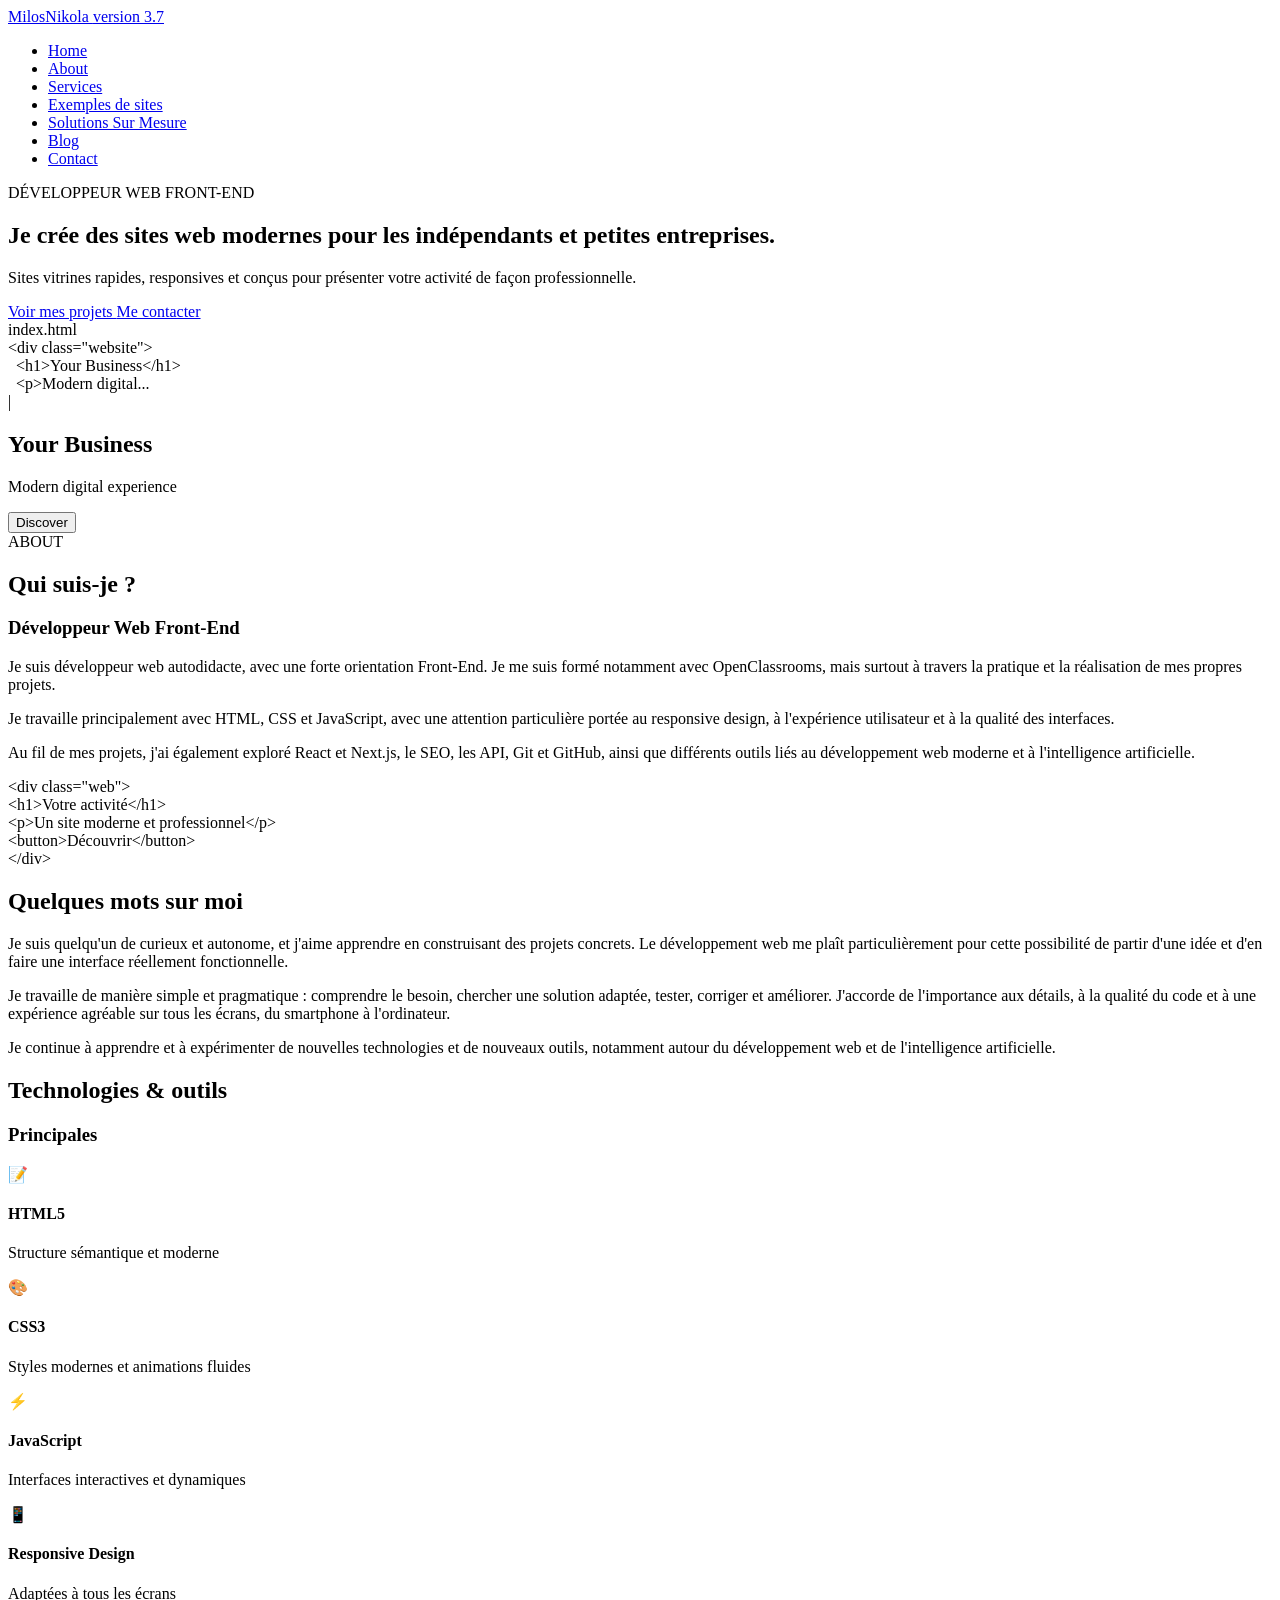
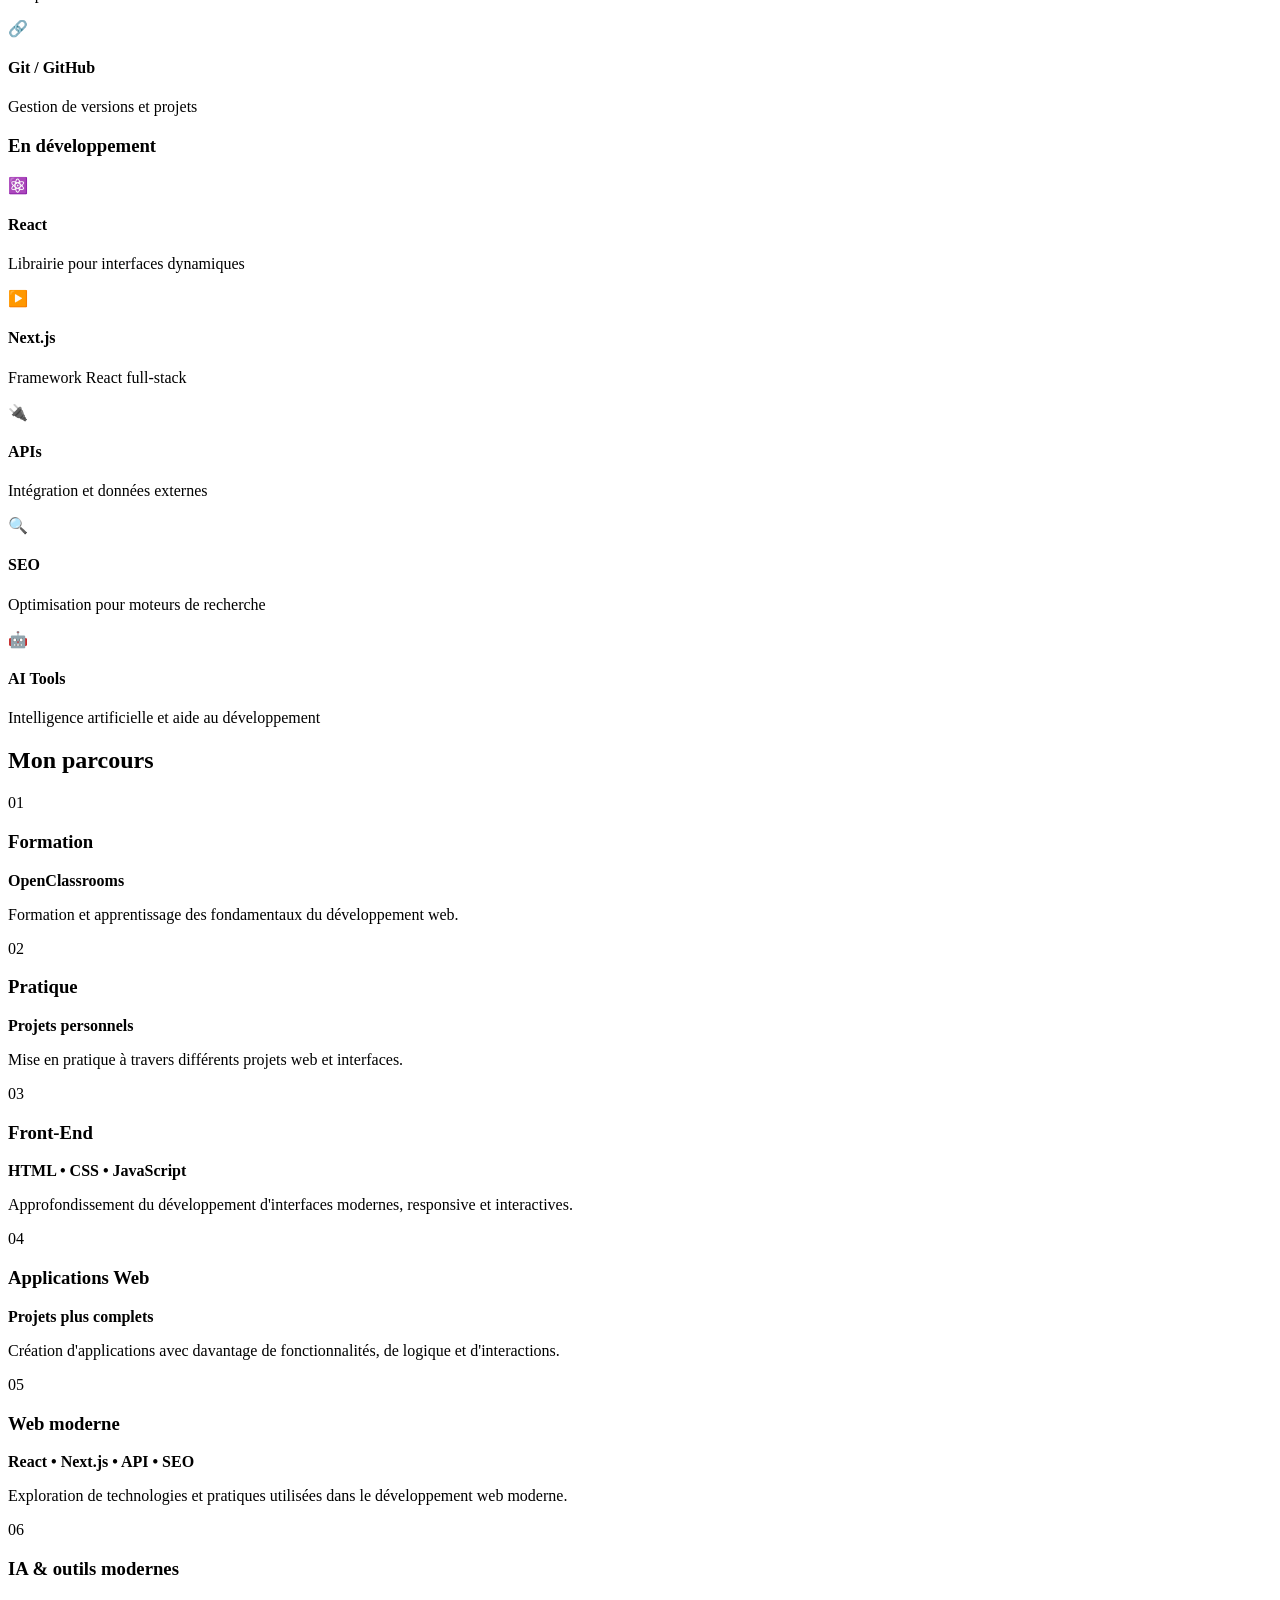
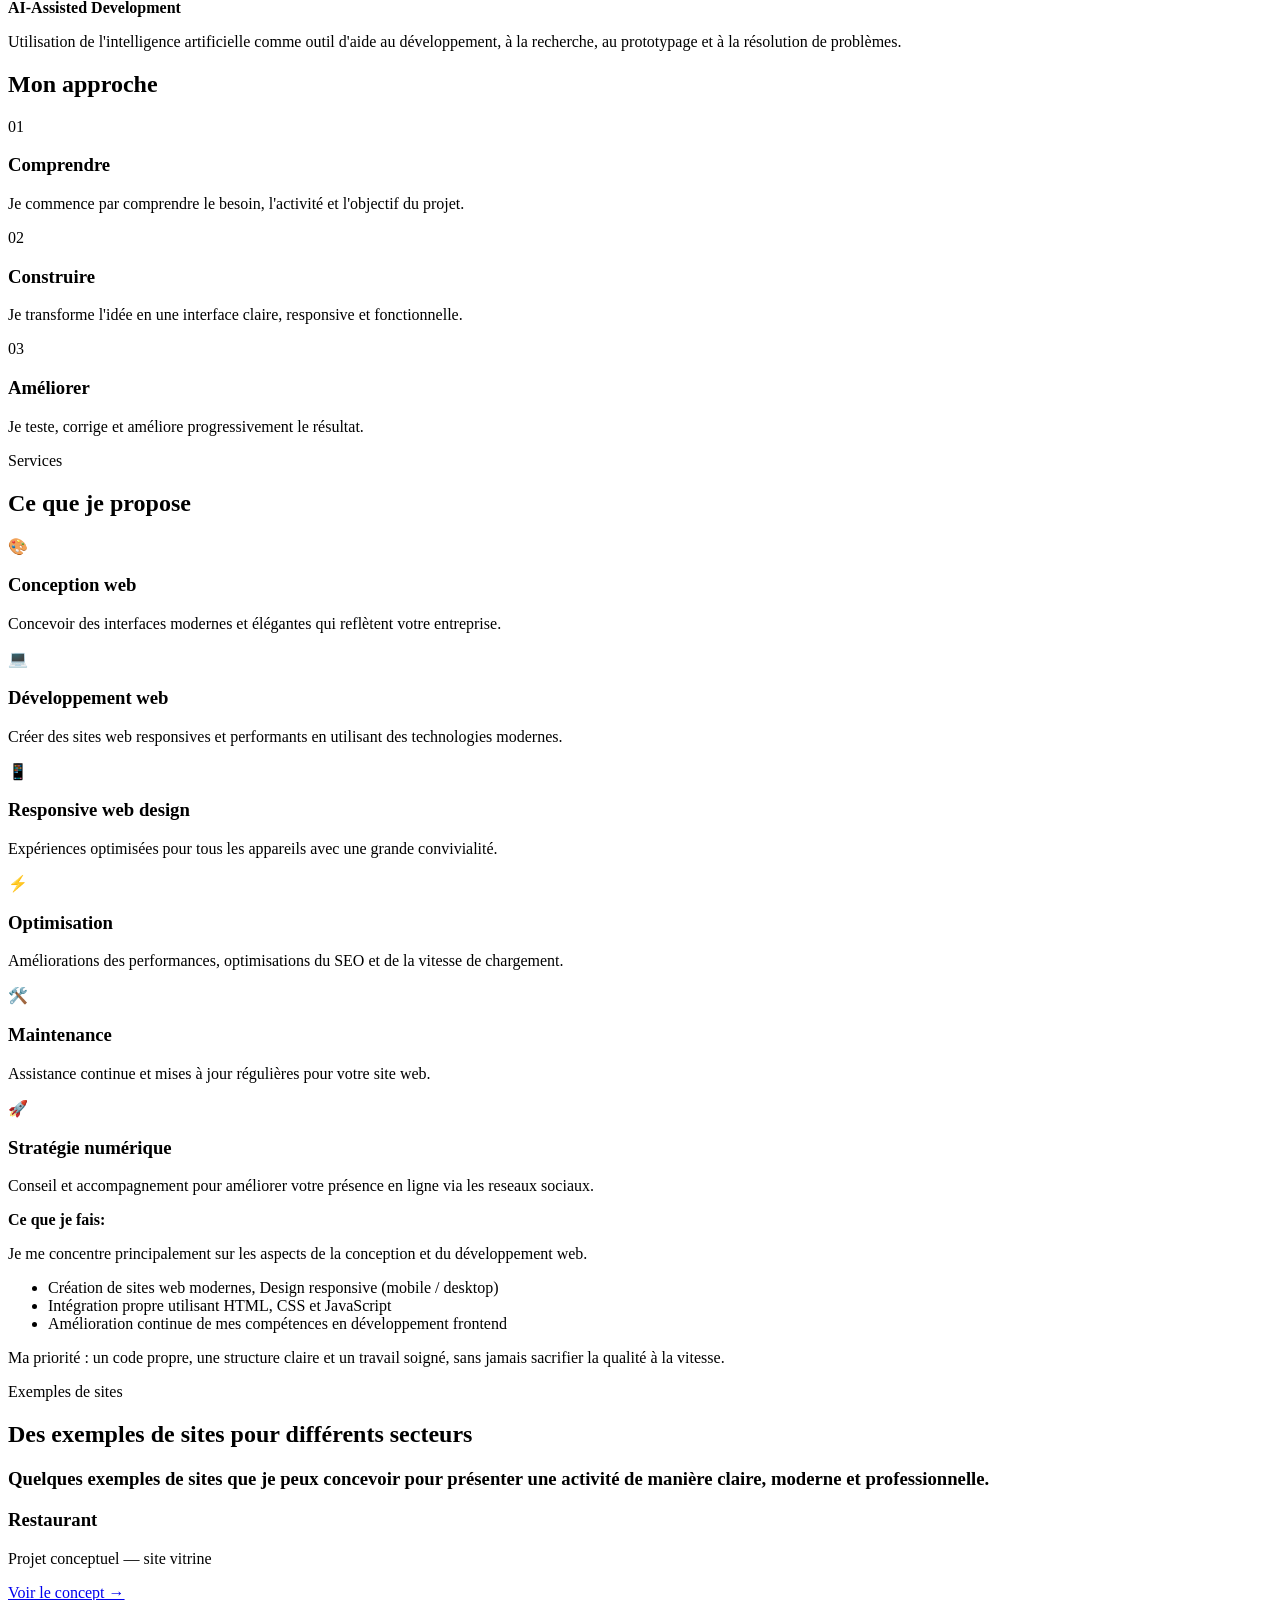
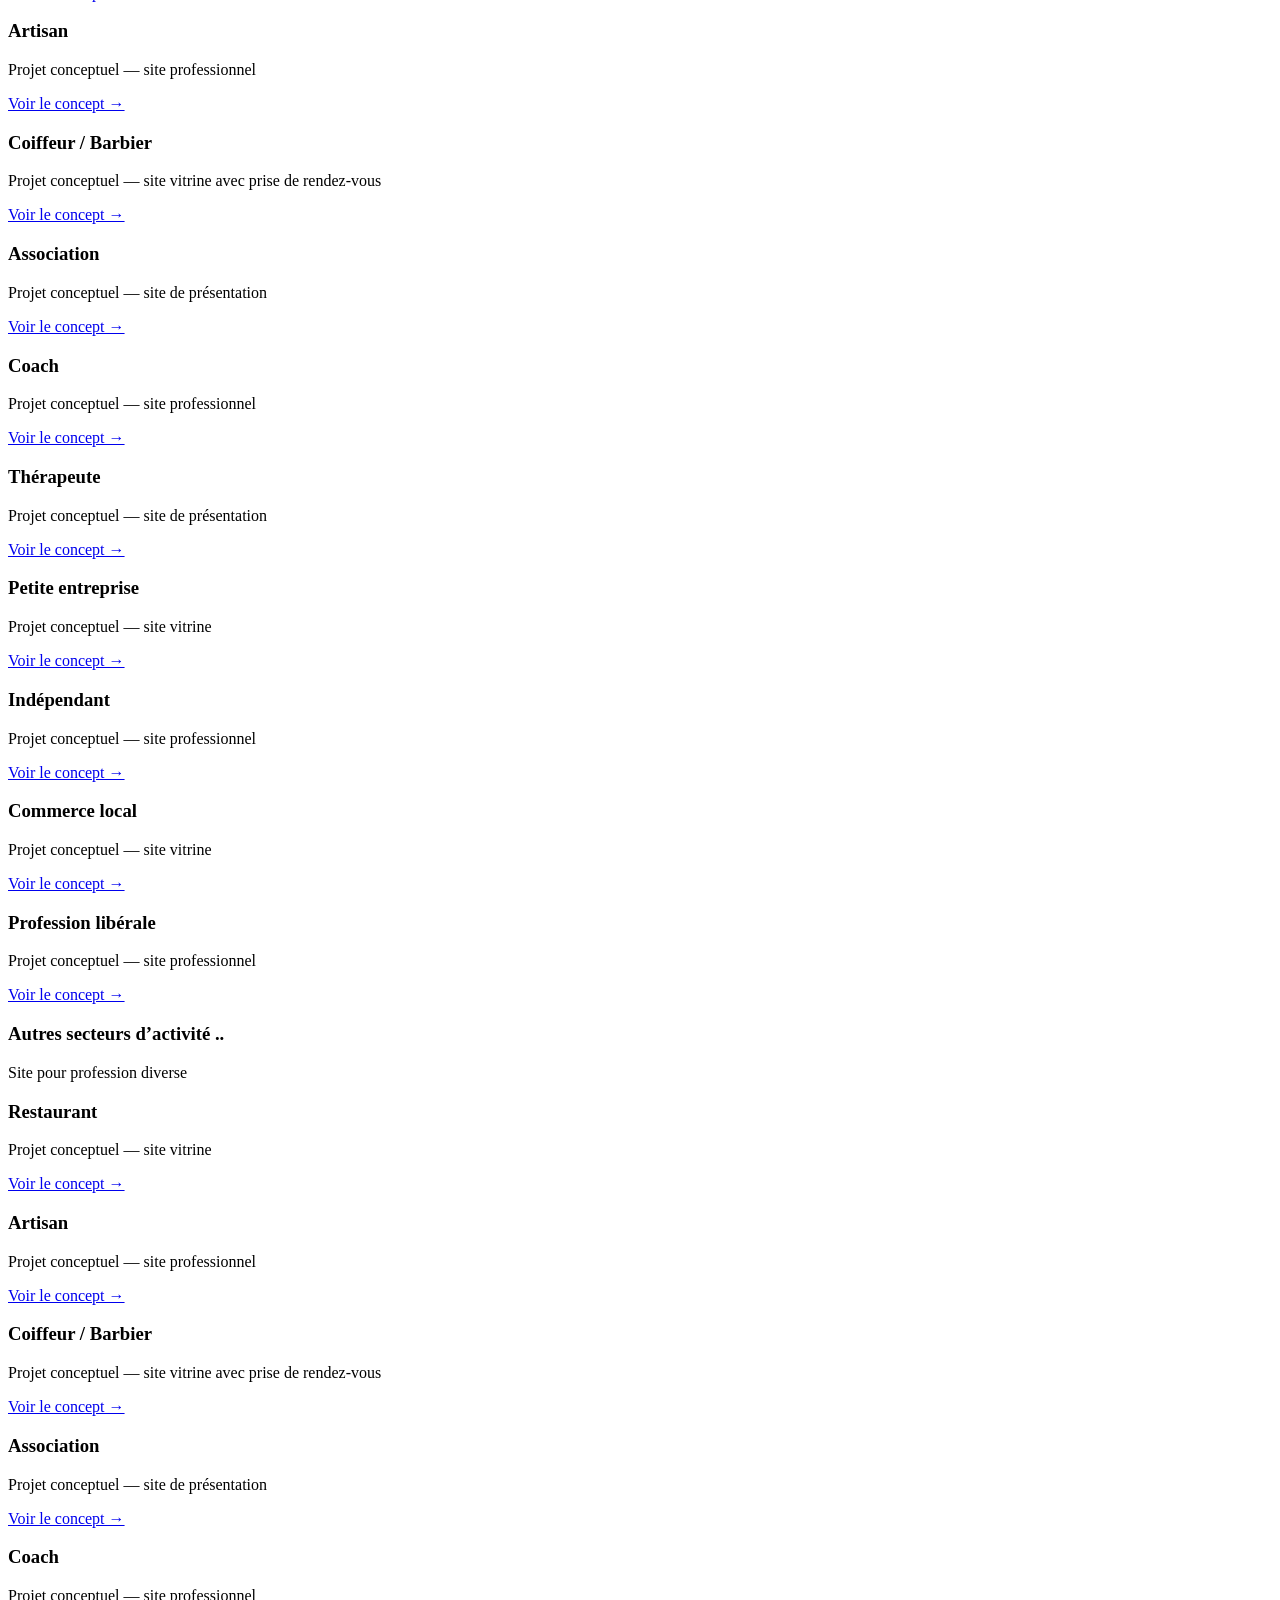
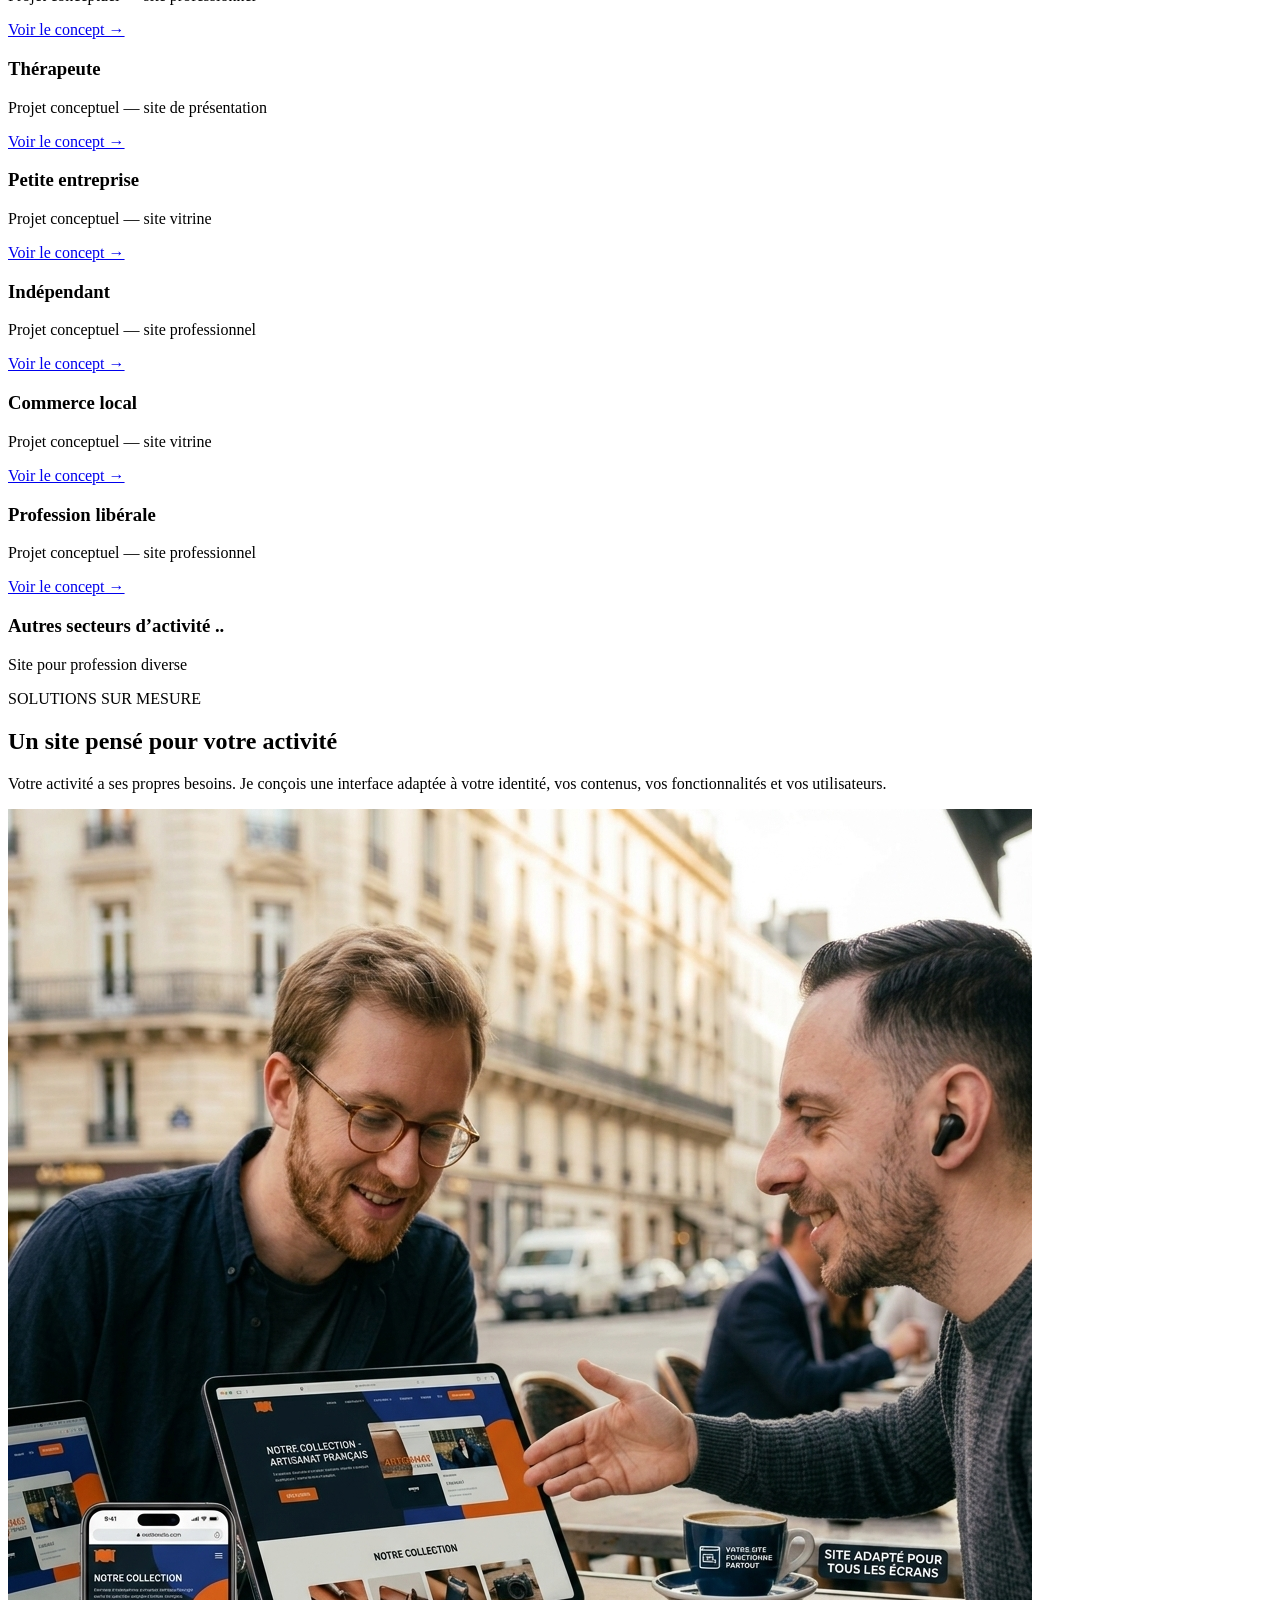
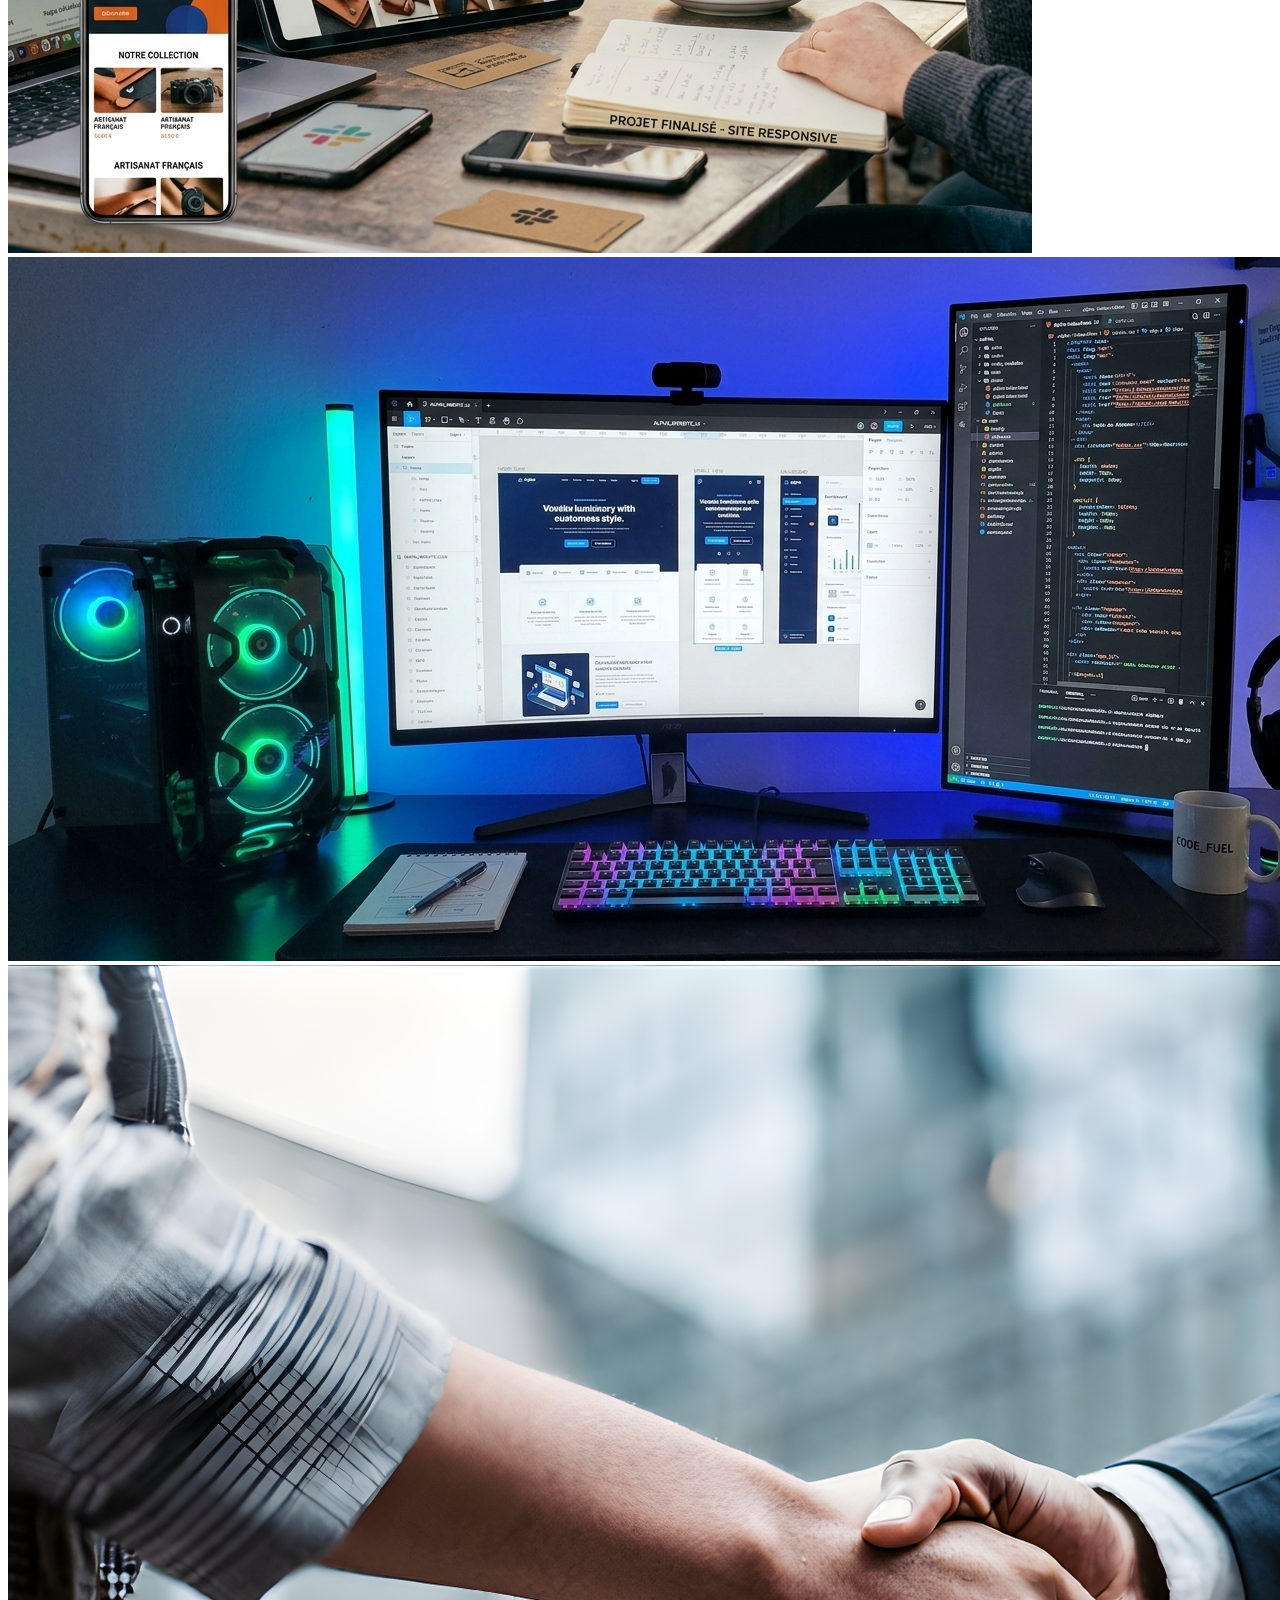
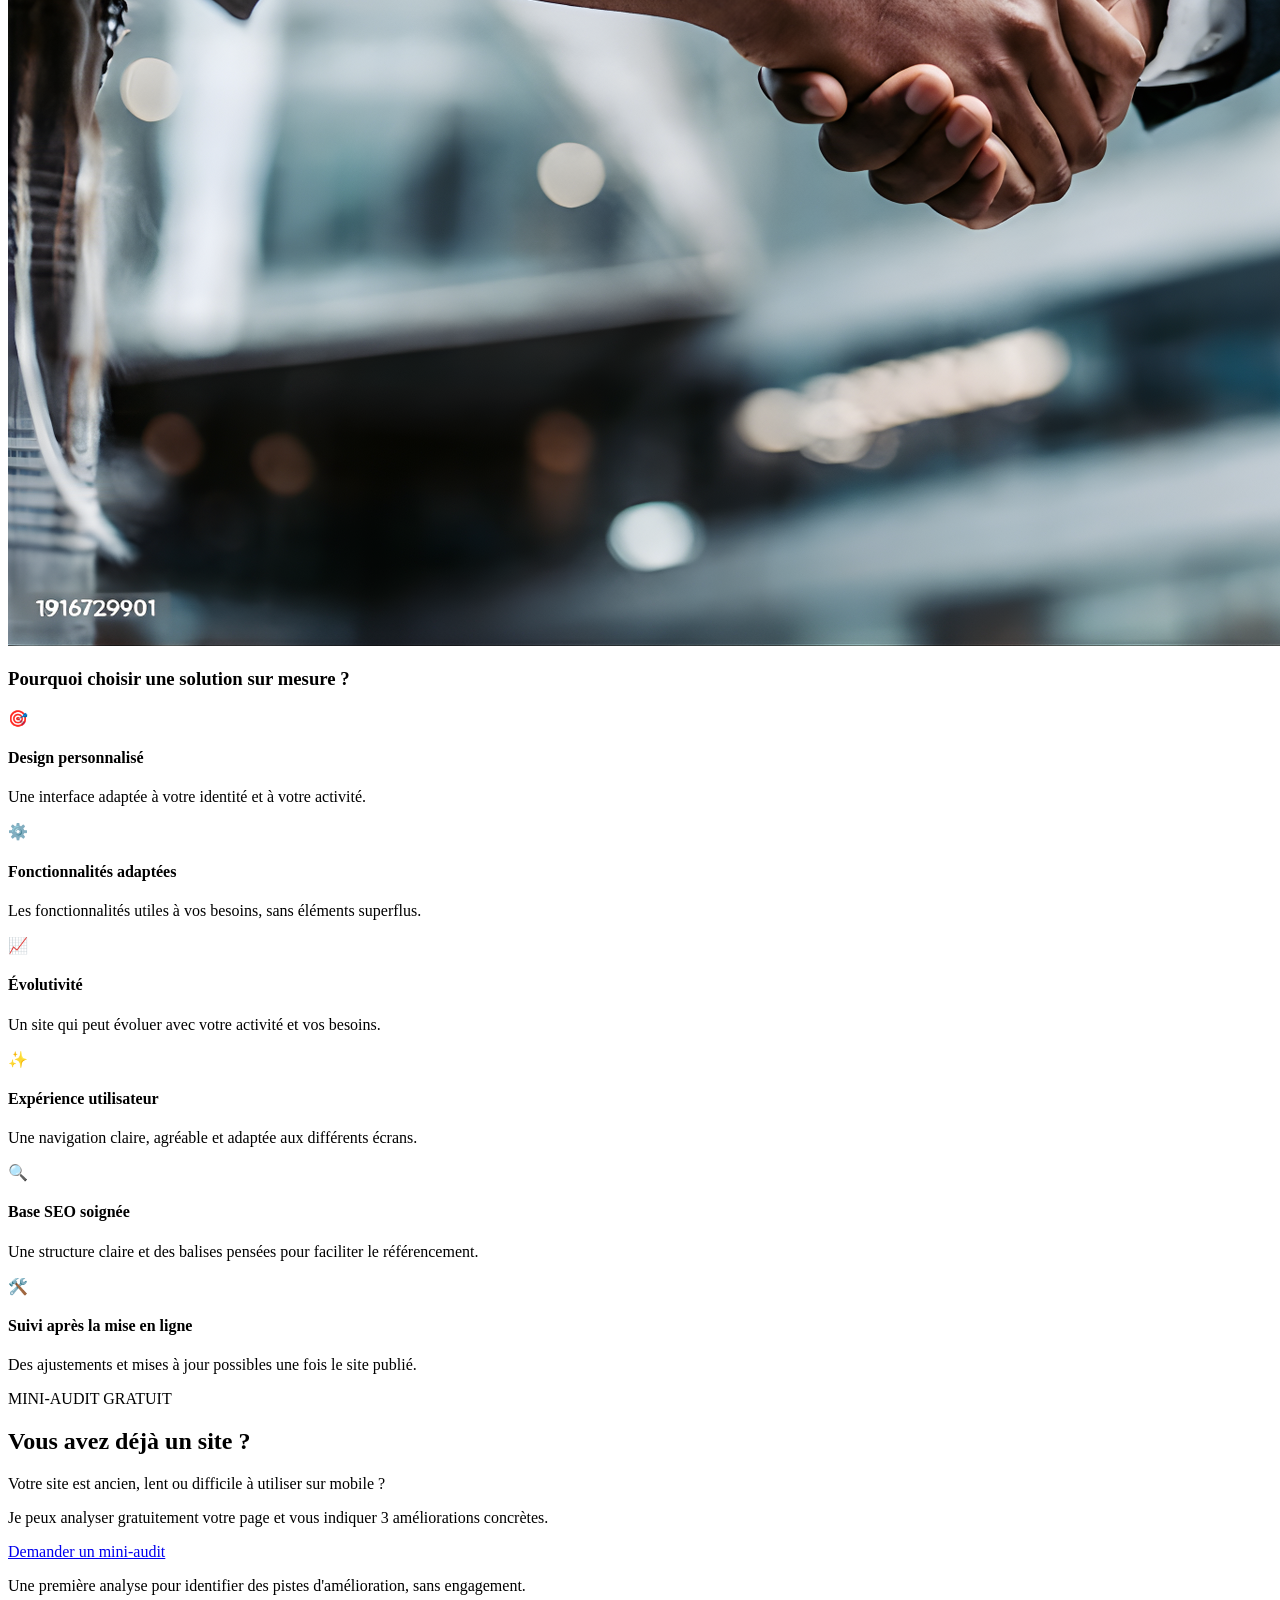
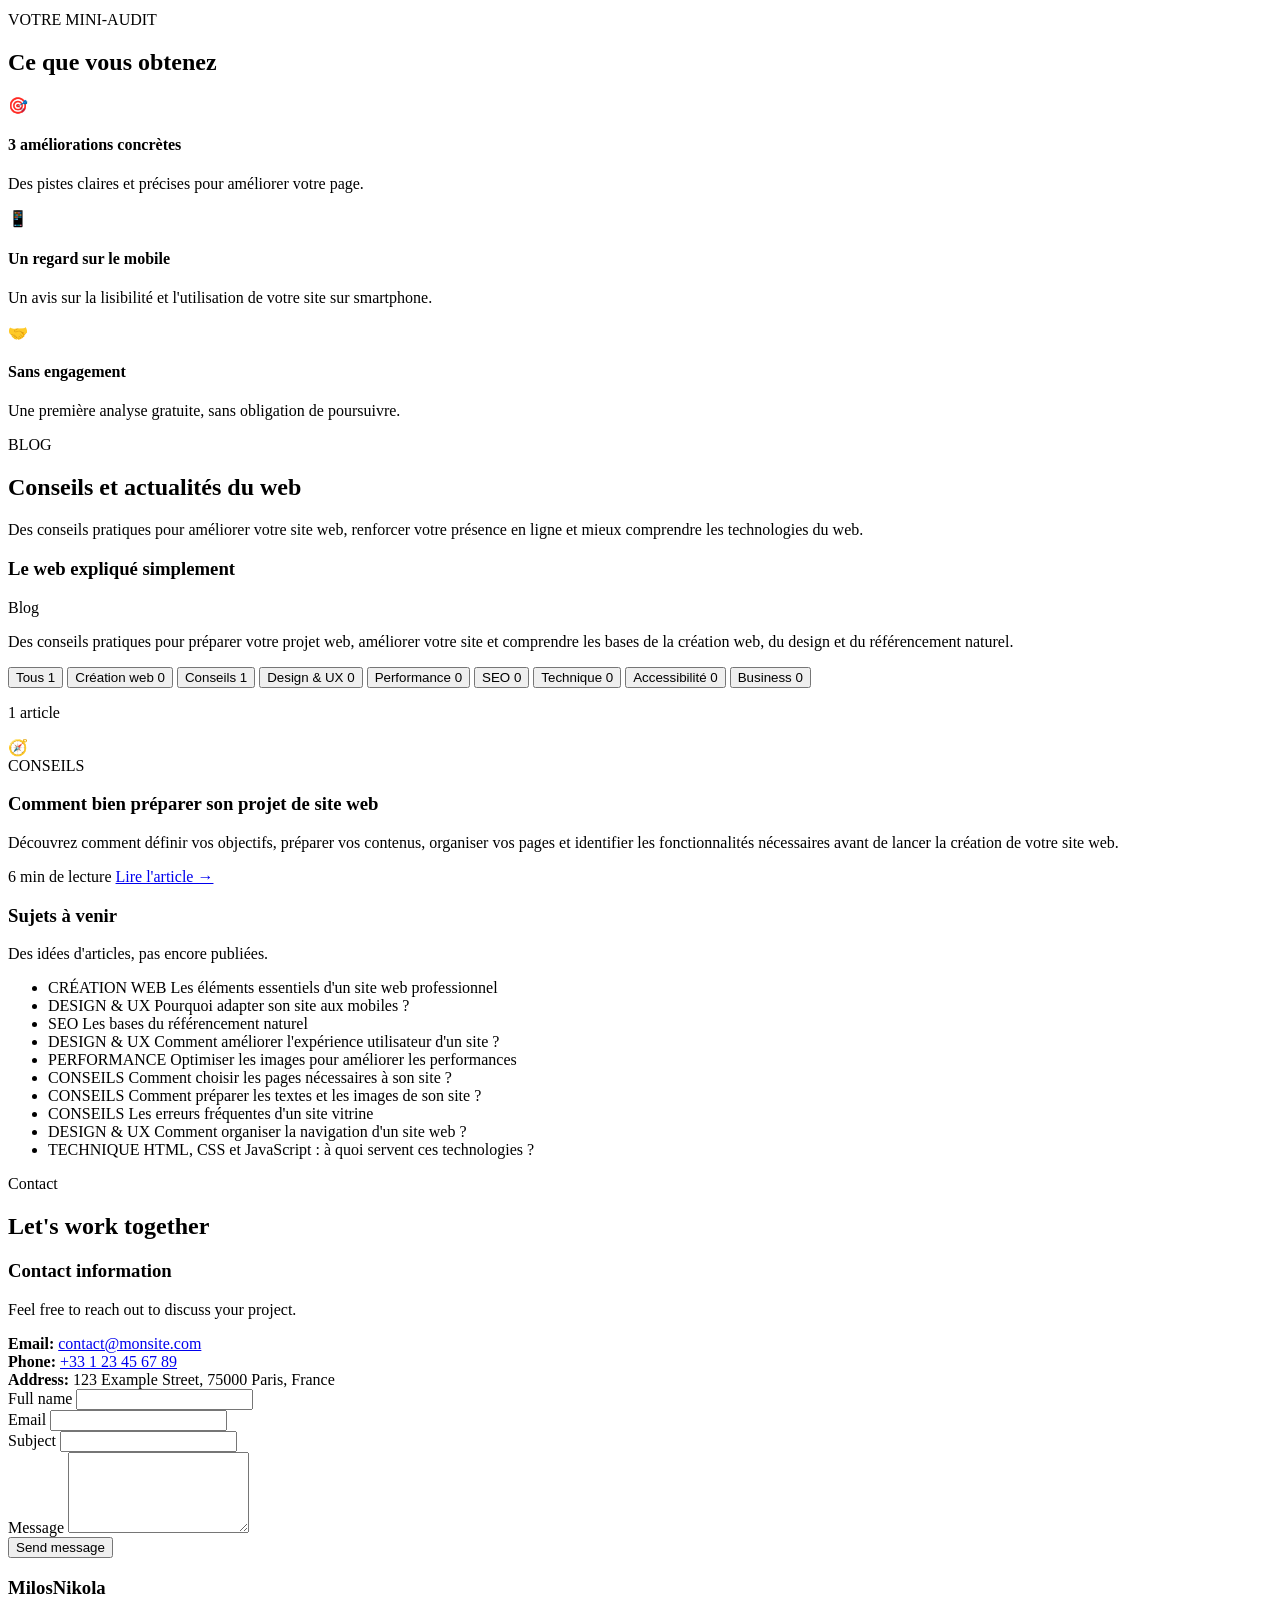
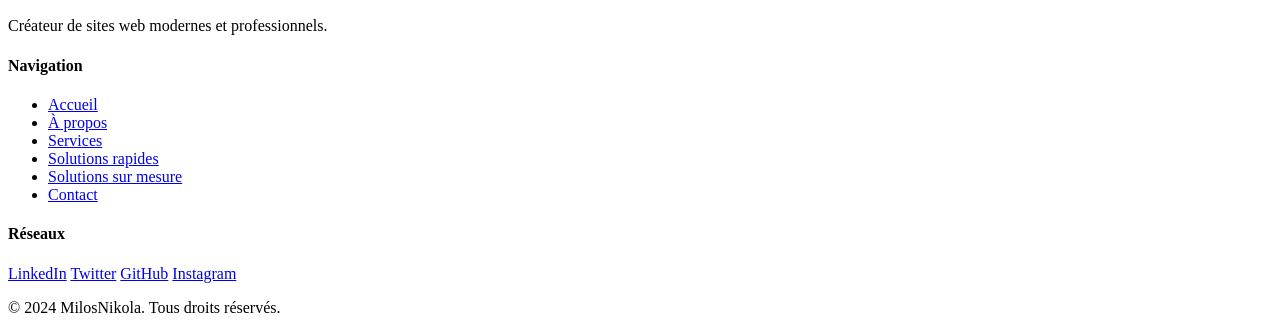
==== commit 28696a60: "Add files via upload" ====
--- a/index.html
+++ b/index.html
@@ -12,7 +12,21 @@
     />
     <link rel="icon" type="image/webp" href="./img/icon/milosnikola.webp" />
 
-    <link rel="stylesheet" href="style.css" />
+    <link rel="stylesheet" href="css/base.css" />
+    <link rel="stylesheet" href="css/navigation.css" />
+    <link rel="stylesheet" href="css/buttons.css" />
+    <link rel="stylesheet" href="css/hero.css" />
+    <link rel="stylesheet" href="css/section-header.css" />
+    <link rel="stylesheet" href="css/about.css" />
+    <link rel="stylesheet" href="css/services.css" />
+    <link rel="stylesheet" href="css/portfolio.css" />
+    <link rel="stylesheet" href="css/contact.css" />
+    <link rel="stylesheet" href="css/footer.css" />
+    <link rel="stylesheet" href="css/animations.css" />
+    <link rel="stylesheet" href="css/custom-websites.css" />
+    <link rel="stylesheet" href="css/audit.css" />
+    <link rel="stylesheet" href="css/blog.css" />
+    <link rel="stylesheet" href="css/responsive.css" />
     <link rel="preconnect" href="https://fonts.googleapis.com" />
     <link rel="preconnect" href="https://fonts.gstatic.com" crossorigin />
     <link
@@ -28,7 +42,7 @@
         <div class="nav-wrapper">
           <div class="logo">
             <a href="#home"
-              >MilosNikola <span class="version">version 3.4</span></a
+              >MilosNikola <span class="version">version 3.7</span></a
             >
           </div>
           <ul class="nav-menu">
@@ -41,6 +55,7 @@
                 >Solutions Sur Mesure</a
               >
             </li>
+            <li><a href="#blog" class="nav-link">Blog</a></li>
             <li><a href="#contact" class="nav-link">Contact</a></li>
           </ul>
           <div class="hamburger">
@@ -63,7 +78,7 @@
           <div class="shape shape-3"></div>
         </div>
       </div>
-      <div class="container" style="position: relative; z-index: 1">
+      <div class="container">
         <div class="hero-content">
           <span class="hero-label">DÉVELOPPEUR WEB FRONT-END</span>
           <h1 class="hero-title">
@@ -466,15 +481,13 @@
             </p>
           </div>
         </div>
-        <div class="p" style="width: 70%; margin: 3rem auto 0">
-          <strong style="margin-bottom: 1rem; display: block"
-            >Ce que je fais:</strong
-          >
-          <p style="margin-bottom: 1rem">
+        <div class="services-note">
+          <strong class="services-note-title">Ce que je fais:</strong>
+          <p class="services-note-intro">
             Je me concentre principalement sur les aspects de la conception et
             du développement web.
           </p>
-          <ul style="text-align: left; display: inline-block">
+          <ul class="services-note-list">
             <li>
               Création de sites web modernes, Design responsive (mobile /
               desktop)
@@ -484,7 +497,7 @@
               Amélioration continue de mes compétences en développement frontend
             </li>
           </ul>
-          <p style="margin-top: 1.5rem">
+          <p class="services-note-closing">
             Ma priorité : un code propre, une structure claire et un travail
             soigné, sans jamais sacrifier la qualité à la vitesse.
           </p>
@@ -835,6 +848,191 @@
       </div>
     </section>
 
+    <!-- Blog -->
+    <section id="blog" class="blog">
+      <div class="container">
+        <div class="blog-header">
+          <span class="section-label">BLOG</span>
+          <h2 class="section-title">Conseils et actualités du web</h2>
+          <p class="custom-websites-description">
+            Des conseils pratiques pour améliorer votre site web, renforcer
+            votre présence en ligne et mieux comprendre les technologies du web.
+          </p>
+        </div>
+        <div class="blog-intro">
+          <h3 class="blog-intro-title">Le web expliqué simplement</h3>
+          <p class="blog-intro-subtitle">Blog</p>
+          <p class="blog-intro-text">
+            Des conseils pratiques pour préparer votre projet web, améliorer
+            votre site et comprendre les bases de la création web, du design et
+            du référencement naturel.
+          </p>
+        </div>
+
+        <!-- Filtres : data-filter doit correspondre au data-category des articles. Les compteurs sont recalculés par script.js. -->
+        <div
+          class="blog-filters"
+          role="group"
+          aria-label="Filtrer les articles par catégorie"
+        >
+          <button
+            type="button"
+            class="blog-filter active"
+            data-filter="all"
+            aria-pressed="true"
+          >
+            Tous <span class="blog-filter-count">1</span>
+          </button>
+          <button
+            type="button"
+            class="blog-filter"
+            data-filter="creation-web"
+            aria-pressed="false"
+          >
+            Création web <span class="blog-filter-count">0</span>
+          </button>
+          <button
+            type="button"
+            class="blog-filter"
+            data-filter="conseils"
+            aria-pressed="false"
+          >
+            Conseils <span class="blog-filter-count">1</span>
+          </button>
+          <button
+            type="button"
+            class="blog-filter"
+            data-filter="design-ux"
+            aria-pressed="false"
+          >
+            Design &amp; UX <span class="blog-filter-count">0</span>
+          </button>
+          <button
+            type="button"
+            class="blog-filter"
+            data-filter="performance"
+            aria-pressed="false"
+          >
+            Performance <span class="blog-filter-count">0</span>
+          </button>
+          <button
+            type="button"
+            class="blog-filter"
+            data-filter="seo"
+            aria-pressed="false"
+          >
+            SEO <span class="blog-filter-count">0</span>
+          </button>
+          <button
+            type="button"
+            class="blog-filter"
+            data-filter="technique"
+            aria-pressed="false"
+          >
+            Technique <span class="blog-filter-count">0</span>
+          </button>
+          <button
+            type="button"
+            class="blog-filter"
+            data-filter="accessibilite"
+            aria-pressed="false"
+          >
+            Accessibilité <span class="blog-filter-count">0</span>
+          </button>
+          <button
+            type="button"
+            class="blog-filter"
+            data-filter="business"
+            aria-pressed="false"
+          >
+            Business <span class="blog-filter-count">0</span>
+          </button>
+        </div>
+        <p class="blog-count">1 article</p>
+
+        <!--
+          Articles publiés uniquement : une carte par page d'article existante.
+          Pour publier un nouvel article : copier la carte ci-dessous, adapter
+          data-category (voir data-filter des boutons), le titre, le résumé, le
+          temps de lecture et le lien ; puis retirer le sujet correspondant de
+          la liste « Sujets à venir ». Les compteurs se mettent à jour seuls.
+        -->
+        <div class="blog-grid">
+          <article class="blog-card" data-category="conseils">
+            <div class="blog-card-icon" aria-hidden="true">🧭</div>
+            <span class="blog-category">CONSEILS</span>
+            <h3>Comment bien préparer son projet de site web</h3>
+            <p>
+              Découvrez comment définir vos objectifs, préparer vos contenus,
+              organiser vos pages et identifier les fonctionnalités nécessaires
+              avant de lancer la création de votre site web.
+            </p>
+            <div class="blog-card-footer">
+              <span class="blog-meta">6 min de lecture</span>
+              <a
+                href="blog/comment-bien-preparer-son-projet-web/index.html"
+                class="blog-link"
+                >Lire l'article →</a
+              >
+            </div>
+          </article>
+        </div>
+        <p class="blog-empty" hidden>
+          Aucun article n'est encore publié dans cette catégorie.
+        </p>
+
+        <!-- Idées de sujets : ni publiées, ni comptées. Aucun lien tant que la page n'existe pas. -->
+        <div class="blog-upcoming">
+          <h3 class="blog-upcoming-title">Sujets à venir</h3>
+          <p class="blog-upcoming-text">
+            Des idées d'articles, pas encore publiées.
+          </p>
+          <ul class="blog-upcoming-list">
+            <li class="blog-upcoming-item" data-category="creation-web">
+              <span class="blog-category">CRÉATION WEB</span>
+              Les éléments essentiels d'un site web professionnel
+            </li>
+            <li class="blog-upcoming-item" data-category="design-ux">
+              <span class="blog-category">DESIGN &amp; UX</span>
+              Pourquoi adapter son site aux mobiles ?
+            </li>
+            <li class="blog-upcoming-item" data-category="seo">
+              <span class="blog-category">SEO</span>
+              Les bases du référencement naturel
+            </li>
+            <li class="blog-upcoming-item" data-category="design-ux">
+              <span class="blog-category">DESIGN &amp; UX</span>
+              Comment améliorer l'expérience utilisateur d'un site ?
+            </li>
+            <li class="blog-upcoming-item" data-category="performance">
+              <span class="blog-category">PERFORMANCE</span>
+              Optimiser les images pour améliorer les performances
+            </li>
+            <li class="blog-upcoming-item" data-category="conseils">
+              <span class="blog-category">CONSEILS</span>
+              Comment choisir les pages nécessaires à son site ?
+            </li>
+            <li class="blog-upcoming-item" data-category="conseils">
+              <span class="blog-category">CONSEILS</span>
+              Comment préparer les textes et les images de son site ?
+            </li>
+            <li class="blog-upcoming-item" data-category="conseils">
+              <span class="blog-category">CONSEILS</span>
+              Les erreurs fréquentes d'un site vitrine
+            </li>
+            <li class="blog-upcoming-item" data-category="design-ux">
+              <span class="blog-category">DESIGN &amp; UX</span>
+              Comment organiser la navigation d'un site web ?
+            </li>
+            <li class="blog-upcoming-item" data-category="technique">
+              <span class="blog-category">TECHNIQUE</span>
+              HTML, CSS et JavaScript : à quoi servent ces technologies ?
+            </li>
+          </ul>
+        </div>
+      </div>
+    </section>
+
     <!-- Contact -->
     <section id="contact" class="contact">
       <div class="container">
@@ -925,6 +1123,6 @@
       </div>
     </footer>
 
-    <script src="script.js?v=6" defer></script>
+    <script src="script.js?v=8" defer></script>
   </body>
 </html>
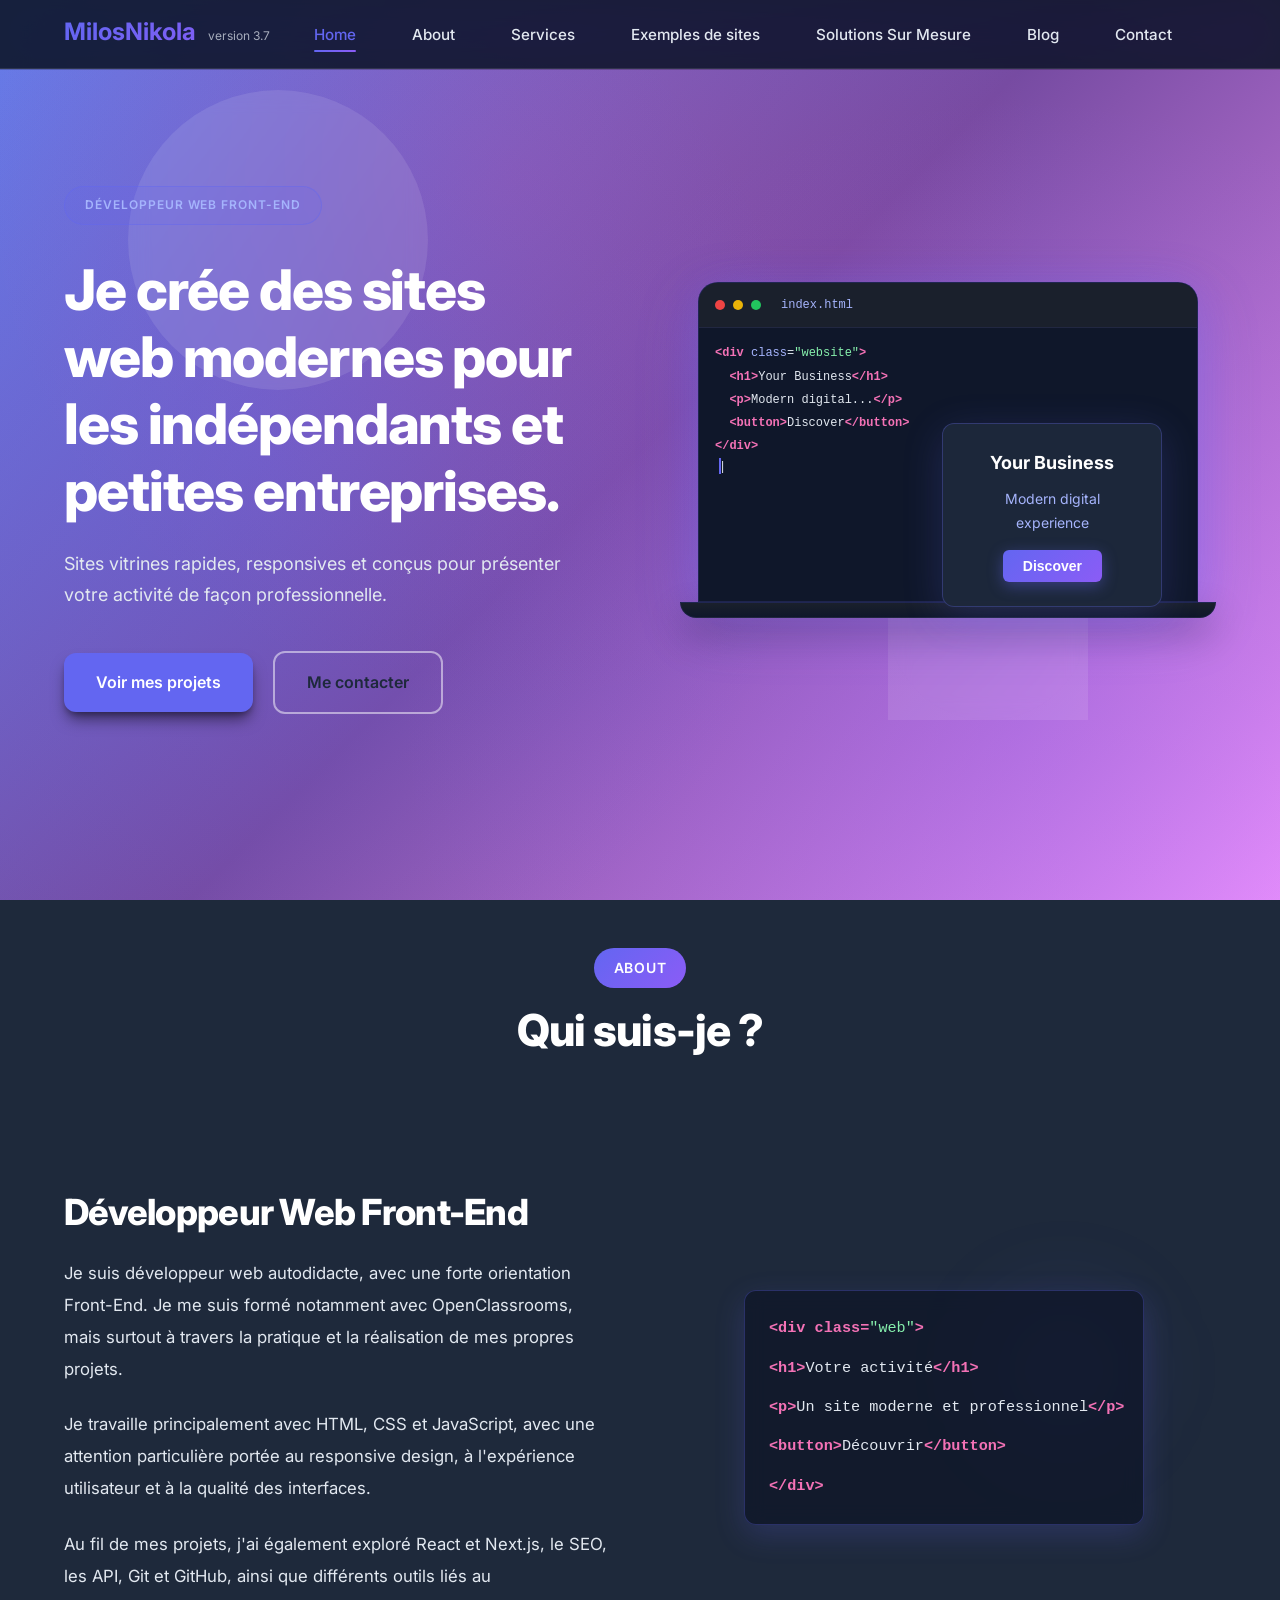
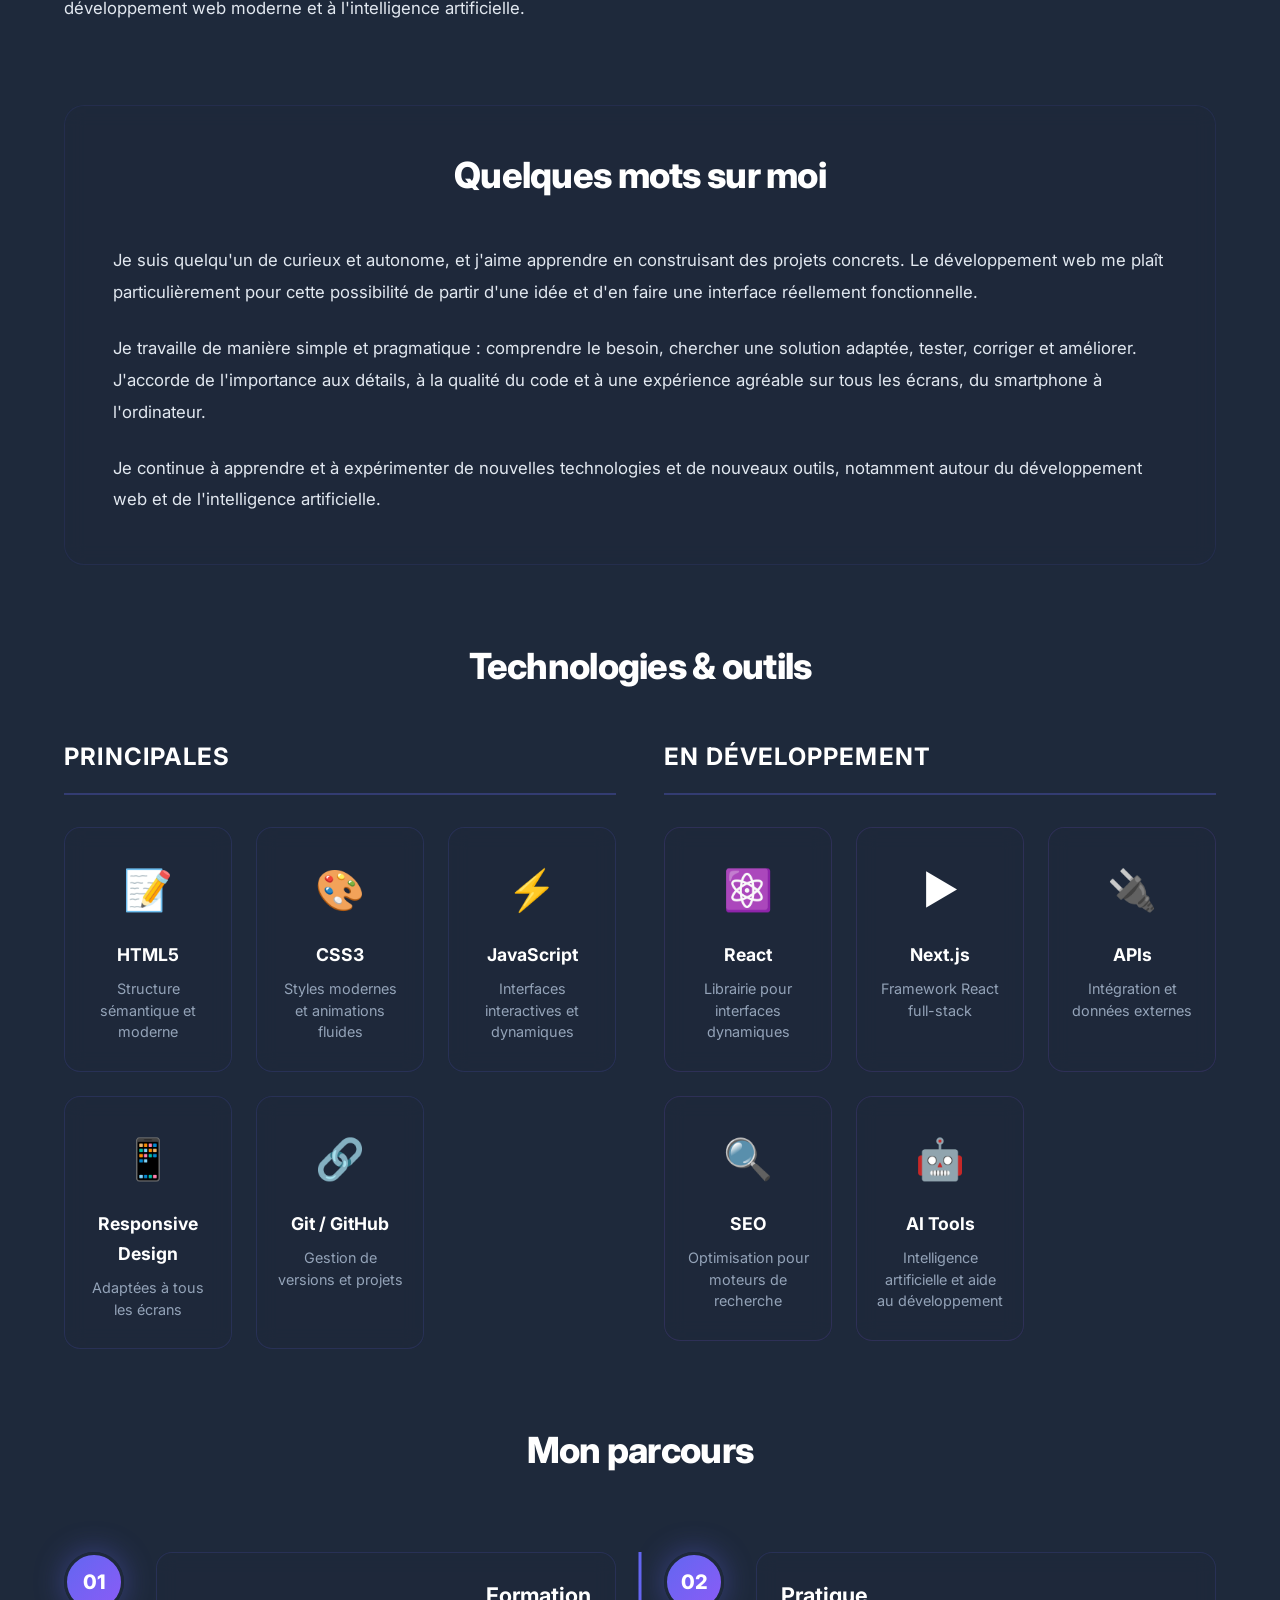
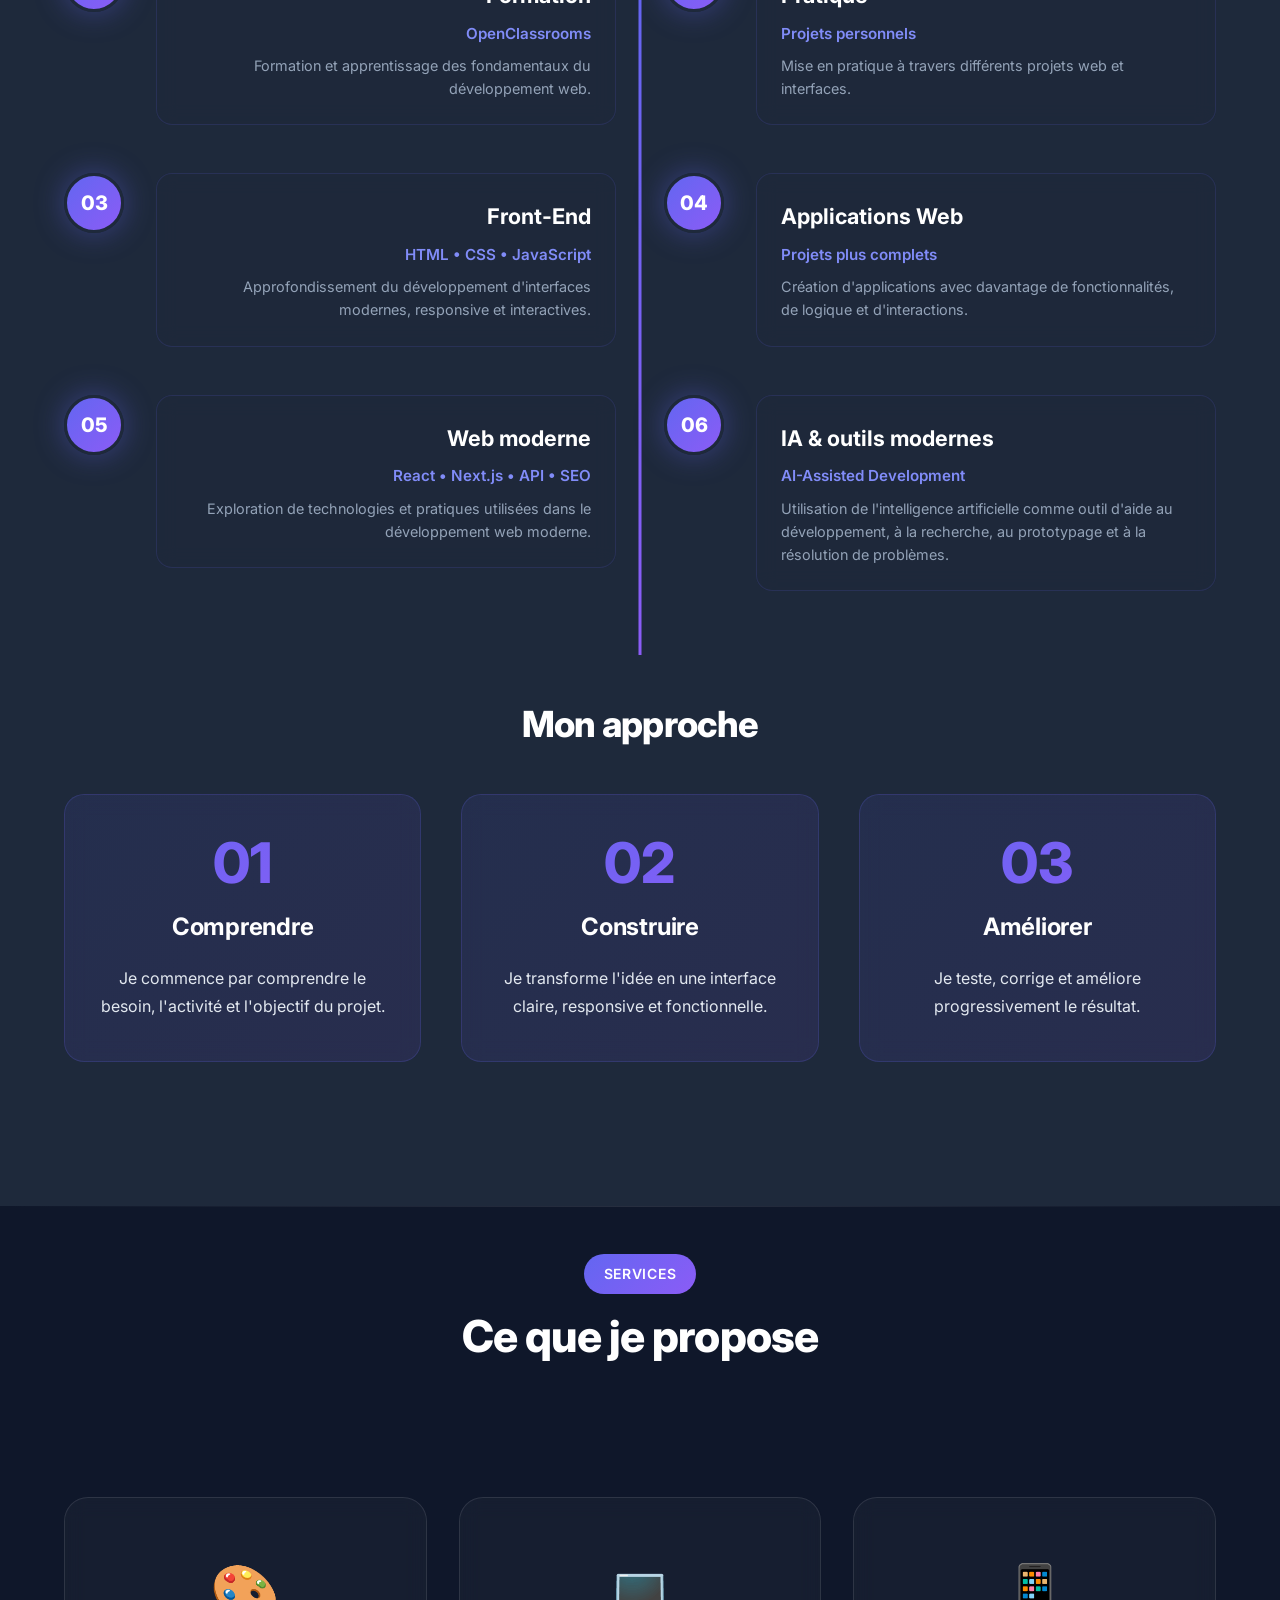
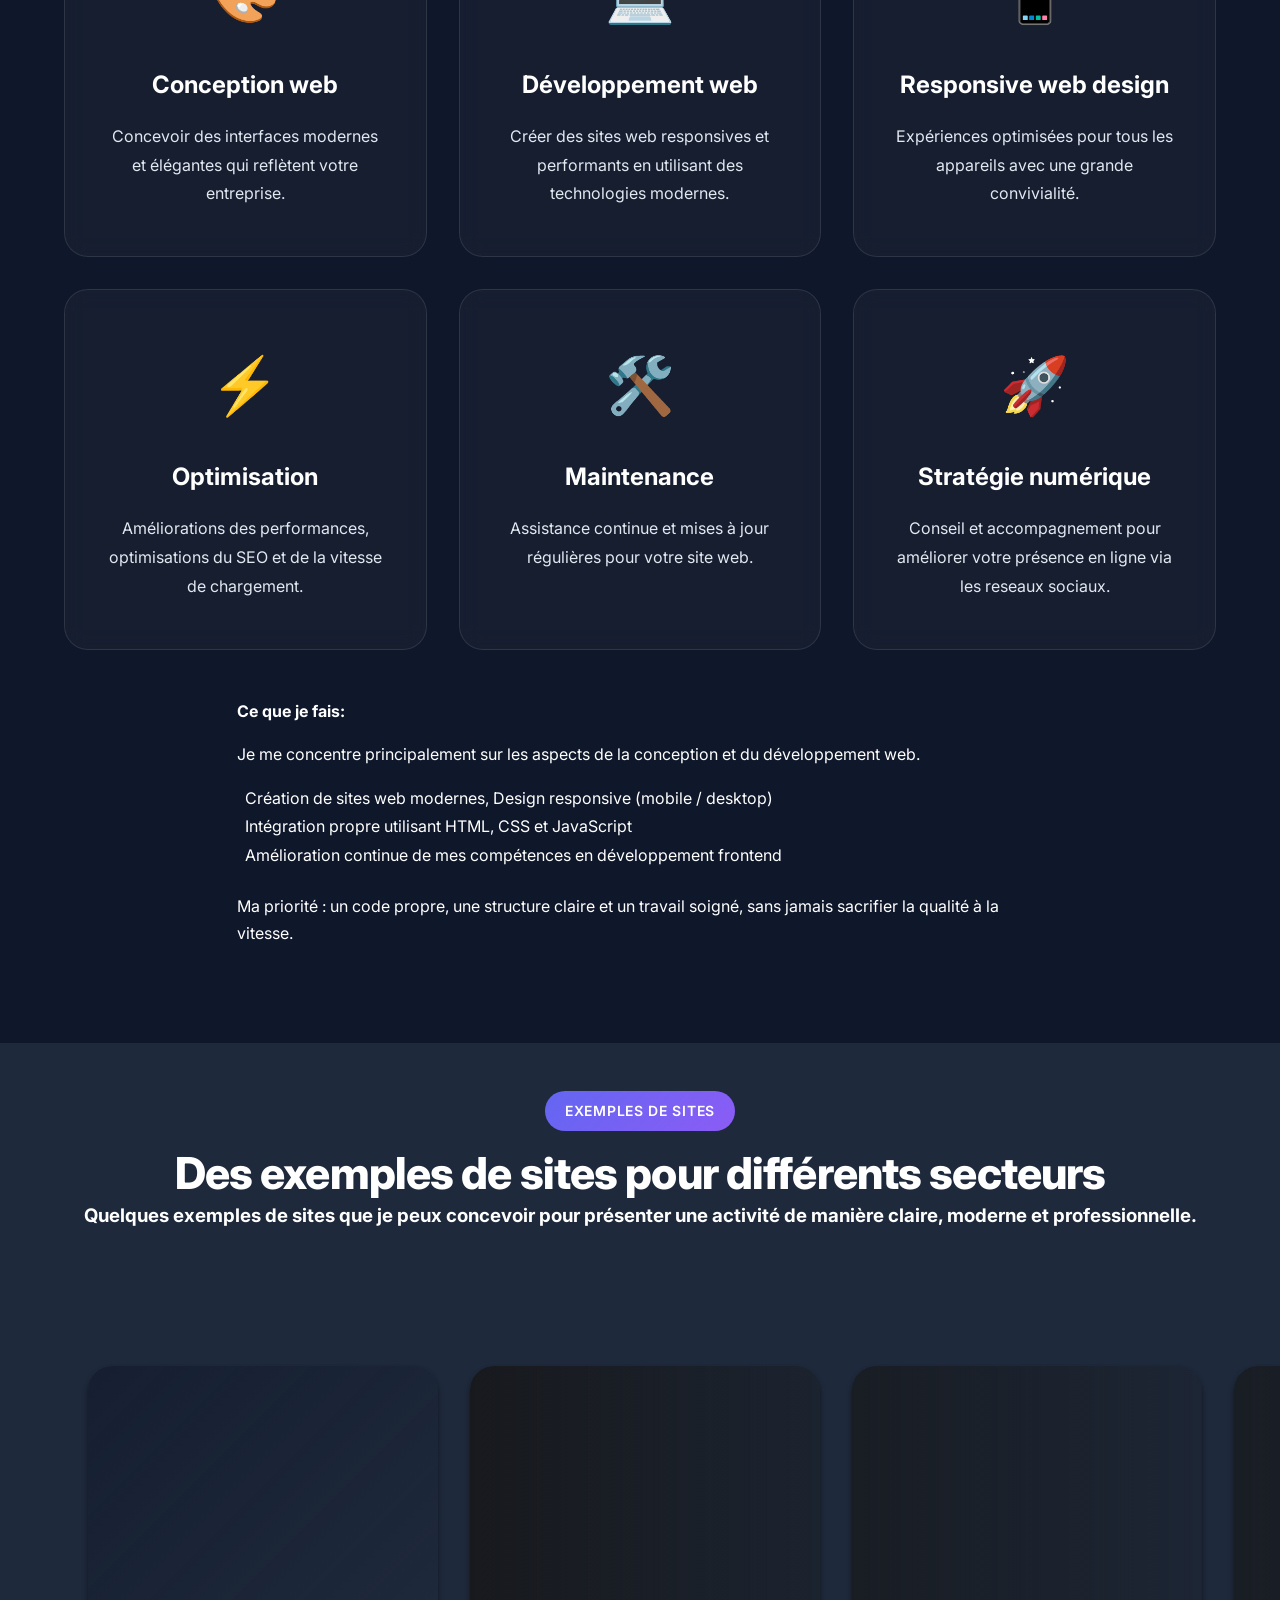
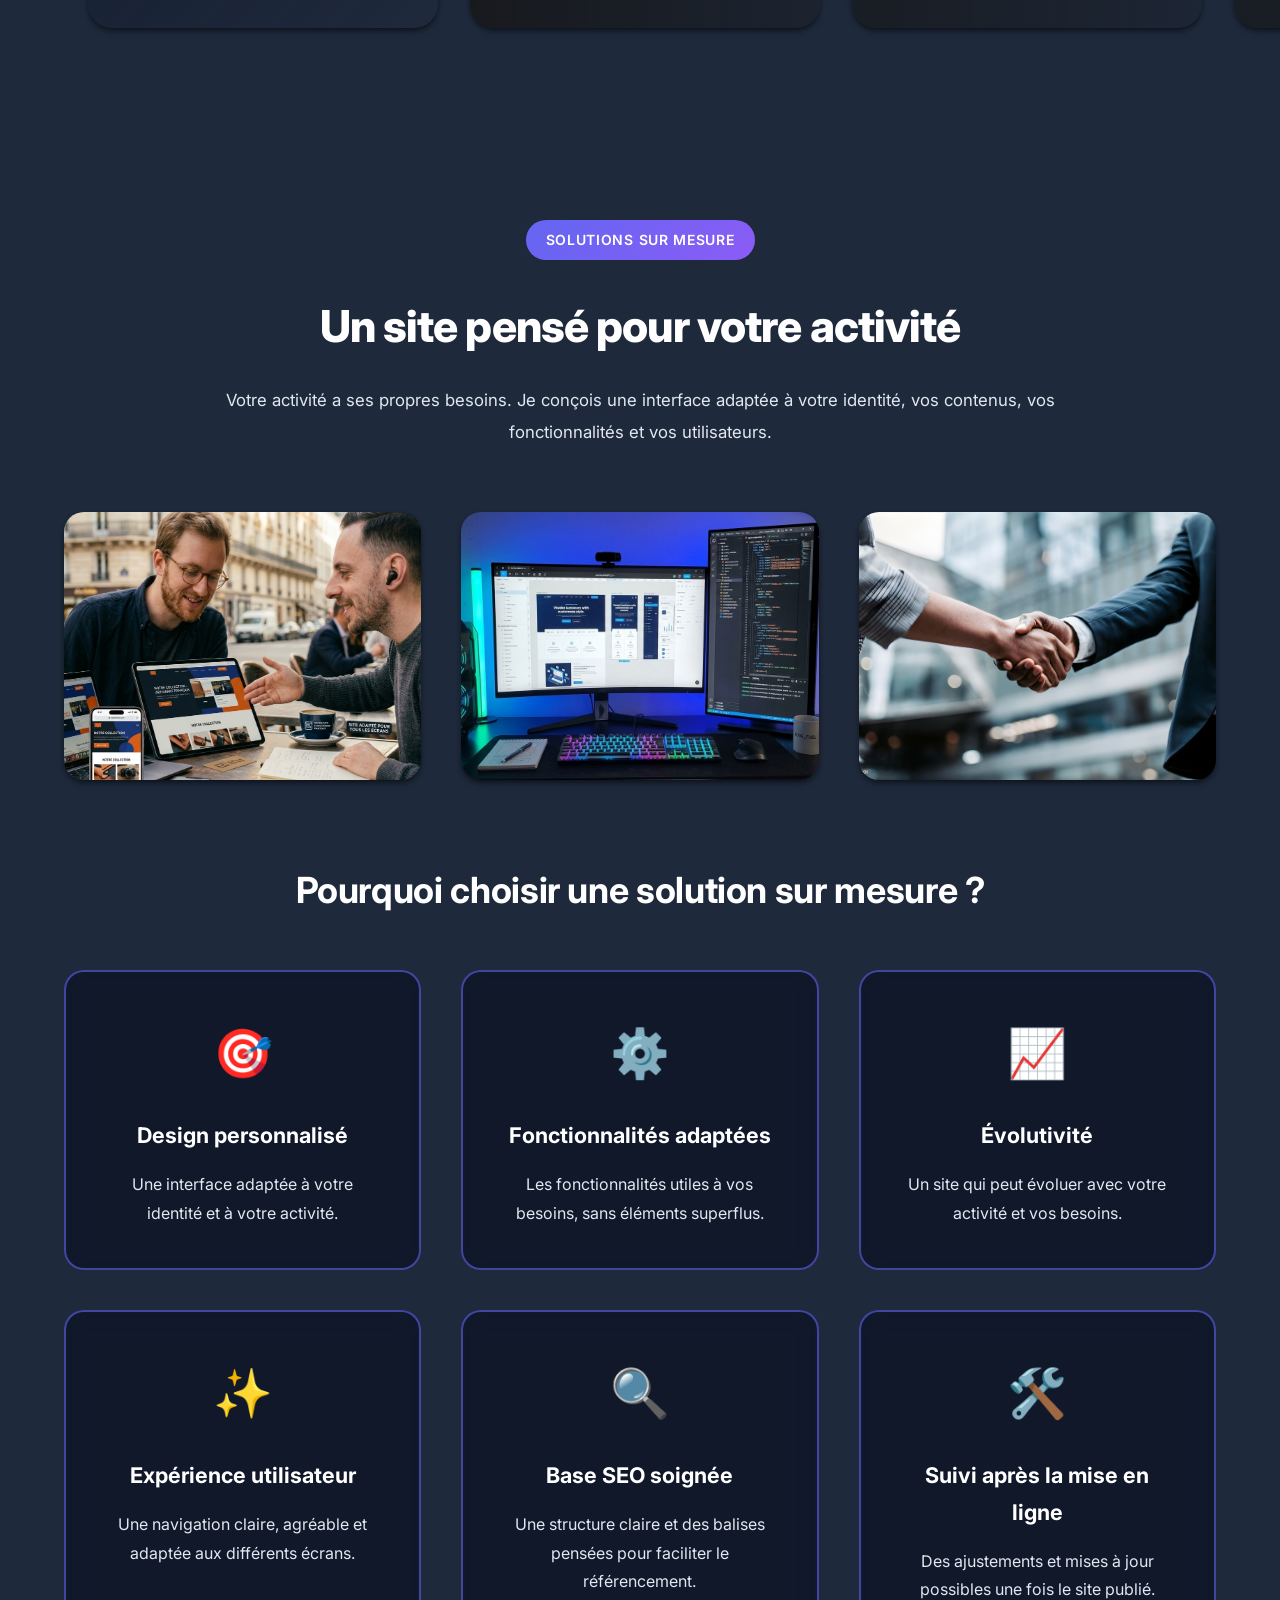
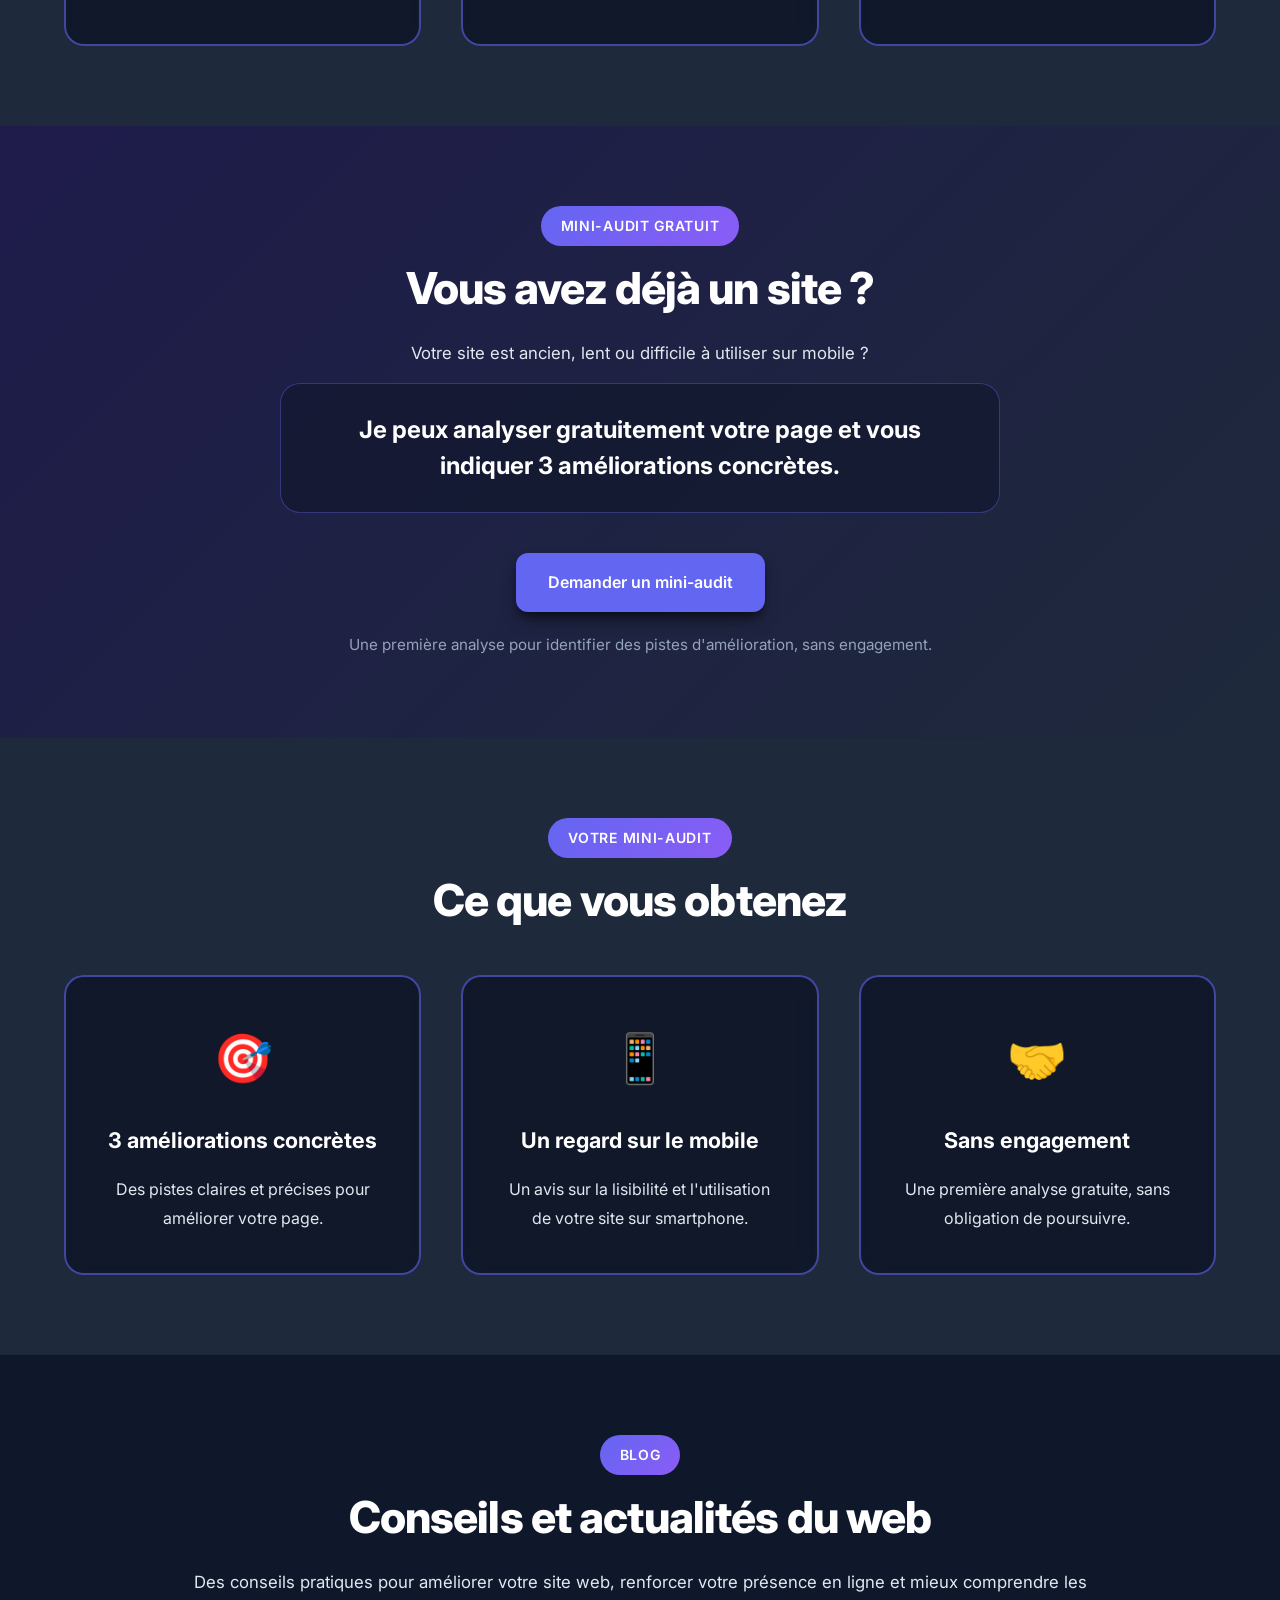
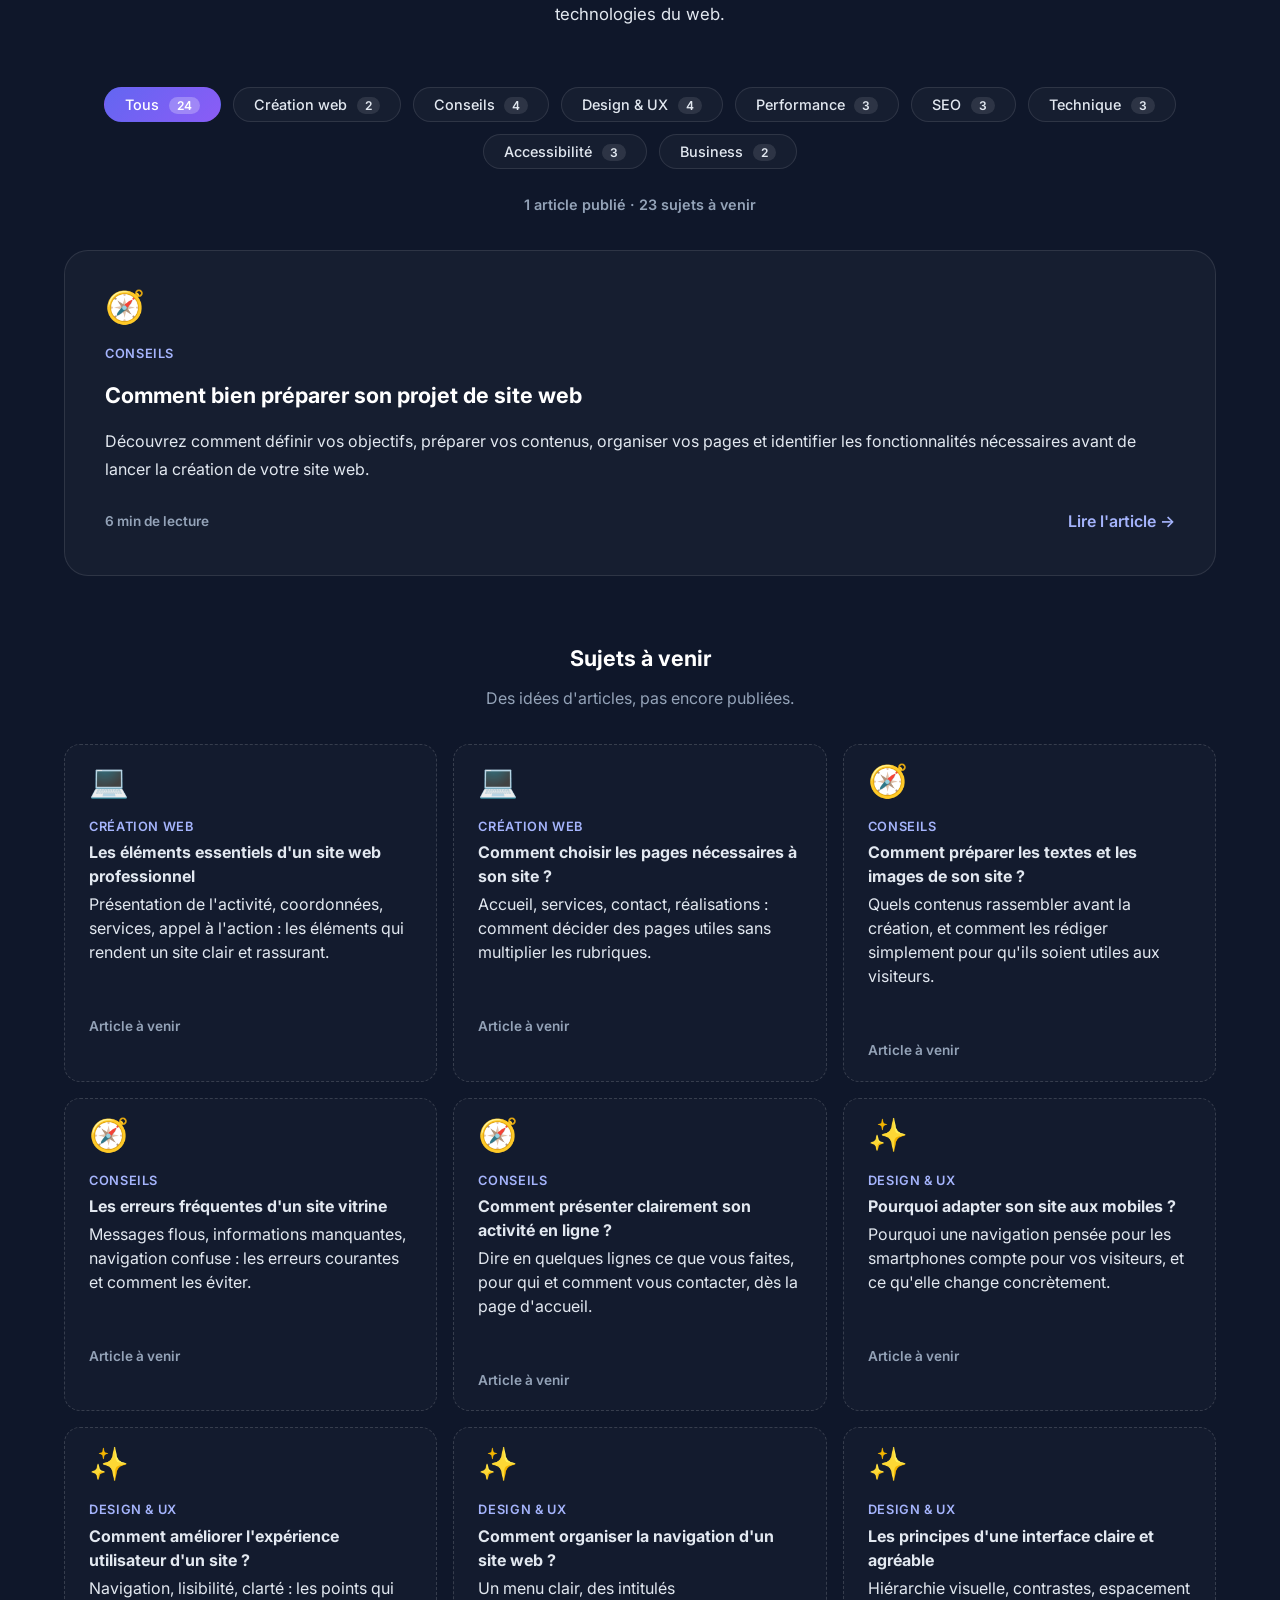
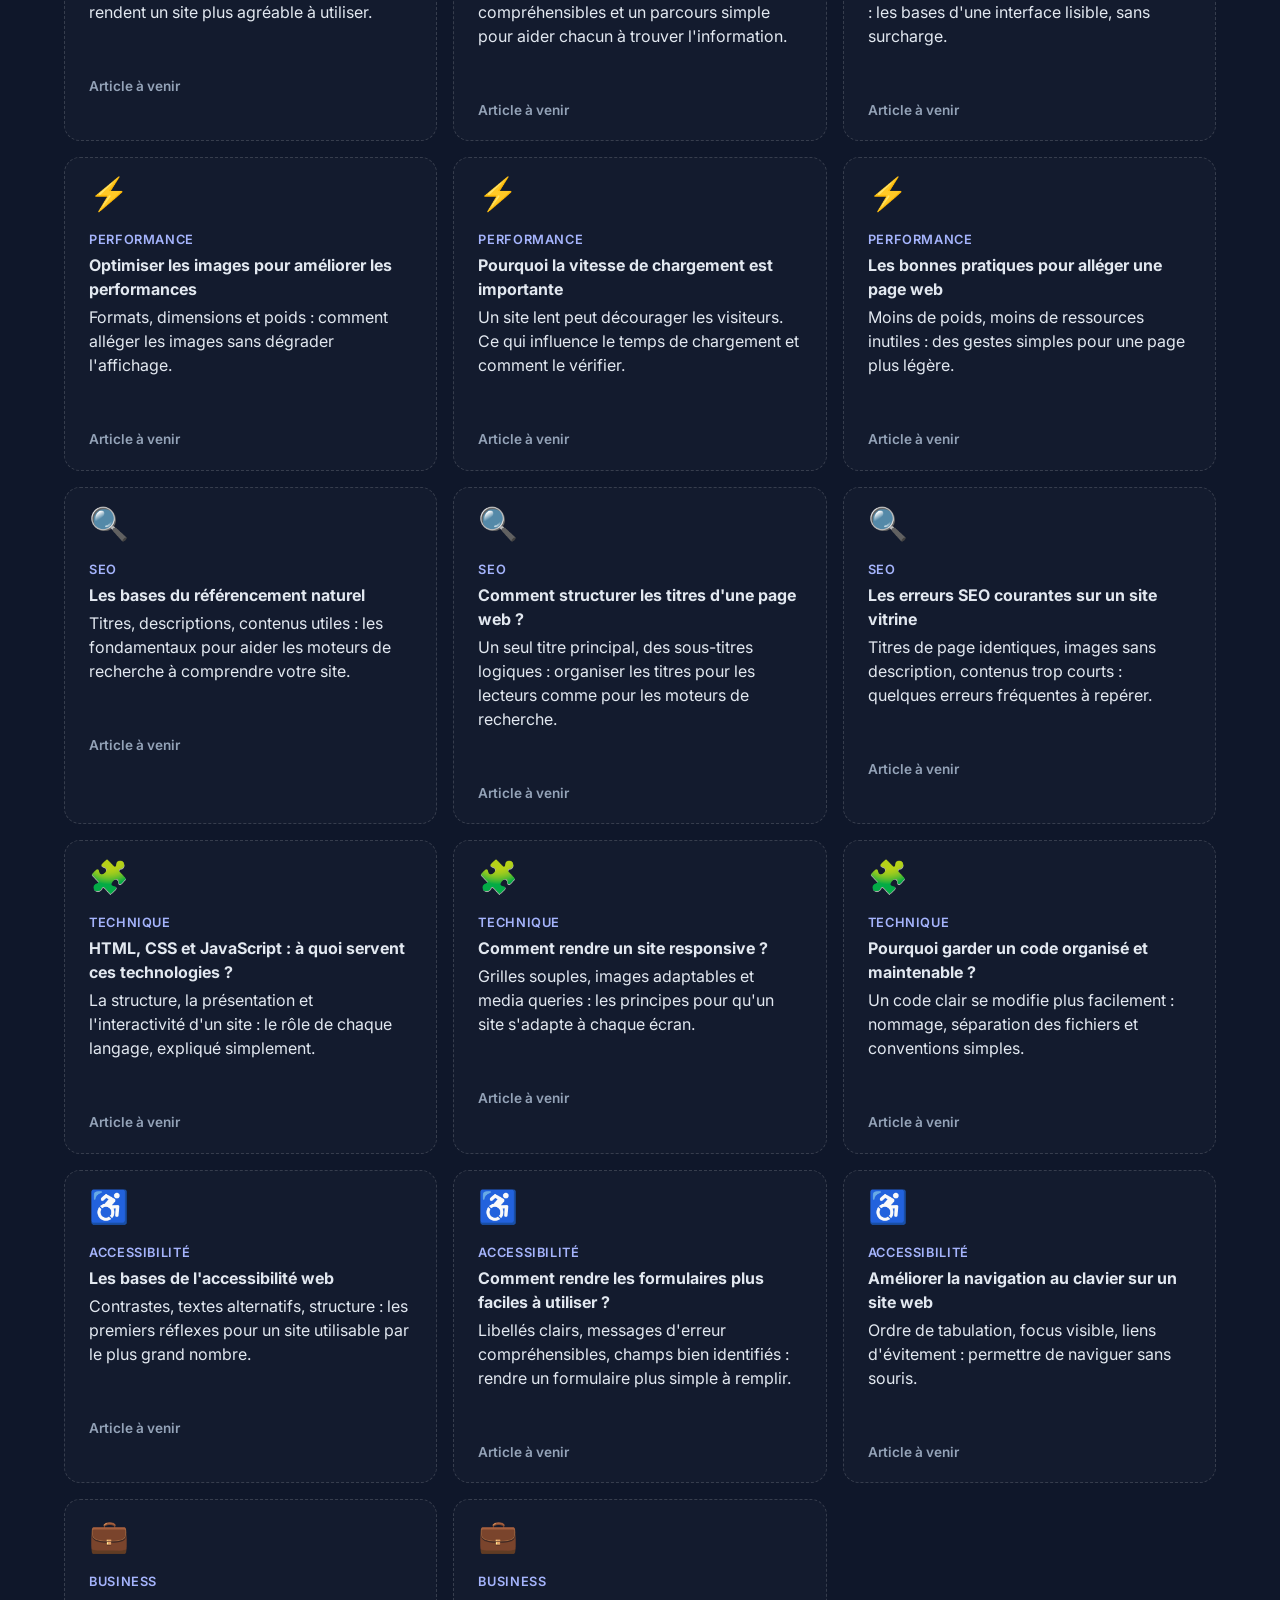
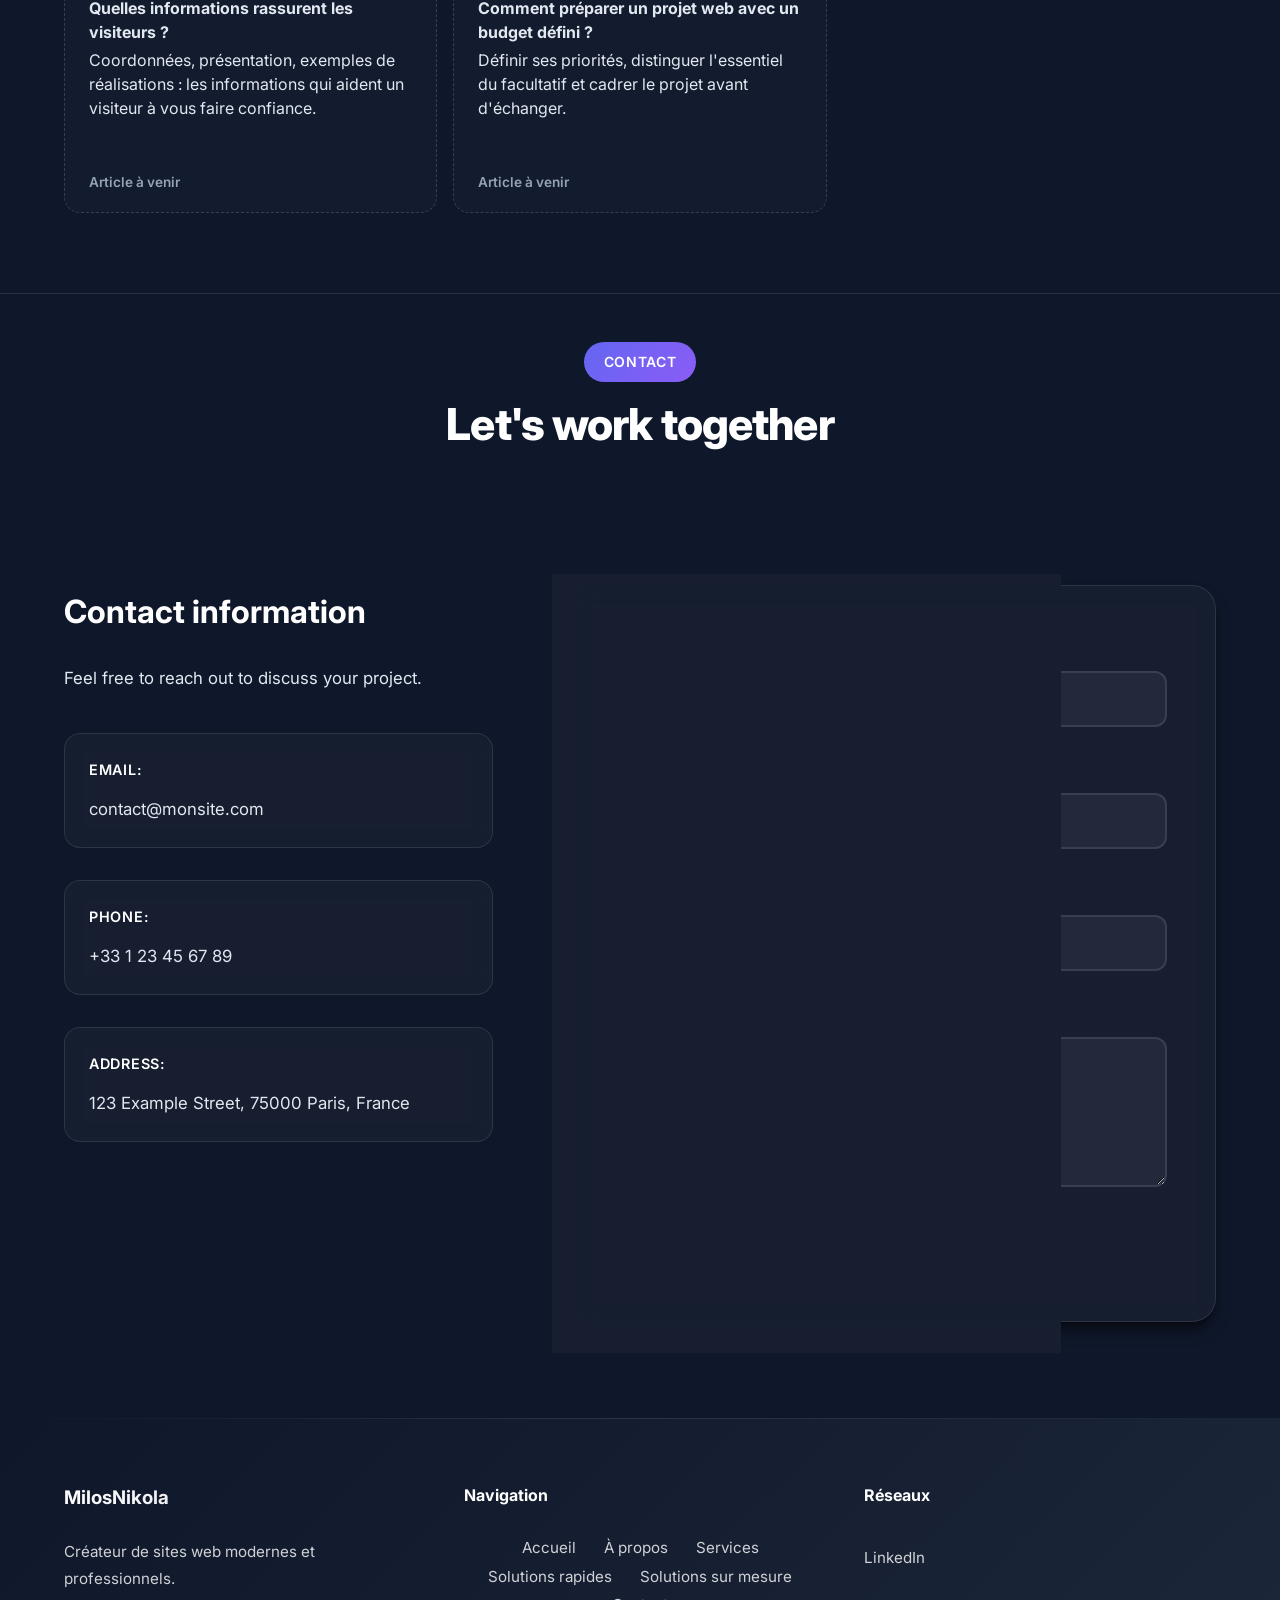
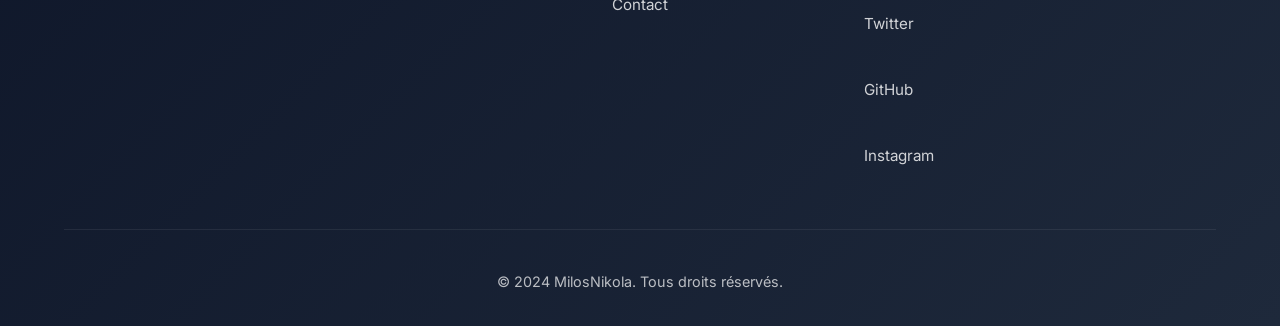
==== commit 335a8e8f: "Add files via upload" ====
--- a/index.html
+++ b/index.html
@@ -859,7 +859,7 @@
             votre présence en ligne et mieux comprendre les technologies du web.
           </p>
         </div>
-        <div class="blog-intro">
+        <!-- <div class="blog-intro">
           <h3 class="blog-intro-title">Le web expliqué simplement</h3>
           <p class="blog-intro-subtitle">Blog</p>
           <p class="blog-intro-text">
@@ -867,7 +867,7 @@
             votre site et comprendre les bases de la création web, du design et
             du référencement naturel.
           </p>
-        </div>
+        </div> -->
 
         <!-- Filtres : data-filter doit correspondre au data-category des articles. Les compteurs sont recalculés par script.js. -->
         <div
@@ -881,7 +881,7 @@
             data-filter="all"
             aria-pressed="true"
           >
-            Tous <span class="blog-filter-count">1</span>
+            Tous <span class="blog-filter-count">24</span>
           </button>
           <button
             type="button"
@@ -889,7 +889,7 @@
             data-filter="creation-web"
             aria-pressed="false"
           >
-            Création web <span class="blog-filter-count">0</span>
+            Création web <span class="blog-filter-count">2</span>
           </button>
           <button
             type="button"
@@ -897,7 +897,7 @@
             data-filter="conseils"
             aria-pressed="false"
           >
-            Conseils <span class="blog-filter-count">1</span>
+            Conseils <span class="blog-filter-count">4</span>
           </button>
           <button
             type="button"
@@ -905,7 +905,7 @@
             data-filter="design-ux"
             aria-pressed="false"
           >
-            Design &amp; UX <span class="blog-filter-count">0</span>
+            Design &amp; UX <span class="blog-filter-count">4</span>
           </button>
           <button
             type="button"
@@ -913,7 +913,7 @@
             data-filter="performance"
             aria-pressed="false"
           >
-            Performance <span class="blog-filter-count">0</span>
+            Performance <span class="blog-filter-count">3</span>
           </button>
           <button
             type="button"
@@ -921,7 +921,7 @@
             data-filter="seo"
             aria-pressed="false"
           >
-            SEO <span class="blog-filter-count">0</span>
+            SEO <span class="blog-filter-count">3</span>
           </button>
           <button
             type="button"
@@ -929,7 +929,7 @@
             data-filter="technique"
             aria-pressed="false"
           >
-            Technique <span class="blog-filter-count">0</span>
+            Technique <span class="blog-filter-count">3</span>
           </button>
           <button
             type="button"
@@ -937,7 +937,7 @@
             data-filter="accessibilite"
             aria-pressed="false"
           >
-            Accessibilité <span class="blog-filter-count">0</span>
+            Accessibilité <span class="blog-filter-count">3</span>
           </button>
           <button
             type="button"
@@ -945,10 +945,10 @@
             data-filter="business"
             aria-pressed="false"
           >
-            Business <span class="blog-filter-count">0</span>
+            Business <span class="blog-filter-count">2</span>
           </button>
         </div>
-        <p class="blog-count">1 article</p>
+        <p class="blog-count">1 article publié · 23 sujets à venir</p>
 
         <!--
           Articles publiés uniquement : une carte par page d'article existante.
@@ -989,44 +989,283 @@
           </p>
           <ul class="blog-upcoming-list">
             <li class="blog-upcoming-item" data-category="creation-web">
+              <div class="blog-card-icon" aria-hidden="true">💻</div>
               <span class="blog-category">CRÉATION WEB</span>
-              Les éléments essentiels d'un site web professionnel
+              <h4>Les éléments essentiels d'un site web professionnel</h4>
+              <p>
+                Présentation de l'activité, coordonnées, services, appel à
+                l'action : les éléments qui rendent un site clair et rassurant.
+              </p>
+              <div class="blog-card-footer">
+                <span class="blog-status">Article à venir</span>
+              </div>
+            </li>
+            <li class="blog-upcoming-item" data-category="creation-web">
+              <div class="blog-card-icon" aria-hidden="true">💻</div>
+              <span class="blog-category">CRÉATION WEB</span>
+              <h4>Comment choisir les pages nécessaires à son site ?</h4>
+              <p>
+                Accueil, services, contact, réalisations : comment décider des
+                pages utiles sans multiplier les rubriques.
+              </p>
+              <div class="blog-card-footer">
+                <span class="blog-status">Article à venir</span>
+              </div>
+            </li>
+            <li class="blog-upcoming-item" data-category="conseils">
+              <div class="blog-card-icon" aria-hidden="true">🧭</div>
+              <span class="blog-category">CONSEILS</span>
+              <h4>Comment préparer les textes et les images de son site ?</h4>
+              <p>
+                Quels contenus rassembler avant la création, et comment les
+                rédiger simplement pour qu'ils soient utiles aux visiteurs.
+              </p>
+              <div class="blog-card-footer">
+                <span class="blog-status">Article à venir</span>
+              </div>
+            </li>
+            <li class="blog-upcoming-item" data-category="conseils">
+              <div class="blog-card-icon" aria-hidden="true">🧭</div>
+              <span class="blog-category">CONSEILS</span>
+              <h4>Les erreurs fréquentes d'un site vitrine</h4>
+              <p>
+                Messages flous, informations manquantes, navigation confuse :
+                les erreurs courantes et comment les éviter.
+              </p>
+              <div class="blog-card-footer">
+                <span class="blog-status">Article à venir</span>
+              </div>
+            </li>
+            <li class="blog-upcoming-item" data-category="conseils">
+              <div class="blog-card-icon" aria-hidden="true">🧭</div>
+              <span class="blog-category">CONSEILS</span>
+              <h4>Comment présenter clairement son activité en ligne ?</h4>
+              <p>
+                Dire en quelques lignes ce que vous faites, pour qui et comment
+                vous contacter, dès la page d'accueil.
+              </p>
+              <div class="blog-card-footer">
+                <span class="blog-status">Article à venir</span>
+              </div>
             </li>
             <li class="blog-upcoming-item" data-category="design-ux">
+              <div class="blog-card-icon" aria-hidden="true">✨</div>
               <span class="blog-category">DESIGN &amp; UX</span>
-              Pourquoi adapter son site aux mobiles ?
+              <h4>Pourquoi adapter son site aux mobiles ?</h4>
+              <p>
+                Pourquoi une navigation pensée pour les smartphones compte pour
+                vos visiteurs, et ce qu'elle change concrètement.
+              </p>
+              <div class="blog-card-footer">
+                <span class="blog-status">Article à venir</span>
+              </div>
+            </li>
+            <li class="blog-upcoming-item" data-category="design-ux">
+              <div class="blog-card-icon" aria-hidden="true">✨</div>
+              <span class="blog-category">DESIGN &amp; UX</span>
+              <h4>Comment améliorer l'expérience utilisateur d'un site ?</h4>
+              <p>
+                Navigation, lisibilité, clarté : les points qui rendent un site
+                plus agréable à utiliser.
+              </p>
+              <div class="blog-card-footer">
+                <span class="blog-status">Article à venir</span>
+              </div>
+            </li>
+            <li class="blog-upcoming-item" data-category="design-ux">
+              <div class="blog-card-icon" aria-hidden="true">✨</div>
+              <span class="blog-category">DESIGN &amp; UX</span>
+              <h4>Comment organiser la navigation d'un site web ?</h4>
+              <p>
+                Un menu clair, des intitulés compréhensibles et un parcours
+                simple pour aider chacun à trouver l'information.
+              </p>
+              <div class="blog-card-footer">
+                <span class="blog-status">Article à venir</span>
+              </div>
+            </li>
+            <li class="blog-upcoming-item" data-category="design-ux">
+              <div class="blog-card-icon" aria-hidden="true">✨</div>
+              <span class="blog-category">DESIGN &amp; UX</span>
+              <h4>Les principes d'une interface claire et agréable</h4>
+              <p>
+                Hiérarchie visuelle, contrastes, espacement : les bases d'une
+                interface lisible, sans surcharge.
+              </p>
+              <div class="blog-card-footer">
+                <span class="blog-status">Article à venir</span>
+              </div>
+            </li>
+            <li class="blog-upcoming-item" data-category="performance">
+              <div class="blog-card-icon" aria-hidden="true">⚡</div>
+              <span class="blog-category">PERFORMANCE</span>
+              <h4>Optimiser les images pour améliorer les performances</h4>
+              <p>
+                Formats, dimensions et poids : comment alléger les images sans
+                dégrader l'affichage.
+              </p>
+              <div class="blog-card-footer">
+                <span class="blog-status">Article à venir</span>
+              </div>
+            </li>
+            <li class="blog-upcoming-item" data-category="performance">
+              <div class="blog-card-icon" aria-hidden="true">⚡</div>
+              <span class="blog-category">PERFORMANCE</span>
+              <h4>Pourquoi la vitesse de chargement est importante</h4>
+              <p>
+                Un site lent peut décourager les visiteurs. Ce qui influence le
+                temps de chargement et comment le vérifier.
+              </p>
+              <div class="blog-card-footer">
+                <span class="blog-status">Article à venir</span>
+              </div>
+            </li>
+            <li class="blog-upcoming-item" data-category="performance">
+              <div class="blog-card-icon" aria-hidden="true">⚡</div>
+              <span class="blog-category">PERFORMANCE</span>
+              <h4>Les bonnes pratiques pour alléger une page web</h4>
+              <p>
+                Moins de poids, moins de ressources inutiles : des gestes
+                simples pour une page plus légère.
+              </p>
+              <div class="blog-card-footer">
+                <span class="blog-status">Article à venir</span>
+              </div>
             </li>
             <li class="blog-upcoming-item" data-category="seo">
+              <div class="blog-card-icon" aria-hidden="true">🔍</div>
               <span class="blog-category">SEO</span>
-              Les bases du référencement naturel
-            </li>
-            <li class="blog-upcoming-item" data-category="design-ux">
-              <span class="blog-category">DESIGN &amp; UX</span>
-              Comment améliorer l'expérience utilisateur d'un site ?
-            </li>
-            <li class="blog-upcoming-item" data-category="performance">
-              <span class="blog-category">PERFORMANCE</span>
-              Optimiser les images pour améliorer les performances
-            </li>
-            <li class="blog-upcoming-item" data-category="conseils">
-              <span class="blog-category">CONSEILS</span>
-              Comment choisir les pages nécessaires à son site ?
-            </li>
-            <li class="blog-upcoming-item" data-category="conseils">
-              <span class="blog-category">CONSEILS</span>
-              Comment préparer les textes et les images de son site ?
-            </li>
-            <li class="blog-upcoming-item" data-category="conseils">
-              <span class="blog-category">CONSEILS</span>
-              Les erreurs fréquentes d'un site vitrine
-            </li>
-            <li class="blog-upcoming-item" data-category="design-ux">
-              <span class="blog-category">DESIGN &amp; UX</span>
-              Comment organiser la navigation d'un site web ?
+              <h4>Les bases du référencement naturel</h4>
+              <p>
+                Titres, descriptions, contenus utiles : les fondamentaux pour
+                aider les moteurs de recherche à comprendre votre site.
+              </p>
+              <div class="blog-card-footer">
+                <span class="blog-status">Article à venir</span>
+              </div>
+            </li>
+            <li class="blog-upcoming-item" data-category="seo">
+              <div class="blog-card-icon" aria-hidden="true">🔍</div>
+              <span class="blog-category">SEO</span>
+              <h4>Comment structurer les titres d'une page web ?</h4>
+              <p>
+                Un seul titre principal, des sous-titres logiques : organiser
+                les titres pour les lecteurs comme pour les moteurs de
+                recherche.
+              </p>
+              <div class="blog-card-footer">
+                <span class="blog-status">Article à venir</span>
+              </div>
+            </li>
+            <li class="blog-upcoming-item" data-category="seo">
+              <div class="blog-card-icon" aria-hidden="true">🔍</div>
+              <span class="blog-category">SEO</span>
+              <h4>Les erreurs SEO courantes sur un site vitrine</h4>
+              <p>
+                Titres de page identiques, images sans description, contenus
+                trop courts : quelques erreurs fréquentes à repérer.
+              </p>
+              <div class="blog-card-footer">
+                <span class="blog-status">Article à venir</span>
+              </div>
             </li>
             <li class="blog-upcoming-item" data-category="technique">
+              <div class="blog-card-icon" aria-hidden="true">🧩</div>
               <span class="blog-category">TECHNIQUE</span>
-              HTML, CSS et JavaScript : à quoi servent ces technologies ?
+              <h4>
+                HTML, CSS et JavaScript : à quoi servent ces technologies ?
+              </h4>
+              <p>
+                La structure, la présentation et l'interactivité d'un site : le
+                rôle de chaque langage, expliqué simplement.
+              </p>
+              <div class="blog-card-footer">
+                <span class="blog-status">Article à venir</span>
+              </div>
+            </li>
+            <li class="blog-upcoming-item" data-category="technique">
+              <div class="blog-card-icon" aria-hidden="true">🧩</div>
+              <span class="blog-category">TECHNIQUE</span>
+              <h4>Comment rendre un site responsive ?</h4>
+              <p>
+                Grilles souples, images adaptables et media queries : les
+                principes pour qu'un site s'adapte à chaque écran.
+              </p>
+              <div class="blog-card-footer">
+                <span class="blog-status">Article à venir</span>
+              </div>
+            </li>
+            <li class="blog-upcoming-item" data-category="technique">
+              <div class="blog-card-icon" aria-hidden="true">🧩</div>
+              <span class="blog-category">TECHNIQUE</span>
+              <h4>Pourquoi garder un code organisé et maintenable ?</h4>
+              <p>
+                Un code clair se modifie plus facilement : nommage, séparation
+                des fichiers et conventions simples.
+              </p>
+              <div class="blog-card-footer">
+                <span class="blog-status">Article à venir</span>
+              </div>
+            </li>
+            <li class="blog-upcoming-item" data-category="accessibilite">
+              <div class="blog-card-icon" aria-hidden="true">♿</div>
+              <span class="blog-category">ACCESSIBILITÉ</span>
+              <h4>Les bases de l'accessibilité web</h4>
+              <p>
+                Contrastes, textes alternatifs, structure : les premiers
+                réflexes pour un site utilisable par le plus grand nombre.
+              </p>
+              <div class="blog-card-footer">
+                <span class="blog-status">Article à venir</span>
+              </div>
+            </li>
+            <li class="blog-upcoming-item" data-category="accessibilite">
+              <div class="blog-card-icon" aria-hidden="true">♿</div>
+              <span class="blog-category">ACCESSIBILITÉ</span>
+              <h4>Comment rendre les formulaires plus faciles à utiliser ?</h4>
+              <p>
+                Libellés clairs, messages d'erreur compréhensibles, champs bien
+                identifiés : rendre un formulaire plus simple à remplir.
+              </p>
+              <div class="blog-card-footer">
+                <span class="blog-status">Article à venir</span>
+              </div>
+            </li>
+            <li class="blog-upcoming-item" data-category="accessibilite">
+              <div class="blog-card-icon" aria-hidden="true">♿</div>
+              <span class="blog-category">ACCESSIBILITÉ</span>
+              <h4>Améliorer la navigation au clavier sur un site web</h4>
+              <p>
+                Ordre de tabulation, focus visible, liens d'évitement :
+                permettre de naviguer sans souris.
+              </p>
+              <div class="blog-card-footer">
+                <span class="blog-status">Article à venir</span>
+              </div>
+            </li>
+            <li class="blog-upcoming-item" data-category="business">
+              <div class="blog-card-icon" aria-hidden="true">💼</div>
+              <span class="blog-category">BUSINESS</span>
+              <h4>Quelles informations rassurent les visiteurs ?</h4>
+              <p>
+                Coordonnées, présentation, exemples de réalisations : les
+                informations qui aident un visiteur à vous faire confiance.
+              </p>
+              <div class="blog-card-footer">
+                <span class="blog-status">Article à venir</span>
+              </div>
+            </li>
+            <li class="blog-upcoming-item" data-category="business">
+              <div class="blog-card-icon" aria-hidden="true">💼</div>
+              <span class="blog-category">BUSINESS</span>
+              <h4>Comment préparer un projet web avec un budget défini ?</h4>
+              <p>
+                Définir ses priorités, distinguer l'essentiel du facultatif et
+                cadrer le projet avant d'échanger.
+              </p>
+              <div class="blog-card-footer">
+                <span class="blog-status">Article à venir</span>
+              </div>
             </li>
           </ul>
         </div>
@@ -1123,6 +1362,6 @@
       </div>
     </footer>
 
-    <script src="script.js?v=8" defer></script>
+    <script src="script.js?v=9" defer></script>
   </body>
 </html>
--- a/css/base.css
+++ b/css/base.css
@@ -0,0 +1,115 @@
+* {
+  margin: 0;
+  padding: 0;
+  box-sizing: border-box;
+}
+
+:root {
+  --primary-color: #6366f1;
+  --primary-dark: #4f46e5;
+  --primary-light: #818cf8;
+  --secondary-color: #8b5cf6;
+  --accent-color: #ec4899;
+  --text-dark: #ffffff;
+  --text-medium: #e2e8f0;
+  --text-light: #94a3b8;
+  --bg-dark: #0f172a;
+  --bg-light: #1e293b;
+  --bg-white: #1e293b;
+  --bg-section: #1e293b;
+  --border-color: rgba(255, 255, 255, 0.1);
+  --shadow-sm: 0 1px 2px 0 rgba(0, 0, 0, 0.3);
+  --shadow-md:
+    0 4px 6px -1px rgba(0, 0, 0, 0.4), 0 2px 4px -1px rgba(0, 0, 0, 0.3);
+  --shadow-lg:
+    0 10px 15px -3px rgba(0, 0, 0, 0.5), 0 4px 6px -2px rgba(0, 0, 0, 0.3);
+  --shadow-xl:
+    0 20px 25px -5px rgba(0, 0, 0, 0.6), 0 10px 10px -5px rgba(0, 0, 0, 0.4);
+  --shadow-glow: 0 0 30px rgba(99, 102, 241, 0.5);
+  --transition: all 0.3s cubic-bezier(0.4, 0, 0.2, 1);
+  --transition-fast: all 0.15s cubic-bezier(0.4, 0, 0.2, 1);
+}
+
+/* Mode sombre uniquement - pas de bouton toggle */
+
+/* Mode sombre permanent appliqué */
+
+html {
+  scroll-behavior: smooth;
+}
+
+section[id] {
+  scroll-margin-top: 80px;
+}
+
+@media (prefers-reduced-motion: reduce) {
+  html {
+    scroll-behavior: auto;
+  }
+}
+
+body {
+  font-family:
+    "Inter",
+    -apple-system,
+    BlinkMacSystemFont,
+    "Segoe UI",
+    sans-serif;
+  color: #ffffff;
+  line-height: 1.7;
+  overflow-x: hidden;
+  background: #0f172a;
+}
+
+.version {
+  font-size: 0.75rem;
+  color: #e2e8f0;
+  font-weight: 400;
+  margin-left: 0.75rem;
+  opacity: 0.7;
+  -webkit-text-fill-color: #e2e8f0;
+  vertical-align: baseline;
+  line-height: 1;
+}
+
+.container {
+  max-width: 1200px;
+  margin: 0 auto;
+  padding: 0 24px;
+}
+
+/* Center lists inside any .container and remove default bullets */
+.container ul {
+  list-style: none;
+  padding: 0;
+  margin: 0 auto;
+  text-align: center;
+}
+.container ul li {
+  display: inline-block;
+  margin: 0 0.5rem;
+  vertical-align: middle;
+}
+
+/* Specifically remove bullets in footer navigation lists */
+.footer .footer-section ul {
+  list-style: none;
+  padding: 0;
+  margin: 0;
+}
+.footer .footer-section ul li {
+  display: inline-block;
+  margin: 0 0.75rem;
+}
+
+/* Ensure markers are removed in footer list items (explicitly via ::marker) */
+.footer .footer-section ul li::marker {
+  content: "";
+  color: transparent;
+  font-size: 0;
+}
+
+section {
+  padding: 6rem 0;
+  position: relative;
+}
--- a/css/navigation.css
+++ b/css/navigation.css
@@ -0,0 +1,111 @@
+.navbar {
+  position: fixed;
+  top: 0;
+  left: 0;
+  right: 0;
+  background: rgba(15, 23, 42, 0.9);
+  backdrop-filter: blur(20px) saturate(180%);
+  -webkit-backdrop-filter: blur(20px) saturate(180%);
+  box-shadow: 0 1px 0 0 rgba(0, 0, 0, 0.2);
+  border-bottom: 1px solid rgba(255, 255, 255, 0.1);
+  z-index: 1000;
+  transition: all 0.3s cubic-bezier(0.4, 0, 0.2, 1);
+}
+.navbar.scrolled {
+  background: rgba(15, 23, 42, 0.95);
+  box-shadow:
+    0 4px 6px -1px rgba(0, 0, 0, 0.4),
+    0 2px 4px -1px rgba(0, 0, 0, 0.3);
+}
+
+.nav-wrapper {
+  display: flex;
+  justify-content: space-between;
+  align-items: center;
+  padding: 1.25rem 0;
+}
+
+.logo a {
+  font-size: 1.5rem;
+  font-weight: 700;
+  background: linear-gradient(135deg, #6366f1, #8b5cf6);
+  -webkit-background-clip: text;
+  -webkit-text-fill-color: transparent;
+  background-clip: text;
+  text-decoration: none;
+  transition: all 0.3s cubic-bezier(0.4, 0, 0.2, 1);
+  display: inline-flex;
+  align-items: baseline;
+  line-height: 1;
+}
+
+.nav-menu {
+  display: flex;
+  list-style: none;
+  gap: 2.5rem;
+}
+
+.nav-link {
+  color: #e2e8f0;
+  text-decoration: none;
+  font-weight: 500;
+  font-size: 0.95rem;
+  transition: all 0.3s cubic-bezier(0.4, 0, 0.2, 1);
+  position: relative;
+  padding: 0.5rem 0;
+}
+.nav-link::before {
+  content: "";
+  position: absolute;
+  bottom: 0;
+  left: 50%;
+  transform: translateX(-50%);
+  width: 0;
+  height: 2px;
+  background: linear-gradient(90deg, #6366f1, #8b5cf6);
+  transition: all 0.3s cubic-bezier(0.4, 0, 0.2, 1);
+  border-radius: 2px;
+}
+.nav-link:hover::before,
+.nav-link.active::before {
+  width: 100%;
+}
+.nav-link:hover,
+.nav-link.active {
+  color: #6366f1;
+}
+
+.hamburger {
+  display: none;
+  flex-direction: column;
+  cursor: pointer;
+  gap: 6px;
+  padding: 0.5rem;
+}
+.hamburger span {
+  width: 28px;
+  height: 3px;
+  background: #e2e8f0;
+  border-radius: 2px;
+  transition: all 0.3s cubic-bezier(0.4, 0, 0.2, 1);
+}
+
+/* Menu à 7 liens : resserré pour tenir sur une ligne avant le menu burger */
+@media (min-width: 969px) and (max-width: 1200px) {
+  .nav-menu {
+    gap: 1.25rem;
+  }
+  .nav-link,
+  .logo a {
+    white-space: nowrap;
+  }
+}
+
+@media (min-width: 969px) and (max-width: 1060px) {
+  .nav-menu {
+    gap: 0.5rem;
+  }
+  .nav-link {
+    font-size: 0.8rem;
+  }
+}
--- a/css/buttons.css
+++ b/css/buttons.css
@@ -0,0 +1,73 @@
+.btn {
+  display: inline-flex;
+  align-items: center;
+  gap: 0.75rem;
+  padding: 1rem 2rem;
+  border-radius: 12px;
+  text-decoration: none;
+  font-weight: 600;
+  font-size: 1rem;
+  transition: all 0.3s cubic-bezier(0.4, 0, 0.2, 1);
+  border: none;
+  cursor: pointer;
+  position: relative;
+  overflow: hidden;
+}
+.btn::before {
+  content: "";
+  position: absolute;
+  top: 50%;
+  left: 50%;
+  width: 0;
+  height: 0;
+  border-radius: 50%;
+  background: rgba(255, 255, 255, 0.3);
+  transform: translate(-50%, -50%);
+  transition:
+    width 0.6s,
+    height 0.6s;
+}
+.btn:hover::before {
+  width: 300px;
+  height: 300px;
+}
+.btn span,
+.btn svg {
+  position: relative;
+  z-index: 1;
+}
+.btn svg {
+  transition: transform 0.3s ease;
+}
+.btn:hover svg {
+  transform: translateX(4px);
+}
+.btn.btn-primary {
+  background: #6366f1;
+  color: white;
+  box-shadow:
+    0 10px 15px -3px rgba(0, 0, 0, 0.5),
+    0 4px 6px -2px rgba(0, 0, 0, 0.3);
+}
+.btn.btn-primary:hover {
+  transform: translateY(-3px);
+  box-shadow:
+    0 20px 25px -5px rgba(0, 0, 0, 0.6),
+    0 10px 10px -5px rgba(0, 0, 0, 0.4);
+  background: #818cf8;
+  color: white;
+}
+.btn.btn-secondary {
+  background: transparent;
+  color: #1e293b;
+  border: 2px solid rgba(255, 255, 255, 0.5);
+  backdrop-filter: blur(10px);
+}
+.btn.btn-secondary:hover {
+  background: rgba(255, 255, 255, 0.1);
+  border-color: rgba(255, 255, 255, 0.8);
+  transform: translateY(-3px);
+  box-shadow:
+    0 20px 25px -5px rgba(0, 0, 0, 0.6),
+    0 10px 10px -5px rgba(0, 0, 0, 0.4);
+}
--- a/css/hero.css
+++ b/css/hero.css
@@ -0,0 +1,590 @@
+.hero {
+  min-height: 100vh;
+  display: flex;
+  align-items: center;
+  /* padding-top: 00px; */
+  position: relative;
+  overflow: hidden;
+  background: linear-gradient(135deg, #667eea 0%, #764ba2 50%, #f093fb 100%);
+}
+
+/* Removed hero-top-section - integrated into main hero content */
+
+.hero-background {
+  position: absolute;
+  top: 0;
+  left: 0;
+  right: 0;
+  bottom: 0;
+  z-index: 0;
+}
+
+.hero-gradient {
+  position: absolute;
+  top: 0;
+  left: 0;
+  right: 0;
+  bottom: 0;
+  background:
+    radial-gradient(
+      circle at 20% 50%,
+      rgba(99, 102, 241, 0.3) 0%,
+      transparent 50%
+    ),
+    radial-gradient(
+      circle at 80% 80%,
+      rgba(139, 92, 246, 0.3) 0%,
+      transparent 50%
+    ),
+    radial-gradient(
+      circle at 40% 20%,
+      rgba(236, 72, 153, 0.2) 0%,
+      transparent 50%
+    );
+  animation: gradientShift 15s ease infinite;
+}
+
+@keyframes gradientShift {
+  0%,
+  100% {
+    opacity: 1;
+    transform: scale(1);
+  }
+  50% {
+    opacity: 0.8;
+    transform: scale(1.1);
+  }
+}
+.floating-shapes {
+  position: absolute;
+  width: 100%;
+  height: 100%;
+  overflow: hidden;
+}
+
+.shape {
+  position: absolute;
+  border-radius: 50%;
+  background: rgba(255, 255, 255, 0.1);
+  backdrop-filter: blur(10px);
+  animation: float 20s infinite ease-in-out;
+}
+.shape.shape-1 {
+  width: 300px;
+  height: 300px;
+  top: 10%;
+  left: 10%;
+  animation-delay: 0s;
+}
+.shape.shape-2 {
+  width: 200px;
+  height: 200px;
+  bottom: 20%;
+  right: 15%;
+  animation-delay: -5s;
+}
+.shape.shape-3 {
+  width: 150px;
+  height: 150px;
+  top: 50%;
+  right: 30%;
+  animation-delay: -10s;
+}
+
+@keyframes float {
+  0%,
+  100% {
+    transform: translate(0, 0) rotate(0deg);
+  }
+  33% {
+    transform: translate(30px, -30px) rotate(120deg);
+  }
+  66% {
+    transform: translate(-20px, 20px) rotate(240deg);
+  }
+}
+.hero .container {
+  position: relative;
+  z-index: 1;
+  display: grid;
+  grid-template-columns: 1fr 1fr;
+  gap: 5rem;
+  align-items: center;
+}
+
+.hero-content {
+  color: white;
+}
+
+.hero-label {
+  display: inline-block;
+  padding: 0.5rem 1.25rem;
+  background: rgba(99, 102, 241, 0.15);
+  border: 1px solid rgba(99, 102, 241, 0.4);
+  border-radius: 50px;
+  font-size: 0.75rem;
+  font-weight: 600;
+  letter-spacing: 0.08em;
+  color: #a5b4fc;
+  margin-bottom: 2rem;
+  animation: fadeInDown 0.8s ease 0.2s both;
+}
+
+@media (prefers-reduced-motion: reduce) {
+  .hero-label {
+    animation: none;
+  }
+}
+
+@keyframes fadeInDown {
+  from {
+    opacity: 0;
+    transform: translateY(-20px);
+  }
+  to {
+    opacity: 1;
+    transform: translateY(0);
+  }
+}
+.hero-title {
+  font-size: 3.5rem;
+  font-weight: 800;
+  margin-bottom: 1.5rem;
+  line-height: 1.2;
+  letter-spacing: -0.02em;
+  max-width: 800px;
+  color: #ffffff;
+  animation: fadeInUp 0.8s ease 0.3s both;
+}
+
+@media (prefers-reduced-motion: reduce) {
+  .hero-title {
+    animation: none;
+  }
+}
+
+.hero-description {
+  font-size: 1.125rem;
+  margin-bottom: 2.5rem;
+  color: #e2e8f0;
+  line-height: 1.7;
+  font-weight: 400;
+  max-width: 700px;
+  animation: fadeInUp 0.8s ease 0.5s both;
+}
+
+@media (prefers-reduced-motion: reduce) {
+  .hero-description {
+    animation: none;
+  }
+}
+
+.hero-buttons {
+  display: flex;
+  gap: 1.25rem;
+  flex-wrap: wrap;
+  align-items: center;
+  animation: fadeInUp 0.8s ease 0.7s both;
+}
+
+@media (prefers-reduced-motion: reduce) {
+  .hero-buttons {
+    animation: none;
+  }
+}
+
+.hero-image {
+  position: relative;
+  animation: fadeInRight 1s ease;
+  width: 100%;
+  height: 450px;
+  z-index: 100;
+  overflow: hidden;
+  /* background-image: url(./img/me.jpg); */
+  /* background-size: 50%; */
+  /* background-repeat: no-repeat;
+  background-position: center; */
+}
+
+@media (prefers-reduced-motion: reduce) {
+  .hero-image {
+    animation: none;
+  }
+}
+
+.hero-image-tag {
+  width: 50%;
+  height: 60%;
+  object-fit: cover;
+  border-radius: 100px;
+  position: absolute;
+  top: 20%;
+  left: 25%;
+  /* background-size: 50%; */
+}
+
+.hero-shape {
+  width: 64%;
+  height: 64%;
+  background: transparent;
+  border-radius: 100px;
+  border: 1px solid rgba(255, 255, 255, 0.2);
+  position: relative;
+  overflow: hidden;
+  box-shadow: none;
+  left: 17%;
+  right: 20%;
+  top: 18%;
+}
+
+.shape-glow {
+  position: absolute;
+  top: -50%;
+  left: -50%;
+  width: 200%;
+  height: 200%;
+  background: radial-gradient(
+    circle,
+    rgba(255, 255, 255, 0.3) 0%,
+    transparent 70%
+  );
+  animation: rotateGlow 10s linear infinite;
+}
+
+@keyframes rotateGlow {
+  from {
+    transform: rotate(0deg);
+  }
+  to {
+    transform: rotate(360deg);
+  }
+}
+
+/* Hero Code Window - Laptop Animation */
+.hero-code-window {
+  display: flex;
+  align-items: center;
+  justify-content: center;
+  width: 100%;
+  height: 450px;
+  position: relative;
+  animation: fadeInRight 1s ease;
+}
+
+@media (prefers-reduced-motion: reduce) {
+  .hero-code-window {
+    animation: none;
+  }
+}
+
+.hero-code-laptop {
+  flex: 1;
+  height: 100%;
+  perspective: 1000px;
+  display: flex;
+  flex-direction: column;
+  align-items: center;
+  justify-content: center;
+  animation: floatLaptop 4s ease-in-out infinite;
+}
+
+@media (prefers-reduced-motion: reduce) {
+  .hero-code-laptop {
+    animation: none;
+  }
+}
+
+@keyframes floatLaptop {
+  0%,
+  100% {
+    transform: translateY(0);
+  }
+  50% {
+    transform: translateY(-8px);
+  }
+}
+
+.laptop-body {
+  width: 100%;
+  max-width: 500px;
+  height: 320px;
+  background: #0f172a;
+  border-radius: 20px 20px 0 0;
+  overflow: hidden;
+  box-shadow:
+    0 20px 60px rgba(99, 102, 241, 0.3),
+    0 0 40px rgba(99, 102, 241, 0.15);
+  border: 1px solid rgba(99, 102, 241, 0.2);
+}
+
+.laptop-screen {
+  width: 100%;
+  height: 100%;
+  display: flex;
+  flex-direction: column;
+  background: linear-gradient(135deg, #1e293b 0%, #0f172a 100%);
+  overflow: hidden;
+}
+
+.hero-code-header {
+  display: flex;
+  align-items: center;
+  gap: 0.75rem;
+  padding: 0.75rem 1rem;
+  background: #1a202c;
+  border-bottom: 1px solid rgba(99, 102, 241, 0.1);
+  min-height: 40px;
+  flex-shrink: 0;
+}
+
+.header-dots {
+  display: flex;
+  gap: 0.5rem;
+}
+
+.header-dot {
+  width: 10px;
+  height: 10px;
+  border-radius: 50%;
+  background: rgba(99, 102, 241, 0.4);
+  display: block;
+}
+
+.header-dot:nth-child(1) {
+  background: #ef4444;
+}
+
+.header-dot:nth-child(2) {
+  background: #eab308;
+}
+
+.header-dot:nth-child(3) {
+  background: #22c55e;
+}
+
+.header-filename {
+  font-size: 0.75rem;
+  color: #a5b4fc;
+  font-weight: 500;
+  margin-left: 0.5rem;
+  font-family: "Monaco", "Menlo", monospace;
+}
+
+.hero-code-editor {
+  flex: 1;
+  padding: 1rem;
+  overflow: hidden;
+  font-family: "Fira Code", "Monaco", "Menlo", monospace;
+  font-size: 0.75rem;
+  line-height: 1.6;
+  color: #e2e8f0;
+  background: #0f172a;
+  position: relative;
+  display: flex;
+  flex-direction: column;
+  justify-content: flex-start;
+}
+
+.hero-code-content {
+  display: flex;
+  flex-direction: column;
+  gap: 0.25rem;
+}
+
+.hero-code-line {
+  min-height: 1.2rem;
+  white-space: nowrap;
+  overflow: hidden;
+}
+
+.code-bracket {
+  color: #f472b6;
+}
+
+.hero-code-cursor {
+  display: inline-block;
+  width: 2px;
+  height: 1rem;
+  background: #6366f1;
+  margin-left: 0.25rem;
+  animation: cursorBlink 1s steps(2, start) infinite;
+  position: relative;
+  top: 0.1rem;
+}
+
+@keyframes cursorBlink {
+  0%,
+  49% {
+    opacity: 1;
+  }
+  50%,
+  100% {
+    opacity: 0;
+  }
+}
+
+@media (prefers-reduced-motion: reduce) {
+  .hero-code-cursor {
+    animation: none;
+    opacity: 1;
+  }
+}
+
+.laptop-bottom {
+  width: 100%;
+  height: 16px;
+  background: linear-gradient(to bottom, #1a202c, #0f172a);
+  border-radius: 0 0 20px 20px;
+  box-shadow: 0 15px 35px rgba(0, 0, 0, 0.3);
+  border: 1px solid rgba(99, 102, 241, 0.1);
+  border-top: 1px solid rgba(99, 102, 241, 0.2);
+}
+
+.hero-code-preview {
+  position: absolute;
+  right: 10%;
+  bottom: 15%;
+  width: 220px;
+  padding: 1.5rem;
+  background: rgba(30, 41, 59, 0.95);
+  border: 1px solid rgba(99, 102, 241, 0.3);
+  border-radius: 12px;
+  backdrop-filter: blur(10px);
+  box-shadow: 0 10px 40px rgba(99, 102, 241, 0.2);
+  opacity: 0;
+  animation: previewFadeIn 1s ease 3.5s forwards;
+}
+
+@keyframes previewFadeIn {
+  from {
+    opacity: 0;
+    transform: translateY(20px);
+  }
+  to {
+    opacity: 1;
+    transform: translateY(0);
+  }
+}
+
+@media (prefers-reduced-motion: reduce) {
+  .hero-code-preview {
+    animation: none;
+    opacity: 1;
+  }
+}
+
+.preview-content {
+  text-align: center;
+}
+
+.preview-title {
+  font-size: 1.125rem;
+  font-weight: 700;
+  color: #ffffff;
+  margin-bottom: 0.5rem;
+}
+
+.preview-subtitle {
+  font-size: 0.875rem;
+  color: #a5b4fc;
+  margin-bottom: 1rem;
+}
+
+.preview-button {
+  padding: 0.5rem 1.25rem;
+  background: linear-gradient(135deg, #6366f1, #8b5cf6);
+  color: white;
+  border: none;
+  border-radius: 6px;
+  font-size: 0.875rem;
+  font-weight: 600;
+  cursor: pointer;
+  transition: var(--transition);
+  box-shadow: 0 4px 15px rgba(99, 102, 241, 0.4);
+}
+
+.preview-button:hover {
+  transform: translateY(-2px);
+  box-shadow: 0 6px 20px rgba(99, 102, 241, 0.5);
+}
+
+/* Responsive adjustments */
+@media (max-width: 1024px) {
+  .hero-code-window {
+    height: 380px;
+  }
+
+  .laptop-body {
+    max-width: 420px;
+    height: 260px;
+  }
+
+  .hero-code-editor {
+    padding: 0.75rem;
+    font-size: 0.7rem;
+  }
+
+  .hero-code-preview {
+    width: 180px;
+    padding: 1rem;
+    right: 5%;
+  }
+}
+
+@media (max-width: 768px) {
+  .hero-code-window {
+    height: 350px;
+    margin-top: 2rem;
+  }
+
+  .laptop-body {
+    max-width: 90%;
+    height: 240px;
+  }
+
+  .hero-code-editor {
+    padding: 0.6rem;
+    font-size: 0.65rem;
+  }
+
+  .hero-code-preview {
+    position: static;
+    width: auto;
+    max-width: 300px;
+    margin-top: 1.5rem;
+    animation: previewFadeIn 1s ease 3.5s forwards;
+  }
+}
+
+@media (max-width: 640px) {
+  .hero-code-window {
+    height: auto;
+    flex-direction: column;
+  }
+
+  .hero-code-laptop {
+    width: 100%;
+    height: auto;
+    min-height: 280px;
+  }
+
+  .laptop-body {
+    max-width: 100%;
+    height: 250px;
+  }
+
+  .hero-code-editor {
+    padding: 0.5rem;
+    font-size: 0.6rem;
+  }
+
+  .header-filename {
+    font-size: 0.65rem;
+  }
+
+  .hero-code-preview {
+    position: static;
+    width: 100%;
+    margin-top: 1.5rem;
+  }
+}
--- a/css/section-header.css
+++ b/css/section-header.css
@@ -0,0 +1,26 @@
+.section-header {
+  text-align: center;
+  margin-top: -3rem;
+  margin-bottom: 8.375rem;
+}
+
+.section-label {
+  display: inline-block;
+  padding: 0.5rem 1.25rem;
+  background: linear-gradient(135deg, #6366f1, #8b5cf6);
+  color: white;
+  font-size: 0.875rem;
+  font-weight: 600;
+  border-radius: 50px;
+  text-transform: uppercase;
+  letter-spacing: 0.05em;
+  margin-bottom: 1rem;
+}
+
+.section-title {
+  font-size: 2.75rem;
+  font-weight: 800;
+  color: #ffffff;
+  line-height: 1.2;
+  letter-spacing: -0.02em;
+}
--- a/css/about.css
+++ b/css/about.css
@@ -0,0 +1,913 @@
+.about-content {
+  display: grid;
+  grid-template-columns: 1fr;
+  gap: 3rem;
+  align-items: center;
+}
+
+.about-text h3 {
+  font-size: 2rem;
+  margin-bottom: 1rem;
+  color: #ffffff;
+  font-weight: 700;
+  text-align: center;
+}
+.about-text p {
+  margin-bottom: 1rem;
+  color: #e2e8f0;
+  line-height: 1.9;
+  font-size: 1.05rem;
+  text-align: justify;
+}
+
+.about-stats {
+  display: grid;
+  grid-template-columns: repeat(3, 1fr);
+  gap: 1.5rem;
+}
+
+.stat-item {
+  text-align: center;
+  padding: 2.5rem 2rem;
+  background: rgba(255, 255, 255, 0.03);
+  border-radius: 20px;
+  transition: all 0.3s cubic-bezier(0.4, 0, 0.2, 1);
+  border: 1px solid rgba(255, 255, 255, 0.1);
+  position: relative;
+  overflow: hidden;
+  backdrop-filter: blur(10px);
+}
+.stat-item::before {
+  content: "";
+  position: absolute;
+  top: 0;
+  left: 0;
+  right: 0;
+  height: 4px;
+  background: linear-gradient(90deg, #6366f1, #8b5cf6);
+  transform: scaleX(0);
+  transition: transform 0.3s ease;
+}
+.stat-item:hover {
+  transform: translateY(-8px);
+  box-shadow:
+    0 20px 25px -5px rgba(0, 0, 0, 0.6),
+    0 10px 10px -5px rgba(0, 0, 0, 0.4);
+  border-color: #818cf8;
+}
+.stat-item:hover::before {
+  transform: scaleX(1);
+}
+
+.stat-number {
+  font-size: 3.5rem;
+  font-weight: 800;
+  background: linear-gradient(135deg, #6366f1, #8b5cf6);
+  -webkit-background-clip: text;
+  -webkit-text-fill-color: transparent;
+  background-clip: text;
+  margin-bottom: 0.75rem;
+  line-height: 1;
+}
+
+.stat-label {
+  color: #e2e8f0;
+  font-weight: 600;
+  font-size: 0.95rem;
+  text-transform: uppercase;
+  letter-spacing: 0.05em;
+}
+
+/* ========================================
+   NEW ABOUT SECTION - COMPREHENSIVE REDESIGN
+   ======================================== */
+
+/* Base About Section */
+.about {
+  background: #1e293b;
+  padding: 6rem 0;
+}
+
+/* About Fade-in Animation Class */
+.about-fade-in {
+  opacity: 0;
+  transform: translateY(40px);
+  transition:
+    opacity 0.8s cubic-bezier(0.4, 0, 0.2, 1),
+    transform 0.8s cubic-bezier(0.4, 0, 0.2, 1);
+}
+
+.about-fade-in.visible {
+  opacity: 1;
+  transform: translateY(0);
+}
+
+/* ========================================
+   PART 1: INTRODUCTION - TWO COLUMN LAYOUT
+   ======================================== */
+
+.about-intro {
+  display: grid;
+  grid-template-columns: 1fr 1fr;
+  gap: 4rem;
+  align-items: center;
+  margin-bottom: 5rem;
+}
+
+.about-intro-content {
+  display: flex;
+  flex-direction: column;
+  gap: 1.5rem;
+}
+
+.about-intro-title {
+  font-size: 2.25rem;
+  font-weight: 800;
+  color: #ffffff;
+  line-height: 1.2;
+  letter-spacing: -0.02em;
+}
+
+.about-intro-text {
+  color: #e2e8f0;
+  line-height: 1.9;
+  font-size: 1.05rem;
+}
+
+.about-intro-text strong {
+  color: #ffffff;
+  font-weight: 600;
+}
+
+.about-intro-visual {
+  display: flex;
+  justify-content: center;
+  align-items: center;
+  position: relative;
+}
+
+.about-visual-element {
+  position: relative;
+  width: 100%;
+  max-width: 400px;
+}
+
+.visual-code-block {
+  background: rgba(15, 23, 42, 0.8);
+  border: 1px solid rgba(99, 102, 241, 0.3);
+  border-radius: 12px;
+  padding: 1.5rem;
+  font-family: "Fira Code", "Monaco", "Courier New", monospace;
+  font-size: 0.95rem;
+  color: #e2e8f0;
+  line-height: 1.8;
+  backdrop-filter: blur(10px);
+  position: relative;
+  z-index: 1;
+  box-shadow: 0 10px 30px rgba(99, 102, 241, 0.2);
+}
+
+.code-line {
+  display: flex;
+  align-items: center;
+  margin-bottom: 0.75rem;
+  white-space: nowrap;
+}
+
+.code-line:last-child {
+  margin-bottom: 0;
+}
+
+.code-tag {
+  color: #f472b6;
+  font-weight: 600;
+}
+
+.code-attr {
+  color: #a5b4fc;
+}
+
+.code-string {
+  color: #86efac;
+}
+
+.code-text {
+  color: #e2e8f0;
+}
+
+.visual-gradient {
+  position: absolute;
+  top: -20px;
+  right: -20px;
+  width: 200px;
+  height: 200px;
+  background: radial-gradient(
+    circle,
+    rgba(99, 102, 241, 0.2) 0%,
+    transparent 70%
+  );
+  border-radius: 50%;
+  filter: blur(40px);
+  z-index: 0;
+}
+
+/* ========================================
+   PART 2: ABOUT ME - WORKING APPROACH
+   ======================================== */
+
+.about-approach-section {
+  background: rgba(30, 41, 59, 0.5);
+  border: 1px solid rgba(99, 102, 241, 0.1);
+  border-radius: 20px;
+  padding: 3rem;
+  margin-bottom: 5rem;
+  backdrop-filter: blur(10px);
+}
+
+.about-approach-text {
+  color: #e2e8f0;
+  line-height: 1.9;
+  font-size: 1.05rem;
+  margin-bottom: 1.5rem;
+}
+
+.about-approach-text:last-child {
+  margin-bottom: 0;
+}
+
+/* ========================================
+   PART 3: TECHNOLOGIES & TOOLS
+   ======================================== */
+
+.about-technologies {
+  margin-bottom: 5rem;
+}
+
+.about-tech-categories {
+  display: grid;
+  grid-template-columns: 1fr 1fr;
+  gap: 3rem;
+}
+
+.about-tech-category {
+  display: flex;
+  flex-direction: column;
+  gap: 2rem;
+}
+
+.about-tech-category-title {
+  font-size: 1.5rem;
+  font-weight: 700;
+  color: #ffffff;
+  text-transform: uppercase;
+  letter-spacing: 0.05em;
+  padding-bottom: 1rem;
+  border-bottom: 2px solid rgba(99, 102, 241, 0.3);
+}
+
+.about-tech-grid {
+  display: grid;
+  grid-template-columns: repeat(3, 1fr);
+  gap: 1.5rem;
+}
+
+.about-tech-card {
+  background: rgba(30, 41, 59, 0.5);
+  border: 1px solid rgba(99, 102, 241, 0.15);
+  border-radius: 16px;
+  padding: 1.75rem 1.25rem;
+  text-align: center;
+  transition:
+    all 0.3s cubic-bezier(0.4, 0, 0.2, 1),
+    transform 0.3s ease;
+  backdrop-filter: blur(10px);
+  position: relative;
+  overflow: hidden;
+}
+
+.about-tech-card::before {
+  content: "";
+  position: absolute;
+  top: 0;
+  left: 0;
+  right: 0;
+  height: 3px;
+  background: linear-gradient(90deg, #6366f1, #8b5cf6);
+  transform: scaleX(0);
+  transform-origin: left;
+  transition: transform 0.3s cubic-bezier(0.4, 0, 0.2, 1);
+}
+
+.about-tech-card:hover::before {
+  transform: scaleX(1);
+}
+
+.about-tech-card:hover {
+  border-color: rgba(99, 102, 241, 0.5);
+  transform: translateY(-8px);
+  box-shadow: 0 10px 30px rgba(99, 102, 241, 0.2);
+}
+
+.about-tech-card.about-tech-exploring {
+  border-color: rgba(139, 92, 246, 0.15);
+}
+
+.about-tech-card.about-tech-exploring:hover {
+  border-color: rgba(139, 92, 246, 0.5);
+  box-shadow: 0 10px 30px rgba(139, 92, 246, 0.2);
+}
+
+.about-tech-icon {
+  font-size: 2.5rem;
+  margin-bottom: 1rem;
+  display: block;
+}
+
+.about-tech-card h4 {
+  font-size: 1.1rem;
+  font-weight: 700;
+  color: #ffffff;
+  margin-bottom: 0.5rem;
+}
+
+.about-tech-card p {
+  font-size: 0.9rem;
+  color: #94a3b8;
+  line-height: 1.5;
+}
+
+.about-tech-fade-in {
+  opacity: 0;
+  transform: translateY(20px);
+  animation: none;
+  transition:
+    opacity 0.6s cubic-bezier(0.4, 0, 0.2, 1),
+    transform 0.6s cubic-bezier(0.4, 0, 0.2, 1);
+}
+
+.about-tech-fade-in.visible {
+  opacity: 1;
+  transform: translateY(0);
+}
+
+/* ========================================
+   PART 4: JOURNEY TIMELINE
+   ======================================== */
+
+.about-timeline {
+  margin-bottom: 5rem;
+}
+
+.timeline-container {
+  position: relative;
+  padding: 2rem 0;
+}
+
+.timeline-line {
+  position: absolute;
+  left: 50%;
+  transform: translateX(-50%);
+  width: 3px;
+  height: 0;
+  background: linear-gradient(180deg, #6366f1, #8b5cf6);
+  opacity: 0;
+  transition: height 1s cubic-bezier(0.4, 0, 0.2, 1);
+}
+
+.timeline-line.visible {
+  opacity: 1;
+  height: 100%;
+}
+
+.timeline-items {
+  display: grid;
+  grid-template-columns: 1fr 1fr;
+  gap: 3rem;
+  position: relative;
+}
+
+.timeline-item {
+  display: grid;
+  grid-template-columns: auto 1fr;
+  gap: 2rem;
+  align-items: flex-start;
+}
+
+.timeline-item:nth-child(odd) {
+  text-align: right;
+}
+
+.timeline-item:nth-child(odd) .timeline-content {
+  text-align: right;
+}
+
+.timeline-item:nth-child(even) {
+  grid-column: 2;
+}
+
+.timeline-marker {
+  position: relative;
+  z-index: 2;
+  flex-shrink: 0;
+}
+
+.timeline-number {
+  display: inline-flex;
+  align-items: center;
+  justify-content: center;
+  width: 60px;
+  height: 60px;
+  background: linear-gradient(135deg, #6366f1, #8b5cf6);
+  border-radius: 50%;
+  font-size: 1.25rem;
+  font-weight: 800;
+  color: #ffffff;
+  box-shadow: 0 0 30px rgba(99, 102, 241, 0.4);
+  position: relative;
+  border: 3px solid #1e293b;
+  opacity: 0;
+  transform: scale(0.5);
+  transition:
+    opacity 0.6s cubic-bezier(0.4, 0, 0.2, 1),
+    transform 0.6s cubic-bezier(0.4, 0, 0.2, 1);
+}
+
+.timeline-item.visible .timeline-number {
+  opacity: 1;
+  transform: scale(1);
+}
+
+.timeline-content {
+  padding: 1.5rem;
+  background: rgba(30, 41, 59, 0.5);
+  border: 1px solid rgba(99, 102, 241, 0.15);
+  border-radius: 16px;
+  backdrop-filter: blur(10px);
+  opacity: 0;
+  transform: translateY(20px);
+  transition:
+    opacity 0.6s cubic-bezier(0.4, 0, 0.2, 1),
+    transform 0.6s cubic-bezier(0.4, 0, 0.2, 1);
+}
+
+.timeline-item.visible .timeline-content {
+  opacity: 1;
+  transform: translateY(0);
+}
+
+.timeline-content h3 {
+  font-size: 1.35rem;
+  font-weight: 700;
+  color: #ffffff;
+  margin-bottom: 0.5rem;
+}
+
+.timeline-content p {
+  color: #e2e8f0;
+  font-size: 0.95rem;
+  line-height: 1.6;
+  margin-bottom: 0.5rem;
+}
+
+.timeline-content p:last-child {
+  margin-bottom: 0;
+  color: #94a3b8;
+  font-size: 0.9rem;
+}
+
+.timeline-content strong {
+  color: #818cf8;
+  font-weight: 600;
+}
+
+/* ========================================
+   PART 5: MY APPROACH - 3 CARDS
+   ======================================== */
+
+.about-methodology {
+  margin-bottom: 3rem;
+}
+
+.about-approach-cards {
+  display: grid;
+  grid-template-columns: repeat(3, 1fr);
+  gap: 2.5rem;
+}
+
+.about-approach-card {
+  background: linear-gradient(
+    135deg,
+    rgba(99, 102, 241, 0.1),
+    rgba(139, 92, 246, 0.1)
+  );
+  border: 1px solid rgba(99, 102, 241, 0.2);
+  border-radius: 20px;
+  padding: 2.5rem 2rem;
+  text-align: center;
+  position: relative;
+  overflow: hidden;
+  transition:
+    all 0.3s cubic-bezier(0.4, 0, 0.2, 1),
+    transform 0.3s ease;
+  backdrop-filter: blur(10px);
+}
+
+.about-approach-card::before {
+  content: "";
+  position: absolute;
+  top: 0;
+  left: 0;
+  right: 0;
+  height: 4px;
+  background: linear-gradient(90deg, #6366f1, #8b5cf6);
+  transform: scaleX(0);
+  transform-origin: center;
+  transition: transform 0.3s cubic-bezier(0.4, 0, 0.2, 1);
+}
+
+.about-approach-card:hover::before {
+  transform: scaleX(1);
+}
+
+.about-approach-card:hover {
+  transform: translateY(-12px);
+  border-color: rgba(99, 102, 241, 0.4);
+  box-shadow:
+    0 20px 25px -5px rgba(99, 102, 241, 0.2),
+    0 10px 10px -5px rgba(99, 102, 241, 0.1);
+}
+
+.approach-number {
+  font-size: 3.5rem;
+  font-weight: 800;
+  background: linear-gradient(135deg, #6366f1, #8b5cf6);
+  -webkit-background-clip: text;
+  -webkit-text-fill-color: transparent;
+  background-clip: text;
+  margin-bottom: 1rem;
+  line-height: 1;
+}
+
+.approach-title {
+  font-size: 1.5rem;
+  font-weight: 700;
+  color: #ffffff;
+  margin-bottom: 1rem;
+  letter-spacing: -0.01em;
+}
+
+.approach-description {
+  color: #e2e8f0;
+  line-height: 1.8;
+  font-size: 1rem;
+}
+
+.about-approach-card-fade {
+  opacity: 0;
+  transform: translateY(20px);
+  transition:
+    opacity 0.6s cubic-bezier(0.4, 0, 0.2, 1),
+    transform 0.6s cubic-bezier(0.4, 0, 0.2, 1);
+}
+
+.about-approach-card-fade.visible {
+  opacity: 1;
+  transform: translateY(0);
+}
+
+/* About Section Title - Used across subsections */
+.about-section-title {
+  font-size: 2.25rem;
+  font-weight: 800;
+  color: #ffffff;
+  margin-bottom: 3rem;
+  text-align: center;
+  line-height: 1.2;
+  letter-spacing: -0.02em;
+}
+
+/* ========================================
+   ACCESSIBILITY: Reduced Motion Support
+   ======================================== */
+
+@media (prefers-reduced-motion: reduce) {
+  .about-fade-in,
+  .about-tech-fade-in,
+  .about-approach-card-fade,
+  .timeline-number,
+  .timeline-content,
+  .timeline-line {
+    transition: none;
+    animation: none;
+  }
+
+  .about-fade-in.visible,
+  .about-tech-fade-in.visible,
+  .about-approach-card-fade.visible {
+    opacity: 1;
+    transform: none;
+  }
+
+  .timeline-line.visible {
+    height: 100%;
+    opacity: 1;
+  }
+
+  .timeline-item.visible .timeline-number,
+  .timeline-item.visible .timeline-content {
+    opacity: 1;
+    transform: none;
+  }
+
+  .about-approach-card:hover {
+    transform: none;
+  }
+
+  .about-tech-card:hover {
+    transform: none;
+  }
+}
+
+/* ========================================
+   RESPONSIVE DESIGN - DESKTOP (1024px+)
+   ======================================== */
+
+@media (min-width: 1024px) {
+  .about-intro {
+    gap: 4rem;
+  }
+
+  .about-tech-grid {
+    grid-template-columns: repeat(3, 1fr);
+  }
+
+  .about-approach-cards {
+    grid-template-columns: repeat(3, 1fr);
+  }
+
+  .timeline-items {
+    grid-template-columns: 1fr 1fr;
+  }
+}
+
+/* ========================================
+   RESPONSIVE DESIGN - TABLET (768px - 1023px)
+   ======================================== */
+
+@media (max-width: 1023px) {
+  .about {
+    padding: 4rem 0;
+  }
+
+  .about-intro {
+    grid-template-columns: 1fr;
+    gap: 3rem;
+    margin-bottom: 4rem;
+  }
+
+  .about-intro-visual {
+    order: -1;
+  }
+
+  .about-section-title {
+    font-size: 1.875rem;
+    margin-bottom: 2.5rem;
+  }
+
+  .about-tech-categories {
+    grid-template-columns: 1fr;
+    gap: 2.5rem;
+  }
+
+  .about-tech-grid {
+    grid-template-columns: repeat(2, 1fr);
+    gap: 1.25rem;
+  }
+
+  .about-approach-cards {
+    grid-template-columns: repeat(2, 1fr);
+    gap: 2rem;
+  }
+
+  .timeline-items {
+    grid-template-columns: 1fr;
+    gap: 2.5rem;
+  }
+
+  .timeline-item {
+    grid-template-columns: 60px 1fr;
+  }
+
+  .timeline-item:nth-child(odd) {
+    text-align: left;
+  }
+
+  .timeline-item:nth-child(odd) .timeline-content {
+    text-align: left;
+  }
+
+  .timeline-item:nth-child(even) {
+    grid-column: 1;
+  }
+
+  .timeline-line {
+    left: 30px;
+  }
+
+  .about-approach-section {
+    padding: 2.5rem;
+  }
+}
+
+/* ========================================
+   RESPONSIVE DESIGN - MOBILE (640px - 767px)
+   ======================================== */
+
+@media (max-width: 767px) {
+  .about {
+    padding: 3rem 0;
+  }
+
+  .about-intro {
+    grid-template-columns: 1fr;
+    gap: 2.5rem;
+    margin-bottom: 3.5rem;
+  }
+
+  .about-intro-title {
+    font-size: 1.75rem;
+  }
+
+  .about-intro-text {
+    font-size: 0.95rem;
+  }
+
+  .visual-code-block {
+    font-size: 0.85rem;
+    padding: 1.25rem;
+  }
+
+  .about-section-title {
+    font-size: 1.5rem;
+    margin-bottom: 2rem;
+  }
+
+  .about-approach-section {
+    padding: 2rem;
+    margin-bottom: 3.5rem;
+  }
+
+  .about-approach-text {
+    font-size: 0.95rem;
+  }
+
+  .about-tech-categories {
+    grid-template-columns: 1fr;
+    gap: 2rem;
+  }
+
+  .about-tech-category-title {
+    font-size: 1.25rem;
+  }
+
+  .about-tech-grid {
+    grid-template-columns: repeat(2, 1fr);
+    gap: 1rem;
+  }
+
+  .about-tech-card {
+    padding: 1.25rem 1rem;
+  }
+
+  .about-tech-icon {
+    font-size: 2rem;
+    margin-bottom: 0.75rem;
+  }
+
+  .about-tech-card h4 {
+    font-size: 0.95rem;
+  }
+
+  .about-tech-card p {
+    font-size: 0.8rem;
+  }
+
+  .timeline-items {
+    grid-template-columns: 1fr;
+    gap: 2rem;
+  }
+
+  .timeline-line {
+    left: 25px;
+  }
+
+  .timeline-marker {
+    flex-shrink: 0;
+  }
+
+  .timeline-number {
+    width: 50px;
+    height: 50px;
+    font-size: 1rem;
+  }
+
+  .timeline-content {
+    padding: 1.25rem;
+  }
+
+  .timeline-content h3 {
+    font-size: 1.1rem;
+  }
+
+  .timeline-content p {
+    font-size: 0.85rem;
+  }
+
+  .about-approach-cards {
+    grid-template-columns: 1fr;
+    gap: 1.5rem;
+  }
+
+  .about-approach-card {
+    padding: 2rem 1.5rem;
+  }
+
+  .approach-number {
+    font-size: 2.5rem;
+    margin-bottom: 0.75rem;
+  }
+
+  .approach-title {
+    font-size: 1.25rem;
+    margin-bottom: 0.75rem;
+  }
+
+  .approach-description {
+    font-size: 0.9rem;
+  }
+}
+
+/* ========================================
+   RESPONSIVE DESIGN - SMALL MOBILE (max 639px)
+   ======================================== */
+
+@media (max-width: 639px) {
+  .about {
+    padding: 2.5rem 0;
+  }
+
+  .about-intro-title {
+    font-size: 1.5rem;
+  }
+
+  .about-section-title {
+    font-size: 1.35rem;
+    margin-bottom: 1.75rem;
+  }
+
+  .about-approach-section {
+    padding: 1.5rem;
+    margin-bottom: 3rem;
+  }
+
+  .visual-code-block {
+    font-size: 0.8rem;
+    padding: 1rem;
+  }
+
+  .about-tech-grid {
+    grid-template-columns: 1fr;
+    gap: 0.75rem;
+  }
+
+  .about-tech-card {
+    padding: 1rem 0.75rem;
+  }
+
+  .about-tech-icon {
+    font-size: 1.75rem;
+    margin-bottom: 0.5rem;
+  }
+
+  .timeline-number {
+    width: 45px;
+    height: 45px;
+    font-size: 0.9rem;
+  }
+
+  .timeline-line {
+    left: 20px;
+  }
+
+  .about-approach-card {
+    padding: 1.5rem 1.25rem;
+  }
+
+  .approach-number {
+    font-size: 2rem;
+  }
+
+  .approach-title {
+    font-size: 1.1rem;
+  }
+}
--- a/css/services.css
+++ b/css/services.css
@@ -0,0 +1,104 @@
+.services {
+  background: #0f172a;
+  position: relative;
+}
+.services::before {
+  content: "";
+  position: absolute;
+  top: 0;
+  left: 0;
+  right: 0;
+  height: 1px;
+  background: linear-gradient(
+    90deg,
+    transparent,
+    rgba(255, 255, 255, 0.1),
+    transparent
+  );
+}
+
+.services-grid {
+  display: grid;
+  grid-template-columns: repeat(auto-fit, minmax(320px, 1fr));
+  gap: 2rem;
+}
+
+.service-card {
+  background: rgba(255, 255, 255, 0.03);
+  backdrop-filter: blur(10px);
+  border-radius: 24px;
+  border: 1px solid rgba(255, 255, 255, 0.1);
+  transition: all 0.3s cubic-bezier(0.4, 0, 0.2, 1);
+  padding: 3rem 2.5rem;
+  text-align: center;
+}
+.service-card::before {
+  content: "";
+  position: absolute;
+  top: 0;
+  left: 0;
+  right: 0;
+  bottom: 0;
+  background: linear-gradient(135deg, #6366f1, #8b5cf6);
+  opacity: 0;
+  transition: opacity 0.3s ease;
+  z-index: 0;
+}
+.service-card:hover::before {
+  opacity: 0.05;
+}
+.service-card .service-icon,
+.service-card h3,
+.service-card p {
+  position: relative;
+  z-index: 1;
+}
+.service-card:hover {
+  transform: translateY(-12px);
+  box-shadow:
+    0 20px 25px -5px rgba(0, 0, 0, 0.6),
+    0 10px 10px -5px rgba(0, 0, 0, 0.4);
+  border-color: #818cf8;
+}
+
+.service-icon {
+  font-size: 3.5rem;
+  margin-bottom: 1.5rem;
+  display: inline-block;
+  transition: transform 0.3s ease;
+}
+
+.service-card:hover .service-icon {
+  transform: scale(1.1) rotate(5deg);
+}
+
+.service-card h3 {
+  font-size: 1.5rem;
+  margin-bottom: 1rem;
+  color: #ffffff;
+  font-weight: 700;
+}
+.service-card p {
+  color: #e2e8f0;
+  line-height: 1.8;
+  font-size: 1rem;
+}
+
+.services-note {
+  width: 70%;
+  margin: 3rem auto 0;
+}
+.services-note .services-note-title {
+  display: block;
+  margin-bottom: 1rem;
+}
+.services-note .services-note-intro {
+  margin-bottom: 1rem;
+}
+.services-note .services-note-list {
+  display: inline-block;
+  text-align: left;
+}
+.services-note .services-note-closing {
+  margin-top: 1.5rem;
+}
--- a/css/portfolio.css
+++ b/css/portfolio.css
@@ -0,0 +1,278 @@
+.portfolio {
+  background: #1e293b;
+  overflow-x: hidden;
+}
+
+/* Auto-scroll animation */
+@keyframes autoScroll {
+  0% {
+    transform: translateX(0);
+  }
+  100% {
+    transform: translateX(-100%);
+  }
+}
+
+/* Scale pulse animation */
+@keyframes scalePulse {
+  0%,
+  100% {
+    transform: scale(1);
+  }
+  50% {
+    transform: scale(1.1);
+  }
+}
+
+.portfolio-grid {
+  display: flex;
+  gap: 2rem;
+  padding-bottom: 1rem;
+  padding-left: 24px;
+  padding-right: 24px;
+  margin-left: 0;
+  margin-right: 0;
+  scroll-behavior: smooth;
+  -webkit-overflow-scrolling: touch;
+  width: 100%;
+  animation: autoScroll 30s linear infinite;
+  scrollbar-width: none;
+}
+
+.portfolio-grid::-webkit-scrollbar {
+  display: none;
+}
+
+.portfolio-grid.paused {
+  animation-play-state: paused;
+}
+
+.portfolio-item {
+  border-radius: 24px;
+  overflow: hidden;
+  position: relative;
+  aspect-ratio: 4/3;
+  min-width: 350px;
+  flex-shrink: 0;
+  box-shadow:
+    0 4px 6px -1px rgba(0, 0, 0, 0.4),
+    0 2px 4px -1px rgba(0, 0, 0, 0.3);
+  transition: all 0.7s ease;
+  cursor: pointer;
+}
+.portfolio-item::before {
+  content: "";
+  position: absolute;
+  top: 0;
+  left: 0;
+  right: 0;
+  bottom: 0;
+  background: linear-gradient(135deg, #6366f1, #8b5cf6);
+  opacity: 0;
+  transition: opacity 0.3s ease;
+  z-index: 1;
+}
+.portfolio-item:hover {
+  box-shadow:
+    0 20px 25px -5px rgba(0, 0, 0, 0.6),
+    0 10px 10px -5px rgba(0, 0, 0, 0.4);
+  transition: all 0.7s ease;
+}
+.portfolio-item:hover::before {
+  opacity: 0.1;
+}
+.portfolio-item:hover .portfolio-overlay {
+  opacity: 1;
+}
+.portfolio-item:hover .portfolio-overlay h3,
+.portfolio-item:hover .portfolio-overlay p {
+  transform: translateY(0);
+}
+.portfolio-item:hover .portfolio-overlay .portfolio-link {
+  transform: translateY(0);
+}
+
+.portfolio-image {
+  width: 100%;
+  height: 100%;
+  background: linear-gradient(135deg, #6366f1, #8b5cf6);
+  position: relative;
+  overflow: hidden;
+  border-radius: 24px;
+}
+
+.portfolio-item:nth-child(2) .portfolio-image {
+  background:
+    linear-gradient(90deg, rgba(20, 17, 13, 0.65), rgba(20, 17, 13, 0.25)),
+    url("https://images.unsplash.com/photo-1562183241-b937e95585b6?auto=format&fit=crop&w=1200&q=85")
+      center/cover;
+}
+
+.portfolio-item:nth-child(3) .portfolio-image {
+  background:
+    linear-gradient(90deg, rgba(20, 17, 13, 0.5), rgba(20, 17, 13, 0.15)),
+    url("https://images.unsplash.com/photo-1560066984-138dadb4c035?auto=format&fit=crop&w=1200&q=85")
+      center/cover;
+}
+
+.portfolio-item:nth-child(4) .portfolio-image {
+  background:
+    linear-gradient(90deg, rgba(20, 17, 13, 0.5), rgba(20, 17, 13, 0.15)),
+    url("https://images.unsplash.com/photo-1559027615-cd4628902d4a?auto=format&fit=crop&w=1200&q=85")
+      center/cover;
+}
+
+.portfolio-item:nth-child(5) .portfolio-image {
+  background:
+    linear-gradient(90deg, rgba(20, 17, 13, 0.5), rgba(20, 17, 13, 0.15)),
+    url("https://images.unsplash.com/photo-1551836022-d5d88e9218df?auto=format&fit=crop&w=1200&q=85")
+      center/cover;
+}
+.portfolio-item:nth-child(6) .portfolio-image {
+  background:
+    linear-gradient(90deg, rgba(20, 17, 13, 0.5), rgba(20, 17, 13, 0.15)),
+    url("https://images.unsplash.com/photo-1499209974431-9dddcece7f88?auto=format&fit=crop&w=1200&q=85")
+      center/cover;
+}
+.portfolio-item:nth-child(7) .portfolio-image {
+  background:
+    linear-gradient(90deg, rgba(20, 17, 13, 0.5), rgba(20, 17, 13, 0.15)),
+    url("https://images.unsplash.com/photo-1524758631624-e2822e304c36?auto=format&fit=crop&w=1200&q=85")
+      center/cover;
+}
+.portfolio-item:nth-child(8) .portfolio-image {
+  background:
+    linear-gradient(90deg, rgba(20, 17, 13, 0.5), rgba(20, 17, 13, 0.15)),
+    url("https://images.unsplash.com/photo-1521737711867-e3b97375f902?auto=format&fit=crop&w=1200&q=85")
+      center/cover;
+}
+.portfolio-item:nth-child(9) .portfolio-image {
+  background:
+    linear-gradient(90deg, rgba(20, 17, 13, 0.5), rgba(20, 17, 13, 0.15)),
+    url("https://images.unsplash.com/photo-1441986300917-64674bd600d8?auto=format&fit=crop&w=1200&q=85")
+      center/cover;
+}
+.portfolio-item:nth-child(10) .portfolio-image {
+  background:
+    linear-gradient(90deg, rgba(20, 17, 13, 0.5), rgba(20, 17, 13, 0.15)),
+    url("https://images.unsplash.com/photo-1450101499163-c8848c66ca85?auto=format&fit=crop&w=1200&q=85")
+      center/cover;
+}
+
+.portfolio-item:nth-child(1) .portfolio-image {
+  background:
+    linear-gradient(135deg, rgba(15, 23, 42, 0.55), rgba(30, 41, 59, 0.75)),
+    url("https://images.unsplash.com/photo-1517248135467-4c7edcad34c4?auto=format&fit=crop&w=800&q=70")
+      center/cover;
+}
+
+.portfolio-overlay {
+  position: absolute;
+  top: 0;
+  left: 0;
+  right: 0;
+  bottom: 0;
+  background: linear-gradient(
+    135deg,
+    rgba(15, 23, 42, 0.95),
+    rgba(30, 41, 59, 0.9)
+  );
+  display: flex;
+  flex-direction: column;
+  justify-content: center;
+  align-items: center;
+  opacity: 0;
+  transition: all 0.3s cubic-bezier(0.4, 0, 0.2, 1);
+  padding: 2.5rem;
+  text-align: center;
+  color: white;
+  z-index: 2;
+}
+.portfolio-overlay h3 {
+  font-size: 1.75rem;
+  margin-bottom: 0.75rem;
+  font-weight: 700;
+  transform: translateY(20px);
+  transition: transform 0.3s ease 0.1s;
+}
+.portfolio-overlay p {
+  margin-bottom: 1.5rem;
+  opacity: 0.9;
+  font-size: 1.05rem;
+  transform: translateY(20px);
+  transition: transform 0.3s ease 0.2s;
+}
+
+.portfolio-link {
+  color: white;
+  text-decoration: none;
+  font-weight: 600;
+  padding: 0.75rem 1.5rem;
+  background: rgba(255, 255, 255, 0.1);
+  backdrop-filter: blur(10px);
+  border: 1px solid rgba(255, 255, 255, 0.2);
+  border-radius: 50px;
+  transition: all 0.3s cubic-bezier(0.4, 0, 0.2, 1);
+  display: inline-flex;
+  align-items: center;
+  gap: 0.5rem;
+  transform: translateY(20px);
+  transition: all 0.3s ease 0.3s;
+}
+.portfolio-link:hover {
+  background: rgba(255, 255, 255, 0.2);
+  border-color: rgba(255, 255, 255, 0.4);
+  transform: translateX(4px);
+}
+
+/* Portfolio Items Fade-in & Visible */
+.portfolio-item.fade-in {
+  opacity: 0;
+  transform: translateY(30px);
+  transition:
+    opacity 0.6s ease 0.1s,
+    transform 0.6s ease 0.1s;
+}
+
+.portfolio-item.fade-in.visible {
+  opacity: 1;
+  transform: translateY(0);
+}
+
+/* Portfolio Categories Dropdown */
+.portfolio-categories {
+  position: absolute;
+  top: calc(100% + 0.75rem);
+  left: 50%;
+  transform: translateX(-50%);
+  background: #1a1a2e;
+  border: 1px solid #6366f1;
+  border-radius: 12px;
+  list-style: none;
+  padding: 0.75rem 0;
+  margin: 0;
+  min-width: 220px;
+  box-shadow: 0 10px 30px rgba(0, 0, 0, 0.5);
+  z-index: 100;
+  max-height: 300px;
+  overflow-y: auto;
+}
+
+.portfolio-categories.hidden {
+  display: none;
+}
+
+.portfolio-categories li {
+  padding: 0.75rem 1rem;
+  color: #e2e8f0;
+  cursor: pointer;
+  transition: all 0.3s cubic-bezier(0.4, 0, 0.2, 1);
+  font-size: 0.95rem;
+}
+
+.portfolio-categories li:hover {
+  transform: scale(1.2);
+  color: #6366f1;
+  background: rgba(99, 102, 241, 0.1);
+  padding-left: 1.25rem;
+}
--- a/css/contact.css
+++ b/css/contact.css
@@ -0,0 +1,109 @@
+.contact {
+  background: #0f172a;
+}
+
+.contact-content {
+  display: grid;
+  grid-template-columns: 1fr 1.5fr;
+  gap: 5rem;
+}
+
+.contact-info h3 {
+  font-size: 2rem;
+  margin-bottom: 1.5rem;
+  color: #ffffff;
+  font-weight: 700;
+}
+.contact-info p {
+  color: #e2e8f0;
+  margin-bottom: 2.5rem;
+  font-size: 1.05rem;
+  line-height: 1.8;
+}
+
+.contact-details {
+  display: flex;
+  flex-direction: column;
+  gap: 2rem;
+}
+
+.contact-detail-item {
+  display: flex;
+  flex-direction: column;
+  gap: 0.75rem;
+  padding: 1.5rem;
+  background: rgba(255, 255, 255, 0.03);
+  backdrop-filter: blur(10px);
+  border-radius: 16px;
+  border: 1px solid rgba(255, 255, 255, 0.1);
+  transition: all 0.3s cubic-bezier(0.4, 0, 0.2, 1);
+}
+.contact-detail-item:hover {
+  border-color: #818cf8;
+  box-shadow:
+    0 4px 6px -1px rgba(0, 0, 0, 0.4),
+    0 2px 4px -1px rgba(0, 0, 0, 0.3);
+  transform: translateX(4px);
+}
+.contact-detail-item strong {
+  color: #ffffff;
+  font-weight: 600;
+  font-size: 0.9rem;
+  text-transform: uppercase;
+  letter-spacing: 0.05em;
+}
+.contact-detail-item a,
+.contact-detail-item span {
+  color: #e2e8f0;
+  text-decoration: none;
+  transition: all 0.3s cubic-bezier(0.4, 0, 0.2, 1);
+  font-size: 1.05rem;
+}
+.contact-detail-item a:hover {
+  color: #6366f1;
+}
+
+.contact-form {
+  background: rgba(255, 255, 255, 0.03);
+  backdrop-filter: blur(10px);
+  padding: 3rem;
+  border-radius: 24px;
+  box-shadow:
+    0 10px 15px -3px rgba(0, 0, 0, 0.5),
+    0 4px 6px -2px rgba(0, 0, 0, 0.3);
+  border: 1px solid rgba(255, 255, 255, 0.1);
+}
+
+.form-group {
+  margin-bottom: 1.75rem;
+}
+.form-group label {
+  display: block;
+  margin-bottom: 0.75rem;
+  color: #ffffff;
+  font-weight: 600;
+  font-size: 0.95rem;
+}
+.form-group input,
+.form-group textarea {
+  width: 100%;
+  padding: 1rem 1.25rem;
+  border: 2px solid rgba(255, 255, 255, 0.1);
+  border-radius: 12px;
+  font-size: 1rem;
+  font-family: inherit;
+  transition: all 0.3s cubic-bezier(0.4, 0, 0.2, 1);
+  background: rgba(255, 255, 255, 0.05);
+  color: #ffffff;
+}
+.form-group input:focus,
+.form-group textarea:focus {
+  outline: none;
+  border-color: #6366f1;
+  background: rgba(255, 255, 255, 0.08);
+  box-shadow: 0 0 0 4px rgba(99, 102, 241, 0.2);
+}
+.form-group textarea {
+  resize: vertical;
+  min-height: 150px;
+}
--- a/css/footer.css
+++ b/css/footer.css
@@ -0,0 +1,94 @@
+.footer {
+  background: linear-gradient(135deg, #0f172a 0%, #1e293b 100%);
+  color: white;
+  padding: 4rem 0 2rem;
+  position: relative;
+}
+.footer::before {
+  content: "";
+  position: absolute;
+  top: 0;
+  left: 0;
+  right: 0;
+  height: 1px;
+  background: linear-gradient(
+    90deg,
+    transparent,
+    rgba(255, 255, 255, 0.1),
+    transparent
+  );
+}
+
+.footer-content {
+  display: grid;
+  grid-template-columns: repeat(auto-fit, minmax(250px, 1fr));
+  gap: 3rem;
+  margin-bottom: 3rem;
+}
+
+.footer-section h3,
+.footer-section h4 {
+  margin-bottom: 1.5rem;
+  font-weight: 700;
+}
+.footer-section h3 {
+  background: linear-gradient(135deg, #fff, rgba(255, 255, 255, 0.8));
+  -webkit-background-clip: text;
+  -webkit-text-fill-color: transparent;
+  background-clip: text;
+}
+.footer-section p {
+  opacity: 0.8;
+  line-height: 1.8;
+  font-size: 0.95rem;
+}
+.footer-section ul {
+  list-style: none;
+}
+.footer-section ul li {
+  margin-bottom: 0.75rem;
+  list-style-type: none;
+}
+.footer-section a {
+  color: rgba(255, 255, 255, 0.8);
+  text-decoration: none;
+  transition: all 0.3s cubic-bezier(0.4, 0, 0.2, 1);
+  font-size: 0.95rem;
+  display: inline-block;
+}
+.footer-section a:hover {
+  color: white;
+  transform: translateX(4px);
+}
+
+.social-links {
+  display: flex;
+  flex-direction: column;
+  gap: 1rem;
+}
+
+.social-link {
+  padding: 0.75rem 0;
+  position: relative;
+}
+.social-link::before {
+  content: "";
+  position: absolute;
+  left: 0;
+  bottom: 0.5rem;
+  width: 0;
+  height: 2px;
+  background: linear-gradient(90deg, #6366f1, #8b5cf6);
+  transition: width 0.3s ease;
+}
+.social-link:hover::before {
+  width: 40px;
+}
+
+.footer-bottom {
+  text-align: center;
+  padding-top: 2.5rem;
+  border-top: 1px solid rgba(255, 255, 255, 0.1);
+  opacity: 0.7;
+  font-size: 0.9rem;
+}
--- a/css/animations.css
+++ b/css/animations.css
@@ -0,0 +1,31 @@
+@keyframes fadeInUp {
+  from {
+    opacity: 0;
+    transform: translateY(40px);
+  }
+  to {
+    opacity: 1;
+    transform: translateY(0);
+  }
+}
+@keyframes fadeInRight {
+  from {
+    opacity: 0;
+    transform: translateX(40px);
+  }
+  to {
+    opacity: 1;
+    transform: translateX(0);
+  }
+}
+.fade-in {
+  opacity: 0;
+  transform: translateY(40px);
+  transition:
+    opacity 0.8s cubic-bezier(0.4, 0, 0.2, 1),
+    transform 0.8s cubic-bezier(0.4, 0, 0.2, 1);
+}
+.fade-in.visible {
+  opacity: 1;
+  transform: translateY(0);
+}
--- a/css/custom-websites.css
+++ b/css/custom-websites.css
@@ -0,0 +1,165 @@
+/* ========================================
+   CUSTOM WEBSITES SECTION
+   ======================================== */
+
+.custom-websites {
+  background: #1e293b;
+  padding: 5rem 0;
+  position: relative;
+  overflow: hidden;
+}
+
+.custom-websites-header {
+  text-align: center;
+  margin-bottom: 4rem;
+}
+
+.custom-websites-header h2 {
+  margin-bottom: 2rem;
+  margin-top: 1.5rem;
+}
+
+.custom-websites-description {
+  max-width: 900px;
+  margin: 0 auto;
+  color: #e2e8f0;
+  line-height: 1.9;
+  font-size: 1.05rem;
+  text-align: center;
+}
+
+/* Gallery */
+.custom-websites-gallery {
+  display: grid;
+  grid-template-columns: repeat(auto-fit, minmax(320px, 1fr));
+  gap: 2.5rem;
+  margin-bottom: 5rem;
+}
+
+.custom-websites-image {
+  position: relative;
+  border-radius: 20px;
+  overflow: hidden;
+  aspect-ratio: 4/3;
+  box-shadow: var(--shadow-md);
+  transition: var(--transition);
+}
+
+.custom-websites-image img {
+  width: 100%;
+  height: 100%;
+  object-fit: cover;
+  transition: var(--transition);
+}
+
+.custom-websites-image:hover img {
+  transform: scale(1.08);
+}
+
+.custom-websites-image::after {
+  content: "";
+  position: absolute;
+  top: 0;
+  left: 0;
+  right: 0;
+  bottom: 0;
+  background: linear-gradient(
+    135deg,
+    rgba(99, 102, 241, 0.1),
+    rgba(139, 92, 246, 0.05)
+  );
+  opacity: 0;
+  transition: var(--transition);
+}
+
+.custom-websites-image:hover::after {
+  opacity: 1;
+}
+
+/* Benefits Section */
+.custom-websites-benefits-header {
+  text-align: center;
+  margin-bottom: 3rem;
+}
+
+.custom-websites-benefits-header h3 {
+  font-size: 2.25rem;
+  font-weight: 700;
+  color: #ffffff;
+  letter-spacing: -0.01em;
+}
+
+.custom-websites-benefits {
+  display: grid;
+  grid-template-columns: repeat(auto-fit, minmax(280px, 1fr));
+  gap: 2.5rem;
+}
+
+.custom-websites-benefit {
+  background: rgba(15, 23, 42, 0.9);
+  backdrop-filter: blur(10px);
+  border: 2px solid rgba(99, 102, 241, 0.6);
+  border-radius: 20px;
+  padding: 2.5rem;
+  text-align: center;
+  transition: var(--transition);
+  position: relative;
+}
+
+.custom-websites-benefit:hover {
+  transform: translateY(-8px);
+  border-color: rgba(99, 102, 241, 0.3);
+  box-shadow:
+    0 20px 25px -5px rgba(0, 0, 0, 0.6),
+    0 10px 10px -5px rgba(0, 0, 0, 0.4);
+}
+
+.custom-websites-benefit::before {
+  content: "";
+  position: absolute;
+  top: 0;
+  left: 0;
+  right: 0;
+  bottom: 0;
+  background: linear-gradient(135deg, #6366f1, #8b5cf6);
+  opacity: 0;
+  transition: opacity 0.3s ease;
+  z-index: 0;
+  border-radius: 20px;
+}
+
+.custom-websites-benefit:hover::before {
+  opacity: 0.05;
+}
+
+.benefit-icon,
+.custom-websites-benefit h4,
+.custom-websites-benefit p {
+  position: relative;
+  z-index: 1;
+}
+
+.benefit-icon {
+  font-size: 3rem;
+  margin-bottom: 1.5rem;
+  display: block;
+  transition: transform 0.3s ease;
+}
+
+.custom-websites-benefit:hover .benefit-icon {
+  transform: scale(1.15) rotate(-5deg);
+}
+
+.custom-websites-benefit h4 {
+  font-size: 1.35rem;
+  font-weight: 700;
+  color: #ffffff;
+  margin-bottom: 1rem;
+}
+
+.custom-websites-benefit p {
+  font-size: 1rem;
+  color: #e2e8f0;
+  line-height: 1.8;
+  margin: 0;
+}
--- a/css/audit.css
+++ b/css/audit.css
@@ -0,0 +1,58 @@
+.audit {
+  background: linear-gradient(135deg, #1e1b4b 0%, #1e293b 100%);
+  padding: 5rem 0;
+  text-align: center;
+}
+
+.audit .section-title {
+  margin-bottom: 1.5rem;
+}
+
+.audit-intro {
+  color: #e2e8f0;
+  font-size: 1.05rem;
+  margin-bottom: 1rem;
+}
+
+.audit-highlight {
+  max-width: 720px;
+  margin: 0 auto 2.5rem;
+  padding: 1.75rem 2rem;
+  background: rgba(15, 23, 42, 0.6);
+  border: 1px solid rgba(99, 102, 241, 0.4);
+  border-radius: 20px;
+  color: #ffffff;
+  font-size: 1.5rem;
+  font-weight: 700;
+  line-height: 1.5;
+}
+
+.audit-note {
+  margin-top: 1.25rem;
+  color: #94a3b8;
+  font-size: 0.95rem;
+}
+
+.audit-result {
+  background: #1e293b;
+  padding: 5rem 0;
+}
+
+.audit-result-header {
+  text-align: center;
+  margin-bottom: 3rem;
+}
+
+
+@media (max-width: 640px) {
+  .audit {
+    padding: 4rem 0;
+  }
+  .audit-result {
+    padding: 4rem 0;
+  }
+  .audit-highlight {
+    padding: 1.25rem 1.5rem;
+    font-size: 1.25rem;
+  }
+}
--- a/css/blog.css
+++ b/css/blog.css
@@ -0,0 +1,247 @@
+.blog {
+  background: #0f172a;
+  padding: 5rem 0;
+  border-bottom: 1px solid var(--border-color);
+}
+
+.blog-header {
+  text-align: center;
+  margin-bottom: 3.5rem;
+}
+
+.blog-header .section-title {
+  margin-bottom: 1.5rem;
+}
+
+.blog-grid {
+  display: grid;
+  grid-template-columns: repeat(auto-fit, minmax(300px, 1fr));
+  gap: 2rem;
+}
+
+.blog-card {
+  background: rgba(255, 255, 255, 0.03);
+  border: 1px solid rgba(255, 255, 255, 0.1);
+  border-radius: 24px;
+  padding: 2.5rem;
+  transition: var(--transition);
+}
+
+.blog-card:hover {
+  transform: translateY(-6px);
+  border-color: #818cf8;
+  box-shadow: var(--shadow-lg);
+}
+
+.blog-category {
+  display: inline-block;
+  margin-bottom: 1rem;
+  color: #a5b4fc;
+  font-size: 0.8rem;
+  font-weight: 600;
+  letter-spacing: 0.05em;
+}
+
+.blog-card h3 {
+  margin-bottom: 1rem;
+  color: #ffffff;
+  font-size: 1.35rem;
+  font-weight: 700;
+  line-height: 1.4;
+}
+
+.blog-card p {
+  color: #e2e8f0;
+  line-height: 1.8;
+}
+
+.blog-card-icon {
+  margin-bottom: 1rem;
+  font-size: 2rem;
+  line-height: 1;
+}
+
+.blog-status,
+.blog-meta {
+  display: inline-block;
+  margin-top: 1.5rem;
+  color: #94a3b8;
+  font-size: 0.85rem;
+  font-weight: 600;
+}
+
+.blog-card-footer {
+  display: flex;
+  flex-wrap: wrap;
+  align-items: center;
+  justify-content: space-between;
+  gap: 0.5rem 1rem;
+  margin-top: 1.5rem;
+}
+
+.blog-card-footer .blog-meta,
+.blog-card-footer .blog-link {
+  margin-top: 0;
+}
+
+.blog-link {
+  display: inline-block;
+  margin-top: 1.5rem;
+  color: #a5b4fc;
+  font-weight: 600;
+  text-decoration: none;
+  transition: var(--transition);
+}
+
+.blog-link:hover,
+.blog-link:focus-visible {
+  color: #ffffff;
+}
+
+.blog-intro {
+  margin-bottom: 2.5rem;
+  text-align: center;
+}
+
+.blog-intro-title {
+  color: #ffffff;
+  font-size: 1.75rem;
+  font-weight: 700;
+}
+
+.blog-intro-subtitle {
+  margin-top: 0.25rem;
+  color: #a5b4fc;
+  font-size: 0.85rem;
+  font-weight: 600;
+  letter-spacing: 0.05em;
+  text-transform: uppercase;
+}
+
+.blog-intro-text {
+  max-width: 700px;
+  margin: 0.75rem auto 0;
+  color: #e2e8f0;
+  line-height: 1.8;
+}
+
+.blog-filters {
+  display: flex;
+  flex-wrap: wrap;
+  justify-content: center;
+  gap: 0.75rem;
+  margin-bottom: 1.5rem;
+}
+
+.blog-count {
+  margin-bottom: 2rem;
+  color: #94a3b8;
+  font-size: 0.9rem;
+  font-weight: 600;
+  text-align: center;
+}
+
+.blog-filter {
+  padding: 0.5rem 1.25rem;
+  background: rgba(255, 255, 255, 0.03);
+  border: 1px solid rgba(255, 255, 255, 0.1);
+  border-radius: 50px;
+  color: #e2e8f0;
+  font-family: inherit;
+  font-size: 0.9rem;
+  font-weight: 500;
+  cursor: pointer;
+  transition: var(--transition);
+}
+
+.blog-filter:hover {
+  border-color: #818cf8;
+}
+
+.blog-filter:focus-visible {
+  outline: 2px solid #818cf8;
+  outline-offset: 2px;
+}
+
+.blog-filter.active {
+  background: linear-gradient(135deg, #6366f1, #8b5cf6);
+  border-color: transparent;
+  color: #ffffff;
+}
+
+.blog-filter-count {
+  margin-left: 0.35rem;
+  padding: 0.05rem 0.5rem;
+  background: rgba(255, 255, 255, 0.1);
+  border-radius: 50px;
+  font-size: 0.75rem;
+  font-weight: 600;
+}
+
+.blog-filter.active .blog-filter-count {
+  background: rgba(255, 255, 255, 0.25);
+}
+
+.blog-empty {
+  padding: 2rem;
+  background: rgba(255, 255, 255, 0.03);
+  border: 1px dashed rgba(255, 255, 255, 0.2);
+  border-radius: 24px;
+  color: #94a3b8;
+  text-align: center;
+}
+
+.blog-upcoming {
+  margin-top: 4rem;
+}
+
+.blog-upcoming-title {
+  color: #ffffff;
+  font-size: 1.35rem;
+  font-weight: 700;
+  text-align: center;
+}
+
+.blog-upcoming-text {
+  max-width: 600px;
+  margin: 0.5rem auto 2rem;
+  color: #94a3b8;
+  text-align: center;
+}
+
+.blog-upcoming-list {
+  display: grid;
+  grid-template-columns: repeat(auto-fit, minmax(300px, 1fr));
+  gap: 1rem;
+}
+
+.blog-upcoming-list .blog-upcoming-item {
+  display: flex;
+  flex-direction: column;
+  gap: 0.25rem;
+  margin: 0;
+  padding: 1.25rem 1.5rem;
+  background: rgba(255, 255, 255, 0.02);
+  border: 1px dashed rgba(255, 255, 255, 0.15);
+  border-radius: 16px;
+  color: #e2e8f0;
+  line-height: 1.5;
+  text-align: left;
+}
+
+.blog-upcoming-list .blog-upcoming-item[hidden] {
+  display: none;
+}
+
+.blog-upcoming-item .blog-category {
+  margin-bottom: 0;
+}
+
+@media (max-width: 640px) {
+  .blog {
+    padding: 4rem 0;
+  }
+  .blog-card {
+    padding: 2rem 1.5rem;
+  }
+}
--- a/css/responsive.css
+++ b/css/responsive.css
@@ -0,0 +1,265 @@
+@media (max-width: 968px) {
+  .nav-menu {
+    position: fixed;
+    left: -100%;
+    top: 80px;
+    flex-direction: column;
+    background: rgba(15, 23, 42, 0.98);
+    backdrop-filter: blur(20px) saturate(180%);
+    -webkit-backdrop-filter: blur(20px) saturate(180%);
+    border-bottom: 1px solid rgba(255, 255, 255, 0.1);
+    width: 100%;
+    text-align: center;
+    transition: all 0.3s cubic-bezier(0.4, 0, 0.2, 1);
+    box-shadow:
+      0 10px 15px -3px rgba(0, 0, 0, 0.5),
+      0 4px 6px -2px rgba(0, 0, 0, 0.3);
+    padding: 2rem 0;
+    gap: 0;
+  }
+  .nav-menu.active {
+    left: 0;
+  }
+  .nav-menu li {
+    padding: 1rem 0;
+  }
+  .hamburger {
+    display: flex;
+  }
+  .hamburger.active span:nth-child(1) {
+    transform: rotate(45deg) translate(9px, 9px);
+  }
+  .hamburger.active span:nth-child(2) {
+    opacity: 0;
+  }
+  .hamburger.active span:nth-child(3) {
+    transform: rotate(-45deg) translate(8px, -8px);
+  }
+  .hero .container {
+    grid-template-columns: 1fr;
+    text-align: center;
+    gap: 3rem;
+  }
+  .hero-title {
+    font-size: 3rem;
+  }
+  .hero-shape {
+    height: 350px;
+  }
+  .about-content {
+    grid-template-columns: 1fr;
+    gap: 3rem;
+  }
+  .about-stats {
+    grid-template-columns: repeat(3, 1fr);
+    gap: 1rem;
+  }
+  /* About section adjustments for mobile */
+  .about-intro {
+    grid-template-columns: 1fr;
+    gap: 2rem;
+  }
+
+  .about-intro-visual {
+    order: -1;
+  }
+
+  .about-tech-grid {
+    grid-template-columns: 1fr;
+    gap: 1rem;
+  }
+
+  .about-approach-cards {
+    grid-template-columns: 1fr;
+    gap: 1.5rem;
+  }
+
+  .timeline-items {
+    gap: 2rem;
+  }
+
+  .stat-number {
+    font-size: 2.5rem;
+  }
+  .contact-content {
+    grid-template-columns: 1fr;
+    gap: 3rem;
+  }
+  .section-title {
+    font-size: 2.25rem;
+  }
+  .services-grid,
+  .portfolio-grid {
+    grid-template-columns: 1fr;
+  }
+}
+
+@media (max-width: 1024px) {
+  .hero .container {
+    grid-template-columns: 1fr;
+    gap: 3rem;
+  }
+  .hero-title {
+    font-size: 2.75rem;
+  }
+  .hero-image {
+    display: none;
+  }
+}
+
+@media (max-width: 768px) {
+  .hero .container {
+    gap: 2rem;
+  }
+  .hero-title {
+    font-size: 2rem;
+  }
+  .hero-description {
+    font-size: 1rem;
+  }
+}
+
+@media (max-width: 640px) {
+  .container {
+    padding: 0 20px;
+  }
+  .hero .container {
+    grid-template-columns: 1fr;
+    gap: 2rem;
+  }
+  .hero-title {
+    font-size: 1.75rem;
+  }
+  .hero-description {
+    font-size: 0.95rem;
+  }
+  .hero-buttons {
+    flex-direction: column;
+    width: 100%;
+  }
+  .hero-buttons .btn {
+    width: 100%;
+    text-align: center;
+  }
+  .btn {
+    width: 100%;
+    justify-content: center;
+  }
+  .hero-shape {
+    height: 280px;
+  }
+  .section-title {
+    font-size: 2rem;
+  }
+  .about-stats {
+    grid-template-columns: 1fr;
+  }
+  .stat-item {
+    padding: 2rem 1.5rem;
+  }
+  .service-card,
+  .contact-form {
+    padding: 2rem 1.5rem;
+  }
+  .footer-content {
+    grid-template-columns: 1fr;
+    gap: 2rem;
+  }
+
+  /* Custom Websites Responsive */
+  .custom-websites {
+    padding: 3.5rem 0;
+  }
+
+  .custom-websites-gallery {
+    gap: 1.5rem;
+    margin-bottom: 3rem;
+  }
+
+  .custom-websites-image {
+    aspect-ratio: 3/2;
+  }
+
+  .custom-websites-benefits {
+    gap: 1.5rem;
+  }
+
+  .custom-websites-benefit {
+    padding: 1.5rem;
+  }
+
+  .benefit-icon {
+    font-size: 2.5rem;
+    margin-bottom: 1rem;
+  }
+
+  .custom-websites-benefit h4 {
+    font-size: 1.1rem;
+  }
+}
+
+@media (max-width: 768px) {
+  /* Custom Websites at 768px */
+  .custom-websites-gallery {
+    grid-template-columns: 1fr;
+  }
+
+  .custom-websites-benefits {
+    grid-template-columns: 1fr;
+  }
+
+  .custom-websites-header h2 {
+    font-size: 2rem;
+  }
+
+  .custom-websites-description {
+    font-size: 1rem;
+  }
+}
+
+@media (max-width: 640px) {
+  /* Custom Websites at 640px */
+  .custom-websites {
+    padding: 2rem 0;
+  }
+
+  .custom-websites-header {
+    margin-bottom: 2.5rem;
+  }
+
+  .custom-websites-description {
+    font-size: 0.95rem;
+  }
+
+  .custom-websites-gallery {
+    gap: 1rem;
+    margin-bottom: 2.5rem;
+  }
+
+  .custom-websites-image {
+    aspect-ratio: 2/1;
+  }
+
+  .custom-websites-benefits-header h3 {
+    font-size: 1.75rem;
+  }
+
+  .custom-websites-benefit {
+    padding: 1.25rem;
+  }
+
+  .benefit-icon {
+    font-size: 2rem;
+    margin-bottom: 0.75rem;
+  }
+
+  .custom-websites-benefit h4 {
+    font-size: 1rem;
+  }
+
+  .custom-websites-benefit p {
+    font-size: 0.9rem;
+  }
+}
+
+/*# sourceMappingURL=style.css.map */
